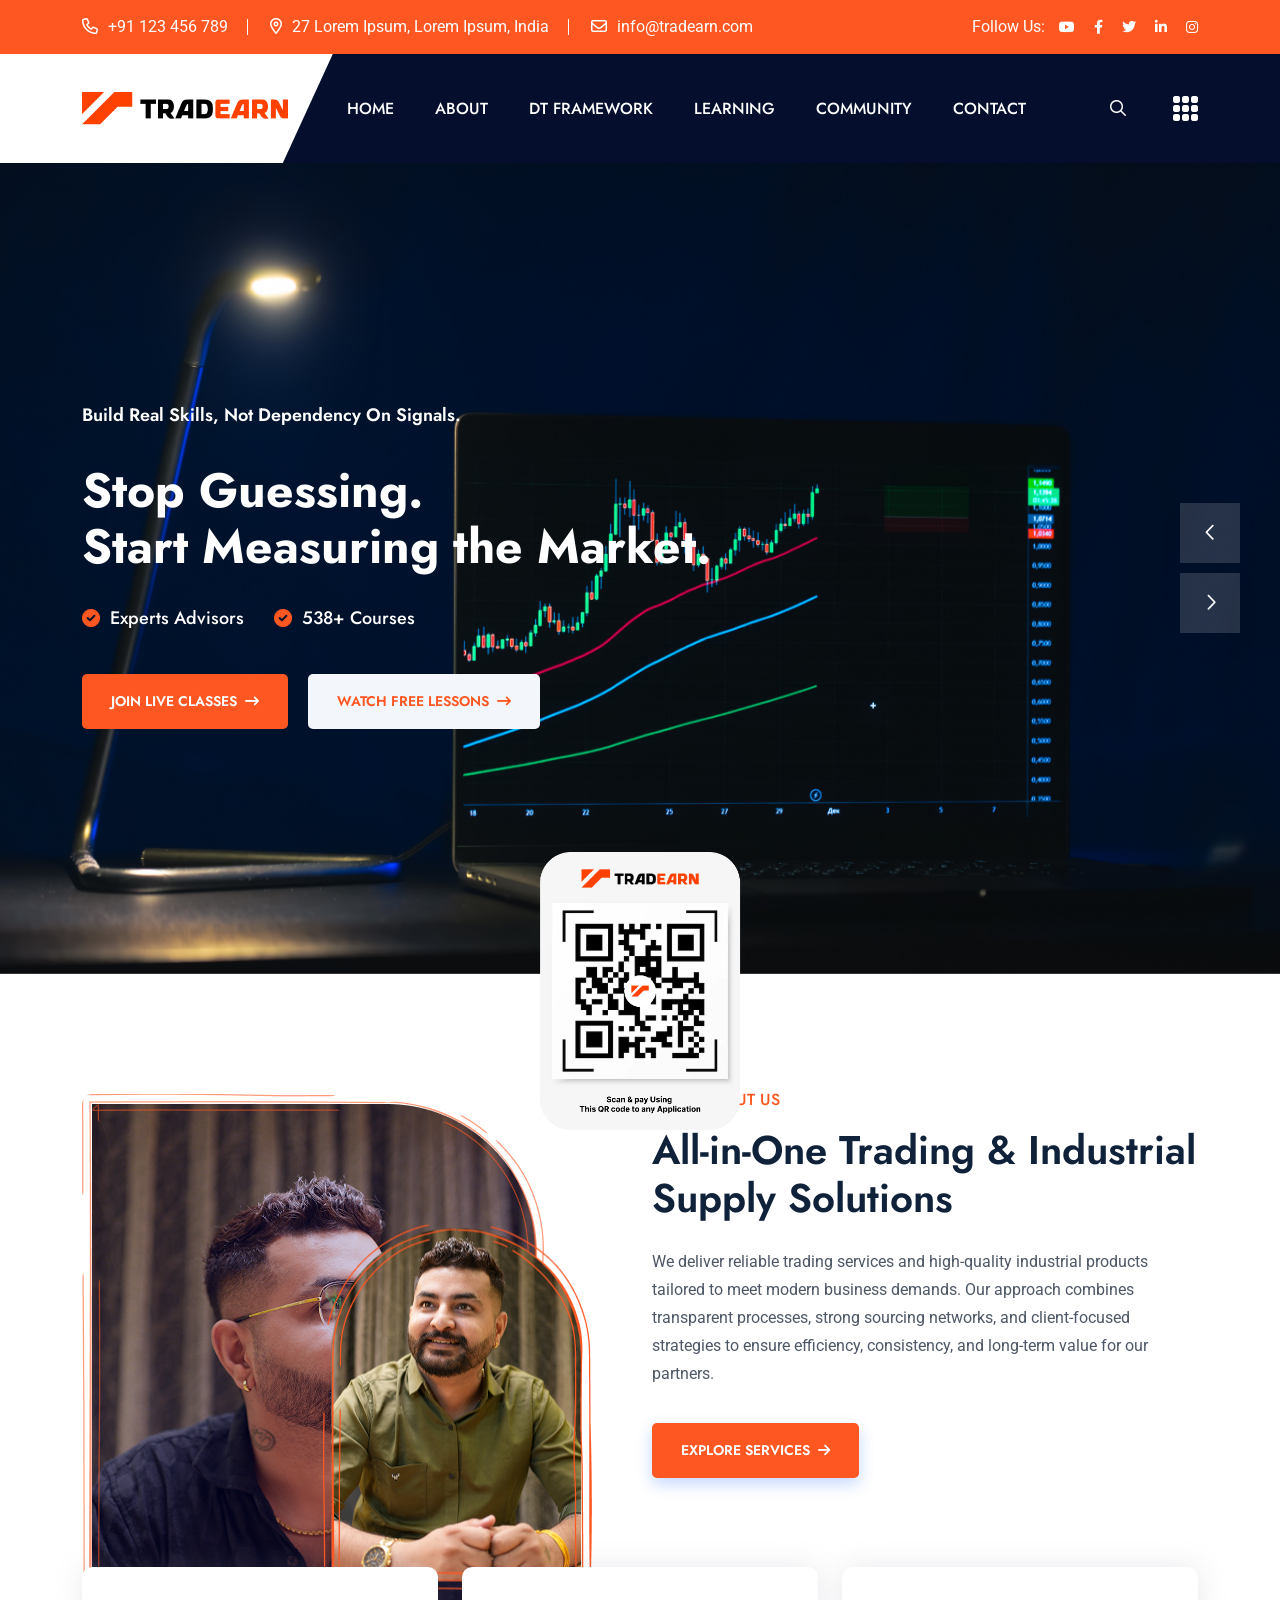
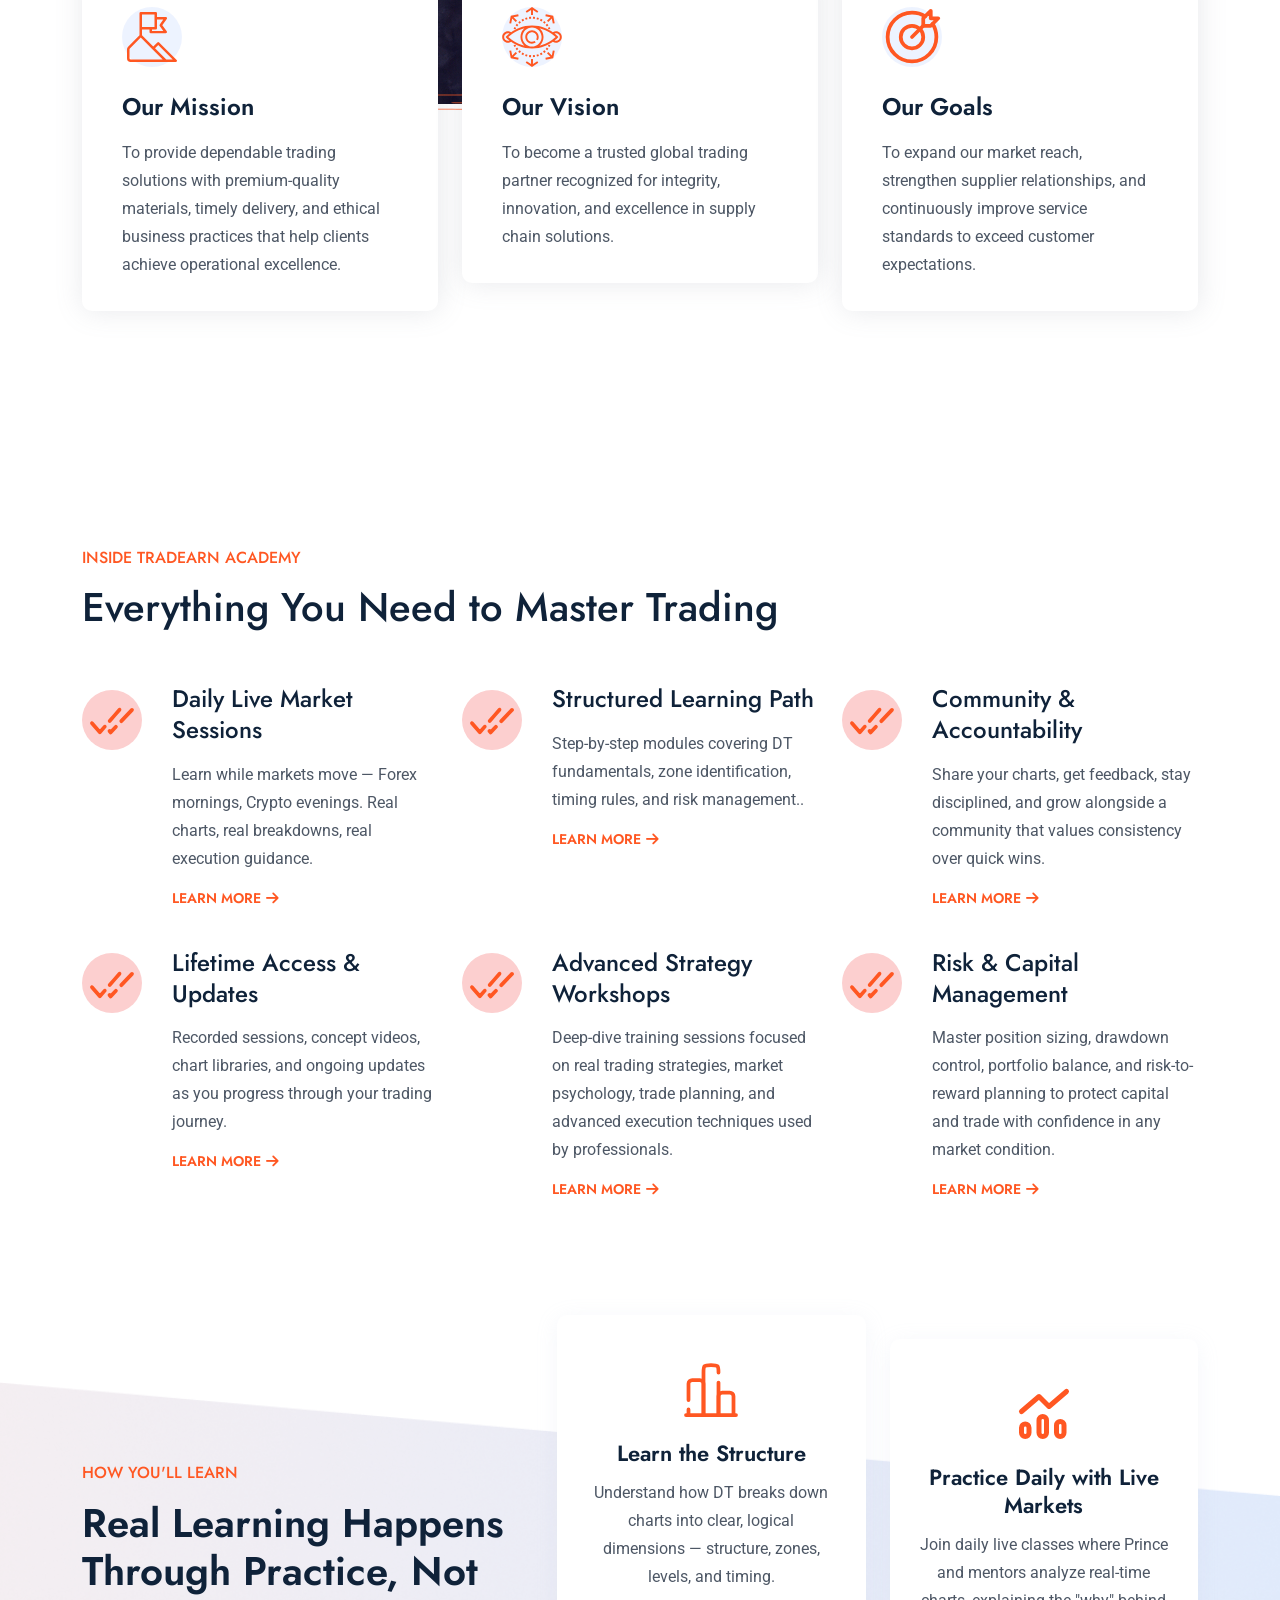
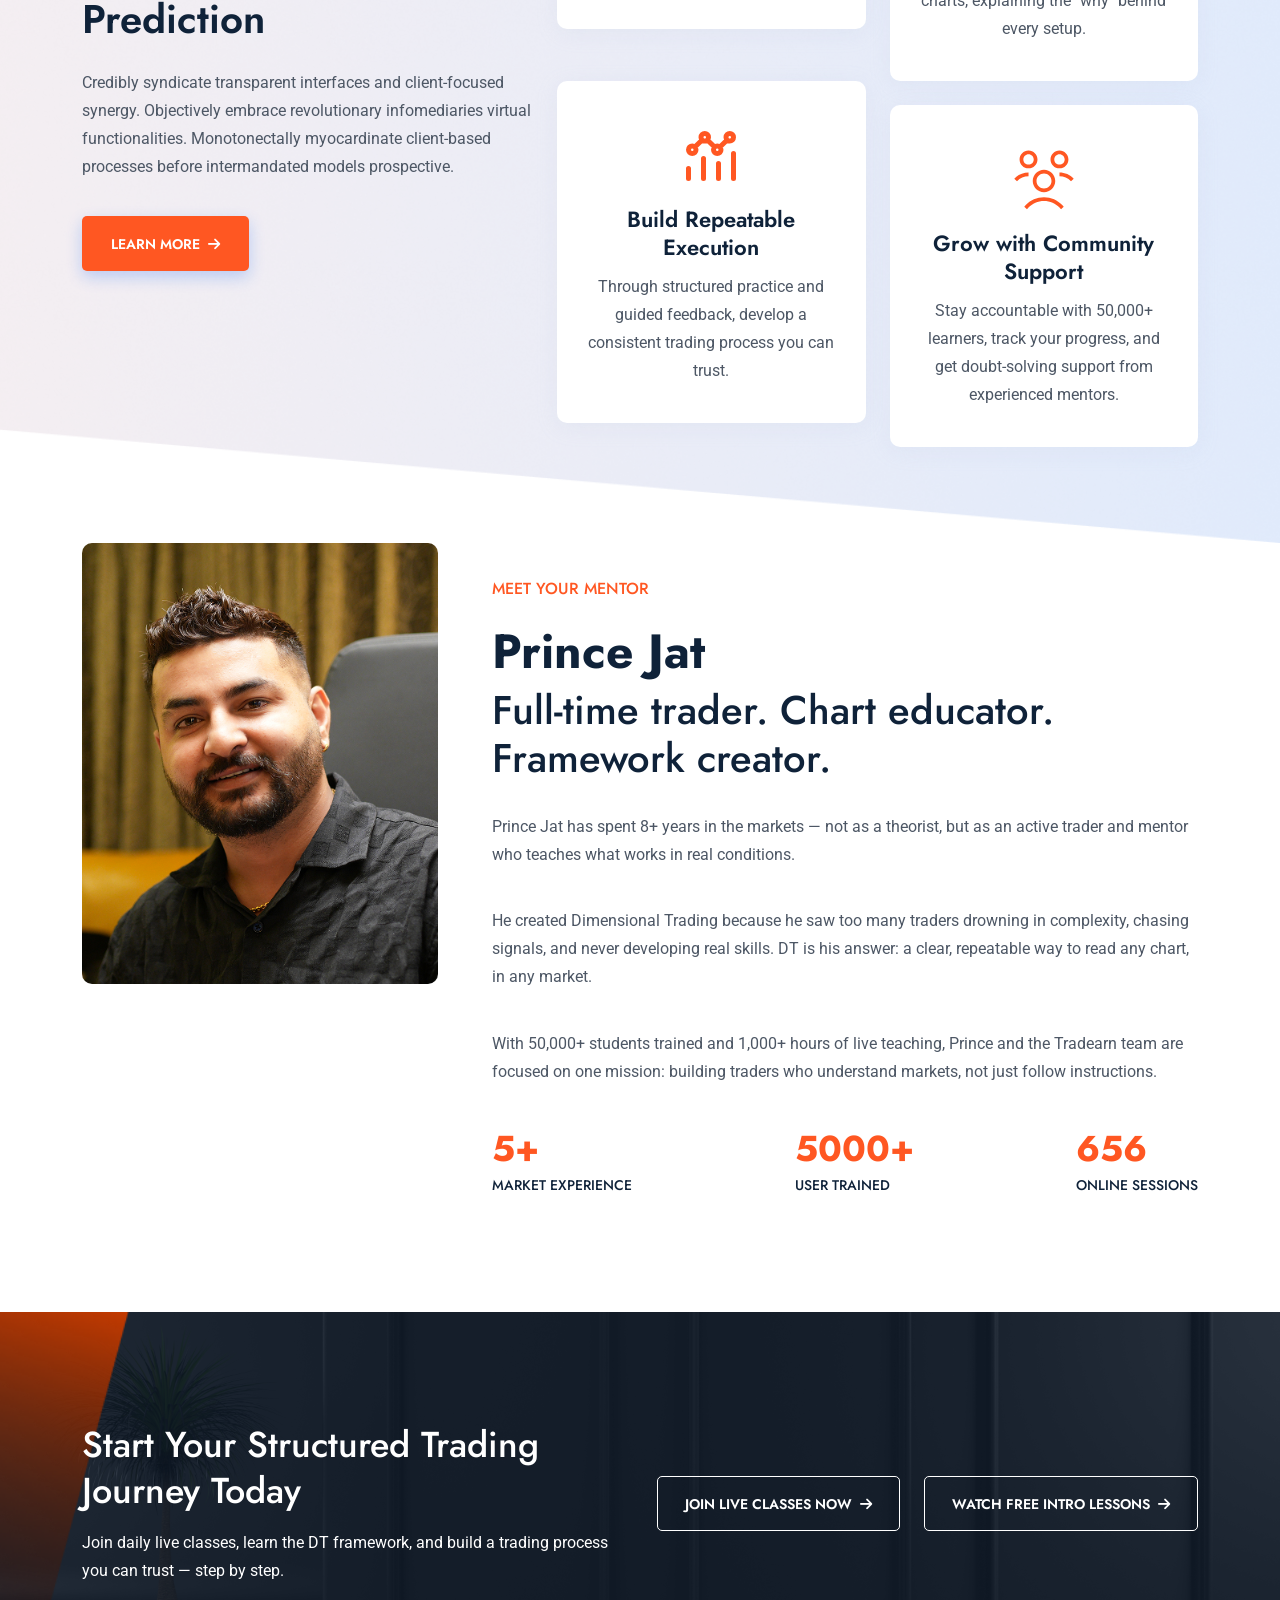
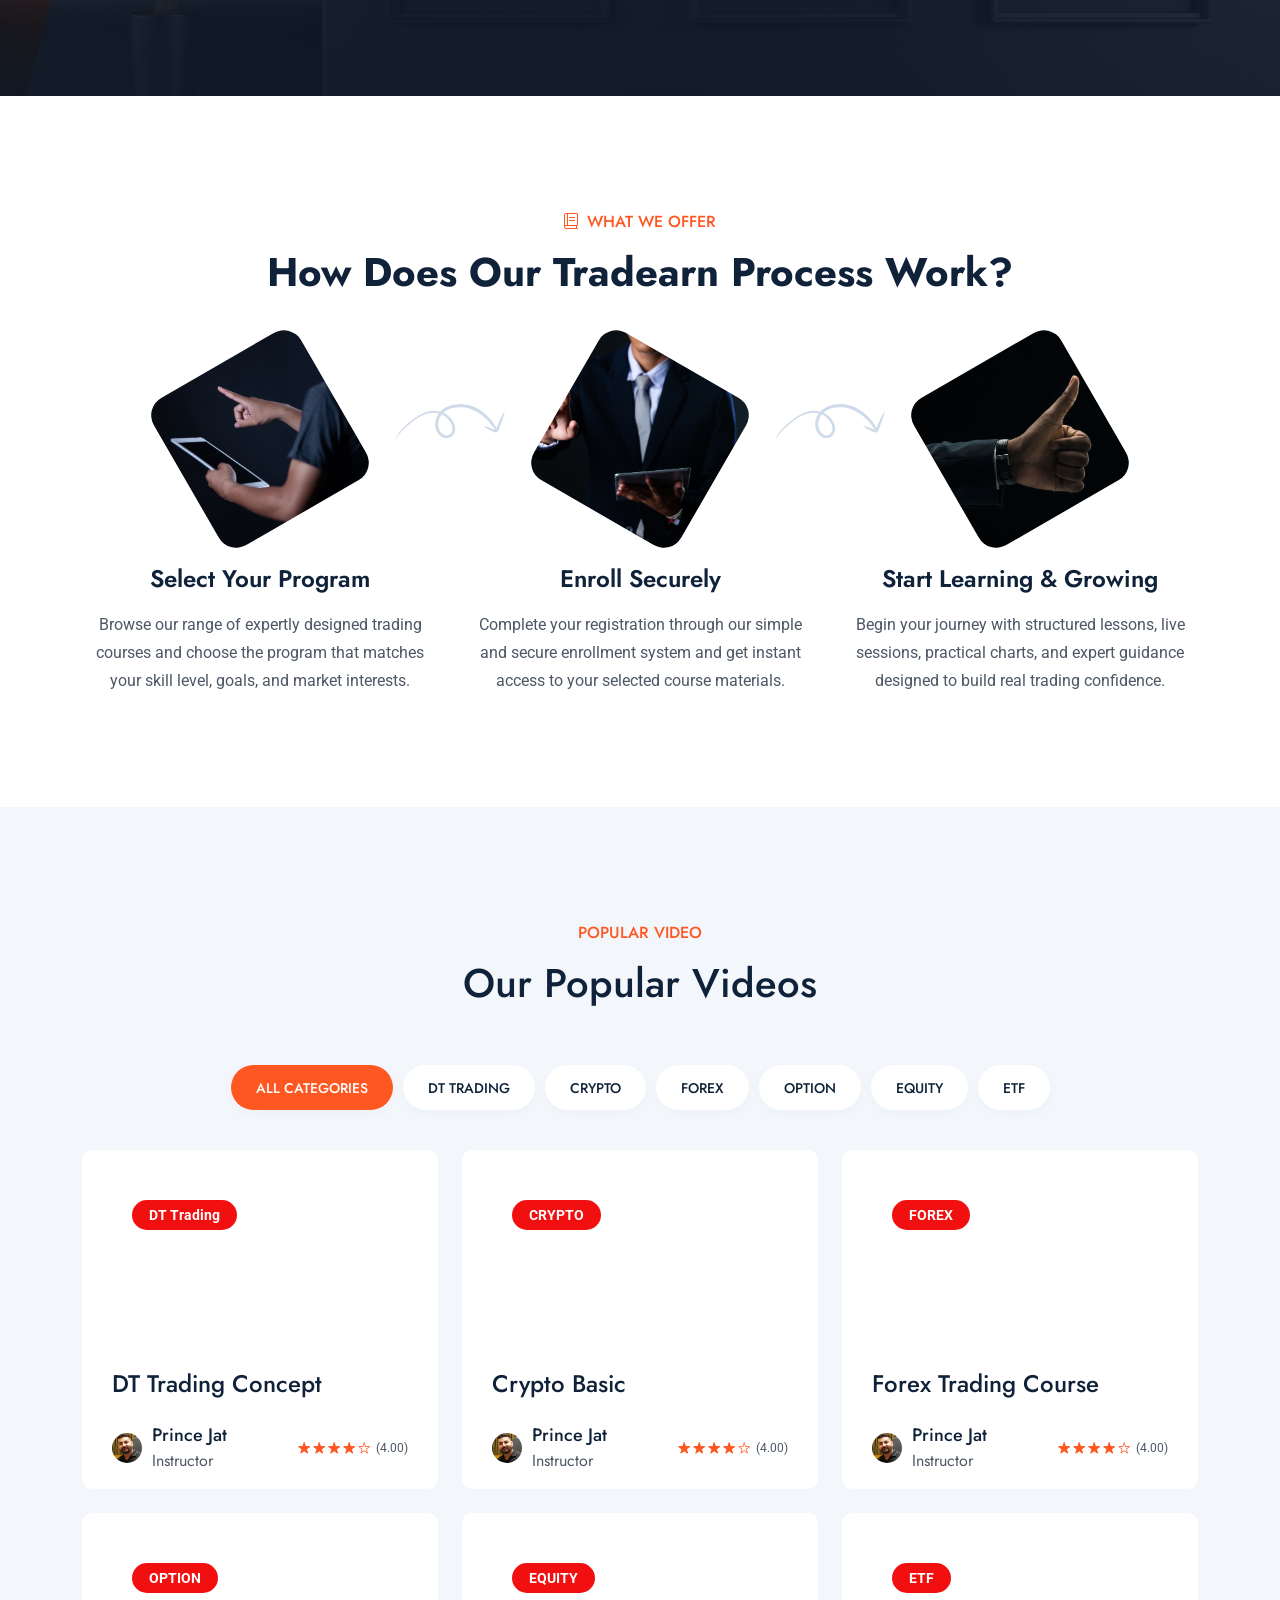
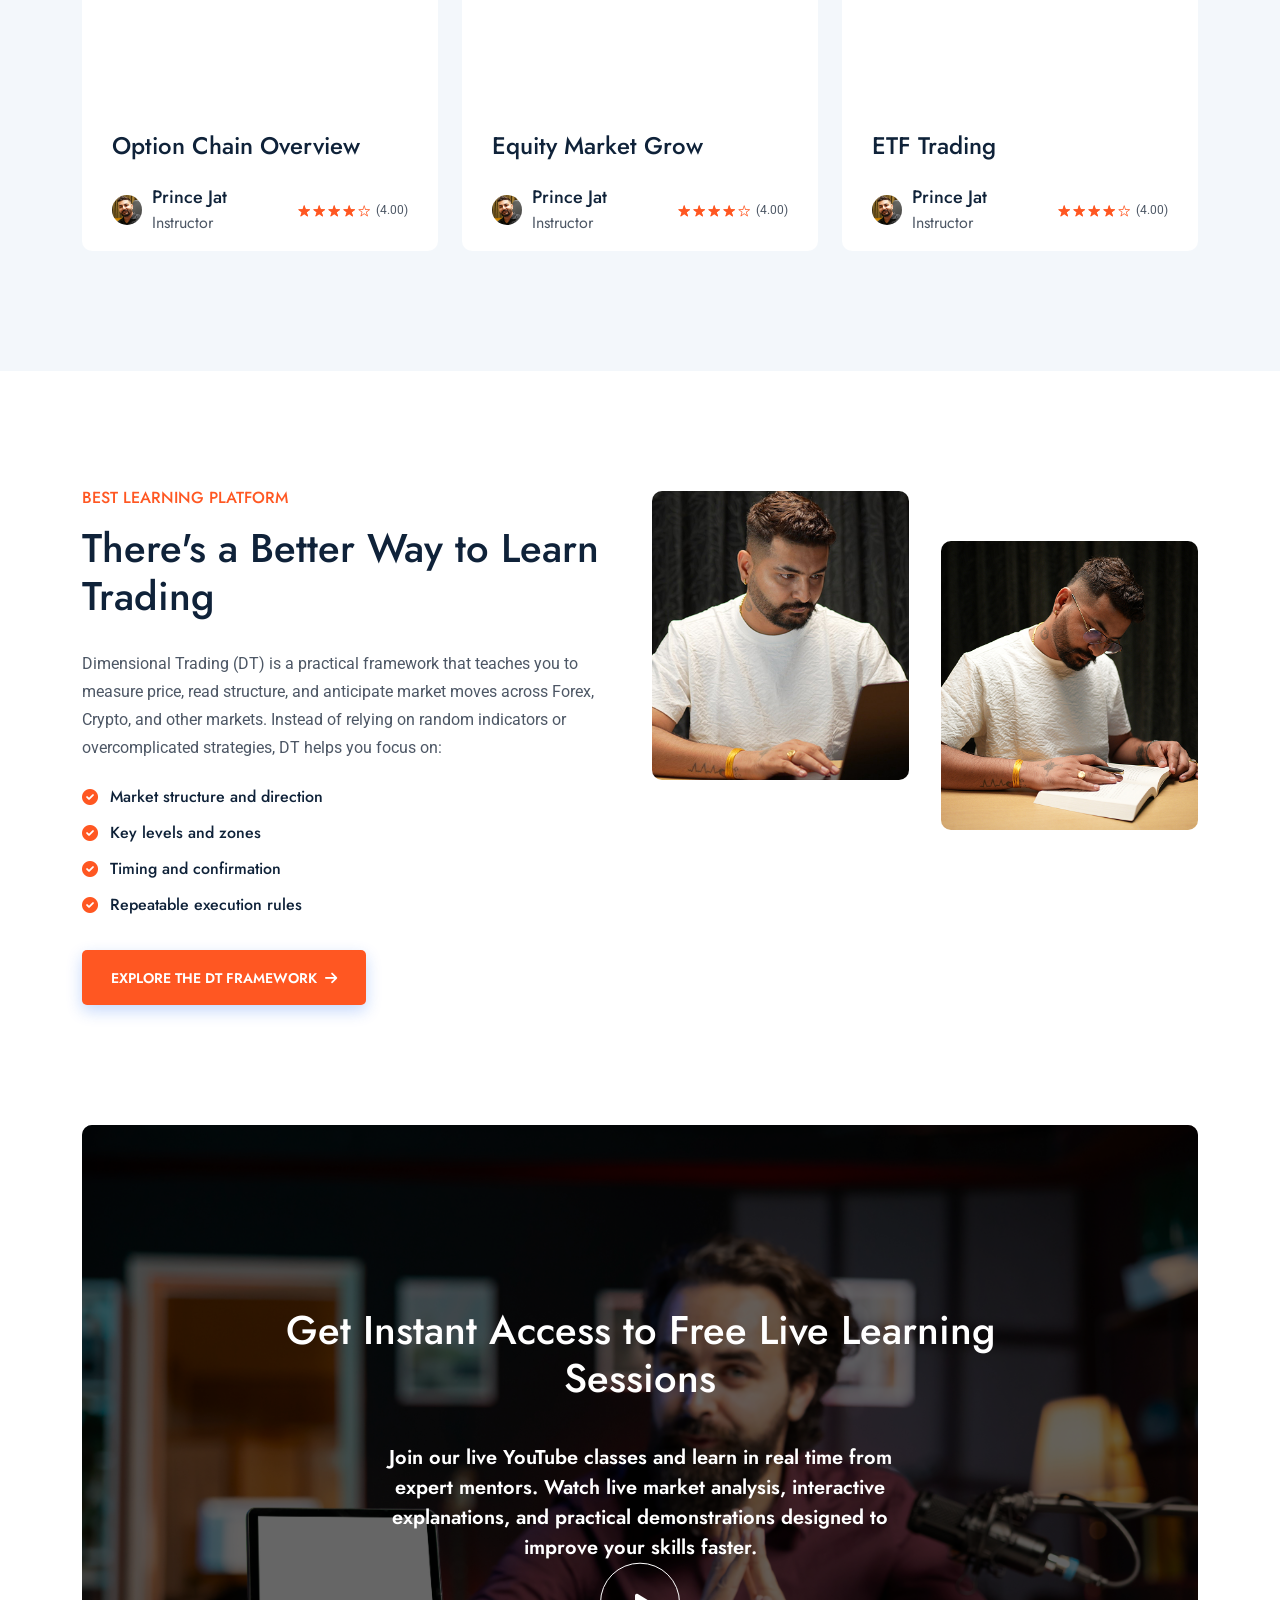
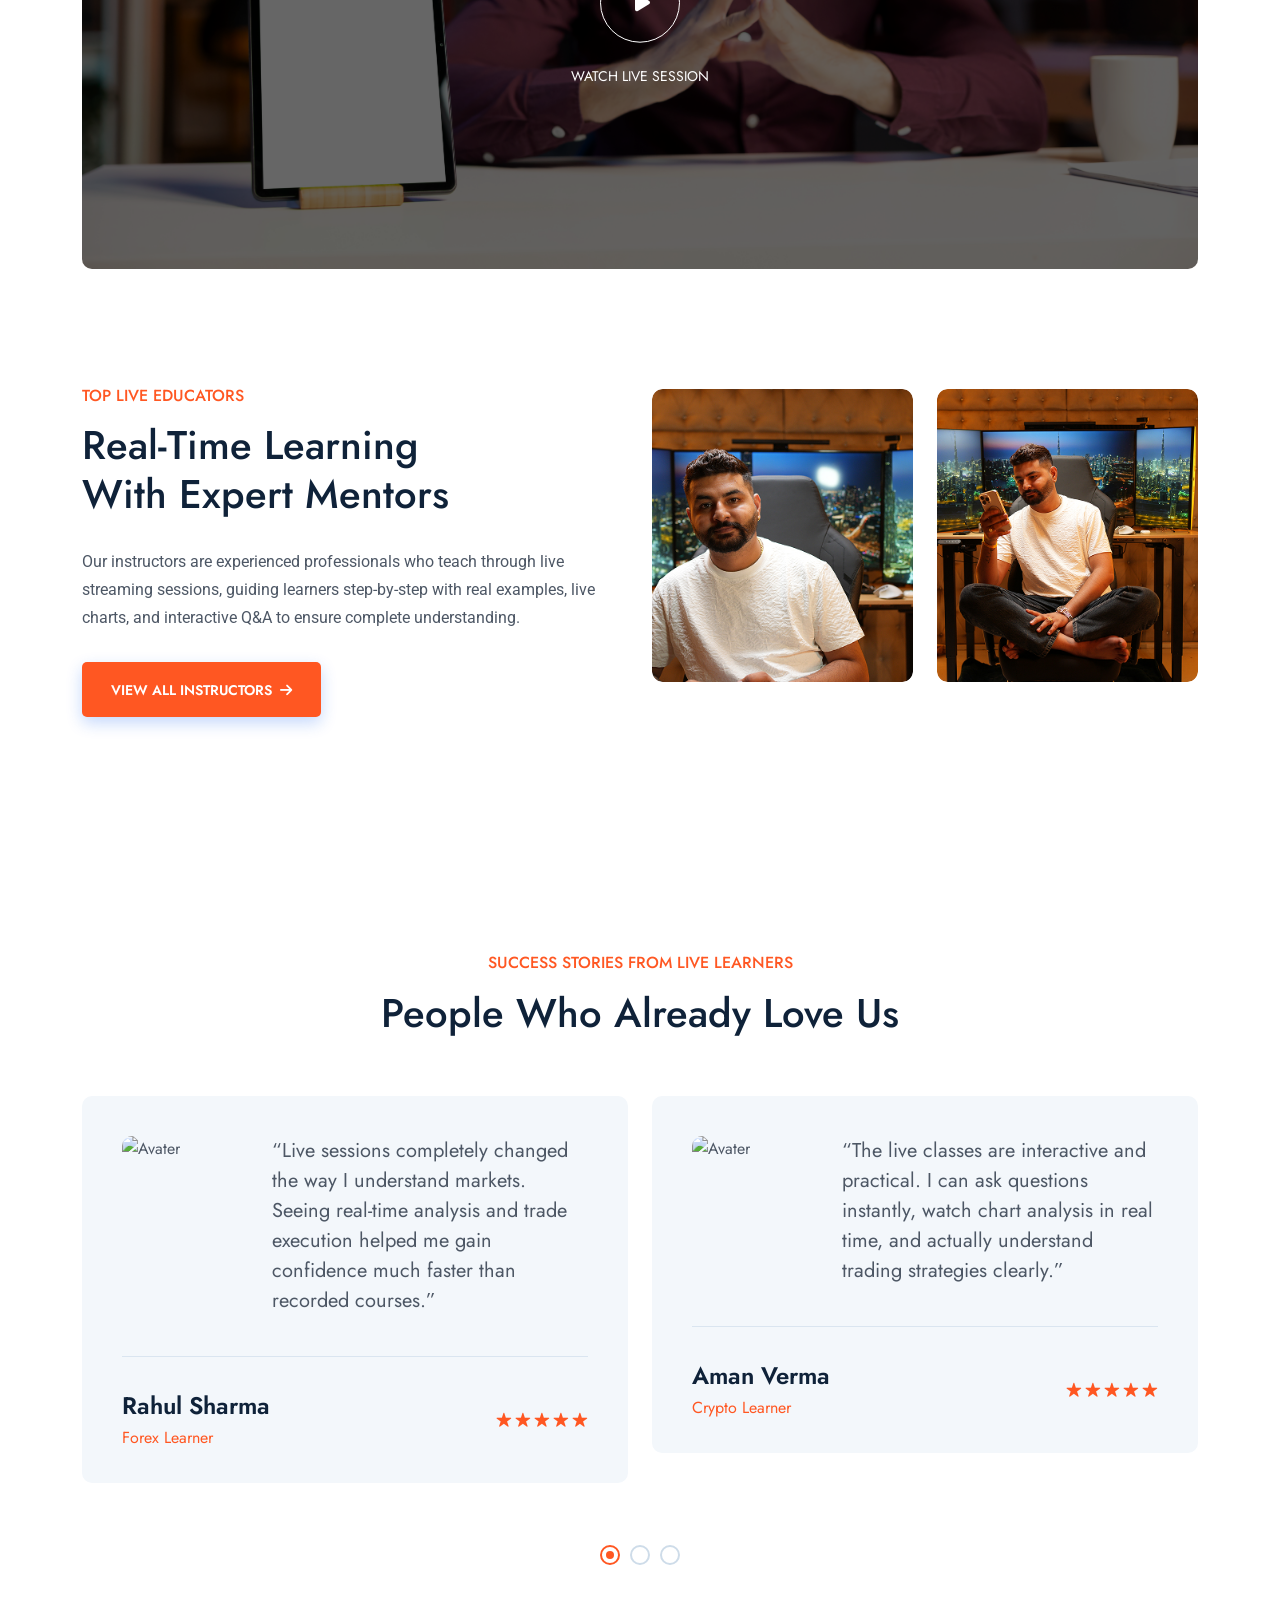
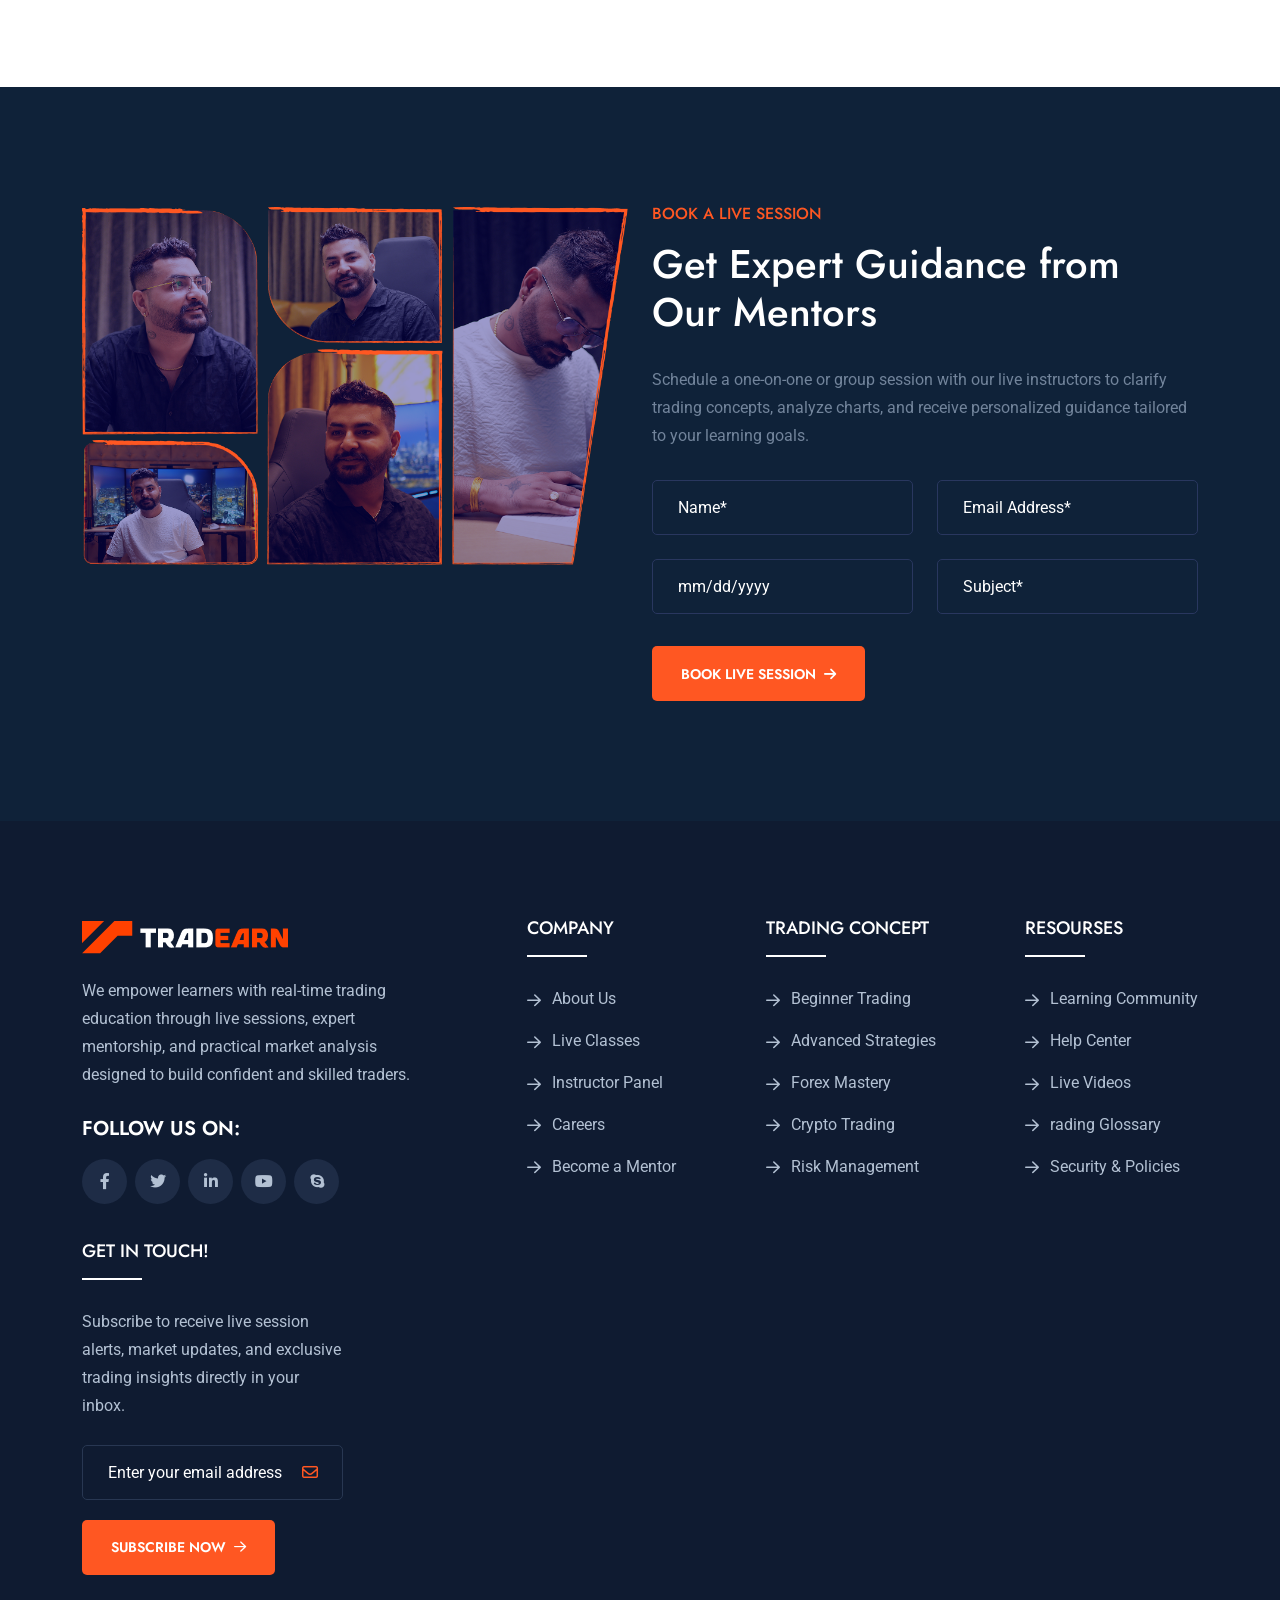
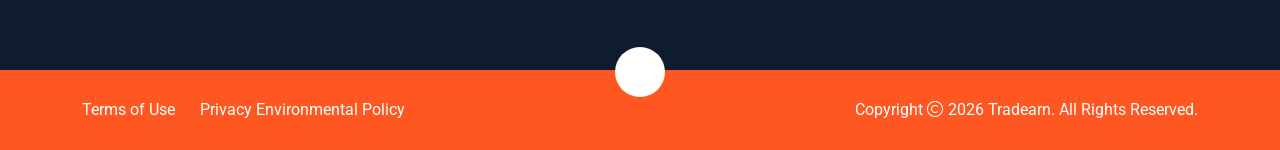
==== index.html @ 87984404 "Qr code design added" ====
<!doctype html>
<html class="no-js" lang="zxx">

<head>
    <meta charset="utf-8">
    <meta http-equiv="x-ua-compatible" content="ie=edge">
    <title>Tradearn</title>
    <meta name="viewport" content="width=device-width,initial-scale=1,shrink-to-fit=no">
    <link href="https://fonts.googleapis.com/css2?family=Baloo+2:wght@400;500;600;700;800&amp;family=Jost:wght@300;400;500;600;700;800;900&amp;family=Roboto:wght@100;300;400;500;700&amp;display=swap"
        rel="stylesheet">
    <link rel="stylesheet" href="assets/css/app.min.css">
    <link rel="stylesheet" href="assets/css/fontawesome.min.css">
    <link rel="stylesheet" href="assets/css/style.css">
</head>

<body>
    <div class="th-menu-wrapper">
        <div class="th-menu-area text-center">
            <button class="th-menu-toggle"><i class="fal fa-times"></i></button>
            <div class="mobile-logo">
                <a href="index.html"><img src="assets/img/logo.png" alt="tradearn"></a>
            </div>
            <div class="th-mobile-menu">
                <ul>
                    <li><a href="index.html">Home</a></li>
                    <li><a href="index.html">About</a></li>
                    <li><a href="index.html">DT Framework</a></li>
                    <li><a href="index.html">Learning</a></li>
                    <li><a href="index.html">Community</a></li>
                    <li><a href="contact.html">Contact</a></li>
                </ul>
            </div>
        </div>
    </div>
    <div class="popup-search-box d-none d-lg-block">
        <button class="searchClose"><i class="fal fa-times"></i></button>
        <form action="#">
            <input type="text" placeholder="What are you looking for?">
            <button type="submit"><i class="fal fa-search"></i></button>
        </form>
    </div>
    <div class="sidemenu-wrapper d-none d-lg-block">
        <div class="sidemenu-content">
            <button class="closeButton sideMenuCls"><i class="far fa-times"></i></button>
            <div class="widget">
                <div class="th-widget-about">
                    <div class="about-logo">
                        <a href="index.html"><img src="assets/img/logo.png" alt="tradearn"></a>
                    </div>
                    <p class="about-text">IWe empower learners with real-time trading education through live sessions,
                        expert mentorship, and practical market analysis designed to build confident and skilled
                        traders.
                    </p>
                    <div class="th-social style2">
                        <h6 class="title">FOLLOW US ON:</h6><a href="https://www.facebook.com/"><i
                                class="fab fa-facebook-f"></i></a> <a href="https://www.twitter.com/"><i
                                class="fab fa-twitter"></i></a> <a href="https://www.linkedin.com/"><i
                                class="fab fa-linkedin-in"></i></a> <a href="https://www.youtube.com/"><i
                                class="fab fa-youtube"></i></a> <a href="https://www.skype.com/"><i
                                class="fab fa-skype"></i></a>
                    </div>
                </div>
            </div>
            <div class="widget widget_contact">
                <h3 class="widget_title">Get in touch!</h3>
                <p class="contact-text">Fusce varius, dolor tempor interdum tristiquei bibendum service life.</p>
                <div class="th-widget-contact">
                    <div class="info-box-wrap">
                        <div class="info-box_icon"><i class="fas fa-location-dot"></i></div>
                        <p class="info-box_text">147/I, Lorem Ipsum, Lorem Ipsum, lorem Ipsum, india</p>
                    </div>
                    <div class="info-box-wrap">
                        <div class="info-box_icon"><i class="fas fa-envelope"></i></div><a
                            href="mailto:info@tradearn.com" class="info-box_link">info@tradearn.com</a>
                    </div>
                    <div class="info-box-wrap">
                        <div class="info-box_icon"><i class="fas fa-phone"></i></div><a href="tel:+11234567890"
                            class="info-box_link">+91 123 456 7890</a>
                    </div>
                </div>
            </div>
        </div>
    </div>
    <header class="th-header header-layout6">
        <div class="header-top">
            <div class="container">
                <div class="row justify-content-center justify-content-md-between align-items-center gy-2">
                    <div class="col-auto d-none d-md-block">
                        <div class="header-links">
                            <ul>
                                <li><i class="far fa-phone"></i><a href="tel:+1044123456789">+91 123 456 789</a>
                                </li>
                                <li class="d-none d-xl-inline-block"><i class="far fa-location-dot"></i>27 Lorem Ipsum,
                                    Lorem Ipsum, India</li>
                                <li><i class="far fa-envelope"></i><a
                                        href="mailto:info@tradearn.com">info@tradearn.com</a>
                                </li>
                            </ul>
                        </div>
                    </div>
                    <div class="col-auto">
                        <div class="header-links">
                            <ul>
                                <li>
                                    <div class="header-social"><span class="social-title">Follow Us:</span>
                                        <a href="https://www.youtube.com/"><i class="fab fa-youtube"></i></a>
                                        <a href="https://www.facebook.com/"><i class="fab fa-facebook-f"></i></a>
                                        <a href="https://www.twitter.com/"><i class="fab fa-twitter"></i></a> <a
                                            href="https://www.linkedin.com/"><i class="fab fa-linkedin-in"></i></a> <a
                                            href="https://www.instagram.com/"><i class="fab fa-instagram"></i></a>
                                    </div>
                                </li>
                            </ul>
                        </div>
                    </div>
                </div>
            </div>
        </div>
        <div class="sticky-wrapper">
            <div class="sticky-active">
                <div class="menu-area" data-bg-src="assets/img/update1/bg/pattern_bg_2.png">
                    <div class="container">
                        <div class="row align-items-center justify-content-between">
                            <div class="col-auto">
                                <div class="header-logo">
                                    <a href="index.html"><img src="assets/img/logo.png" alt="tradearn"></a>
                                </div>
                            </div>
                            <div class="col-auto">
                                <div class="row align-items-center">
                                    <div class="col-auto">
                                        <nav class="main-menu d-none d-lg-inline-block">
                                            <ul>
                                                <li><a href="index.html">Home</a></li>
                                                <li><a href="index.html">About</a></li>
                                                <li><a href="index.html">DT Framework</a></li>
                                                <li><a href="index.html">Learning</a></li>
                                                <li><a href="index.html">Community</a></li>
                                                <li><a href="contact.html">Contact</a></li>
                                            </ul>
                                        </nav>
                                        <button type="button" class="th-menu-toggle d-inline-block d-lg-none"><i
                                                class="far fa-bars"></i></button>
                                    </div>
                                    <div class="col-auto d-none d-xl-block">
                                        <div class="header-button">
                                            <button type="button" class="simple-icon me-3 searchBoxToggler"><i
                                                    class="far fa-search"></i></button> <a href="contact.html"
                                                class="th-btn style3">Join Live Classes<i
                                                    class="fas fa-arrow-right ms-2"></i></a> <a href="#"
                                                class="simple-icon style2 ms-3 sideMenuToggler"><i
                                                    class="fa-sharp fa-solid fa-grid"></i></a>
                                        </div>
                                    </div>
                                </div>
                            </div>
                        </div>
                    </div>
                    <div class="logo-shape"></div>
                </div>
            </div>
        </div>
    </header>
    <div class="th-hero-wrapper hero-6" id="hero">
        <div class="hero-slider-6 th-carousel" id="heroSlide6" data-slide-show="1" data-md-slide-show="1"
            data-fade="true">
            <div class="th-hero-slide">
                <div class="th-hero-bg" data-bg-src="assets/img/bgslide2.jpg">
                    <!-- <img src="assets/img/overlaybg.png" alt="Hero Image"> -->
                </div>
                <div class="container">
                    <div class="hero-style6"><span class="hero-subtitle" data-ani="slideindown"
                            data-ani-delay="0.7s">Build real skills, not dependency on signals.</span>
                        <h1 class="hero-title" data-ani="slideindown" data-ani-delay="0.4s">Stop Guessing.
                        </h1>
                        <h1 class="hero-title" data-ani="slideindown" data-ani-delay="0.1s">Start Measuring the Market.
                        </h1>
                        <div class="checklist" data-ani="slideinup" data-ani-delay="0.1s">
                            <ul>
                                <li>Experts Advisors</li>
                                <li>538+ Courses</li>
                            </ul>
                        </div>
                        <div class="btn-group" data-ani="slideinup" data-ani-delay="0.5s"><a href="about.html"
                                class="th-btn style3">Join Live Classes<i class="fas fa-long-arrow-right ms-2"></i></a>
                            <a href="#" class="th-btn style6">Watch Free Lessons<i
                                    class="fas fa-long-arrow-right ms-2"></i></a>
                        </div>
                    </div>
                </div>
            </div>
            <div class="th-hero-slide">
                <div class="th-hero-bg" data-bg-src="assets/img/bgslide1.jpg">
                    <!-- <img src="assets/img/overlaybg.png" alt="Hero Image"> -->
                </div>
                <div class="container">
                    <div class="hero-style6"><span class="hero-subtitle" data-ani="slideindown"
                            data-ani-delay="0.7s">Build real skills, not dependency on signals.</span>
                        <h1 class="hero-title" data-ani="slideindown" data-ani-delay="0.4s">Stop Guessing.
                        </h1>
                        <h1 class="hero-title" data-ani="slideindown" data-ani-delay="0.1s">Start Measuring the Market.
                        </h1>
                        <div class="checklist" data-ani="slideinup" data-ani-delay="0.1s">
                            <ul>
                                <li>Experts Advisors</li>
                                <li>538+ Courses</li>
                            </ul>
                        </div>
                        <div class="btn-group" data-ani="slideinup" data-ani-delay="0.5s"><a href="about.html"
                                class="th-btn style3">Join Live Classes<i class="fas fa-long-arrow-right ms-2"></i></a>
                            <a href="#" class="th-btn style6">Watch Free Lessons<i
                                    class="fas fa-long-arrow-right ms-2"></i></a>
                        </div>
                    </div>
                </div>
            </div>
        </div>
        <div class="icon-box">
            <button data-slick-prev="#heroSlide6" class="slick-arrow default"><i
                    class="far fa-chevron-left"></i></button>
            <button data-slick-next="#heroSlide6" class="slick-arrow default"><i
                    class="far fa-chevron-right"></i></button>
        </div>
    </div>
    <div class="space" id="about-sec">
        <div class="container">
            <div class="row">
                <div class="col-xl-6">
                    <div class="img-box10">
                        <div class="img1 tilt-active"><img src="assets/img/about1.jpg" alt="about">
                        </div>
                        <div class="text-end">
                            <div class="img2"><img src="assets/img/about2.png" alt="about"></div>
                        </div>
                    </div>
                </div>
                <div class="col-xl-6">
                    <div class="title-area mb-35"><span class="sub-title">More About Us</span>
                        <h2 class="sec-title fw-semibold">All-in-One Trading & Industrial Supply Solutions</h2>
                    </div>
                    <p class="mt-n2 mb-35">We deliver reliable trading services and high-quality industrial products
                        tailored to meet modern business demands. Our approach combines transparent processes, strong
                        sourcing networks, and client-focused strategies to ensure efficiency,
                        consistency, and long-term value for our partners.</p><a href="about.html"
                        class="th-btn">Explore Services<i class="fas fa-arrow-right ms-2"></i></a>
                </div>
            </div>
            <div class="row justify-content-end">
                <div class="col-xxl-10">
                    <div class="row moto-box-wrap">
                        <div class="col-md-6 col-lg-4">
                            <div class="moto-box">
                                <div class="moto-box_icon">
                                    <?xml version="1.0" ?>
                                    <svg fill="#ff5722" width="60px" height="60px" viewBox="0 0 24 24"
                                        xmlns="http://www.w3.org/2000/svg">
                                        <title />
                                        <g id="mission">
                                            <path
                                                d="M21.85,21.15l-7-7a.48.48,0,0,0-.7,0L12.5,15.79,8,11.29V9h3v1a.5.5,0,0,0,.5.5h6a.52.52,0,0,0,.45-.27.51.51,0,0,0-.05-.52L16.12,7.25,17.9,4.79A.51.51,0,0,0,18,4.27.52.52,0,0,0,17.5,4H14V2.5a.5.5,0,0,0-.5-.5h-6a.5.5,0,0,0-.5.5v8.79L2.44,15.85A1.52,1.52,0,0,0,2,16.91V20.5A1.5,1.5,0,0,0,3.5,22h18a.5.5,0,0,0,.46-.31A.47.47,0,0,0,21.85,21.15ZM16.52,5,15.1,7a.48.48,0,0,0,0,.58l1.42,2H12V9h1.5a.5.5,0,0,0,.5-.5V5ZM13,8H8V3h5ZM3.5,21a.5.5,0,0,1-.5-.5V16.91a.47.47,0,0,1,.15-.35L7.5,12.21l4.65,4.64L16.29,21Zm14.21,0-4.5-4.5,1.29-1.29L20.29,21Z" />
                                        </g>
                                    </svg>
                                </div>
                                <h5 class="moto-box_title">Our Mission</h5>
                                <p class="moto-box_text">To provide dependable trading solutions with premium-quality
                                    materials, timely delivery, and ethical business practices that help clients achieve
                                    operational excellence.
                                </p>
                            </div>
                        </div>
                        <div class="col-md-6 col-lg-4">
                            <div class="moto-box">
                                <div class="moto-box_icon">
                                    <?xml version="1.0" encoding="iso-8859-1"?>
                                    <svg fill="#ff5722" height="60px" width="60px" version="1.1" id="Layer_1"
                                        xmlns="http://www.w3.org/2000/svg" xmlns:xlink="http://www.w3.org/1999/xlink"
                                        viewBox="0 0 499.232 499.232" xml:space="preserve">
                                        <g>
                                            <g>
                                                <g>
                                                    <path d="M183.592,112.704l-6.984-14.392c-5,2.424-9.952,5.144-14.712,8.064l8.376,13.64
				C174.584,117.36,179.064,114.896,183.592,112.704z" />
                                                    <path d="M212.072,102.288l-3.936-15.504c-5.408,1.368-10.808,3.04-16.056,4.952l5.496,15.032
				C202.312,105.04,207.192,103.528,212.072,102.288z" />
                                                    <path d="M135.56,149.312l-12.024-10.56c-3.68,4.192-7.184,8.616-10.432,13.152l13.016,9.312
				C129.056,157.104,132.232,153.104,135.56,149.312z" />
                                                    <path d="M146.152,138.408c3.68-3.448,7.584-6.744,11.6-9.808l-9.704-12.72c-4.44,3.384-8.752,7.032-12.832,10.832
				L146.152,138.408z" />
                                                    <path d="M224.616,83.464l2.344,15.832c5.024-0.744,10.112-1.248,15.136-1.496l-0.792-15.984
				C235.768,82.096,230.152,82.648,224.616,83.464z" />
                                                    <path d="M402.856,181.056c-2.288-5.104-4.848-10.144-7.616-14.96l-13.872,7.968c2.504,4.36,4.824,8.912,6.888,13.536
				L402.856,181.056z" />
                                                    <path d="M364.072,126.76c-4.064-3.808-8.376-7.456-12.816-10.832l-9.704,12.72c4.008,3.064,7.912,6.36,11.592,9.808
				L364.072,126.76z" />
                                                    <path d="M96.424,180.944l14.592,6.56c2.072-4.616,4.4-9.168,6.896-13.528l-13.872-7.968
				C101.28,170.824,98.712,175.848,96.424,180.944z" />
                                                    <path d="M272.384,99.312l2.392-15.832c-5.488-0.832-11.112-1.384-16.704-1.664L257.28,97.8
				C262.344,98.056,267.432,98.56,272.384,99.312z" />
                                                    <path d="M337.432,106.424c-4.768-2.936-9.72-5.656-14.72-8.08l-6.968,14.408c4.512,2.176,8.984,4.64,13.296,7.296
				L337.432,106.424z" />
                                                    <path d="M287.272,102.32c4.856,1.24,9.736,2.76,14.496,4.504l5.504-15.032c-5.264-1.92-10.664-3.592-16.032-4.968L287.272,102.32
				z" />
                                                    <path d="M363.712,149.352c3.344,3.832,6.52,7.832,9.44,11.92l13.016-9.312c-3.224-4.504-6.728-8.928-10.416-13.144
				L363.712,149.352z" />
                                                    <path d="M226.848,399.92l-2.392,15.832c5.488,0.832,11.112,1.384,16.704,1.664l0.792-15.984
				C236.888,401.176,231.8,400.672,226.848,399.92z" />
                                                    <path d="M274.616,415.768l-2.344-15.832c-5.024,0.744-10.112,1.248-15.136,1.496l0.792,15.984
				C263.464,417.136,269.08,416.584,274.616,415.768z" />
                                                    <path d="M315.64,386.528l6.984,14.392c5-2.424,9.952-5.144,14.712-8.064l-8.368-13.64
				C324.648,381.872,320.168,384.336,315.64,386.528z" />
                                                    <path d="M287.16,396.944l3.936,15.504c5.408-1.368,10.808-3.04,16.056-4.952l-5.496-15.032
				C296.92,394.192,292.04,395.704,287.16,396.944z" />
                                                    <path
                                                        d="M353.08,360.824c-3.68,3.448-7.584,6.744-11.6,9.808l9.704,12.72c4.44-3.384,8.752-7.032,12.832-10.832L353.08,360.824z" />
                                                    <path d="M402.808,318.288l-14.592-6.56c-2.072,4.616-4.4,9.168-6.896,13.528l13.872,7.968
				C397.952,328.408,400.52,323.384,402.808,318.288z" />
                                                    <path
                                                        d="M161.8,392.808c4.768,2.936,9.72,5.656,14.72,8.08l6.968-14.408c-4.512-2.176-8.984-4.64-13.296-7.296L161.8,392.808z" />
                                                    <path d="M363.672,349.92l12.024,10.56c3.68-4.192,7.184-8.616,10.432-13.152l-13.016-9.312
				C370.176,342.128,367,346.128,363.672,349.92z" />
                                                    <path d="M135.52,349.88c-3.344-3.832-6.52-7.832-9.44-11.92l-13.016,9.312c3.224,4.504,6.728,8.928,10.416,13.144L135.52,349.88z
				" />
                                                    <path d="M135.16,372.472c4.064,3.808,8.376,7.456,12.816,10.832l9.704-12.72c-4.008-3.064-7.912-6.36-11.592-9.808
				L135.16,372.472z" />
                                                    <path d="M96.376,318.176c2.288,5.104,4.848,10.144,7.616,14.96l13.872-7.968c-2.504-4.36-4.824-8.912-6.888-13.536
				L96.376,318.176z" />
                                                    <path d="M211.96,396.912c-4.856-1.24-9.736-2.76-14.496-4.504l-5.504,15.032c5.264,1.92,10.664,3.592,16.032,4.968
				L211.96,396.912z" />
                                                    <polygon points="241.616,24.568 241.616,65.616 257.616,65.616 257.616,24.568 293.176,48.272 302.056,34.96 249.616,0 
				197.176,34.96 206.056,48.272 			" />
                                                    <polygon points="84.824,96.136 113.848,125.16 125.16,113.848 96.136,84.824 138.048,76.448 134.912,60.76 73.112,73.12 
				60.752,134.904 76.44,138.048 			" />
                                                    <polygon points="125.16,385.384 113.848,374.072 84.824,403.096 76.44,361.184 60.752,364.328 73.112,426.12 134.912,438.472 
				138.048,422.784 96.136,414.408 			" />
                                                    <polygon points="257.616,474.664 257.616,433.616 241.616,433.616 241.616,474.664 206.056,450.96 197.176,464.272 
				249.616,499.232 302.056,464.272 293.176,450.96 			" />
                                                    <polygon points="414.408,403.096 385.384,374.072 374.072,385.384 403.096,414.408 361.184,422.784 364.32,438.472 
				426.12,426.12 438.48,364.328 422.792,361.184 			" />
                                                    <polygon points="374.072,113.848 385.384,125.16 414.408,96.136 422.792,138.048 438.48,134.904 426.12,73.12 364.32,60.76 
				361.184,76.448 403.096,84.824 			" />
                                                    <path d="M449.616,201.616c-9.472,0-18.632,3-26.52,8.32c-36.504-25.672-96.256-56.32-173.48-56.32s-136.976,30.648-173.48,56.32
				c-7.896-5.32-17.056-8.32-26.52-8.32c-26.472,0-48,21.528-48,48s21.528,48,48,48c9.472,0,18.632-3,26.52-8.32
				c36.504,25.672,96.256,56.32,173.48,56.32s136.976-30.648,173.48-56.32c7.888,5.32,17.048,8.32,26.52,8.32
				c26.472,0,48-21.528,48-48S476.088,201.616,449.616,201.616z M49.616,281.616c-17.648,0-32-14.352-32-32s14.352-32,32-32
				c4.336,0,8.568,1.008,12.536,2.752c-16.216,12.8-25.368,22.672-26.456,23.864l-4.896,5.384L35.696,255
				c1.088,1.192,10.24,11.064,26.456,23.864C58.192,280.608,53.952,281.616,49.616,281.616z M52.928,249.608
				c15.448-14.72,63.376-55.472,133.848-72.392c-20.272,17.608-33.16,43.504-33.16,72.4c0,28.88,12.872,54.752,33.12,72.368
				C116.392,305.04,68.384,264.304,52.928,249.608z M249.616,329.616c-44.112,0-80-35.888-80-80s35.888-80,80-80s80,35.888,80,80
				S293.728,329.616,249.616,329.616z M312.456,322.016c20.272-17.608,33.16-43.504,33.16-72.4c0-28.88-12.872-54.752-33.12-72.368
				c70.344,16.944,118.344,57.68,133.808,72.376C430.856,264.344,382.928,305.096,312.456,322.016z M449.616,281.616
				c-4.336,0-8.576-1.008-12.536-2.752c16.216-12.8,25.368-22.672,26.456-23.864l4.896-5.384l-4.896-5.384
				c-1.088-1.192-10.24-11.064-26.456-23.864c3.96-1.744,8.2-2.752,12.536-2.752c17.648,0,32,14.352,32,32
				S467.264,281.616,449.616,281.616z" />
                                                    <path d="M249.616,193.616c-30.88,0-56,25.128-56,56s25.12,56,56,56c11.048,0,21.744-3.224,30.936-9.336l-8.848-13.328
				c-6.568,4.36-14.2,6.664-22.088,6.664c-22.056,0-40-17.944-40-40c0-22.056,17.944-40,40-40c22.056,0,40,17.944,40,40
				c0,6.984-1.864,13.896-5.392,19.992l13.84,8.016c4.944-8.528,7.552-18.208,7.552-28.008
				C305.616,218.744,280.496,193.616,249.616,193.616z" />
                                                </g>
                                            </g>
                                        </g>
                                    </svg>
                                </div>
                                <h5 class="moto-box_title">Our Vision</h5>
                                <p class="moto-box_text">To become a trusted global trading partner recognized for
                                    integrity, innovation, and excellence in supply chain solutions.
                                </p>
                            </div>
                        </div>
                        <div class="col-md-6 col-lg-4">
                            <div class="moto-box">
                                <div class="moto-box_icon">
                                    <?xml version="1.0" encoding="utf-8"?>
                                    <svg width="60px" height="60px" version="1.1" id="Icons"
                                        xmlns="http://www.w3.org/2000/svg" xmlns:xlink="http://www.w3.org/1999/xlink"
                                        viewBox="0 0 32 32" xml:space="preserve">
                                        <style type="text/css">
                                            .st0 {
                                                fill: none;
                                                stroke: #ff5722;
                                                stroke-width: 2;
                                                stroke-linecap: round;
                                                stroke-linejoin: round;
                                                stroke-miterlimit: 10;
                                            }
                                        </style>
                                        <line class="st0" x1="16" y1="16" x2="22" y2="10" />
                                        <polygon class="st0" points="30,6 26,6 26,2 22,6 22,10 26,10 " />
                                        <circle class="st0" cx="16" cy="16" r="6" />
                                        <path class="st0"
                                            d="M27,9c1.3,2,2,4.4,2,7c0,7.2-5.8,13-13,13S3,23.2,3,16S8.8,3,16,3c2.6,0,5,0.7,7,2" />
                                    </svg>
                                </div>
                                <h5 class="moto-box_title">Our Goals</h5>
                                <p class="moto-box_text">To expand our market reach, strengthen supplier relationships,
                                    and continuously improve service standards to exceed customer expectations.
                                </p>
                            </div>
                        </div>
                    </div>
                </div>
            </div>
        </div>
    </div>
    <section class="space">
        <div class="container">
            <div class="title-area text-center text-md-start"><span class="sub-title">INSIDE TRADEARN ACADEMY</span>
                <h2 class="sec-title fw-medium">Everything You Need to Master Trading</h2>
            </div>
            <div class="row gy-50">
                <div class="col-sm-6 col-xl-4">
                    <div class="category-card2">
                        <div class="category-card2_icon"><img src="assets/img/check-read.svg" alt="icon">
                        </div>
                        <div class="category-card2_content">
                            <h3 class="category-card2_title"><a href="#">Daily Live Market Sessions</a></h3>
                            <p class="category-card2_text">Learn while markets move — Forex mornings, Crypto evenings.
                                Real charts, real breakdowns, real execution guidance.</p><a href="#"
                                class="link-btn">Learn More<i class="fas fa-arrow-right"></i></a>
                        </div>
                    </div>
                </div>
                <div class="col-sm-6 col-xl-4">
                    <div class="category-card2">
                        <div class="category-card2_icon"><img src="assets/img/check-read.svg" alt="icon">
                        </div>
                        <div class="category-card2_content">
                            <h3 class="category-card2_title"><a href="#">Structured Learning Path</a></h3>
                            <p class="category-card2_text">Step-by-step modules covering DT fundamentals, zone
                                identification, timing rules, and risk management..</p><a href="#"
                                class="link-btn">Learn More<i class="fas fa-arrow-right"></i></a>
                        </div>
                    </div>
                </div>
                <div class="col-sm-6 col-xl-4">
                    <div class="category-card2">
                        <div class="category-card2_icon"><img src="assets/img/check-read.svg" alt="icon">
                        </div>
                        <div class="category-card2_content">
                            <h3 class="category-card2_title"><a href="#">Community & Accountability</a></h3>
                            <p class="category-card2_text">Share your charts, get feedback, stay disciplined, and grow
                                alongside a community that values consistency over quick wins.</p><a href="#"
                                class="link-btn">Learn More<i class="fas fa-arrow-right"></i></a>
                        </div>
                    </div>
                </div>
                <div class="col-sm-6 col-xl-4">
                    <div class="category-card2">
                        <div class="category-card2_icon"><img src="assets/img/check-read.svg" alt="icon">
                        </div>
                        <div class="category-card2_content">
                            <h3 class="category-card2_title"><a href="#">Lifetime Access & Updates</a></h3>
                            <p class="category-card2_text">Recorded sessions, concept videos, chart libraries, and
                                ongoing updates as you progress through your trading journey.</p><a href="#"
                                class="link-btn">Learn More<i class="fas fa-arrow-right"></i></a>
                        </div>
                    </div>
                </div>
                <div class="col-sm-6 col-xl-4">
                    <div class="category-card2">
                        <div class="category-card2_icon"><img src="assets/img/check-read.svg" alt="icon">
                        </div>
                        <div class="category-card2_content">
                            <h3 class="category-card2_title"><a href="#">Advanced Strategy Workshops</a></h3>
                            <p class="category-card2_text">Deep-dive training sessions focused on real trading
                                strategies, market psychology, trade planning, and advanced execution techniques used by
                                professionals.
                            </p><a href="#" class="link-btn">Learn More<i class="fas fa-arrow-right"></i></a>
                        </div>
                    </div>
                </div>
                <div class="col-sm-6 col-xl-4">
                    <div class="category-card2">
                        <div class="category-card2_icon"><img src="assets/img/check-read.svg" alt="icon">
                        </div>
                        <div class="category-card2_content">
                            <h3 class="category-card2_title"><a href="#">Risk & Capital Management</a></h3>
                            <p class="category-card2_text">Master position sizing, drawdown control, portfolio balance,
                                and risk-to-reward planning to protect capital and trade with confidence in any market
                                condition.
                            </p><a href="#" class="link-btn">Learn More<i class="fas fa-arrow-right"></i></a>
                        </div>
                    </div>
                </div>
            </div>
        </div>
    </section>
    <div class="space-bottom why-area-4" data-bg-src="assets/img/learn.png">
        <div class="container">
            <div class="row align-items-center">
                <div class="col-xl-5 mb-45 mb-xl-0 text-center text-xl-start">
                    <div class="title-area mb-35"><span class="sub-title">HOW YOU'LL LEARN</span>
                        <h2 class="sec-title fw-semibold">Real Learning Happens Through Practice, Not Prediction</h2>
                    </div>
                    <p class="mt-n2 mb-35">Credibly syndicate transparent interfaces and client-focused synergy.
                        Objectively embrace revolutionary infomediaries virtual functionalities. Monotonectally
                        myocardinate client-based processes before intermandated models prospective.</p>
                    <a href="about.html" class="th-btn">Learn More<i class="fas fa-arrow-right ms-2"></i></a>
                </div>
                <div class="col-xl-7">
                    <div class="row gy-4">
                        <div class="col-md-6 feature-card-wrap">
                            <div class="feature-card">
                                <div class="feature-card_icon">
                                    <?xml version="1.0" encoding="utf-8"?>
                                    <svg width="60px" height="60px" viewBox="0 0 24 24" fill="none"
                                        xmlns="http://www.w3.org/2000/svg">
                                        <path d="M22 22H2" stroke="#ff5722" stroke-width="1.5" stroke-linecap="round" />
                                        <path
                                            d="M21 22V14.5C21 13.6716 20.3284 13 19.5 13H16.5C15.6716 13 15 13.6716 15 14.5V22"
                                            stroke="#ff5722" stroke-width="1.5" />
                                        <path
                                            d="M15 22V9M9 22V5C9 3.58579 9 2.87868 9.43934 2.43934C9.87868 2 10.5858 2 12 2C13.4142 2 14.1213 2 14.5607 2.43934C15 2.87868 15 3.58579 15 5V5"
                                            stroke="#ff5722" stroke-width="1.5" stroke-linecap="round"
                                            stroke-linejoin="round" />
                                        <path
                                            d="M9 22V9.5C9 8.67157 8.32843 8 7.5 8H4.5C3.67157 8 3 8.67157 3 9.5V16M3 22V19.75"
                                            stroke="#ff5722" stroke-width="1.5" stroke-linecap="round" />
                                    </svg>
                                </div>
                                <h3 class="feature-card_title">Learn the Structure</h3>
                                <p class="feature-card_text">Understand how DT breaks down charts into clear, logical
                                    dimensions — structure, zones, levels, and timing.</p>
                            </div>
                        </div>
                        <div class="col-md-6 feature-card-wrap">
                            <div class="feature-card">
                                <div class="feature-card_icon">
                                    <?xml version="1.0" encoding="utf-8"?>
                                    <svg width="60px" height="60px" viewBox="0 0 24 24" fill="none"
                                        xmlns="http://www.w3.org/2000/svg">
                                        <path
                                            d="M21 3L14 9L10 5L3 11M4.5 21C3.67157 21 3 20.3284 3 19.5V17.5C3 16.6716 3.67157 16 4.5 16C5.32843 16 6 16.6716 6 17.5V19.5C6 20.3284 5.32843 21 4.5 21ZM11.5 21C10.6716 21 10 20.3284 10 19.5V14.5C10 13.6716 10.6716 13 11.5 13C12.3284 13 13 13.6716 13 14.5V19.5C13 20.3284 12.3284 21 11.5 21ZM18.5 21C17.6716 21 17 20.3284 17 19.5V16.5C17 15.6716 17.6716 15 18.5 15C19.3284 15 20 15.6716 20 16.5V19.5C20 20.3284 19.3284 21 18.5 21Z"
                                            stroke="#ff5722" stroke-width="2" stroke-linecap="round"
                                            stroke-linejoin="round" />
                                    </svg>
                                </div>
                                <h3 class="feature-card_title">Practice Daily with Live Markets</h3>
                                <p class="feature-card_text">Join daily live classes where Prince and mentors analyze
                                    real-time charts, explaining the "why" behind every setup.</p>
                            </div>
                        </div>
                        <div class="col-md-6 feature-card-wrap">
                            <div class="feature-card">
                                <div class="feature-card_icon">
                                    <?xml version="1.0" encoding="utf-8"?>
                                    <svg width="60px" height="60px" viewBox="0 0 24 24" fill="none"
                                        xmlns="http://www.w3.org/2000/svg">
                                        <path
                                            d="M3 21V17M9 21V13M15 21V15M21 21V11M8.43934 5.56066C8.71079 5.83211 9.08579 6 9.5 6C9.91421 6 10.2892 5.83211 10.5607 5.56066M8.43934 5.56066C8.16789 5.28921 8 4.91421 8 4.5C8 3.67157 8.67157 3 9.5 3C10.3284 3 11 3.67157 11 4.5C11 4.91421 10.8321 5.28921 10.5607 5.56066M8.43934 5.56066L5.56066 8.43934M5.56066 8.43934C5.28921 8.16789 4.91421 8 4.5 8C3.67157 8 3 8.67157 3 9.5C3 10.3284 3.67157 11 4.5 11C5.32843 11 6 10.3284 6 9.5C6 9.08579 5.83211 8.71079 5.56066 8.43934ZM10.5607 5.56066L13.4393 8.43934M13.4393 8.43934C13.1679 8.71079 13 9.08579 13 9.5C13 10.3284 13.6716 11 14.5 11C15.3284 11 16 10.3284 16 9.5C16 9.08579 15.8321 8.71079 15.5607 8.43934M13.4393 8.43934C13.7108 8.16789 14.0858 8 14.5 8C14.9142 8 15.2892 8.16789 15.5607 8.43934M15.5607 8.43934L18.4393 5.56066M18.4393 5.56066C18.7108 5.83211 19.0858 6 19.5 6C20.3284 6 21 5.32843 21 4.5C21 3.67157 20.3284 3 19.5 3C18.6716 3 18 3.67157 18 4.5C18 4.91421 18.1679 5.28921 18.4393 5.56066Z"
                                            stroke="#ff5722" stroke-width="2" stroke-linecap="round"
                                            stroke-linejoin="round" />
                                    </svg>
                                </div>
                                <h3 class="feature-card_title">Build Repeatable Execution</h3>
                                <p class="feature-card_text">Through structured practice and guided feedback, develop a
                                    consistent trading process you can trust.</p>
                            </div>
                        </div>
                        <div class="col-md-6 feature-card-wrap">
                            <div class="feature-card">
                                <div class="feature-card_icon">
                                    <?xml version="1.0" ?>
                                    <svg fill="#ff5722" width="60px" height="60px" viewBox="0 0 128 128" id="Layer_1"
                                        version="1.1" xml:space="preserve" xmlns="http://www.w3.org/2000/svg"
                                        xmlns:xlink="http://www.w3.org/1999/xlink">
                                        <g>
                                            <path
                                                d="M64,42c-13.2,0-24,10.8-24,24s10.8,24,24,24s24-10.8,24-24S77.2,42,64,42z M64,82c-8.8,0-16-7.2-16-16s7.2-16,16-16   s16,7.2,16,16S72.8,82,64,82z" />
                                            <path
                                                d="M64,100.8c-14.9,0-29.2,6.2-39.4,17.1l-2.7,2.9l5.8,5.5l2.7-2.9c8.8-9.4,20.7-14.6,33.6-14.6s24.8,5.2,33.6,14.6l2.7,2.9   l5.8-5.5l-2.7-2.9C93.2,107.1,78.9,100.8,64,100.8z" />
                                            <path
                                                d="M97,47.9v8c9.4,0,18.1,3.8,24.6,10.7l5.8-5.5C119.6,52.7,108.5,47.9,97,47.9z" />
                                            <path
                                                d="M116.1,20c0-10.5-8.6-19.1-19.1-19.1S77.9,9.5,77.9,20S86.5,39.1,97,39.1S116.1,30.5,116.1,20z M85.9,20   c0-6.1,5-11.1,11.1-11.1s11.1,5,11.1,11.1s-5,11.1-11.1,11.1S85.9,26.1,85.9,20z" />
                                            <path
                                                d="M31,47.9c-11.5,0-22.6,4.8-30.4,13.2l5.8,5.5c6.4-6.9,15.2-10.7,24.6-10.7V47.9z" />
                                            <path
                                                d="M50.1,20C50.1,9.5,41.5,0.9,31,0.9S11.9,9.5,11.9,20S20.5,39.1,31,39.1S50.1,30.5,50.1,20z M31,31.1   c-6.1,0-11.1-5-11.1-11.1S24.9,8.9,31,8.9s11.1,5,11.1,11.1S37.1,31.1,31,31.1z" />
                                        </g>
                                    </svg>
                                </div>
                                <h3 class="feature-card_title">Grow with Community Support</h3>
                                <p class="feature-card_text">Stay accountable with 50,000+ learners, track your
                                    progress, and get doubt-solving support from experienced mentors.</p>
                            </div>
                        </div>
                    </div>
                </div>
            </div>
        </div>
    </div>
    <div class="space-bottom about-sec bg-bottom-right" data-bg-src="assets/img/update1/bg/about_bg_1.jpg"
        id="about-sec">
        <div class="container">
            <div class="row">
                <div class="col-xl-4 mb-40 mb-xl-0">
                    <div class="img-box7 tilt-active"><img class="w-100" src="assets/img/about3.jpg" alt="About"></div>
                </div>
                <div class="col-xxl-7 col-xl-8 align-self-end">
                    <div class="about-content2">
                        <div class="title-area mb-40"><span class="sub-title">MEET YOUR MENTOR</span>
                            <h1>Prince Jat</h1>
                            <h2 class="fs-40 fw-medium mt-n2">Full-time trader. Chart educator. Framework creator.</h2>
                        </div>
                        <p class="mt-n2 mb-30 mb-xl-5">Prince Jat has spent 8+ years in the markets — not as a theorist,
                            but as an active trader and mentor who teaches what works in real conditions.</p>
                        <p class="mt-n2 mb-30 mb-xl-5">He created Dimensional Trading because he saw too many traders
                            drowning in complexity, chasing signals, and never developing real skills. DT is his answer:
                            a clear, repeatable way to read any chart, in any market.</p>
                        <p class="mt-n2 mb-30 mb-xl-5">With 50,000+ students trained and 1,000+ hours of live teaching,
                            Prince and the Tradearn team are focused on one mission: building traders who understand
                            markets, not just follow instructions.</p>
                        <div class="counter-grid-wrap">
                            <div class="counter-grid">
                                <div class="counter-grid_content">
                                    <h3 class="counter-grid_number"><span class="counter-number">5</span>+</h3><span
                                        class="counter-grid_text">Market experience</span>
                                </div>
                            </div>
                            <div class="counter-grid">
                                <div class="counter-grid_content">
                                    <h3 class="counter-grid_number"><span class="counter-number">5000</span>+</h3><span
                                        class="counter-grid_text">User trained</span>
                                </div>
                            </div>
                            <div class="counter-grid">
                                <div class="counter-grid_content">
                                    <h3 class="counter-grid_number"><span class="counter-number">656</span></h3><span
                                        class="counter-grid_text">ONLINE SESSIONS</span>
                                </div>
                            </div>
                        </div>
                    </div>
                </div>
            </div>
        </div>
    </div>
    <section class="space position-relative">
        <div class="bg-img" data-bg-src="assets/img/join.jpg"><img src="assets/img/overley.png" alt="overlay"></div>
        <div class="container z-index-common">
            <div class="row align-items-center justify-content-center justify-lg-content-between">
                <div class="col mb-40 mb-lg-0 text-center text-lg-start">
                    <h3 class="fw-medium text-white mt-n2">Start Your Structured Trading Journey Today</h3>
                    <p class="text-white mb-n2">Join daily live classes, learn the DT framework, and build a trading
                        process you can trust — step by step.</p>
                </div>
                <div class="col-lg-auto text-center text-lg-start"><a href="#" class="th-btn style2">Join Live
                        Classes Now<i class="fas fa-arrow-right ms-2"></i></a></div>
                <div class="col-lg-auto text-center text-lg-start"><a href="#" class="th-btn style2">Watch
                        Free Intro Lessons<i class="fas fa-arrow-right ms-2"></i></a></div>
            </div>
        </div>
    </section>
    <section class="space overflow-hidden">

        <div class="container">
            <div class="title-area text-center"><span class="sub-title"><i class="fal fa-book me-1"></i> WHAT WE
                    OFFER</span>
                <h2 class="sec-title">How Does Our Tradearn Process Work?</h2>
            </div>
            <div class="process-card-area">
                <div class="row gy-50 justify-content-center">
                    <div class="col-md-6 col-lg-4 process-card-wrap">
                        <div class="process-card">
                            <div class="process-card_img"><img src="assets/img/select.jpg" alt="img"></div>
                            <h2 class="box-title">Select Your Program</h2>
                            <p class="process-card_text">Browse our range of expertly designed trading courses and
                                choose the program that matches your skill level, goals, and market interests.</p>
                        </div>
                        <div class="process-arrow"><img src="assets/img/process-arrow.svg" alt="line"></div>
                    </div>
                    <div class="col-md-6 col-lg-4 process-card-wrap">
                        <div class="process-card">
                            <div class="process-card_img"><img src="assets/img/enroll.jpg" alt="img"></div>

                            <h2 class="box-title">Enroll Securely</h2>
                            <p class="process-card_text">Complete your registration through our simple and secure
                                enrollment system and get instant access to your selected course materials.</p>
                        </div>
                        <div class="process-arrow"><img src="assets/img/process-arrow.svg" alt="line"></div>
                    </div>
                    <div class="col-md-6 col-lg-4 process-card-wrap">
                        <div class="process-card">
                            <div class="process-card_img"><img src="assets/img/grow.jpg" alt="img"></div>

                            <h2 class="box-title">Start Learning & Growing</h2>
                            <p class="process-card_text">Begin your journey with structured lessons, live sessions,
                                practical charts, and expert guidance designed to build real trading confidence.</p>
                        </div>
                    </div>
                </div>
            </div>
        </div>
    </section>
    <section class="space bg-smoke" id="course-sec">
        <div class="container">
            <div class="title-area text-center"><span class="sub-title">Popular Video</span>
                <h2 class="sec-title fw-medium">Our Popular Videos</h2>
            </div>
            <div class="tab-menu1 filter-menu-active">
                <button data-filter="*" class="filter-btn active">All Categories
                </button>
                <button data-filter=".cat1" class="filter-btn">DT Trading</button>
                <button data-filter=".cat2" class="filter-btn">Crypto</button>
                <button data-filter=".cat3" class="filter-btn">Forex</button>
                <button data-filter=".cat4" class="filter-btn">Option</button>
                <button data-filter=".cat5" class="filter-btn">Equity</button>
                <button data-filter=".cat6" class="filter-btn">ETF</button>
            </div>
            <div class="row gy-4 filter-active">
                <div class="col-md-6 col-xl-4 filter-item cat1">
                    <div class="course-box2">
                        <div class="course-img">
                            <div style="position:relative;padding-bottom:56.25%;height:0;">
                                <iframe src="https://www.youtube.com/embed/CMX_UJc7ueU"
                                    style="position:absolute;top:0;left:0;width:100%;height:100%;border:0;"
                                    allowfullscreen></iframe>
                            </div>


                            <span class="tag">DT Trading</span>
                        </div>
                        <div class="course-content">
                            <h3 class="course-title"><a href="#">DT Trading Concept</a></h3>
                            <div class="course-author">
                                <div class="author-info"><img src="assets/img/about3.jpg" alt="author">
                                    <div class="info"><a href="#" class="author-name">Prince Jat</a> <span
                                            class="desig">Instructor</span></div>
                                </div>
                                <div class="course-rating">
                                    <div class="star-rating" role="img" aria-label="Rated 4.00 out of 5"><span
                                            style="width:79%">Rated <strong class="rating">4.00</strong> out of 5</span>
                                    </div>(4.00)
                                </div>
                            </div>
                        </div>
                    </div>
                </div>
                <div class="col-md-6 col-xl-4 filter-item cat2">
                    <div class="course-box2">
                        <div class="course-img">
                            <div style="position:relative;padding-bottom:56.25%;height:0;">
                                <iframe src="https://www.youtube.com/embed/CMX_UJc7ueU"
                                    style="position:absolute;top:0;left:0;width:100%;height:100%;border:0;"
                                    allowfullscreen></iframe>
                            </div>


                            <span class="tag">CRYPTO</span>
                        </div>
                        <div class="course-content">
                            <h3 class="course-title"><a href="#">Crypto Basic</a></h3>
                            <div class="course-author">
                                <div class="author-info"><img src="assets/img/about3.jpg" alt="author">
                                    <div class="info"><a href="#" class="author-name">Prince Jat</a> <span
                                            class="desig">Instructor</span></div>
                                </div>
                                <div class="course-rating">
                                    <div class="star-rating" role="img" aria-label="Rated 4.00 out of 5"><span
                                            style="width:79%">Rated <strong class="rating">4.00</strong> out of 5</span>
                                    </div>(4.00)
                                </div>
                            </div>
                        </div>
                    </div>
                </div>
                <div class="col-md-6 col-xl-4 filter-item cat3">
                    <div class="course-box2">
                        <div class="course-img">
                            <div style="position:relative;padding-bottom:56.25%;height:0;">
                                <iframe src="https://www.youtube.com/embed/CMX_UJc7ueU"
                                    style="position:absolute;top:0;left:0;width:100%;height:100%;border:0;"
                                    allowfullscreen></iframe>
                            </div>


                            <span class="tag">FOREX</span>
                        </div>
                        <div class="course-content">
                            <h3 class="course-title"><a href="#">Forex Trading Course</a></h3>
                            <div class="course-author">
                                <div class="author-info"><img src="assets/img/about3.jpg" alt="author">
                                    <div class="info"><a href="#" class="author-name">Prince Jat</a> <span
                                            class="desig">Instructor</span></div>
                                </div>
                                <div class="course-rating">
                                    <div class="star-rating" role="img" aria-label="Rated 4.00 out of 5"><span
                                            style="width:79%">Rated <strong class="rating">4.00</strong> out of 5</span>
                                    </div>(4.00)
                                </div>
                            </div>
                        </div>
                    </div>
                </div>
                <div class="col-md-6 col-xl-4 filter-item cat4">
                    <div class="course-box2">
                        <div class="course-img">
                            <div style="position:relative;padding-bottom:56.25%;height:0;">
                                <iframe src="https://www.youtube.com/embed/CMX_UJc7ueU"
                                    style="position:absolute;top:0;left:0;width:100%;height:100%;border:0;"
                                    allowfullscreen></iframe>
                            </div>


                            <span class="tag">OPTION</span>
                        </div>
                        <div class="course-content">
                            <h3 class="course-title"><a href="#">Option Chain Overview</a></h3>
                            <div class="course-author">
                                <div class="author-info"><img src="assets/img/about3.jpg" alt="author">
                                    <div class="info"><a href="#" class="author-name">Prince Jat</a> <span
                                            class="desig">Instructor</span></div>
                                </div>
                                <div class="course-rating">
                                    <div class="star-rating" role="img" aria-label="Rated 4.00 out of 5"><span
                                            style="width:79%">Rated <strong class="rating">4.00</strong> out of 5</span>
                                    </div>(4.00)
                                </div>
                            </div>
                        </div>
                    </div>
                </div>
                <div class="col-md-6 col-xl-4 filter-item cat5">
                    <div class="course-box2">
                        <div class="course-img">
                            <div style="position:relative;padding-bottom:56.25%;height:0;">
                                <iframe src="https://www.youtube.com/embed/CMX_UJc7ueU"
                                    style="position:absolute;top:0;left:0;width:100%;height:100%;border:0;"
                                    allowfullscreen></iframe>
                            </div>


                            <span class="tag">EQUITY</span>
                        </div>
                        <div class="course-content">
                            <h3 class="course-title"><a href="#">Equity Market Grow</a></h3>
                            <div class="course-author">
                                <div class="author-info"><img src="assets/img/about3.jpg" alt="author">
                                    <div class="info"><a href="#" class="author-name">Prince Jat</a> <span
                                            class="desig">Instructor</span></div>
                                </div>
                                <div class="course-rating">
                                    <div class="star-rating" role="img" aria-label="Rated 4.00 out of 5"><span
                                            style="width:79%">Rated <strong class="rating">4.00</strong> out of 5</span>
                                    </div>(4.00)
                                </div>
                            </div>
                        </div>
                    </div>
                </div>
                <div class="col-md-6 col-xl-4 filter-item cat6">
                    <div class="course-box2">
                        <div class="course-img">
                            <div style="position:relative;padding-bottom:56.25%;height:0;">
                                <iframe src="https://www.youtube.com/embed/CMX_UJc7ueU"
                                    style="position:absolute;top:0;left:0;width:100%;height:100%;border:0;"
                                    allowfullscreen></iframe>
                            </div>


                            <span class="tag">ETF</span>
                        </div>
                        <div class="course-content">
                            <h3 class="course-title"><a href="#">ETF Trading</a></h3>
                            <div class="course-author">
                                <div class="author-info"><img src="assets/img/about3.jpg" alt="author">
                                    <div class="info"><a href="#" class="author-name">Prince Jat</a> <span
                                            class="desig">Instructor</span></div>
                                </div>
                                <div class="course-rating">
                                    <div class="star-rating" role="img" aria-label="Rated 4.00 out of 5"><span
                                            style="width:79%">Rated <strong class="rating">4.00</strong> out of 5</span>
                                    </div>(4.00)
                                </div>
                            </div>
                        </div>
                    </div>
                </div>
            </div>
        </div>
    </section>
    <section class="space">
        <div class="container z-index-common">
            <div class="row flex-row-reverse">
                <div class="col-xl-6 mb-35 mb-xl-0">
                    <div class="img-box8">
                        <div class="img1"><img src="assets/img/about4.jpg" alt="mockup"></div>
                        <div class="img2"><img src="assets/img/about5.jpg" alt="mockup"></div>
                    </div>
                </div>
                <div class="col-xl-6">
                    <div class="title-area mb-30"><span class="sub-title">Best Learning Platform</span>
                        <h2 class="sec-title fw-medium">There's a Better Way to Learn Trading</h2>
                    </div>
                    <p class="mb-30">Dimensional Trading (DT) is a practical framework that teaches you to measure
                        price, read structure, and anticipate market moves across Forex, Crypto, and other markets.
                        Instead of relying on random indicators or overcomplicated strategies,
                        DT helps you focus on:
                    </p>
                    <div class="checklist mb-40">
                        <ul>
                            <li>Market structure and direction</li>
                            <li>Key levels and zones</li>
                            <li>Timing and confirmation</li>
                            <li>Repeatable execution rules</li>
                        </ul>
                    </div><a href="#" class="th-btn">Explore the DT Framework<i
                            class="fas fa-arrow-right ms-2"></i></a>
                </div>
            </div>
        </div>
    </section>
    <section class="" data-pos-for="#team-sec" data-sec-pos="bottom-half">
        <div class="container">
            <div class="video-box">
                <div class="overlay"></div><img src="assets/img/sessions.jpg" alt="video">
                <div class="video-content">
                    <h2 class="video-title">Get Instant Access to Free Live Learning Sessions</h2>
                    <h6 class="text-white mb-30 w-50 m-auto">Join our live YouTube classes and learn in real time from
                        expert mentors. Watch live market
                        analysis, interactive explanations, and practical demonstrations designed to improve your skills
                        faster.</h6>
                    <a href="https://www.youtube.com/embed/CMX_UJc7ueU" class="icon-btn popup-video"><i
                            class="fas fa-play"></i></a> <span class="video-text">Watch Live Session</span>
                </div>
            </div>
        </div>
        <!-- <div class="shape-mockup jump" data-top="10%" data-left="6%">
            <img src="assets/img/update1/shape/circle_5.png" alt="shapes">
        </div>
        <div class="shape-mockup jump-reverse" data-top="11%" data-left="6%">
            <img src="assets/img/update1/shape/hex_1.png" alt="shapes">
        </div> -->
    </section>
    <section class="team-area-5 space" id="team-sec" data-bg-src="assets/img/update1/bg/team_bg_1.jpg">
        <div class="container">
            <div class="row">
                <div class="col-xl-6 mb-5 mb-xl-0">
                    <div class="title-area mb-30 text-center text-xl-start"><span class="sub-title">Top Live
                            Educators</span>
                        <h2 class="sec-title fw-medium">Real-Time Learning <br>With Expert Mentors</h2>
                    </div>
                    <p class="mb-30 text-center text-xl-start">Our instructors are experienced professionals who teach
                        through live streaming sessions, guiding learners step-by-step with real examples, live charts,
                        and interactive Q&A to ensure complete understanding.</p>
                    <div class="text-center text-xl-start"><a href="#" class="th-btn">View All Instructors<i
                                class="fas fa-arrow-right ms-2"></i></a></div>
                </div>
                <div class="col-xl-6">
                    <div class="row th-carousel" data-slide-show="2" data-md-slide-show="2">
                        <div class="col-md-6 col-lg-4">
                            <div class="team-box">
                                <div class="team-img"><img src="assets/img/about6.jpg" alt="Team">
                                    <div class="th-social"><a target="_blank" href="https://facebook.com/"><i
                                                class="fab fa-facebook-f"></i></a> <a target="_blank"
                                            href="https://twitter.com/"><i class="fab fa-twitter"></i></a> <a
                                            target="_blank" href="https://linkedin.com/"><i
                                                class="fab fa-linkedin-in"></i></a></div>
                                </div>
                                <div class="team-content">
                                    <h3 class="team-title"><a href="#">Kevin Martin Ben</a></h3><span
                                        class="team-desig">Online Teacher</span>
                                </div>
                            </div>
                        </div>
                        <div class="col-md-6 col-lg-4">
                            <div class="team-box">
                                <div class="team-img"><img src="assets/img/about7.jpg" alt="Team">
                                    <div class="th-social"><a target="_blank" href="https://facebook.com/"><i
                                                class="fab fa-facebook-f"></i></a> <a target="_blank"
                                            href="https://twitter.com/"><i class="fab fa-twitter"></i></a> <a
                                            target="_blank" href="https://linkedin.com/"><i
                                                class="fab fa-linkedin-in"></i></a></div>
                                </div>
                                <div class="team-content">
                                    <h3 class="team-title"><a href="#">Michael Dania Tin</a></h3><span
                                        class="team-desig">Online Teacher</span>
                                </div>
                            </div>
                        </div>
                    </div>
                </div>
            </div>
        </div>
    </section>
    <section class="overflow-hidden bg-white space">
        <div class="container">
            <div class="title-area text-center"><span class="sub-title">Success Stories from Live Learners</span>
                <h2 class="sec-title fw-medium">People Who Already Love Us</h2>
            </div>
            <div class="row th-carousel dot-style2" data-slide-show="2" data-lg-slide-show="1" data-dots="true"
                data-xl-dots="true" data-ml-dots="true">
                <div class="col-lg-6">
                    <div class="testi-box bg-smoke shadow-none">
                        <div class="testi-box_content">
                            <div class="testi-box_img"><img src="assets/img/user.jpg" alt="Avater"></div>
                            <p class="testi-box_text">“Live sessions completely changed the way I understand markets.
                                Seeing real-time analysis and trade execution helped me gain confidence much faster than
                                recorded courses.”</p>
                        </div>
                        <div class="testi-box_bottom">
                            <div>
                                <h3 class="testi-box_name">Rahul Sharma</h3><span class="testi-box_desig">Forex Learner</span>
                            </div>
                            <div class="testi-box_review"><i class="fa-solid fa-star-sharp"></i><i
                                    class="fa-solid fa-star-sharp"></i><i class="fa-solid fa-star-sharp"></i><i
                                    class="fa-solid fa-star-sharp"></i><i class="fa-solid fa-star-sharp"></i></div>
                        </div>
                    </div>
                </div>
                <div class="col-lg-6">
                    <div class="testi-box bg-smoke shadow-none">
                        <div class="testi-box_content">
                            <div class="testi-box_img"><img src="assets/img/user2.jpg" alt="Avater"></div>
                            <p class="testi-box_text">“The live classes are interactive and practical. I can ask
                                questions instantly, watch chart analysis in real time, and actually understand trading
                                strategies clearly.”</p>
                        </div>
                        <div class="testi-box_bottom">
                            <div>
                                <h3 class="testi-box_name">Aman Verma</h3><span class="testi-box_desig">Crypto Learner</span>
                            </div>
                            <div class="testi-box_review"><i class="fa-solid fa-star-sharp"></i><i
                                    class="fa-solid fa-star-sharp"></i><i class="fa-solid fa-star-sharp"></i><i
                                    class="fa-solid fa-star-sharp"></i><i class="fa-solid fa-star-sharp"></i></div>
                        </div>
                    </div>
                </div>
                <div class="col-lg-6">
                    <div class="testi-box bg-smoke shadow-none">
                        <div class="testi-box_content">
                            <div class="testi-box_img"><img src="assets/img/user3.jpg" alt="Avater"></div>
                            <p class="testi-box_text">“The live classes are interactive and practical. I can ask
                                questions instantly, watch chart analysis in real time, and actually understand trading
                                strategies clearly.”</p>
                        </div>
                        <div class="testi-box_bottom">
                            <div>
                                <h3 class="testi-box_name">Prashant Thakur</h3><span class="testi-box_desig">Crypto
                                    Learner</span>
                            </div>
                            <div class="testi-box_review"><i class="fa-solid fa-star-sharp"></i><i
                                    class="fa-solid fa-star-sharp"></i><i class="fa-solid fa-star-sharp"></i><i
                                    class="fa-solid fa-star-sharp"></i><i class="fa-solid fa-star-sharp"></i></div>
                        </div>
                    </div>
                </div>
            </div>
        </div>
    </section>
    <section class="bg-title position-relative" data-bg-src="assets/img/bg/admission-bg1.png">
        <div class="container space z-index-common">
            <div class="row justify-content-end">
                <div class="col-xl-6">
                    <div><img src="assets/img/about8.png" alt="mockup">
                    </div>
                </div>
                <div class="col-xl-6">
                    <div class="title-area mb-30"><span class="sub-title">BOOK A LIVE SESSION</span>
                        <h2 class="sec-title fw-medium text-white">Get Expert Guidance from Our Mentors</h2>
                    </div>
                    <p class="mb-30 text-light">Schedule a one-on-one or group session with our live instructors to
                        clarify trading concepts, analyze charts, and receive personalized guidance tailored to your
                        learning goals.</p>
                    <form class="course-form mb-2" action="#">
                        <div class="row">
                            <div class="col-md-6">
                                <div class="form-group">
                                    <input type="text" placeholder="Name*">
                                </div>
                            </div>
                            <div class="col-md-6">
                                <div class="form-group">
                                    <input type="text" placeholder="Email Address*">
                                </div>
                            </div>
                            <div class="col-lg-6">
                                <div class="form-group">
                                    <input type="date" name="number" id="number" placeholder="Inspection Date*">
                                </div>
                            </div>
                            <div class="col-lg-6">
                                <div class="form-group">
                                    <input type="text" name="subject" id="subject" placeholder="Subject*">
                                </div>
                            </div>
                        </div>
                    </form><a href="#" class="th-btn style3">Book Live Session<i
                            class="fas fa-arrow-right ms-2"></i></a>
                </div>
            </div>
        </div>
    </section>


    <footer class="footer-wrapper footer-layout6">
        <div class="widget-area">
            <div class="container">
                <div class="row justify-content-between">
                    <div class="col-md-6 col-xxl-3 col-xl-4">
                        <div class="widget footer-widget">
                            <div class="th-widget-about">
                                <div class="about-logo">
                                    <a href="index.html"><img src="assets/img/white-logo.png" alt="tradearn"></a>
                                </div>
                                <p class="about-text">We empower learners with real-time trading education through live
                                    sessions, expert mentorship, and practical market analysis designed to build
                                    confident and skilled traders.</p>
                                <div class="th-social">
                                    <h6 class="title text-white">FOLLOW US ON:</h6><a
                                        href="https://www.facebook.com/"><i class="fab fa-facebook-f"></i></a> <a
                                        href="https://www.twitter.com/"><i class="fab fa-twitter"></i></a> <a
                                        href="https://www.linkedin.com/"><i class="fab fa-linkedin-in"></i></a> <a
                                        href="https://www.youtube.com/"><i class="fab fa-youtube"></i></a> <a
                                        href="https://www.skype.com/"><i class="fab fa-skype"></i></a>
                                </div>
                            </div>
                        </div>
                    </div>
                    <div class="col-md-6 col-xl-auto">
                        <div class="widget widget_nav_menu footer-widget style2">
                            <h3 class="widget_title">Company</h3>
                            <div class="menu-all-pages-container">
                                <ul class="menu">
                                    <li><a href="about.html">About Us</a></li>
                                    <li><a href="#">Live Classes</a></li>
                                    <li><a href="#">Instructor Panel</a></li>
                                    <li><a href="#">Careers</a></li>
                                    <li><a href="contact.html">Become a Mentor</a></li>
                                </ul>
                            </div>
                        </div>
                    </div>
                    <div class="col-md-6 col-xl-auto">
                        <div class="widget widget_nav_menu footer-widget style2">
                            <h3 class="widget_title">Trading Concept</h3>
                            <div class="menu-all-pages-container">
                                <ul class="menu">
                                    <li><a href="#">Beginner Trading</a></li>
                                    <li><a href="#">Advanced Strategies</a></li>
                                    <li><a href="#">Forex Mastery</a></li>
                                    <li><a href="#">Crypto Trading</a></li>
                                    <li><a href="#">Risk Management</a></li>
                                </ul>
                            </div>
                        </div>
                    </div>
                    <div class="col-md-6 col-xl-auto">
                        <div class="widget widget_nav_menu footer-widget style2">
                            <h3 class="widget_title">Resourses</h3>
                            <div class="menu-all-pages-container">
                                <ul class="menu">
                                    <li><a href="about.html">Learning Community</a></li>
                                    <li><a href="contact.html">Help Center</a></li>
                                    <li><a href="#">Live Videos</a></li>
                                    <li><a href="#">rading Glossary</a></li>
                                    <li><a href="contact.html">Security & Policies</a></li>
                                </ul>
                            </div>
                        </div>
                    </div>
                    <div class="col-md-6 col-xl-3">
                        <div class="widget newsletter-widget footer-widget style2">
                            <h3 class="widget_title">Get in touch!</h3>
                            <p class="footer-text">Subscribe to receive live session alerts, market updates, and
                                exclusive trading insights directly in your inbox.</p>
                            <form class="newsletter-form form-group">
                                <input class="form-control" type="email" placeholder="Enter your email address"
                                    required=""> <i class="far fa-envelope"></i>
                                <button type="submit" class="th-btn style3">Subscribe Now <i
                                        class="far fa-arrow-right ms-1"></i></button>
                            </form>
                        </div>
                    </div>
                </div>
            </div>
        </div>
        <div class="copyright-wrap">
            <div class="container">
                <div class="row justify-content-between align-items-center">
                    <div class="col-lg-auto d-none d-lg-block">
                        <div class="footer-links">
                            <ul>
                                <li><a href="about.html">Terms of Use</a></li>
                                <li><a href="about.html">Privacy Environmental Policy</a></li>
                            </ul>
                        </div>
                    </div>
                    <div class="col-lg-auto">
                        <p class="copyright-text">Copyright <i class="fal fa-copyright"></i> 2026 <a
                                href="https://themeforest.net/user/themeholy">Tradearn</a>. All Rights Reserved.</p>
                    </div>
                </div>
            </div>
        </div>
        <div class="scroll-top">
            <svg class="progress-circle svg-content" width="100%" height="100%" viewBox="-1 -1 102 102">
                <path d="M50,1 a49,49 0 0,1 0,98 a49,49 0 0,1 0,-98"
                    style="transition: stroke-dashoffset 10ms linear 0s; stroke-dasharray: 307.919, 307.919; stroke-dashoffset: 307.919;">
                </path>
            </svg>
        </div>
        <!-- <div class="shape-mockup jump d-none d-xl-block" data-top="10%" data-left="0%">
            <img src="assets/img/update1/shape/footer_shape_4.png" alt="shapes"></div>
        <div class="shape-mockup movingX d-none d-xl-block" data-bottom="15%" data-right="0%">
            <img src="assets/img/update1/shape/footer_shape_5.png" alt="shapes">
        </div> -->
    </footer>
    <section class="qrSection">
        <div class="qrCode">
            <img src="assets/img/QR.png" width="200px">
        </div>
    </section>

    <script src="assets/js/vendor/jquery-3.6.0.min.js"></script>
    <script src="assets/js/app.min.js"></script>
    <script src="assets/js/main.js"></script>

    <script>
        document.oncontextmenu = null;
        window.oncontextmenu = null;
        document.addEventListener("contextmenu", function (e) {
            e.stopPropagation();
        }, true);
    </script>

</body>

</html>
---- assets/css/app.min.css ----
@charset "UTF-8";/*!
 * Bootstrap v5.0.0-beta1 (https://getbootstrap.com/)
 * Copyright 2011-2020 The Bootstrap Authors
 * Copyright 2011-2020 Twitter, Inc.
 * Licensed under MIT (https://github.com/twbs/bootstrap/blob/main/LICENSE)
 */:root{--bs-blue:#0d6efd;--bs-indigo:#6610f2;--bs-purple:#6f42c1;--bs-pink:#d63384;--bs-red:#dc3545;--bs-orange:#fd7e14;--bs-yellow:#ffc107;--bs-green:#198754;--bs-teal:#20c997;--bs-cyan:#0dcaf0;--bs-white:#fff;--bs-gray:#6c757d;--bs-gray-dark:#343a40;--bs-primary:#0d6efd;--bs-secondary:#6c757d;--bs-success:#198754;--bs-info:#0dcaf0;--bs-warning:#ffc107;--bs-danger:#dc3545;--bs-light:#f8f9fa;--bs-dark:#212529;--bs-font-sans-serif:system-ui,-apple-system,"Segoe UI",Roboto,"Helvetica Neue",Arial,"Noto Sans","Liberation Sans",sans-serif,"Apple Color Emoji","Segoe UI Emoji","Segoe UI Symbol","Noto Color Emoji";--bs-font-monospace:SFMono-Regular,Menlo,Monaco,Consolas,"Liberation Mono","Courier New",monospace;--bs-gradient:linear-gradient(180deg,hsla(0,0%,100%,.15),hsla(0,0%,100%,0))}*,:after,:before{box-sizing:border-box}@media (prefers-reduced-motion:no-preference){:root{scroll-behavior:smooth}}body{margin:0;font-family:var(--bs-font-sans-serif);font-size:1rem;font-weight:400;line-height:1.5;color:#212529;background-color:#fff;-webkit-text-size-adjust:100%;-webkit-tap-highlight-color:transparent}[tabindex="-1"]:focus:not(:focus-visible){outline:0!important}hr{margin:1rem 0;color:inherit;background-color:currentColor;border:0;opacity:.25}hr:not([size]){height:1px}.h1,.h2,.h3,.h4,.h5,.h6,h1,h2,h3,h4,h5,h6{margin-top:0;margin-bottom:.5rem;font-weight:500;line-height:1.2}.h1,h1{font-size:calc(1.375rem + 1.5vw)}@media (min-width:1200px){.h1,h1{font-size:2.5rem}}.h2,h2{font-size:calc(1.325rem + .9vw)}@media (min-width:1200px){.h2,h2{font-size:2rem}}.h3,h3{font-size:calc(1.3rem + .6vw)}@media (min-width:1200px){.h3,h3{font-size:1.75rem}}.h4,h4{font-size:calc(1.275rem + .3vw)}@media (min-width:1200px){.h4,h4{font-size:1.5rem}}.h5,h5{font-size:1.25rem}.h6,h6{font-size:1rem}p{margin-top:0;margin-bottom:1rem}abbr[data-bs-original-title],abbr[title]{text-decoration:underline;-webkit-text-decoration:underline dotted;text-decoration:underline dotted;cursor:help;-webkit-text-decoration-skip-ink:none;text-decoration-skip-ink:none}address{margin-bottom:1rem;font-style:normal;line-height:inherit}ol,ul{padding-left:2rem}dl,ol,ul{margin-top:0;margin-bottom:1rem}ol ol,ol ul,ul ol,ul ul{margin-bottom:0}dt{font-weight:700}dd{margin-bottom:.5rem;margin-left:0}blockquote{margin:0 0 1rem}b,strong{font-weight:bolder}.small,small{font-size:.875em}.mark,mark{padding:.2em;background-color:#fcf8e3}sub,sup{position:relative;font-size:.75em;line-height:0;vertical-align:baseline}sub{bottom:-.25em}sup{top:-.5em}a{color:#0d6efd;text-decoration:underline}a:hover{color:#0a58ca}a:not([href]):not([class]),a:not([href]):not([class]):hover{color:inherit;text-decoration:none}code,kbd,pre,samp{font-family:var(--bs-font-monospace);font-size:1em;direction:ltr;unicode-bidi:bidi-override}pre{display:block;margin-top:0;margin-bottom:1rem;overflow:auto;font-size:.875em}pre code{font-size:inherit;color:inherit;word-break:normal}code{font-size:.875em;color:#d63384;word-wrap:break-word}a>code{color:inherit}kbd{padding:.2rem .4rem;font-size:.875em;color:#fff;background-color:#212529;border-radius:.2rem}kbd kbd{padding:0;font-size:1em;font-weight:700}figure{margin:0 0 1rem}img,svg{vertical-align:middle}table{caption-side:bottom;border-collapse:collapse}caption{padding-top:.5rem;padding-bottom:.5rem;color:#6c757d;text-align:left}th{text-align:inherit;text-align:-webkit-match-parent}tbody,td,tfoot,th,thead,tr{border-color:inherit;border-style:solid;border-width:0}label{display:inline-block}button{border-radius:0}button:focus{outline:1px dotted;outline:5px auto -webkit-focus-ring-color}button,input,optgroup,select,textarea{margin:0;font-family:inherit;font-size:inherit;line-height:inherit}button,select{text-transform:none}[role=button]{cursor:pointer}select{word-wrap:normal}[list]::-webkit-calendar-picker-indicator{display:none}[type=button],[type=reset],[type=submit],button{-webkit-appearance:button}[type=button]:not(:disabled),[type=reset]:not(:disabled),[type=submit]:not(:disabled),button:not(:disabled){cursor:pointer}::-moz-focus-inner{padding:0;border-style:none}textarea{resize:vertical}fieldset{min-width:0;padding:0;margin:0;border:0}legend{float:left;width:100%;padding:0;margin-bottom:.5rem;font-size:calc(1.275rem + .3vw);line-height:inherit}@media (min-width:1200px){legend{font-size:1.5rem}}legend+*{clear:left}::-webkit-datetime-edit-day-field,::-webkit-datetime-edit-fields-wrapper,::-webkit-datetime-edit-hour-field,::-webkit-datetime-edit-minute,::-webkit-datetime-edit-month-field,::-webkit-datetime-edit-text,::-webkit-datetime-edit-year-field{padding:0}::-webkit-inner-spin-button{height:auto}[type=search]{outline-offset:-2px;-webkit-appearance:textfield}::-webkit-search-decoration{-webkit-appearance:none}::-webkit-color-swatch-wrapper{padding:0}::file-selector-button{font:inherit}::-webkit-file-upload-button{font:inherit;-webkit-appearance:button}output{display:inline-block}iframe{border:0}summary{display:list-item;cursor:pointer}progress{vertical-align:baseline}[hidden]{display:none!important}.lead{font-size:1.25rem;font-weight:300}.display-1{font-size:calc(1.625rem + 4.5vw);font-weight:300;line-height:1.2}@media (min-width:1200px){.display-1{font-size:5rem}}.display-2{font-size:calc(1.575rem + 3.9vw);font-weight:300;line-height:1.2}@media (min-width:1200px){.display-2{font-size:4.5rem}}.display-3{font-size:calc(1.525rem + 3.3vw);font-weight:300;line-height:1.2}@media (min-width:1200px){.display-3{font-size:4rem}}.display-4{font-size:calc(1.475rem + 2.7vw);font-weight:300;line-height:1.2}@media (min-width:1200px){.display-4{font-size:3.5rem}}.display-5{font-size:calc(1.425rem + 2.1vw);font-weight:300;line-height:1.2}@media (min-width:1200px){.display-5{font-size:3rem}}.display-6{font-size:calc(1.375rem + 1.5vw);font-weight:300;line-height:1.2}@media (min-width:1200px){.display-6{font-size:2.5rem}}.list-inline,.list-unstyled{padding-left:0;list-style:none}.list-inline-item{display:inline-block}.list-inline-item:not(:last-child){margin-right:.5rem}.initialism{font-size:.875em;text-transform:uppercase}.blockquote{margin-bottom:1rem;font-size:1.25rem}.blockquote>:last-child{margin-bottom:0}.blockquote-footer{margin-top:-1rem;margin-bottom:1rem;font-size:.875em;color:#6c757d}.blockquote-footer:before{content:"— "}.img-fluid,.img-thumbnail{max-width:100%;height:auto}.img-thumbnail{padding:.25rem;background-color:#fff;border:1px solid #dee2e6;border-radius:.25rem}.figure{display:inline-block}.figure-img{margin-bottom:.5rem;line-height:1}.figure-caption{font-size:.875em;color:#6c757d}.container,.container-fluid,.container-lg,.container-md,.container-sm,.container-xl,.container-xxl{width:100%;padding-right:var(--bs-gutter-x,.75rem);padding-left:var(--bs-gutter-x,.75rem);margin-right:auto;margin-left:auto}@media (min-width:576px){.container,.container-sm{max-width:540px}}@media (min-width:768px){.container,.container-md,.container-sm{max-width:720px}}@media (min-width:992px){.container,.container-lg,.container-md,.container-sm{max-width:960px}}@media (min-width:1200px){.container,.container-lg,.container-md,.container-sm,.container-xl{max-width:1140px}}@media (min-width:1400px){.container,.container-lg,.container-md,.container-sm,.container-xl,.container-xxl{max-width:1320px}}.row{--bs-gutter-x:1.5rem;--bs-gutter-y:0;display:-webkit-box;display:-webkit-flex;display:-ms-flexbox;display:flex;-webkit-flex-wrap:wrap;-ms-flex-wrap:wrap;flex-wrap:wrap;margin-top:calc(var(--bs-gutter-y) * -1);margin-right:calc(var(--bs-gutter-x)/ -2);margin-left:calc(var(--bs-gutter-x)/ -2)}.row>*{-webkit-flex-shrink:0;-ms-flex-negative:0;flex-shrink:0;width:100%;max-width:100%;padding-right:calc(var(--bs-gutter-x)/ 2);padding-left:calc(var(--bs-gutter-x)/ 2);margin-top:var(--bs-gutter-y)}.col{-webkit-box-flex:1;-webkit-flex:1 0 0%;-ms-flex:1 0 0%;flex:1 0 0%}.row-cols-auto>*{width:auto}.row-cols-1>*,.row-cols-auto>*{-webkit-box-flex:0;-webkit-flex:0 0 auto;-ms-flex:0 0 auto;flex:0 0 auto}.row-cols-1>*{width:100%}.row-cols-2>*{width:50%}.row-cols-2>*,.row-cols-3>*{-webkit-box-flex:0;-webkit-flex:0 0 auto;-ms-flex:0 0 auto;flex:0 0 auto}.row-cols-3>*{width:33.3333333333%}.row-cols-4>*{width:25%}.row-cols-4>*,.row-cols-5>*{-webkit-box-flex:0;-webkit-flex:0 0 auto;-ms-flex:0 0 auto;flex:0 0 auto}.row-cols-5>*{width:20%}.row-cols-6>*{width:16.6666666667%}.col-auto,.row-cols-6>*{-webkit-box-flex:0;-webkit-flex:0 0 auto;-ms-flex:0 0 auto;flex:0 0 auto}.col-auto{width:auto}.col-1{width:8.3333333333%}.col-1,.col-2{-webkit-box-flex:0;-webkit-flex:0 0 auto;-ms-flex:0 0 auto;flex:0 0 auto}.col-2{width:16.6666666667%}.col-3{width:25%}.col-3,.col-4{-webkit-box-flex:0;-webkit-flex:0 0 auto;-ms-flex:0 0 auto;flex:0 0 auto}.col-4{width:33.3333333333%}.col-5{width:41.6666666667%}.col-5,.col-6{-webkit-box-flex:0;-webkit-flex:0 0 auto;-ms-flex:0 0 auto;flex:0 0 auto}.col-6{width:50%}.col-7{width:58.3333333333%}.col-7,.col-8{-webkit-box-flex:0;-webkit-flex:0 0 auto;-ms-flex:0 0 auto;flex:0 0 auto}.col-8{width:66.6666666667%}.col-9{width:75%}.col-9,.col-10{-webkit-box-flex:0;-webkit-flex:0 0 auto;-ms-flex:0 0 auto;flex:0 0 auto}.col-10{width:83.3333333333%}.col-11{width:91.6666666667%}.col-11,.col-12{-webkit-box-flex:0;-webkit-flex:0 0 auto;-ms-flex:0 0 auto;flex:0 0 auto}.col-12{width:100%}.offset-1{margin-left:8.3333333333%}.offset-2{margin-left:16.6666666667%}.offset-3{margin-left:25%}.offset-4{margin-left:33.3333333333%}.offset-5{margin-left:41.6666666667%}.offset-6{margin-left:50%}.offset-7{margin-left:58.3333333333%}.offset-8{margin-left:66.6666666667%}.offset-9{margin-left:75%}.offset-10{margin-left:83.3333333333%}.offset-11{margin-left:91.6666666667%}.g-0,.gx-0{--bs-gutter-x:0}.g-0,.gy-0{--bs-gutter-y:0}.g-1,.gx-1{--bs-gutter-x:0.25rem}.g-1,.gy-1{--bs-gutter-y:0.25rem}.g-2,.gx-2{--bs-gutter-x:0.5rem}.g-2,.gy-2{--bs-gutter-y:0.5rem}.g-3,.gx-3{--bs-gutter-x:1rem}.g-3,.gy-3{--bs-gutter-y:1rem}.g-4,.gx-4{--bs-gutter-x:1.5rem}.g-4,.gy-4{--bs-gutter-y:1.5rem}.g-5,.gx-5{--bs-gutter-x:3rem}.g-5,.gy-5{--bs-gutter-y:3rem}@media (min-width:576px){.col-sm{-webkit-box-flex:1;-webkit-flex:1 0 0%;-ms-flex:1 0 0%;flex:1 0 0%}.row-cols-sm-auto>*{width:auto}.row-cols-sm-1>*,.row-cols-sm-auto>*{-webkit-box-flex:0;-webkit-flex:0 0 auto;-ms-flex:0 0 auto;flex:0 0 auto}.row-cols-sm-1>*{width:100%}.row-cols-sm-2>*{width:50%}.row-cols-sm-2>*,.row-cols-sm-3>*{-webkit-box-flex:0;-webkit-flex:0 0 auto;-ms-flex:0 0 auto;flex:0 0 auto}.row-cols-sm-3>*{width:33.3333333333%}.row-cols-sm-4>*{width:25%}.row-cols-sm-4>*,.row-cols-sm-5>*{-webkit-box-flex:0;-webkit-flex:0 0 auto;-ms-flex:0 0 auto;flex:0 0 auto}.row-cols-sm-5>*{width:20%}.row-cols-sm-6>*{width:16.6666666667%}.col-sm-auto,.row-cols-sm-6>*{-webkit-box-flex:0;-webkit-flex:0 0 auto;-ms-flex:0 0 auto;flex:0 0 auto}.col-sm-auto{width:auto}.col-sm-1{width:8.3333333333%}.col-sm-1,.col-sm-2{-webkit-box-flex:0;-webkit-flex:0 0 auto;-ms-flex:0 0 auto;flex:0 0 auto}.col-sm-2{width:16.6666666667%}.col-sm-3{width:25%}.col-sm-3,.col-sm-4{-webkit-box-flex:0;-webkit-flex:0 0 auto;-ms-flex:0 0 auto;flex:0 0 auto}.col-sm-4{width:33.3333333333%}.col-sm-5{width:41.6666666667%}.col-sm-5,.col-sm-6{-webkit-box-flex:0;-webkit-flex:0 0 auto;-ms-flex:0 0 auto;flex:0 0 auto}.col-sm-6{width:50%}.col-sm-7{width:58.3333333333%}.col-sm-7,.col-sm-8{-webkit-box-flex:0;-webkit-flex:0 0 auto;-ms-flex:0 0 auto;flex:0 0 auto}.col-sm-8{width:66.6666666667%}.col-sm-9{width:75%}.col-sm-9,.col-sm-10{-webkit-box-flex:0;-webkit-flex:0 0 auto;-ms-flex:0 0 auto;flex:0 0 auto}.col-sm-10{width:83.3333333333%}.col-sm-11{width:91.6666666667%}.col-sm-11,.col-sm-12{-webkit-box-flex:0;-webkit-flex:0 0 auto;-ms-flex:0 0 auto;flex:0 0 auto}.col-sm-12{width:100%}.offset-sm-0{margin-left:0}.offset-sm-1{margin-left:8.3333333333%}.offset-sm-2{margin-left:16.6666666667%}.offset-sm-3{margin-left:25%}.offset-sm-4{margin-left:33.3333333333%}.offset-sm-5{margin-left:41.6666666667%}.offset-sm-6{margin-left:50%}.offset-sm-7{margin-left:58.3333333333%}.offset-sm-8{margin-left:66.6666666667%}.offset-sm-9{margin-left:75%}.offset-sm-10{margin-left:83.3333333333%}.offset-sm-11{margin-left:91.6666666667%}.g-sm-0,.gx-sm-0{--bs-gutter-x:0}.g-sm-0,.gy-sm-0{--bs-gutter-y:0}.g-sm-1,.gx-sm-1{--bs-gutter-x:0.25rem}.g-sm-1,.gy-sm-1{--bs-gutter-y:0.25rem}.g-sm-2,.gx-sm-2{--bs-gutter-x:0.5rem}.g-sm-2,.gy-sm-2{--bs-gutter-y:0.5rem}.g-sm-3,.gx-sm-3{--bs-gutter-x:1rem}.g-sm-3,.gy-sm-3{--bs-gutter-y:1rem}.g-sm-4,.gx-sm-4{--bs-gutter-x:1.5rem}.g-sm-4,.gy-sm-4{--bs-gutter-y:1.5rem}.g-sm-5,.gx-sm-5{--bs-gutter-x:3rem}.g-sm-5,.gy-sm-5{--bs-gutter-y:3rem}}@media (min-width:768px){.col-md{-webkit-box-flex:1;-webkit-flex:1 0 0%;-ms-flex:1 0 0%;flex:1 0 0%}.row-cols-md-auto>*{width:auto}.row-cols-md-1>*,.row-cols-md-auto>*{-webkit-box-flex:0;-webkit-flex:0 0 auto;-ms-flex:0 0 auto;flex:0 0 auto}.row-cols-md-1>*{width:100%}.row-cols-md-2>*{width:50%}.row-cols-md-2>*,.row-cols-md-3>*{-webkit-box-flex:0;-webkit-flex:0 0 auto;-ms-flex:0 0 auto;flex:0 0 auto}.row-cols-md-3>*{width:33.3333333333%}.row-cols-md-4>*{width:25%}.row-cols-md-4>*,.row-cols-md-5>*{-webkit-box-flex:0;-webkit-flex:0 0 auto;-ms-flex:0 0 auto;flex:0 0 auto}.row-cols-md-5>*{width:20%}.row-cols-md-6>*{width:16.6666666667%}.col-md-auto,.row-cols-md-6>*{-webkit-box-flex:0;-webkit-flex:0 0 auto;-ms-flex:0 0 auto;flex:0 0 auto}.col-md-auto{width:auto}.col-md-1{width:8.3333333333%}.col-md-1,.col-md-2{-webkit-box-flex:0;-webkit-flex:0 0 auto;-ms-flex:0 0 auto;flex:0 0 auto}.col-md-2{width:16.6666666667%}.col-md-3{width:25%}.col-md-3,.col-md-4{-webkit-box-flex:0;-webkit-flex:0 0 auto;-ms-flex:0 0 auto;flex:0 0 auto}.col-md-4{width:33.3333333333%}.col-md-5{width:41.6666666667%}.col-md-5,.col-md-6{-webkit-box-flex:0;-webkit-flex:0 0 auto;-ms-flex:0 0 auto;flex:0 0 auto}.col-md-6{width:50%}.col-md-7{width:58.3333333333%}.col-md-7,.col-md-8{-webkit-box-flex:0;-webkit-flex:0 0 auto;-ms-flex:0 0 auto;flex:0 0 auto}.col-md-8{width:66.6666666667%}.col-md-9{width:75%}.col-md-9,.col-md-10{-webkit-box-flex:0;-webkit-flex:0 0 auto;-ms-flex:0 0 auto;flex:0 0 auto}.col-md-10{width:83.3333333333%}.col-md-11{width:91.6666666667%}.col-md-11,.col-md-12{-webkit-box-flex:0;-webkit-flex:0 0 auto;-ms-flex:0 0 auto;flex:0 0 auto}.col-md-12{width:100%}.offset-md-0{margin-left:0}.offset-md-1{margin-left:8.3333333333%}.offset-md-2{margin-left:16.6666666667%}.offset-md-3{margin-left:25%}.offset-md-4{margin-left:33.3333333333%}.offset-md-5{margin-left:41.6666666667%}.offset-md-6{margin-left:50%}.offset-md-7{margin-left:58.3333333333%}.offset-md-8{margin-left:66.6666666667%}.offset-md-9{margin-left:75%}.offset-md-10{margin-left:83.3333333333%}.offset-md-11{margin-left:91.6666666667%}.g-md-0,.gx-md-0{--bs-gutter-x:0}.g-md-0,.gy-md-0{--bs-gutter-y:0}.g-md-1,.gx-md-1{--bs-gutter-x:0.25rem}.g-md-1,.gy-md-1{--bs-gutter-y:0.25rem}.g-md-2,.gx-md-2{--bs-gutter-x:0.5rem}.g-md-2,.gy-md-2{--bs-gutter-y:0.5rem}.g-md-3,.gx-md-3{--bs-gutter-x:1rem}.g-md-3,.gy-md-3{--bs-gutter-y:1rem}.g-md-4,.gx-md-4{--bs-gutter-x:1.5rem}.g-md-4,.gy-md-4{--bs-gutter-y:1.5rem}.g-md-5,.gx-md-5{--bs-gutter-x:3rem}.g-md-5,.gy-md-5{--bs-gutter-y:3rem}}@media (min-width:992px){.col-lg{-webkit-box-flex:1;-webkit-flex:1 0 0%;-ms-flex:1 0 0%;flex:1 0 0%}.row-cols-lg-auto>*{width:auto}.row-cols-lg-1>*,.row-cols-lg-auto>*{-webkit-box-flex:0;-webkit-flex:0 0 auto;-ms-flex:0 0 auto;flex:0 0 auto}.row-cols-lg-1>*{width:100%}.row-cols-lg-2>*{width:50%}.row-cols-lg-2>*,.row-cols-lg-3>*{-webkit-box-flex:0;-webkit-flex:0 0 auto;-ms-flex:0 0 auto;flex:0 0 auto}.row-cols-lg-3>*{width:33.3333333333%}.row-cols-lg-4>*{width:25%}.row-cols-lg-4>*,.row-cols-lg-5>*{-webkit-box-flex:0;-webkit-flex:0 0 auto;-ms-flex:0 0 auto;flex:0 0 auto}.row-cols-lg-5>*{width:20%}.row-cols-lg-6>*{width:16.6666666667%}.col-lg-auto,.row-cols-lg-6>*{-webkit-box-flex:0;-webkit-flex:0 0 auto;-ms-flex:0 0 auto;flex:0 0 auto}.col-lg-auto{width:auto}.col-lg-1{width:8.3333333333%}.col-lg-1,.col-lg-2{-webkit-box-flex:0;-webkit-flex:0 0 auto;-ms-flex:0 0 auto;flex:0 0 auto}.col-lg-2{width:16.6666666667%}.col-lg-3{width:25%}.col-lg-3,.col-lg-4{-webkit-box-flex:0;-webkit-flex:0 0 auto;-ms-flex:0 0 auto;flex:0 0 auto}.col-lg-4{width:33.3333333333%}.col-lg-5{width:41.6666666667%}.col-lg-5,.col-lg-6{-webkit-box-flex:0;-webkit-flex:0 0 auto;-ms-flex:0 0 auto;flex:0 0 auto}.col-lg-6{width:50%}.col-lg-7{width:58.3333333333%}.col-lg-7,.col-lg-8{-webkit-box-flex:0;-webkit-flex:0 0 auto;-ms-flex:0 0 auto;flex:0 0 auto}.col-lg-8{width:66.6666666667%}.col-lg-9{width:75%}.col-lg-9,.col-lg-10{-webkit-box-flex:0;-webkit-flex:0 0 auto;-ms-flex:0 0 auto;flex:0 0 auto}.col-lg-10{width:83.3333333333%}.col-lg-11{width:91.6666666667%}.col-lg-11,.col-lg-12{-webkit-box-flex:0;-webkit-flex:0 0 auto;-ms-flex:0 0 auto;flex:0 0 auto}.col-lg-12{width:100%}.offset-lg-0{margin-left:0}.offset-lg-1{margin-left:8.3333333333%}.offset-lg-2{margin-left:16.6666666667%}.offset-lg-3{margin-left:25%}.offset-lg-4{margin-left:33.3333333333%}.offset-lg-5{margin-left:41.6666666667%}.offset-lg-6{margin-left:50%}.offset-lg-7{margin-left:58.3333333333%}.offset-lg-8{margin-left:66.6666666667%}.offset-lg-9{margin-left:75%}.offset-lg-10{margin-left:83.3333333333%}.offset-lg-11{margin-left:91.6666666667%}.g-lg-0,.gx-lg-0{--bs-gutter-x:0}.g-lg-0,.gy-lg-0{--bs-gutter-y:0}.g-lg-1,.gx-lg-1{--bs-gutter-x:0.25rem}.g-lg-1,.gy-lg-1{--bs-gutter-y:0.25rem}.g-lg-2,.gx-lg-2{--bs-gutter-x:0.5rem}.g-lg-2,.gy-lg-2{--bs-gutter-y:0.5rem}.g-lg-3,.gx-lg-3{--bs-gutter-x:1rem}.g-lg-3,.gy-lg-3{--bs-gutter-y:1rem}.g-lg-4,.gx-lg-4{--bs-gutter-x:1.5rem}.g-lg-4,.gy-lg-4{--bs-gutter-y:1.5rem}.g-lg-5,.gx-lg-5{--bs-gutter-x:3rem}.g-lg-5,.gy-lg-5{--bs-gutter-y:3rem}}@media (min-width:1200px){.col-xl{-webkit-box-flex:1;-webkit-flex:1 0 0%;-ms-flex:1 0 0%;flex:1 0 0%}.row-cols-xl-auto>*{width:auto}.row-cols-xl-1>*,.row-cols-xl-auto>*{-webkit-box-flex:0;-webkit-flex:0 0 auto;-ms-flex:0 0 auto;flex:0 0 auto}.row-cols-xl-1>*{width:100%}.row-cols-xl-2>*{width:50%}.row-cols-xl-2>*,.row-cols-xl-3>*{-webkit-box-flex:0;-webkit-flex:0 0 auto;-ms-flex:0 0 auto;flex:0 0 auto}.row-cols-xl-3>*{width:33.3333333333%}.row-cols-xl-4>*{width:25%}.row-cols-xl-4>*,.row-cols-xl-5>*{-webkit-box-flex:0;-webkit-flex:0 0 auto;-ms-flex:0 0 auto;flex:0 0 auto}.row-cols-xl-5>*{width:20%}.row-cols-xl-6>*{width:16.6666666667%}.col-xl-auto,.row-cols-xl-6>*{-webkit-box-flex:0;-webkit-flex:0 0 auto;-ms-flex:0 0 auto;flex:0 0 auto}.col-xl-auto{width:auto}.col-xl-1{width:8.3333333333%}.col-xl-1,.col-xl-2{-webkit-box-flex:0;-webkit-flex:0 0 auto;-ms-flex:0 0 auto;flex:0 0 auto}.col-xl-2{width:16.6666666667%}.col-xl-3{width:25%}.col-xl-3,.col-xl-4{-webkit-box-flex:0;-webkit-flex:0 0 auto;-ms-flex:0 0 auto;flex:0 0 auto}.col-xl-4{width:33.3333333333%}.col-xl-5{width:41.6666666667%}.col-xl-5,.col-xl-6{-webkit-box-flex:0;-webkit-flex:0 0 auto;-ms-flex:0 0 auto;flex:0 0 auto}.col-xl-6{width:50%}.col-xl-7{width:58.3333333333%}.col-xl-7,.col-xl-8{-webkit-box-flex:0;-webkit-flex:0 0 auto;-ms-flex:0 0 auto;flex:0 0 auto}.col-xl-8{width:66.6666666667%}.col-xl-9{width:75%}.col-xl-9,.col-xl-10{-webkit-box-flex:0;-webkit-flex:0 0 auto;-ms-flex:0 0 auto;flex:0 0 auto}.col-xl-10{width:83.3333333333%}.col-xl-11{width:91.6666666667%}.col-xl-11,.col-xl-12{-webkit-box-flex:0;-webkit-flex:0 0 auto;-ms-flex:0 0 auto;flex:0 0 auto}.col-xl-12{width:100%}.offset-xl-0{margin-left:0}.offset-xl-1{margin-left:8.3333333333%}.offset-xl-2{margin-left:16.6666666667%}.offset-xl-3{margin-left:25%}.offset-xl-4{margin-left:33.3333333333%}.offset-xl-5{margin-left:41.6666666667%}.offset-xl-6{margin-left:50%}.offset-xl-7{margin-left:58.3333333333%}.offset-xl-8{margin-left:66.6666666667%}.offset-xl-9{margin-left:75%}.offset-xl-10{margin-left:83.3333333333%}.offset-xl-11{margin-left:91.6666666667%}.g-xl-0,.gx-xl-0{--bs-gutter-x:0}.g-xl-0,.gy-xl-0{--bs-gutter-y:0}.g-xl-1,.gx-xl-1{--bs-gutter-x:0.25rem}.g-xl-1,.gy-xl-1{--bs-gutter-y:0.25rem}.g-xl-2,.gx-xl-2{--bs-gutter-x:0.5rem}.g-xl-2,.gy-xl-2{--bs-gutter-y:0.5rem}.g-xl-3,.gx-xl-3{--bs-gutter-x:1rem}.g-xl-3,.gy-xl-3{--bs-gutter-y:1rem}.g-xl-4,.gx-xl-4{--bs-gutter-x:1.5rem}.g-xl-4,.gy-xl-4{--bs-gutter-y:1.5rem}.g-xl-5,.gx-xl-5{--bs-gutter-x:3rem}.g-xl-5,.gy-xl-5{--bs-gutter-y:3rem}}@media (min-width:1400px){.col-xxl{-webkit-box-flex:1;-webkit-flex:1 0 0%;-ms-flex:1 0 0%;flex:1 0 0%}.row-cols-xxl-auto>*{width:auto}.row-cols-xxl-1>*,.row-cols-xxl-auto>*{-webkit-box-flex:0;-webkit-flex:0 0 auto;-ms-flex:0 0 auto;flex:0 0 auto}.row-cols-xxl-1>*{width:100%}.row-cols-xxl-2>*{width:50%}.row-cols-xxl-2>*,.row-cols-xxl-3>*{-webkit-box-flex:0;-webkit-flex:0 0 auto;-ms-flex:0 0 auto;flex:0 0 auto}.row-cols-xxl-3>*{width:33.3333333333%}.row-cols-xxl-4>*{width:25%}.row-cols-xxl-4>*,.row-cols-xxl-5>*{-webkit-box-flex:0;-webkit-flex:0 0 auto;-ms-flex:0 0 auto;flex:0 0 auto}.row-cols-xxl-5>*{width:20%}.row-cols-xxl-6>*{width:16.6666666667%}.col-xxl-auto,.row-cols-xxl-6>*{-webkit-box-flex:0;-webkit-flex:0 0 auto;-ms-flex:0 0 auto;flex:0 0 auto}.col-xxl-auto{width:auto}.col-xxl-1{width:8.3333333333%}.col-xxl-1,.col-xxl-2{-webkit-box-flex:0;-webkit-flex:0 0 auto;-ms-flex:0 0 auto;flex:0 0 auto}.col-xxl-2{width:16.6666666667%}.col-xxl-3{width:25%}.col-xxl-3,.col-xxl-4{-webkit-box-flex:0;-webkit-flex:0 0 auto;-ms-flex:0 0 auto;flex:0 0 auto}.col-xxl-4{width:33.3333333333%}.col-xxl-5{width:41.6666666667%}.col-xxl-5,.col-xxl-6{-webkit-box-flex:0;-webkit-flex:0 0 auto;-ms-flex:0 0 auto;flex:0 0 auto}.col-xxl-6{width:50%}.col-xxl-7{width:58.3333333333%}.col-xxl-7,.col-xxl-8{-webkit-box-flex:0;-webkit-flex:0 0 auto;-ms-flex:0 0 auto;flex:0 0 auto}.col-xxl-8{width:66.6666666667%}.col-xxl-9{width:75%}.col-xxl-9,.col-xxl-10{-webkit-box-flex:0;-webkit-flex:0 0 auto;-ms-flex:0 0 auto;flex:0 0 auto}.col-xxl-10{width:83.3333333333%}.col-xxl-11{width:91.6666666667%}.col-xxl-11,.col-xxl-12{-webkit-box-flex:0;-webkit-flex:0 0 auto;-ms-flex:0 0 auto;flex:0 0 auto}.col-xxl-12{width:100%}.offset-xxl-0{margin-left:0}.offset-xxl-1{margin-left:8.3333333333%}.offset-xxl-2{margin-left:16.6666666667%}.offset-xxl-3{margin-left:25%}.offset-xxl-4{margin-left:33.3333333333%}.offset-xxl-5{margin-left:41.6666666667%}.offset-xxl-6{margin-left:50%}.offset-xxl-7{margin-left:58.3333333333%}.offset-xxl-8{margin-left:66.6666666667%}.offset-xxl-9{margin-left:75%}.offset-xxl-10{margin-left:83.3333333333%}.offset-xxl-11{margin-left:91.6666666667%}.g-xxl-0,.gx-xxl-0{--bs-gutter-x:0}.g-xxl-0,.gy-xxl-0{--bs-gutter-y:0}.g-xxl-1,.gx-xxl-1{--bs-gutter-x:0.25rem}.g-xxl-1,.gy-xxl-1{--bs-gutter-y:0.25rem}.g-xxl-2,.gx-xxl-2{--bs-gutter-x:0.5rem}.g-xxl-2,.gy-xxl-2{--bs-gutter-y:0.5rem}.g-xxl-3,.gx-xxl-3{--bs-gutter-x:1rem}.g-xxl-3,.gy-xxl-3{--bs-gutter-y:1rem}.g-xxl-4,.gx-xxl-4{--bs-gutter-x:1.5rem}.g-xxl-4,.gy-xxl-4{--bs-gutter-y:1.5rem}.g-xxl-5,.gx-xxl-5{--bs-gutter-x:3rem}.g-xxl-5,.gy-xxl-5{--bs-gutter-y:3rem}}.table{--bs-table-bg:transparent;--bs-table-striped-color:#212529;--bs-table-striped-bg:rgba(0,0,0,.05);--bs-table-active-color:#212529;--bs-table-active-bg:rgba(0,0,0,.1);--bs-table-hover-color:#212529;--bs-table-hover-bg:rgba(0,0,0,.075);width:100%;margin-bottom:1rem;color:#212529;vertical-align:top;border-color:#dee2e6}.table>:not(caption)>*>*{padding:.5rem;background-color:var(--bs-table-bg);background-image:-webkit-linear-gradient(var(--bs-table-accent-bg),var(--bs-table-accent-bg));background-image:linear-gradient(var(--bs-table-accent-bg),var(--bs-table-accent-bg));border-bottom-width:1px}.table>tbody{vertical-align:inherit}.table>thead{vertical-align:bottom}.table>:not(:last-child)>:last-child>*{border-bottom-color:currentColor}.caption-top{caption-side:top}.table-sm>:not(caption)>*>*{padding:.25rem}.table-bordered>:not(caption)>*{border-width:1px 0}.table-bordered>:not(caption)>*>*{border-width:0 1px}.table-borderless>:not(caption)>*>*{border-bottom-width:0}.table-striped>tbody>tr:nth-of-type(odd){--bs-table-accent-bg:var(--bs-table-striped-bg);color:var(--bs-table-striped-color)}.table-active{--bs-table-accent-bg:var(--bs-table-active-bg);color:var(--bs-table-active-color)}.table-hover>tbody>tr:hover{--bs-table-accent-bg:var(--bs-table-hover-bg);color:var(--bs-table-hover-color)}.table-primary{--bs-table-bg:#cfe2ff;--bs-table-striped-bg:#c5d7f2;--bs-table-striped-color:#000;--bs-table-active-bg:#bacbe6;--bs-table-active-color:#000;--bs-table-hover-bg:#bfd1ec;--bs-table-hover-color:#000;color:#000;border-color:#bacbe6}.table-secondary{--bs-table-bg:#e2e3e5;--bs-table-striped-bg:#d7d8da;--bs-table-striped-color:#000;--bs-table-active-bg:#cbccce;--bs-table-active-color:#000;--bs-table-hover-bg:#d1d2d4;--bs-table-hover-color:#000;color:#000;border-color:#cbccce}.table-success{--bs-table-bg:#d1e7dd;--bs-table-striped-bg:#c7dbd2;--bs-table-striped-color:#000;--bs-table-active-bg:#bcd0c7;--bs-table-active-color:#000;--bs-table-hover-bg:#c1d6cc;--bs-table-hover-color:#000;color:#000;border-color:#bcd0c7}.table-info{--bs-table-bg:#cff4fc;--bs-table-striped-bg:#c5e8ef;--bs-table-striped-color:#000;--bs-table-active-bg:#badce3;--bs-table-active-color:#000;--bs-table-hover-bg:#bfe2e9;--bs-table-hover-color:#000;color:#000;border-color:#badce3}.table-warning{--bs-table-bg:#fff3cd;--bs-table-striped-bg:#f2e7c3;--bs-table-striped-color:#000;--bs-table-active-bg:#e6dbb9;--bs-table-active-color:#000;--bs-table-hover-bg:#ece1be;--bs-table-hover-color:#000;color:#000;border-color:#e6dbb9}.table-danger{--bs-table-bg:#f8d7da;--bs-table-striped-bg:#eccccf;--bs-table-striped-color:#000;--bs-table-active-bg:#dfc2c4;--bs-table-active-color:#000;--bs-table-hover-bg:#e5c7ca;--bs-table-hover-color:#000;color:#000;border-color:#dfc2c4}.table-light{--bs-table-bg:#f8f9fa;--bs-table-striped-bg:#ecedee;--bs-table-striped-color:#000;--bs-table-active-bg:#dfe0e1;--bs-table-active-color:#000;--bs-table-hover-bg:#e5e6e7;--bs-table-hover-color:#000;color:#000;border-color:#dfe0e1}.table-dark{--bs-table-bg:#212529;--bs-table-striped-bg:#2c3034;--bs-table-striped-color:#fff;--bs-table-active-bg:#373b3e;--bs-table-active-color:#fff;--bs-table-hover-bg:#323539;--bs-table-hover-color:#fff;color:#fff;border-color:#373b3e}.table-responsive{overflow-x:auto;-webkit-overflow-scrolling:touch}@media (max-width:575.98px){.table-responsive-sm{overflow-x:auto;-webkit-overflow-scrolling:touch}}@media (max-width:767.98px){.table-responsive-md{overflow-x:auto;-webkit-overflow-scrolling:touch}}@media (max-width:991.98px){.table-responsive-lg{overflow-x:auto;-webkit-overflow-scrolling:touch}}@media (max-width:1199.98px){.table-responsive-xl{overflow-x:auto;-webkit-overflow-scrolling:touch}}@media (max-width:1399.98px){.table-responsive-xxl{overflow-x:auto;-webkit-overflow-scrolling:touch}}.form-label{margin-bottom:.5rem}.col-form-label{padding-top:calc(.375rem + 1px);padding-bottom:calc(.375rem + 1px);margin-bottom:0;font-size:inherit;line-height:1.5}.col-form-label-lg{padding-top:calc(.5rem + 1px);padding-bottom:calc(.5rem + 1px);font-size:1.25rem}.col-form-label-sm{padding-top:calc(.25rem + 1px);padding-bottom:calc(.25rem + 1px);font-size:.875rem}.form-text{margin-top:.25rem;font-size:.875em;color:#6c757d}.form-control{display:block;width:100%;padding:.375rem .75rem;font-size:1rem;font-weight:400;line-height:1.5;color:#212529;background-color:#fff;background-clip:padding-box;border:1px solid #ced4da;-webkit-appearance:none;-moz-appearance:none;appearance:none;border-radius:.25rem;-webkit-transition:border-color .15s ease-in-out,box-shadow .15s ease-in-out;transition:border-color .15s ease-in-out,box-shadow .15s ease-in-out}@media (prefers-reduced-motion:reduce){.form-control{-webkit-transition:none;transition:none}}.form-control[type=file]{overflow:hidden}.form-control[type=file]:not(:disabled):not([readonly]){cursor:pointer}.form-control:focus{color:#212529;background-color:#fff;border-color:#86b7fe;outline:0;box-shadow:0 0 0 .25rem rgba(13,110,253,.25)}.form-control::-webkit-date-and-time-value{height:1.5em}.form-control:-ms-input-placeholder,.form-control::-ms-input-placeholder{color:#6c757d;opacity:1}.form-control::-webkit-input-placeholder{color:#6c757d;opacity:1}.form-control::-moz-placeholder{color:#6c757d;opacity:1}.form-control:-ms-input-placeholder,.form-control::-ms-input-placeholder{color:#6c757d;opacity:1}.form-control::placeholder{color:#6c757d;opacity:1}.form-control:disabled,.form-control[readonly]{background-color:#e9ecef;opacity:1}.form-control::file-selector-button{padding:.375rem .75rem;margin:-.375rem -.75rem;-webkit-margin-end:.75rem;margin-inline-end:.75rem;color:#212529;background-color:#e9ecef;pointer-events:none;border-color:inherit;border-style:solid;border-width:0;border-inline-end-width:1px;border-radius:0;-webkit-transition:color .15s ease-in-out,background-color .15s ease-in-out,border-color .15s ease-in-out,box-shadow .15s ease-in-out;transition:color .15s ease-in-out,background-color .15s ease-in-out,border-color .15s ease-in-out,box-shadow .15s ease-in-out}@media (prefers-reduced-motion:reduce){.form-control::file-selector-button{-webkit-transition:none;transition:none}}.form-control:hover:not(:disabled):not([readonly])::file-selector-button{background-color:#dde0e3}.form-control::-webkit-file-upload-button{padding:.375rem .75rem;margin:-.375rem -.75rem;-webkit-margin-end:.75rem;margin-inline-end:.75rem;color:#212529;background-color:#e9ecef;pointer-events:none;border-color:inherit;border-style:solid;border-width:0;border-inline-end-width:1px;border-radius:0;-webkit-transition:color .15s ease-in-out,background-color .15s ease-in-out,border-color .15s ease-in-out,box-shadow .15s ease-in-out;transition:color .15s ease-in-out,background-color .15s ease-in-out,border-color .15s ease-in-out,box-shadow .15s ease-in-out}@media (prefers-reduced-motion:reduce){.form-control::-webkit-file-upload-button{-webkit-transition:none;transition:none}}.form-control:hover:not(:disabled):not([readonly])::-webkit-file-upload-button{background-color:#dde0e3}.form-control-plaintext{display:block;width:100%;padding:.375rem 0;margin-bottom:0;line-height:1.5;color:#212529;background-color:transparent;border:solid transparent;border-width:1px 0}.form-control-plaintext.form-control-lg,.form-control-plaintext.form-control-sm{padding-right:0;padding-left:0}.form-control-sm{min-height:calc(1.5em + .5rem + 2px);padding:.25rem .5rem;font-size:.875rem;border-radius:.2rem}.form-control-sm::file-selector-button{padding:.25rem .5rem;margin:-.25rem -.5rem;-webkit-margin-end:.5rem;margin-inline-end:.5rem}.form-control-sm::-webkit-file-upload-button{padding:.25rem .5rem;margin:-.25rem -.5rem;-webkit-margin-end:.5rem;margin-inline-end:.5rem}.form-control-lg{min-height:calc(1.5em + 1rem + 2px);padding:.5rem 1rem;font-size:1.25rem;border-radius:.3rem}.form-control-lg::file-selector-button{padding:.5rem 1rem;margin:-.5rem -1rem;-webkit-margin-end:1rem;margin-inline-end:1rem}.form-control-lg::-webkit-file-upload-button{padding:.5rem 1rem;margin:-.5rem -1rem;-webkit-margin-end:1rem;margin-inline-end:1rem}textarea.form-control{min-height:calc(1.5em + .75rem + 2px)}textarea.form-control-sm{min-height:calc(1.5em + .5rem + 2px)}textarea.form-control-lg{min-height:calc(1.5em + 1rem + 2px)}.form-control-color{max-width:3rem;height:auto;padding:.375rem}.form-control-color:not(:disabled):not([readonly]){cursor:pointer}.form-control-color::-moz-color-swatch{height:1.5em;border-radius:.25rem}.form-control-color::-webkit-color-swatch{height:1.5em;border-radius:.25rem}.form-select{display:block;width:100%;padding:.375rem 1.75rem .375rem .75rem;font-size:1rem;font-weight:400;line-height:1.5;color:#212529;vertical-align:middle;background-color:#fff;background-image:url("data:image/svg+xml;charset=utf-8,%3Csvg xmlns='http://www.w3.org/2000/svg' viewBox='0 0 16 16'%3E%3Cpath fill='none' stroke='%23343a40' stroke-linecap='round' stroke-linejoin='round' stroke-width='2' d='M2 5l6 6 6-6'/%3E%3C/svg%3E");background-repeat:no-repeat;background-position:right .75rem center;background-size:16px 12px;border:1px solid #ced4da;border-radius:.25rem;-webkit-appearance:none;-moz-appearance:none;appearance:none}.form-select:focus{border-color:#86b7fe;outline:0;box-shadow:0 0 0 .25rem rgba(13,110,253,.25)}.form-select[multiple],.form-select[size]:not([size="1"]){padding-right:.75rem;background-image:none}.form-select:disabled{color:#6c757d;background-color:#e9ecef}.form-select:-moz-focusring{color:transparent;text-shadow:0 0 0 #212529}.form-select-sm{padding-top:.25rem;padding-bottom:.25rem;padding-left:.5rem;font-size:.875rem}.form-select-lg{padding-top:.5rem;padding-bottom:.5rem;padding-left:1rem;font-size:1.25rem}.form-check{display:block;min-height:1.5rem;padding-left:1.5em;margin-bottom:.125rem}.form-check .form-check-input{float:left;margin-left:-1.5em}.form-check-input{width:1em;height:1em;margin-top:.25em;vertical-align:top;background-color:#fff;background-repeat:no-repeat;background-position:50%;background-size:contain;border:1px solid rgba(0,0,0,.25);-webkit-appearance:none;-moz-appearance:none;appearance:none;-webkit-print-color-adjust:exact;color-adjust:exact;-webkit-transition:background-color .15s ease-in-out,background-position .15s ease-in-out,border-color .15s ease-in-out,box-shadow .15s ease-in-out;transition:background-color .15s ease-in-out,background-position .15s ease-in-out,border-color .15s ease-in-out,box-shadow .15s ease-in-out}@media (prefers-reduced-motion:reduce){.form-check-input{-webkit-transition:none;transition:none}}.form-check-input[type=checkbox]{border-radius:.25em}.form-check-input[type=radio]{border-radius:50%}.form-check-input:active{-webkit-filter:brightness(90%);filter:brightness(90%)}.form-check-input:focus{border-color:#86b7fe;outline:0;box-shadow:0 0 0 .25rem rgba(13,110,253,.25)}.form-check-input:checked{background-color:#0d6efd;border-color:#0d6efd}.form-check-input:checked[type=checkbox]{background-image:url("data:image/svg+xml;charset=utf-8,%3Csvg xmlns='http://www.w3.org/2000/svg' viewBox='0 0 20 20'%3E%3Cpath fill='none' stroke='%23fff' stroke-linecap='round' stroke-linejoin='round' stroke-width='3' d='M6 10l3 3 6-6'/%3E%3C/svg%3E")}.form-check-input:checked[type=radio]{background-image:url("data:image/svg+xml;charset=utf-8,%3Csvg xmlns='http://www.w3.org/2000/svg' viewBox='-4 -4 8 8'%3E%3Ccircle r='2' fill='%23fff'/%3E%3C/svg%3E")}.form-check-input[type=checkbox]:indeterminate{background-color:#0d6efd;border-color:#0d6efd;background-image:url("data:image/svg+xml;charset=utf-8,%3Csvg xmlns='http://www.w3.org/2000/svg' viewBox='0 0 20 20'%3E%3Cpath fill='none' stroke='%23fff' stroke-linecap='round' stroke-linejoin='round' stroke-width='3' d='M6 10h8'/%3E%3C/svg%3E")}.form-check-input:disabled{pointer-events:none;-webkit-filter:none;filter:none;opacity:.5}.form-check-input:disabled~.form-check-label,.form-check-input[disabled]~.form-check-label{opacity:.5}.form-switch{padding-left:2.5em}.form-switch .form-check-input{width:2em;margin-left:-2.5em;background-image:url("data:image/svg+xml;charset=utf-8,%3Csvg xmlns='http://www.w3.org/2000/svg' viewBox='-4 -4 8 8'%3E%3Ccircle r='3' fill='rgba(0, 0, 0, 0.25)'/%3E%3C/svg%3E");background-position:0;border-radius:2em}.form-switch .form-check-input:focus{background-image:url("data:image/svg+xml;charset=utf-8,%3Csvg xmlns='http://www.w3.org/2000/svg' viewBox='-4 -4 8 8'%3E%3Ccircle r='3' fill='%2386b7fe'/%3E%3C/svg%3E")}.form-switch .form-check-input:checked{background-position:100%;background-image:url("data:image/svg+xml;charset=utf-8,%3Csvg xmlns='http://www.w3.org/2000/svg' viewBox='-4 -4 8 8'%3E%3Ccircle r='3' fill='%23fff'/%3E%3C/svg%3E")}.form-check-inline{display:inline-block;margin-right:1rem}.btn-check{position:absolute;clip:rect(0,0,0,0);pointer-events:none}.btn-check:disabled+.btn,.btn-check[disabled]+.btn{pointer-events:none;-webkit-filter:none;filter:none;opacity:.65}.form-range{width:100%;height:1.5rem;padding:0;background-color:transparent;-webkit-appearance:none;-moz-appearance:none;appearance:none}.form-range:focus{outline:0}.form-range:focus::-webkit-slider-thumb{box-shadow:0 0 0 1px #fff,0 0 0 .25rem rgba(13,110,253,.25)}.form-range:focus::-moz-range-thumb{box-shadow:0 0 0 1px #fff,0 0 0 .25rem rgba(13,110,253,.25)}.form-range::-moz-focus-outer{border:0}.form-range::-webkit-slider-thumb{width:1rem;height:1rem;margin-top:-.25rem;background-color:#0d6efd;border:0;border-radius:1rem;-webkit-transition:background-color .15s ease-in-out,border-color .15s ease-in-out,box-shadow .15s ease-in-out;transition:background-color .15s ease-in-out,border-color .15s ease-in-out,box-shadow .15s ease-in-out;-webkit-appearance:none;appearance:none}@media (prefers-reduced-motion:reduce){.form-range::-webkit-slider-thumb{-webkit-transition:none;transition:none}}.form-range::-webkit-slider-thumb:active{background-color:#b6d4fe}.form-range::-webkit-slider-runnable-track{width:100%;height:.5rem;color:transparent;cursor:pointer;background-color:#dee2e6;border-color:transparent;border-radius:1rem}.form-range::-moz-range-thumb{width:1rem;height:1rem;background-color:#0d6efd;border:0;border-radius:1rem;transition:background-color .15s ease-in-out,border-color .15s ease-in-out,box-shadow .15s ease-in-out;-moz-appearance:none;appearance:none}@media (prefers-reduced-motion:reduce){.form-range::-moz-range-thumb{transition:none}}.form-range::-moz-range-thumb:active{background-color:#b6d4fe}.form-range::-moz-range-track{width:100%;height:.5rem;color:transparent;cursor:pointer;background-color:#dee2e6;border-color:transparent;border-radius:1rem}.form-range:disabled{pointer-events:none}.form-range:disabled::-webkit-slider-thumb{background-color:#adb5bd}.form-range:disabled::-moz-range-thumb{background-color:#adb5bd}.form-floating{position:relative}.form-floating>.form-control,.form-floating>.form-select{height:calc(3.5rem + 2px);padding:1rem .75rem}.form-floating>label{position:absolute;top:0;left:0;height:100%;padding:1rem .75rem;pointer-events:none;border:1px solid transparent;-webkit-transform-origin:0 0;-ms-transform-origin:0 0;transform-origin:0 0;-webkit-transition:opacity .1s ease-in-out,-webkit-transform .1s ease-in-out;transition:opacity .1s ease-in-out,-webkit-transform .1s ease-in-out;transition:opacity .1s ease-in-out,transform .1s ease-in-out;transition:opacity .1s ease-in-out,transform .1s ease-in-out,-webkit-transform .1s ease-in-out}@media (prefers-reduced-motion:reduce){.form-floating>label{-webkit-transition:none;transition:none}}.form-floating>.form-control:-ms-input-placeholder,.form-floating>.form-control::-ms-input-placeholder{color:transparent}.form-floating>.form-control::-webkit-input-placeholder{color:transparent}.form-floating>.form-control::-moz-placeholder{color:transparent}.form-floating>.form-control:-ms-input-placeholder,.form-floating>.form-control::-ms-input-placeholder{color:transparent}.form-floating>.form-control::placeholder{color:transparent}.form-floating>.form-control:not(:-moz-placeholder-shown){padding-top:1.625rem;padding-bottom:.625rem}.form-floating>.form-control:not(:-ms-input-placeholder){padding-top:1.625rem;padding-bottom:.625rem}.form-floating>.form-control:focus,.form-floating>.form-control:not(:placeholder-shown){padding-top:1.625rem;padding-bottom:.625rem}.form-floating>.form-control:-webkit-autofill{padding-top:1.625rem;padding-bottom:.625rem}.form-floating>.form-select{padding-top:1.625rem;padding-bottom:.625rem}.form-floating>.form-control:not(:-moz-placeholder-shown)~label{opacity:.65;transform:scale(.85) translateY(-.5rem) translateX(.15rem)}.form-floating>.form-control:not(:-ms-input-placeholder)~label{opacity:.65;-ms-transform:scale(.85) translateY(-.5rem) translateX(.15rem);transform:scale(.85) translateY(-.5rem) translateX(.15rem)}.form-floating>.form-control:focus~label,.form-floating>.form-control:not(:placeholder-shown)~label,.form-floating>.form-select~label{opacity:.65;-webkit-transform:scale(.85) translateY(-.5rem) translateX(.15rem);-ms-transform:scale(.85) translateY(-.5rem) translateX(.15rem);transform:scale(.85) translateY(-.5rem) translateX(.15rem)}.form-floating>.form-control:-webkit-autofill~label{opacity:.65;-webkit-transform:scale(.85) translateY(-.5rem) translateX(.15rem);transform:scale(.85) translateY(-.5rem) translateX(.15rem)}.input-group{position:relative;display:-webkit-box;display:-webkit-flex;display:-ms-flexbox;display:flex;-webkit-flex-wrap:wrap;-ms-flex-wrap:wrap;flex-wrap:wrap;-webkit-box-align:stretch;-webkit-align-items:stretch;-ms-flex-align:stretch;align-items:stretch;width:100%}.input-group>.form-control,.input-group>.form-select{position:relative;-webkit-box-flex:1;-webkit-flex:1 1 auto;-ms-flex:1 1 auto;flex:1 1 auto;width:1%;min-width:0}.input-group>.form-control:focus,.input-group>.form-select:focus{z-index:3}.input-group .btn{position:relative;z-index:2}.input-group .btn:focus{z-index:3}.input-group-text{display:-webkit-box;display:-webkit-flex;display:-ms-flexbox;display:flex;-webkit-box-align:center;-webkit-align-items:center;-ms-flex-align:center;align-items:center;padding:.375rem .75rem;font-size:1rem;font-weight:400;line-height:1.5;color:#212529;text-align:center;white-space:nowrap;background-color:#e9ecef;border:1px solid #ced4da;border-radius:.25rem}.input-group-lg>.btn,.input-group-lg>.form-control,.input-group-lg>.form-select,.input-group-lg>.input-group-text{padding:.5rem 1rem;font-size:1.25rem;border-radius:.3rem}.input-group-sm>.btn,.input-group-sm>.form-control,.input-group-sm>.form-select,.input-group-sm>.input-group-text{padding:.25rem .5rem;font-size:.875rem;border-radius:.2rem}.input-group-lg>.form-select,.input-group-sm>.form-select{padding-right:1.75rem}.input-group.has-validation>.dropdown-toggle:nth-last-child(n+4),.input-group.has-validation>:nth-last-child(n+3):not(.dropdown-toggle):not(.dropdown-menu),.input-group:not(.has-validation)>.dropdown-toggle:nth-last-child(n+3),.input-group:not(.has-validation)>:not(:last-child):not(.dropdown-toggle):not(.dropdown-menu){border-top-right-radius:0;border-bottom-right-radius:0}.input-group>:not(:first-child):not(.dropdown-menu):not(.valid-tooltip):not(.valid-feedback):not(.invalid-tooltip):not(.invalid-feedback){margin-left:-1px;border-top-left-radius:0;border-bottom-left-radius:0}.valid-feedback{display:none;width:100%;margin-top:.25rem;font-size:.875em;color:#198754}.valid-tooltip{position:absolute;top:100%;z-index:4;display:none;max-width:100%;padding:.25rem .5rem;margin-top:.1rem;font-size:.875rem;color:#fff;background-color:rgba(25,135,84,.9);border-radius:.25rem}.is-valid~.valid-feedback,.is-valid~.valid-tooltip,.was-validated :valid~.valid-feedback,.was-validated :valid~.valid-tooltip{display:block}.form-control.is-valid,.was-validated .form-control:valid{border-color:#198754;padding-right:calc(1.5em + .75rem);background-image:url("data:image/svg+xml;charset=utf-8,%3Csvg xmlns='http://www.w3.org/2000/svg' viewBox='0 0 8 8'%3E%3Cpath fill='%23198754' d='M2.3 6.73L.6 4.53c-.4-1.04.46-1.4 1.1-.8l1.1 1.4 3.4-3.8c.6-.63 1.6-.27 1.2.7l-4 4.6c-.43.5-.8.4-1.1.1z'/%3E%3C/svg%3E");background-repeat:no-repeat;background-position:right calc(.375em + .1875rem) center;background-size:calc(.75em + .375rem) calc(.75em + .375rem)}.form-control.is-valid:focus,.was-validated .form-control:valid:focus{border-color:#198754;box-shadow:0 0 0 .25rem rgba(25,135,84,.25)}.was-validated textarea.form-control:valid,textarea.form-control.is-valid{padding-right:calc(1.5em + .75rem);background-position:top calc(.375em + .1875rem) right calc(.375em + .1875rem)}.form-select.is-valid,.was-validated .form-select:valid{border-color:#198754;padding-right:calc(.75em + 2.3125rem);background-image:url("data:image/svg+xml;charset=utf-8,%3Csvg xmlns='http://www.w3.org/2000/svg' viewBox='0 0 16 16'%3E%3Cpath fill='none' stroke='%23343a40' stroke-linecap='round' stroke-linejoin='round' stroke-width='2' d='M2 5l6 6 6-6'/%3E%3C/svg%3E"),url("data:image/svg+xml;charset=utf-8,%3Csvg xmlns='http://www.w3.org/2000/svg' viewBox='0 0 8 8'%3E%3Cpath fill='%23198754' d='M2.3 6.73L.6 4.53c-.4-1.04.46-1.4 1.1-.8l1.1 1.4 3.4-3.8c.6-.63 1.6-.27 1.2.7l-4 4.6c-.43.5-.8.4-1.1.1z'/%3E%3C/svg%3E");background-position:right .75rem center,center right 1.75rem;background-size:16px 12px,calc(.75em + .375rem) calc(.75em + .375rem)}.form-select.is-valid:focus,.was-validated .form-select:valid:focus{border-color:#198754;box-shadow:0 0 0 .25rem rgba(25,135,84,.25)}.form-check-input.is-valid,.was-validated .form-check-input:valid{border-color:#198754}.form-check-input.is-valid:checked,.was-validated .form-check-input:valid:checked{background-color:#198754}.form-check-input.is-valid:focus,.was-validated .form-check-input:valid:focus{box-shadow:0 0 0 .25rem rgba(25,135,84,.25)}.form-check-input.is-valid~.form-check-label,.was-validated .form-check-input:valid~.form-check-label{color:#198754}.form-check-inline .form-check-input~.valid-feedback{margin-left:.5em}.invalid-feedback{display:none;width:100%;margin-top:.25rem;font-size:.875em;color:#dc3545}.invalid-tooltip{position:absolute;top:100%;z-index:4;display:none;max-width:100%;padding:.25rem .5rem;margin-top:.1rem;font-size:.875rem;color:#fff;background-color:rgba(220,53,69,.9);border-radius:.25rem}.is-invalid~.invalid-feedback,.is-invalid~.invalid-tooltip,.was-validated :invalid~.invalid-feedback,.was-validated :invalid~.invalid-tooltip{display:block}.form-control.is-invalid,.was-validated .form-control:invalid{border-color:#dc3545;padding-right:calc(1.5em + .75rem);background-image:url("data:image/svg+xml;charset=utf-8,%3Csvg xmlns='http://www.w3.org/2000/svg' viewBox='0 0 12 12' width='12' height='12' fill='none' stroke='%23dc3545'%3E%3Ccircle cx='6' cy='6' r='4.5'/%3E%3Cpath stroke-linejoin='round' d='M5.8 3.6h.4L6 6.5z'/%3E%3Ccircle cx='6' cy='8.2' r='.6' fill='%23dc3545' stroke='none'/%3E%3C/svg%3E");background-repeat:no-repeat;background-position:right calc(.375em + .1875rem) center;background-size:calc(.75em + .375rem) calc(.75em + .375rem)}.form-control.is-invalid:focus,.was-validated .form-control:invalid:focus{border-color:#dc3545;box-shadow:0 0 0 .25rem rgba(220,53,69,.25)}.was-validated textarea.form-control:invalid,textarea.form-control.is-invalid{padding-right:calc(1.5em + .75rem);background-position:top calc(.375em + .1875rem) right calc(.375em + .1875rem)}.form-select.is-invalid,.was-validated .form-select:invalid{border-color:#dc3545;padding-right:calc(.75em + 2.3125rem);background-image:url("data:image/svg+xml;charset=utf-8,%3Csvg xmlns='http://www.w3.org/2000/svg' viewBox='0 0 16 16'%3E%3Cpath fill='none' stroke='%23343a40' stroke-linecap='round' stroke-linejoin='round' stroke-width='2' d='M2 5l6 6 6-6'/%3E%3C/svg%3E"),url("data:image/svg+xml;charset=utf-8,%3Csvg xmlns='http://www.w3.org/2000/svg' viewBox='0 0 12 12' width='12' height='12' fill='none' stroke='%23dc3545'%3E%3Ccircle cx='6' cy='6' r='4.5'/%3E%3Cpath stroke-linejoin='round' d='M5.8 3.6h.4L6 6.5z'/%3E%3Ccircle cx='6' cy='8.2' r='.6' fill='%23dc3545' stroke='none'/%3E%3C/svg%3E");background-position:right .75rem center,center right 1.75rem;background-size:16px 12px,calc(.75em + .375rem) calc(.75em + .375rem)}.form-select.is-invalid:focus,.was-validated .form-select:invalid:focus{border-color:#dc3545;box-shadow:0 0 0 .25rem rgba(220,53,69,.25)}.form-check-input.is-invalid,.was-validated .form-check-input:invalid{border-color:#dc3545}.form-check-input.is-invalid:checked,.was-validated .form-check-input:invalid:checked{background-color:#dc3545}.form-check-input.is-invalid:focus,.was-validated .form-check-input:invalid:focus{box-shadow:0 0 0 .25rem rgba(220,53,69,.25)}.form-check-input.is-invalid~.form-check-label,.was-validated .form-check-input:invalid~.form-check-label{color:#dc3545}.form-check-inline .form-check-input~.invalid-feedback{margin-left:.5em}.btn{display:inline-block;font-weight:400;line-height:1.5;color:#212529;text-align:center;text-decoration:none;vertical-align:middle;cursor:pointer;-webkit-user-select:none;-moz-user-select:none;-ms-user-select:none;user-select:none;background-color:transparent;border:1px solid transparent;padding:.375rem .75rem;font-size:1rem;border-radius:.25rem;-webkit-transition:color .15s ease-in-out,background-color .15s ease-in-out,border-color .15s ease-in-out,box-shadow .15s ease-in-out;transition:color .15s ease-in-out,background-color .15s ease-in-out,border-color .15s ease-in-out,box-shadow .15s ease-in-out}@media (prefers-reduced-motion:reduce){.btn{-webkit-transition:none;transition:none}}.btn:hover{color:#212529}.btn-check:focus+.btn,.btn:focus{outline:0;box-shadow:0 0 0 .25rem rgba(13,110,253,.25)}.btn.disabled,.btn:disabled,fieldset:disabled .btn{pointer-events:none;opacity:.65}.btn-primary{color:#fff;background-color:#0d6efd;border-color:#0d6efd}.btn-check:focus+.btn-primary,.btn-primary:focus,.btn-primary:hover{color:#fff;background-color:#0b5ed7;border-color:#0a58ca}.btn-check:focus+.btn-primary,.btn-primary:focus{box-shadow:0 0 0 .25rem rgba(49,132,253,.5)}.btn-check:active+.btn-primary,.btn-check:checked+.btn-primary,.btn-primary.active,.btn-primary:active,.show>.btn-primary.dropdown-toggle{color:#fff;background-color:#0a58ca;border-color:#0a53be}.btn-check:active+.btn-primary:focus,.btn-check:checked+.btn-primary:focus,.btn-primary.active:focus,.btn-primary:active:focus,.show>.btn-primary.dropdown-toggle:focus{box-shadow:0 0 0 .25rem rgba(49,132,253,.5)}.btn-primary.disabled,.btn-primary:disabled{color:#fff;background-color:#0d6efd;border-color:#0d6efd}.btn-secondary{color:#fff;background-color:#6c757d;border-color:#6c757d}.btn-check:focus+.btn-secondary,.btn-secondary:focus,.btn-secondary:hover{color:#fff;background-color:#5c636a;border-color:#565e64}.btn-check:focus+.btn-secondary,.btn-secondary:focus{box-shadow:0 0 0 .25rem hsla(208,6%,54%,.5)}.btn-check:active+.btn-secondary,.btn-check:checked+.btn-secondary,.btn-secondary.active,.btn-secondary:active,.show>.btn-secondary.dropdown-toggle{color:#fff;background-color:#565e64;border-color:#51585e}.btn-check:active+.btn-secondary:focus,.btn-check:checked+.btn-secondary:focus,.btn-secondary.active:focus,.btn-secondary:active:focus,.show>.btn-secondary.dropdown-toggle:focus{box-shadow:0 0 0 .25rem hsla(208,6%,54%,.5)}.btn-secondary.disabled,.btn-secondary:disabled{color:#fff;background-color:#6c757d;border-color:#6c757d}.btn-success{color:#fff;background-color:#198754;border-color:#198754}.btn-check:focus+.btn-success,.btn-success:focus,.btn-success:hover{color:#fff;background-color:#157347;border-color:#146c43}.btn-check:focus+.btn-success,.btn-success:focus{box-shadow:0 0 0 .25rem rgba(60,153,110,.5)}.btn-check:active+.btn-success,.btn-check:checked+.btn-success,.btn-success.active,.btn-success:active,.show>.btn-success.dropdown-toggle{color:#fff;background-color:#146c43;border-color:#13653f}.btn-check:active+.btn-success:focus,.btn-check:checked+.btn-success:focus,.btn-success.active:focus,.btn-success:active:focus,.show>.btn-success.dropdown-toggle:focus{box-shadow:0 0 0 .25rem rgba(60,153,110,.5)}.btn-success.disabled,.btn-success:disabled{color:#fff;background-color:#198754;border-color:#198754}.btn-info{color:#000;background-color:#0dcaf0;border-color:#0dcaf0}.btn-check:focus+.btn-info,.btn-info:focus,.btn-info:hover{color:#000;background-color:#31d2f2;border-color:#25cff2}.btn-check:focus+.btn-info,.btn-info:focus{box-shadow:0 0 0 .25rem rgba(11,172,204,.5)}.btn-check:active+.btn-info,.btn-check:checked+.btn-info,.btn-info.active,.btn-info:active,.show>.btn-info.dropdown-toggle{color:#000;background-color:#3dd5f3;border-color:#25cff2}.btn-check:active+.btn-info:focus,.btn-check:checked+.btn-info:focus,.btn-info.active:focus,.btn-info:active:focus,.show>.btn-info.dropdown-toggle:focus{box-shadow:0 0 0 .25rem rgba(11,172,204,.5)}.btn-info.disabled,.btn-info:disabled{color:#000;background-color:#0dcaf0;border-color:#0dcaf0}.btn-warning{color:#000;background-color:#ffc107;border-color:#ffc107}.btn-check:focus+.btn-warning,.btn-warning:focus,.btn-warning:hover{color:#000;background-color:#ffca2c;border-color:#ffc720}.btn-check:focus+.btn-warning,.btn-warning:focus{box-shadow:0 0 0 .25rem rgba(217,164,6,.5)}.btn-check:active+.btn-warning,.btn-check:checked+.btn-warning,.btn-warning.active,.btn-warning:active,.show>.btn-warning.dropdown-toggle{color:#000;background-color:#ffcd39;border-color:#ffc720}.btn-check:active+.btn-warning:focus,.btn-check:checked+.btn-warning:focus,.btn-warning.active:focus,.btn-warning:active:focus,.show>.btn-warning.dropdown-toggle:focus{box-shadow:0 0 0 .25rem rgba(217,164,6,.5)}.btn-warning.disabled,.btn-warning:disabled{color:#000;background-color:#ffc107;border-color:#ffc107}.btn-danger{color:#fff;background-color:#dc3545;border-color:#dc3545}.btn-check:focus+.btn-danger,.btn-danger:focus,.btn-danger:hover{color:#fff;background-color:#bb2d3b;border-color:#b02a37}.btn-check:focus+.btn-danger,.btn-danger:focus{box-shadow:0 0 0 .25rem rgba(225,83,97,.5)}.btn-check:active+.btn-danger,.btn-check:checked+.btn-danger,.btn-danger.active,.btn-danger:active,.show>.btn-danger.dropdown-toggle{color:#fff;background-color:#b02a37;border-color:#a52834}.btn-check:active+.btn-danger:focus,.btn-check:checked+.btn-danger:focus,.btn-danger.active:focus,.btn-danger:active:focus,.show>.btn-danger.dropdown-toggle:focus{box-shadow:0 0 0 .25rem rgba(225,83,97,.5)}.btn-danger.disabled,.btn-danger:disabled{color:#fff;background-color:#dc3545;border-color:#dc3545}.btn-light{color:#000;background-color:#f8f9fa;border-color:#f8f9fa}.btn-check:focus+.btn-light,.btn-light:focus,.btn-light:hover{color:#000;background-color:#f9fafb;border-color:#f9fafb}.btn-check:focus+.btn-light,.btn-light:focus{box-shadow:0 0 0 .25rem hsla(210,2%,83%,.5)}.btn-check:active+.btn-light,.btn-check:checked+.btn-light,.btn-light.active,.btn-light:active,.show>.btn-light.dropdown-toggle{color:#000;background-color:#f9fafb;border-color:#f9fafb}.btn-check:active+.btn-light:focus,.btn-check:checked+.btn-light:focus,.btn-light.active:focus,.btn-light:active:focus,.show>.btn-light.dropdown-toggle:focus{box-shadow:0 0 0 .25rem hsla(210,2%,83%,.5)}.btn-light.disabled,.btn-light:disabled{color:#000;background-color:#f8f9fa;border-color:#f8f9fa}.btn-dark{color:#fff;background-color:#212529;border-color:#212529}.btn-check:focus+.btn-dark,.btn-dark:focus,.btn-dark:hover{color:#fff;background-color:#1c1f23;border-color:#1a1e21}.btn-check:focus+.btn-dark,.btn-dark:focus{box-shadow:0 0 0 .25rem rgba(66,70,73,.5)}.btn-check:active+.btn-dark,.btn-check:checked+.btn-dark,.btn-dark.active,.btn-dark:active,.show>.btn-dark.dropdown-toggle{color:#fff;background-color:#1a1e21;border-color:#191c1f}.btn-check:active+.btn-dark:focus,.btn-check:checked+.btn-dark:focus,.btn-dark.active:focus,.btn-dark:active:focus,.show>.btn-dark.dropdown-toggle:focus{box-shadow:0 0 0 .25rem rgba(66,70,73,.5)}.btn-dark.disabled,.btn-dark:disabled{color:#fff;background-color:#212529;border-color:#212529}.btn-outline-primary{color:#0d6efd;border-color:#0d6efd}.btn-outline-primary:hover{color:#fff;background-color:#0d6efd;border-color:#0d6efd}.btn-check:focus+.btn-outline-primary,.btn-outline-primary:focus{box-shadow:0 0 0 .25rem rgba(13,110,253,.5)}.btn-check:active+.btn-outline-primary,.btn-check:checked+.btn-outline-primary,.btn-outline-primary.active,.btn-outline-primary.dropdown-toggle.show,.btn-outline-primary:active{color:#fff;background-color:#0d6efd;border-color:#0d6efd}.btn-check:active+.btn-outline-primary:focus,.btn-check:checked+.btn-outline-primary:focus,.btn-outline-primary.active:focus,.btn-outline-primary.dropdown-toggle.show:focus,.btn-outline-primary:active:focus{box-shadow:0 0 0 .25rem rgba(13,110,253,.5)}.btn-outline-primary.disabled,.btn-outline-primary:disabled{color:#0d6efd;background-color:transparent}.btn-outline-secondary{color:#6c757d;border-color:#6c757d}.btn-outline-secondary:hover{color:#fff;background-color:#6c757d;border-color:#6c757d}.btn-check:focus+.btn-outline-secondary,.btn-outline-secondary:focus{box-shadow:0 0 0 .25rem hsla(208,7%,46%,.5)}.btn-check:active+.btn-outline-secondary,.btn-check:checked+.btn-outline-secondary,.btn-outline-secondary.active,.btn-outline-secondary.dropdown-toggle.show,.btn-outline-secondary:active{color:#fff;background-color:#6c757d;border-color:#6c757d}.btn-check:active+.btn-outline-secondary:focus,.btn-check:checked+.btn-outline-secondary:focus,.btn-outline-secondary.active:focus,.btn-outline-secondary.dropdown-toggle.show:focus,.btn-outline-secondary:active:focus{box-shadow:0 0 0 .25rem hsla(208,7%,46%,.5)}.btn-outline-secondary.disabled,.btn-outline-secondary:disabled{color:#6c757d;background-color:transparent}.btn-outline-success{color:#198754;border-color:#198754}.btn-outline-success:hover{color:#fff;background-color:#198754;border-color:#198754}.btn-check:focus+.btn-outline-success,.btn-outline-success:focus{box-shadow:0 0 0 .25rem rgba(25,135,84,.5)}.btn-check:active+.btn-outline-success,.btn-check:checked+.btn-outline-success,.btn-outline-success.active,.btn-outline-success.dropdown-toggle.show,.btn-outline-success:active{color:#fff;background-color:#198754;border-color:#198754}.btn-check:active+.btn-outline-success:focus,.btn-check:checked+.btn-outline-success:focus,.btn-outline-success.active:focus,.btn-outline-success.dropdown-toggle.show:focus,.btn-outline-success:active:focus{box-shadow:0 0 0 .25rem rgba(25,135,84,.5)}.btn-outline-success.disabled,.btn-outline-success:disabled{color:#198754;background-color:transparent}.btn-outline-info{color:#0dcaf0;border-color:#0dcaf0}.btn-outline-info:hover{color:#000;background-color:#0dcaf0;border-color:#0dcaf0}.btn-check:focus+.btn-outline-info,.btn-outline-info:focus{box-shadow:0 0 0 .25rem rgba(13,202,240,.5)}.btn-check:active+.btn-outline-info,.btn-check:checked+.btn-outline-info,.btn-outline-info.active,.btn-outline-info.dropdown-toggle.show,.btn-outline-info:active{color:#000;background-color:#0dcaf0;border-color:#0dcaf0}.btn-check:active+.btn-outline-info:focus,.btn-check:checked+.btn-outline-info:focus,.btn-outline-info.active:focus,.btn-outline-info.dropdown-toggle.show:focus,.btn-outline-info:active:focus{box-shadow:0 0 0 .25rem rgba(13,202,240,.5)}.btn-outline-info.disabled,.btn-outline-info:disabled{color:#0dcaf0;background-color:transparent}.btn-outline-warning{color:#ffc107;border-color:#ffc107}.btn-outline-warning:hover{color:#000;background-color:#ffc107;border-color:#ffc107}.btn-check:focus+.btn-outline-warning,.btn-outline-warning:focus{box-shadow:0 0 0 .25rem rgba(255,193,7,.5)}.btn-check:active+.btn-outline-warning,.btn-check:checked+.btn-outline-warning,.btn-outline-warning.active,.btn-outline-warning.dropdown-toggle.show,.btn-outline-warning:active{color:#000;background-color:#ffc107;border-color:#ffc107}.btn-check:active+.btn-outline-warning:focus,.btn-check:checked+.btn-outline-warning:focus,.btn-outline-warning.active:focus,.btn-outline-warning.dropdown-toggle.show:focus,.btn-outline-warning:active:focus{box-shadow:0 0 0 .25rem rgba(255,193,7,.5)}.btn-outline-warning.disabled,.btn-outline-warning:disabled{color:#ffc107;background-color:transparent}.btn-outline-danger{color:#dc3545;border-color:#dc3545}.btn-outline-danger:hover{color:#fff;background-color:#dc3545;border-color:#dc3545}.btn-check:focus+.btn-outline-danger,.btn-outline-danger:focus{box-shadow:0 0 0 .25rem rgba(220,53,69,.5)}.btn-check:active+.btn-outline-danger,.btn-check:checked+.btn-outline-danger,.btn-outline-danger.active,.btn-outline-danger.dropdown-toggle.show,.btn-outline-danger:active{color:#fff;background-color:#dc3545;border-color:#dc3545}.btn-check:active+.btn-outline-danger:focus,.btn-check:checked+.btn-outline-danger:focus,.btn-outline-danger.active:focus,.btn-outline-danger.dropdown-toggle.show:focus,.btn-outline-danger:active:focus{box-shadow:0 0 0 .25rem rgba(220,53,69,.5)}.btn-outline-danger.disabled,.btn-outline-danger:disabled{color:#dc3545;background-color:transparent}.btn-outline-light{color:#f8f9fa;border-color:#f8f9fa}.btn-outline-light:hover{color:#000;background-color:#f8f9fa;border-color:#f8f9fa}.btn-check:focus+.btn-outline-light,.btn-outline-light:focus{box-shadow:0 0 0 .25rem rgba(248,249,250,.5)}.btn-check:active+.btn-outline-light,.btn-check:checked+.btn-outline-light,.btn-outline-light.active,.btn-outline-light.dropdown-toggle.show,.btn-outline-light:active{color:#000;background-color:#f8f9fa;border-color:#f8f9fa}.btn-check:active+.btn-outline-light:focus,.btn-check:checked+.btn-outline-light:focus,.btn-outline-light.active:focus,.btn-outline-light.dropdown-toggle.show:focus,.btn-outline-light:active:focus{box-shadow:0 0 0 .25rem rgba(248,249,250,.5)}.btn-outline-light.disabled,.btn-outline-light:disabled{color:#f8f9fa;background-color:transparent}.btn-outline-dark{color:#212529;border-color:#212529}.btn-outline-dark:hover{color:#fff;background-color:#212529;border-color:#212529}.btn-check:focus+.btn-outline-dark,.btn-outline-dark:focus{box-shadow:0 0 0 .25rem rgba(33,37,41,.5)}.btn-check:active+.btn-outline-dark,.btn-check:checked+.btn-outline-dark,.btn-outline-dark.active,.btn-outline-dark.dropdown-toggle.show,.btn-outline-dark:active{color:#fff;background-color:#212529;border-color:#212529}.btn-check:active+.btn-outline-dark:focus,.btn-check:checked+.btn-outline-dark:focus,.btn-outline-dark.active:focus,.btn-outline-dark.dropdown-toggle.show:focus,.btn-outline-dark:active:focus{box-shadow:0 0 0 .25rem rgba(33,37,41,.5)}.btn-outline-dark.disabled,.btn-outline-dark:disabled{color:#212529;background-color:transparent}.btn-link{font-weight:400;color:#0d6efd;text-decoration:underline}.btn-link:hover{color:#0a58ca}.btn-link.disabled,.btn-link:disabled{color:#6c757d}.btn-group-lg>.btn,.btn-lg{padding:.5rem 1rem;font-size:1.25rem;border-radius:.3rem}.btn-group-sm>.btn,.btn-sm{padding:.25rem .5rem;font-size:.875rem;border-radius:.2rem}.fade{-webkit-transition:opacity .15s linear;transition:opacity .15s linear}@media (prefers-reduced-motion:reduce){.fade{-webkit-transition:none;transition:none}}.fade:not(.show){opacity:0}.collapse:not(.show){display:none}.collapsing{height:0;overflow:hidden;-webkit-transition:height .35s ease;transition:height .35s ease}@media (prefers-reduced-motion:reduce){.collapsing{-webkit-transition:none;transition:none}}.dropdown,.dropend,.dropstart,.dropup{position:relative}.dropdown-toggle{white-space:nowrap}.dropdown-toggle:after{display:inline-block;margin-left:.255em;vertical-align:.255em;content:"";border-top:.3em solid;border-right:.3em solid transparent;border-bottom:0;border-left:.3em solid transparent}.dropdown-toggle:empty:after{margin-left:0}.dropdown-menu{position:absolute;top:100%;left:0;z-index:5;display:none;min-width:10rem;padding:.5rem 0;margin:.125rem 0 0;font-size:1rem;color:#212529;text-align:left;list-style:none;background-color:#fff;background-clip:padding-box;border:1px solid rgba(0,0,0,.15);border-radius:.25rem}.dropdown-menu[style]{right:auto!important}.dropdown-menu-start{--bs-position:start;right:auto;left:0}.dropdown-menu-end{--bs-position:end;right:0;left:auto}@media (min-width:576px){.dropdown-menu-sm-start{--bs-position:start;right:auto;left:0}.dropdown-menu-sm-end{--bs-position:end;right:0;left:auto}}@media (min-width:768px){.dropdown-menu-md-start{--bs-position:start;right:auto;left:0}.dropdown-menu-md-end{--bs-position:end;right:0;left:auto}}@media (min-width:992px){.dropdown-menu-lg-start{--bs-position:start;right:auto;left:0}.dropdown-menu-lg-end{--bs-position:end;right:0;left:auto}}@media (min-width:1200px){.dropdown-menu-xl-start{--bs-position:start;right:auto;left:0}.dropdown-menu-xl-end{--bs-position:end;right:0;left:auto}}@media (min-width:1400px){.dropdown-menu-xxl-start{--bs-position:start;right:auto;left:0}.dropdown-menu-xxl-end{--bs-position:end;right:0;left:auto}}.dropup .dropdown-menu{top:auto;bottom:100%;margin-top:0;margin-bottom:.125rem}.dropup .dropdown-toggle:after{display:inline-block;margin-left:.255em;vertical-align:.255em;content:"";border-top:0;border-right:.3em solid transparent;border-bottom:.3em solid;border-left:.3em solid transparent}.dropup .dropdown-toggle:empty:after{margin-left:0}.dropend .dropdown-menu{top:0;right:auto;left:100%;margin-top:0;margin-left:.125rem}.dropend .dropdown-toggle:after{display:inline-block;margin-left:.255em;vertical-align:.255em;content:"";border-top:.3em solid transparent;border-right:0;border-bottom:.3em solid transparent;border-left:.3em solid}.dropend .dropdown-toggle:empty:after{margin-left:0}.dropend .dropdown-toggle:after{vertical-align:0}.dropstart .dropdown-menu{top:0;right:100%;left:auto;margin-top:0;margin-right:.125rem}.dropstart .dropdown-toggle:after{display:inline-block;margin-left:.255em;vertical-align:.255em;content:"";display:none}.dropstart .dropdown-toggle:before{display:inline-block;margin-right:.255em;vertical-align:.255em;content:"";border-top:.3em solid transparent;border-right:.3em solid;border-bottom:.3em solid transparent}.dropstart .dropdown-toggle:empty:after{margin-left:0}.dropstart .dropdown-toggle:before{vertical-align:0}.dropdown-divider{height:0;margin:.5rem 0;overflow:hidden;border-top:1px solid rgba(0,0,0,.15)}.dropdown-item{display:block;width:100%;padding:.25rem 1rem;clear:both;font-weight:400;color:#212529;text-align:inherit;text-decoration:none;white-space:nowrap;background-color:transparent;border:0}.dropdown-item:focus,.dropdown-item:hover{color:#1e2125;background-color:#f8f9fa}.dropdown-item.active,.dropdown-item:active{color:#fff;text-decoration:none;background-color:#0d6efd}.dropdown-item.disabled,.dropdown-item:disabled{color:#6c757d;pointer-events:none;background-color:transparent}.dropdown-menu.show{display:block}.dropdown-header{display:block;padding:.5rem 1rem;margin-bottom:0;font-size:.875rem;color:#6c757d;white-space:nowrap}.dropdown-item-text{display:block;padding:.25rem 1rem;color:#212529}.dropdown-menu-dark{color:#dee2e6;background-color:#343a40;border-color:rgba(0,0,0,.15)}.dropdown-menu-dark .dropdown-item{color:#dee2e6}.dropdown-menu-dark .dropdown-item:focus,.dropdown-menu-dark .dropdown-item:hover{color:#fff;background-color:hsla(0,0%,100%,.15)}.dropdown-menu-dark .dropdown-item.active,.dropdown-menu-dark .dropdown-item:active{color:#fff;background-color:#0d6efd}.dropdown-menu-dark .dropdown-item.disabled,.dropdown-menu-dark .dropdown-item:disabled{color:#adb5bd}.dropdown-menu-dark .dropdown-divider{border-color:rgba(0,0,0,.15)}.dropdown-menu-dark .dropdown-item-text{color:#dee2e6}.dropdown-menu-dark .dropdown-header{color:#adb5bd}.btn-group,.btn-group-vertical{position:relative;display:-webkit-inline-box;display:-webkit-inline-flex;display:-ms-inline-flexbox;display:inline-flex;vertical-align:middle}.btn-group-vertical>.btn,.btn-group>.btn{position:relative;-webkit-box-flex:1;-webkit-flex:1 1 auto;-ms-flex:1 1 auto;flex:1 1 auto}.btn-group-vertical>.btn-check:checked+.btn,.btn-group-vertical>.btn-check:focus+.btn,.btn-group-vertical>.btn.active,.btn-group-vertical>.btn:active,.btn-group-vertical>.btn:focus,.btn-group-vertical>.btn:hover,.btn-group>.btn-check:checked+.btn,.btn-group>.btn-check:focus+.btn,.btn-group>.btn.active,.btn-group>.btn:active,.btn-group>.btn:focus,.btn-group>.btn:hover{z-index:1}.btn-toolbar{display:-webkit-box;display:-webkit-flex;display:-ms-flexbox;display:flex;-webkit-flex-wrap:wrap;-ms-flex-wrap:wrap;flex-wrap:wrap;-webkit-box-pack:start;-webkit-justify-content:flex-start;-ms-flex-pack:start;justify-content:flex-start}.btn-toolbar .input-group{width:auto}.btn-group>.btn-group:not(:first-child),.btn-group>.btn:not(:first-child){margin-left:-1px}.btn-group>.btn-group:not(:last-child)>.btn,.btn-group>.btn:not(:last-child):not(.dropdown-toggle){border-top-right-radius:0;border-bottom-right-radius:0}.btn-group>.btn-group:not(:first-child)>.btn,.btn-group>.btn:nth-child(n+3),.btn-group>:not(.btn-check)+.btn{border-top-left-radius:0;border-bottom-left-radius:0}.dropdown-toggle-split{padding-right:.5625rem;padding-left:.5625rem}.dropdown-toggle-split:after,.dropend .dropdown-toggle-split:after,.dropup .dropdown-toggle-split:after{margin-left:0}.dropstart .dropdown-toggle-split:before{margin-right:0}.btn-group-sm>.btn+.dropdown-toggle-split,.btn-sm+.dropdown-toggle-split{padding-right:.375rem;padding-left:.375rem}.btn-group-lg>.btn+.dropdown-toggle-split,.btn-lg+.dropdown-toggle-split{padding-right:.75rem;padding-left:.75rem}.btn-group-vertical{-webkit-box-orient:vertical;-webkit-box-direction:normal;-webkit-flex-direction:column;-ms-flex-direction:column;flex-direction:column;-webkit-box-align:start;-webkit-align-items:flex-start;-ms-flex-align:start;align-items:flex-start;-webkit-box-pack:center;-webkit-justify-content:center;-ms-flex-pack:center;justify-content:center}.btn-group-vertical>.btn,.btn-group-vertical>.btn-group{width:100%}.btn-group-vertical>.btn-group:not(:first-child),.btn-group-vertical>.btn:not(:first-child){margin-top:-1px}.btn-group-vertical>.btn-group:not(:last-child)>.btn,.btn-group-vertical>.btn:not(:last-child):not(.dropdown-toggle){border-bottom-right-radius:0;border-bottom-left-radius:0}.btn-group-vertical>.btn-group:not(:first-child)>.btn,.btn-group-vertical>.btn~.btn{border-top-left-radius:0;border-top-right-radius:0}.nav{display:-webkit-box;display:-webkit-flex;display:-ms-flexbox;display:flex;-webkit-flex-wrap:wrap;-ms-flex-wrap:wrap;flex-wrap:wrap;padding-left:0;margin-bottom:0;list-style:none}.nav-link{display:block;padding:.5rem 1rem;text-decoration:none;-webkit-transition:color .15s ease-in-out,background-color .15s ease-in-out,border-color .15s ease-in-out;transition:color .15s ease-in-out,background-color .15s ease-in-out,border-color .15s ease-in-out}@media (prefers-reduced-motion:reduce){.nav-link{-webkit-transition:none;transition:none}}.nav-link.disabled{color:#6c757d;pointer-events:none;cursor:default}.nav-tabs{border-bottom:1px solid #dee2e6}.nav-tabs .nav-link{margin-bottom:-1px;border:1px solid transparent;border-top-left-radius:.25rem;border-top-right-radius:.25rem}.nav-tabs .nav-link:focus,.nav-tabs .nav-link:hover{border-color:#e9ecef #e9ecef #dee2e6}.nav-tabs .nav-link.disabled{color:#6c757d;background-color:transparent;border-color:transparent}.nav-tabs .nav-item.show .nav-link,.nav-tabs .nav-link.active{color:#495057;background-color:#fff;border-color:#dee2e6 #dee2e6 #fff}.nav-tabs .dropdown-menu{margin-top:-1px;border-top-left-radius:0;border-top-right-radius:0}.nav-pills .nav-link{border-radius:.25rem}.nav-pills .nav-link.active,.nav-pills .show>.nav-link{color:#fff;background-color:#0d6efd}.nav-fill .nav-item,.nav-fill>.nav-link{-webkit-box-flex:1;-webkit-flex:1 1 auto;-ms-flex:1 1 auto;flex:1 1 auto;text-align:center}.nav-justified .nav-item,.nav-justified>.nav-link{-webkit-flex-basis:0;-ms-flex-preferred-size:0;flex-basis:0;-webkit-box-flex:1;-webkit-flex-grow:1;-ms-flex-positive:1;flex-grow:1;text-align:center}.tab-content>.tab-pane{display:none}.tab-content>.active{display:block}.navbar{position:relative;-webkit-flex-wrap:wrap;-ms-flex-wrap:wrap;flex-wrap:wrap;padding-top:.5rem;padding-bottom:.5rem}.navbar,.navbar>.container,.navbar>.container-fluid,.navbar>.container-lg,.navbar>.container-md,.navbar>.container-sm,.navbar>.container-xl,.navbar>.container-xxl{display:-webkit-box;display:-webkit-flex;display:-ms-flexbox;display:flex;-webkit-box-align:center;-webkit-align-items:center;-ms-flex-align:center;align-items:center;-webkit-box-pack:justify;-webkit-justify-content:space-between;-ms-flex-pack:justify;justify-content:space-between}.navbar>.container,.navbar>.container-fluid,.navbar>.container-lg,.navbar>.container-md,.navbar>.container-sm,.navbar>.container-xl,.navbar>.container-xxl{-webkit-flex-wrap:inherit;-ms-flex-wrap:inherit;flex-wrap:inherit}.navbar-brand{padding-top:.3125rem;padding-bottom:.3125rem;margin-right:1rem;font-size:1.25rem;text-decoration:none;white-space:nowrap}.navbar-nav{display:-webkit-box;display:-webkit-flex;display:-ms-flexbox;display:flex;-webkit-box-orient:vertical;-webkit-box-direction:normal;-webkit-flex-direction:column;-ms-flex-direction:column;flex-direction:column;padding-left:0;margin-bottom:0;list-style:none}.navbar-nav .nav-link{padding-right:0;padding-left:0}.navbar-nav .dropdown-menu{position:static}.navbar-text{padding-top:.5rem;padding-bottom:.5rem}.navbar-collapse{-webkit-box-align:center;-webkit-align-items:center;-ms-flex-align:center;align-items:center;width:100%}.navbar-toggler{padding:.25rem .75rem;font-size:1.25rem;line-height:1;background-color:transparent;border:1px solid transparent;border-radius:.25rem;-webkit-transition:box-shadow .15s ease-in-out;transition:box-shadow .15s ease-in-out}@media (prefers-reduced-motion:reduce){.navbar-toggler{-webkit-transition:none;transition:none}}.navbar-toggler:hover{text-decoration:none}.navbar-toggler:focus{text-decoration:none;outline:0;box-shadow:0 0 0 .25rem}.navbar-toggler-icon{display:inline-block;width:1.5em;height:1.5em;vertical-align:middle;background-repeat:no-repeat;background-position:50%;background-size:100%}@media (min-width:576px){.navbar-expand-sm{-webkit-flex-wrap:nowrap;-ms-flex-wrap:nowrap;flex-wrap:nowrap;-webkit-box-pack:start;-webkit-justify-content:flex-start;-ms-flex-pack:start;justify-content:flex-start}.navbar-expand-sm .navbar-nav{-webkit-box-orient:horizontal;-webkit-box-direction:normal;-webkit-flex-direction:row;-ms-flex-direction:row;flex-direction:row}.navbar-expand-sm .navbar-nav .dropdown-menu{position:absolute}.navbar-expand-sm .navbar-nav .nav-link{padding-right:.5rem;padding-left:.5rem}.navbar-expand-sm .navbar-collapse{display:-webkit-box!important;display:-webkit-flex!important;display:-ms-flexbox!important;display:flex!important}.navbar-expand-sm .navbar-toggler{display:none}}@media (min-width:768px){.navbar-expand-md{-webkit-flex-wrap:nowrap;-ms-flex-wrap:nowrap;flex-wrap:nowrap;-webkit-box-pack:start;-webkit-justify-content:flex-start;-ms-flex-pack:start;justify-content:flex-start}.navbar-expand-md .navbar-nav{-webkit-box-orient:horizontal;-webkit-box-direction:normal;-webkit-flex-direction:row;-ms-flex-direction:row;flex-direction:row}.navbar-expand-md .navbar-nav .dropdown-menu{position:absolute}.navbar-expand-md .navbar-nav .nav-link{padding-right:.5rem;padding-left:.5rem}.navbar-expand-md .navbar-collapse{display:-webkit-box!important;display:-webkit-flex!important;display:-ms-flexbox!important;display:flex!important}.navbar-expand-md .navbar-toggler{display:none}}@media (min-width:992px){.navbar-expand-lg{-webkit-flex-wrap:nowrap;-ms-flex-wrap:nowrap;flex-wrap:nowrap;-webkit-box-pack:start;-webkit-justify-content:flex-start;-ms-flex-pack:start;justify-content:flex-start}.navbar-expand-lg .navbar-nav{-webkit-box-orient:horizontal;-webkit-box-direction:normal;-webkit-flex-direction:row;-ms-flex-direction:row;flex-direction:row}.navbar-expand-lg .navbar-nav .dropdown-menu{position:absolute}.navbar-expand-lg .navbar-nav .nav-link{padding-right:.5rem;padding-left:.5rem}.navbar-expand-lg .navbar-collapse{display:-webkit-box!important;display:-webkit-flex!important;display:-ms-flexbox!important;display:flex!important}.navbar-expand-lg .navbar-toggler{display:none}}@media (min-width:1200px){.navbar-expand-xl{-webkit-flex-wrap:nowrap;-ms-flex-wrap:nowrap;flex-wrap:nowrap;-webkit-box-pack:start;-webkit-justify-content:flex-start;-ms-flex-pack:start;justify-content:flex-start}.navbar-expand-xl .navbar-nav{-webkit-box-orient:horizontal;-webkit-box-direction:normal;-webkit-flex-direction:row;-ms-flex-direction:row;flex-direction:row}.navbar-expand-xl .navbar-nav .dropdown-menu{position:absolute}.navbar-expand-xl .navbar-nav .nav-link{padding-right:.5rem;padding-left:.5rem}.navbar-expand-xl .navbar-collapse{display:-webkit-box!important;display:-webkit-flex!important;display:-ms-flexbox!important;display:flex!important}.navbar-expand-xl .navbar-toggler{display:none}}@media (min-width:1400px){.navbar-expand-xxl{-webkit-flex-wrap:nowrap;-ms-flex-wrap:nowrap;flex-wrap:nowrap;-webkit-box-pack:start;-webkit-justify-content:flex-start;-ms-flex-pack:start;justify-content:flex-start}.navbar-expand-xxl .navbar-nav{-webkit-box-orient:horizontal;-webkit-box-direction:normal;-webkit-flex-direction:row;-ms-flex-direction:row;flex-direction:row}.navbar-expand-xxl .navbar-nav .dropdown-menu{position:absolute}.navbar-expand-xxl .navbar-nav .nav-link{padding-right:.5rem;padding-left:.5rem}.navbar-expand-xxl .navbar-collapse{display:-webkit-box!important;display:-webkit-flex!important;display:-ms-flexbox!important;display:flex!important}.navbar-expand-xxl .navbar-toggler{display:none}}.navbar-expand{-webkit-flex-wrap:nowrap;-ms-flex-wrap:nowrap;flex-wrap:nowrap;-webkit-box-pack:start;-webkit-justify-content:flex-start;-ms-flex-pack:start;justify-content:flex-start}.navbar-expand .navbar-nav{-webkit-box-orient:horizontal;-webkit-box-direction:normal;-webkit-flex-direction:row;-ms-flex-direction:row;flex-direction:row}.navbar-expand .navbar-nav .dropdown-menu{position:absolute}.navbar-expand .navbar-nav .nav-link{padding-right:.5rem;padding-left:.5rem}.navbar-expand .navbar-collapse{display:-webkit-box!important;display:-webkit-flex!important;display:-ms-flexbox!important;display:flex!important}.navbar-expand .navbar-toggler{display:none}.navbar-light .navbar-brand,.navbar-light .navbar-brand:focus,.navbar-light .navbar-brand:hover{color:rgba(0,0,0,.9)}.navbar-light .navbar-nav .nav-link{color:rgba(0,0,0,.55)}.navbar-light .navbar-nav .nav-link:focus,.navbar-light .navbar-nav .nav-link:hover{color:rgba(0,0,0,.7)}.navbar-light .navbar-nav .nav-link.disabled{color:rgba(0,0,0,.3)}.navbar-light .navbar-nav .nav-link.active,.navbar-light .navbar-nav .show>.nav-link{color:rgba(0,0,0,.9)}.navbar-light .navbar-toggler{color:rgba(0,0,0,.55);border-color:rgba(0,0,0,.1)}.navbar-light .navbar-toggler-icon{background-image:url("data:image/svg+xml;charset=utf-8,%3Csvg xmlns='http://www.w3.org/2000/svg' viewBox='0 0 30 30'%3E%3Cpath stroke='rgba(0, 0, 0, 0.55)' stroke-linecap='round' stroke-miterlimit='10' stroke-width='2' d='M4 7h22M4 15h22M4 23h22'/%3E%3C/svg%3E")}.navbar-light .navbar-text{color:rgba(0,0,0,.55)}.navbar-light .navbar-text a,.navbar-light .navbar-text a:focus,.navbar-light .navbar-text a:hover{color:rgba(0,0,0,.9)}.navbar-dark .navbar-brand,.navbar-dark .navbar-brand:focus,.navbar-dark .navbar-brand:hover{color:#fff}.navbar-dark .navbar-nav .nav-link{color:hsla(0,0%,100%,.55)}.navbar-dark .navbar-nav .nav-link:focus,.navbar-dark .navbar-nav .nav-link:hover{color:hsla(0,0%,100%,.75)}.navbar-dark .navbar-nav .nav-link.disabled{color:hsla(0,0%,100%,.25)}.navbar-dark .navbar-nav .nav-link.active,.navbar-dark .navbar-nav .show>.nav-link{color:#fff}.navbar-dark .navbar-toggler{color:hsla(0,0%,100%,.55);border-color:hsla(0,0%,100%,.1)}.navbar-dark .navbar-toggler-icon{background-image:url("data:image/svg+xml;charset=utf-8,%3Csvg xmlns='http://www.w3.org/2000/svg' viewBox='0 0 30 30'%3E%3Cpath stroke='rgba(255, 255, 255, 0.55)' stroke-linecap='round' stroke-miterlimit='10' stroke-width='2' d='M4 7h22M4 15h22M4 23h22'/%3E%3C/svg%3E")}.navbar-dark .navbar-text{color:hsla(0,0%,100%,.55)}.navbar-dark .navbar-text a,.navbar-dark .navbar-text a:focus,.navbar-dark .navbar-text a:hover{color:#fff}.card{position:relative;display:-webkit-box;display:-webkit-flex;display:-ms-flexbox;display:flex;-webkit-box-orient:vertical;-webkit-box-direction:normal;-webkit-flex-direction:column;-ms-flex-direction:column;flex-direction:column;min-width:0;word-wrap:break-word;background-color:#fff;background-clip:border-box;border:1px solid rgba(0,0,0,.125);border-radius:.25rem}.card>hr{margin-right:0;margin-left:0}.card>.list-group{border-top:inherit;border-bottom:inherit}.card>.list-group:first-child{border-top-width:0;border-top-left-radius:calc(.25rem - 1px);border-top-right-radius:calc(.25rem - 1px)}.card>.list-group:last-child{border-bottom-width:0;border-bottom-right-radius:calc(.25rem - 1px);border-bottom-left-radius:calc(.25rem - 1px)}.card>.card-header+.list-group,.card>.list-group+.card-footer{border-top:0}.card-body{-webkit-box-flex:1;-webkit-flex:1 1 auto;-ms-flex:1 1 auto;flex:1 1 auto;padding:1rem}.card-title{margin-bottom:.5rem}.card-subtitle{margin-top:-.25rem}.card-subtitle,.card-text:last-child{margin-bottom:0}.card-link:hover{text-decoration:none}.card-link+.card-link{margin-left:1rem}.card-header{padding:.5rem 1rem;margin-bottom:0;background-color:rgba(0,0,0,.03);border-bottom:1px solid rgba(0,0,0,.125)}.card-header:first-child{border-radius:calc(.25rem - 1px) calc(.25rem - 1px) 0 0}.card-footer{padding:.5rem 1rem;background-color:rgba(0,0,0,.03);border-top:1px solid rgba(0,0,0,.125)}.card-footer:last-child{border-radius:0 0 calc(.25rem - 1px) calc(.25rem - 1px)}.card-header-tabs{margin-bottom:-.5rem;border-bottom:0}.card-header-pills,.card-header-tabs{margin-right:-.5rem;margin-left:-.5rem}.card-img-overlay{position:absolute;top:0;right:0;bottom:0;left:0;padding:1rem;border-radius:calc(.25rem - 1px)}.card-img,.card-img-bottom,.card-img-top{width:100%}.card-img,.card-img-top{border-top-left-radius:calc(.25rem - 1px);border-top-right-radius:calc(.25rem - 1px)}.card-img,.card-img-bottom{border-bottom-right-radius:calc(.25rem - 1px);border-bottom-left-radius:calc(.25rem - 1px)}.card-group>.card{margin-bottom:.75rem}@media (min-width:576px){.card-group{display:-webkit-box;display:-webkit-flex;display:-ms-flexbox;display:flex;-webkit-box-orient:horizontal;-webkit-box-direction:normal;-webkit-flex-flow:row wrap;-ms-flex-flow:row wrap;flex-flow:row wrap}.card-group>.card{-webkit-box-flex:1;-webkit-flex:1 0 0%;-ms-flex:1 0 0%;flex:1 0 0%;margin-bottom:0}.card-group>.card+.card{margin-left:0;border-left:0}.card-group>.card:not(:last-child){border-top-right-radius:0;border-bottom-right-radius:0}.card-group>.card:not(:last-child) .card-header,.card-group>.card:not(:last-child) .card-img-top{border-top-right-radius:0}.card-group>.card:not(:last-child) .card-footer,.card-group>.card:not(:last-child) .card-img-bottom{border-bottom-right-radius:0}.card-group>.card:not(:first-child){border-top-left-radius:0;border-bottom-left-radius:0}.card-group>.card:not(:first-child) .card-header,.card-group>.card:not(:first-child) .card-img-top{border-top-left-radius:0}.card-group>.card:not(:first-child) .card-footer,.card-group>.card:not(:first-child) .card-img-bottom{border-bottom-left-radius:0}}.accordion-button{position:relative;display:-webkit-box;display:-webkit-flex;display:-ms-flexbox;display:flex;-webkit-box-align:center;-webkit-align-items:center;-ms-flex-align:center;align-items:center;width:100%;padding:1rem 1.25rem;font-size:1rem;color:#212529;background-color:transparent;border:1px solid rgba(0,0,0,.125);border-radius:0;overflow-anchor:none;-webkit-transition:color .15s ease-in-out,background-color .15s ease-in-out,border-color .15s ease-in-out,box-shadow .15s ease-in-out,border-radius .15s ease;transition:color .15s ease-in-out,background-color .15s ease-in-out,border-color .15s ease-in-out,box-shadow .15s ease-in-out,border-radius .15s ease}@media (prefers-reduced-motion:reduce){.accordion-button{-webkit-transition:none;transition:none}}.accordion-button.collapsed{border-bottom-width:0}.accordion-button:not(.collapsed){color:#0c63e4;background-color:#e7f1ff}.accordion-button:not(.collapsed):after{background-image:url("data:image/svg+xml;charset=utf-8,%3Csvg xmlns='http://www.w3.org/2000/svg' viewBox='0 0 16 16' fill='%230c63e4'%3E%3Cpath fill-rule='evenodd' d='M1.646 4.646a.5.5 0 0 1 .708 0L8 10.293l5.646-5.647a.5.5 0 0 1 .708.708l-6 6a.5.5 0 0 1-.708 0l-6-6a.5.5 0 0 1 0-.708z'/%3E%3C/svg%3E");-webkit-transform:rotate(180deg);-ms-transform:rotate(180deg);transform:rotate(180deg)}.accordion-button:after{-webkit-flex-shrink:0;-ms-flex-negative:0;flex-shrink:0;width:1.25rem;height:1.25rem;margin-left:auto;content:"";background-image:url("data:image/svg+xml;charset=utf-8,%3Csvg xmlns='http://www.w3.org/2000/svg' viewBox='0 0 16 16' fill='%23212529'%3E%3Cpath fill-rule='evenodd' d='M1.646 4.646a.5.5 0 0 1 .708 0L8 10.293l5.646-5.647a.5.5 0 0 1 .708.708l-6 6a.5.5 0 0 1-.708 0l-6-6a.5.5 0 0 1 0-.708z'/%3E%3C/svg%3E");background-repeat:no-repeat;background-size:1.25rem;-webkit-transition:-webkit-transform .2s ease-in-out;transition:-webkit-transform .2s ease-in-out;transition:transform .2s ease-in-out;transition:transform .2s ease-in-out,-webkit-transform .2s ease-in-out}@media (prefers-reduced-motion:reduce){.accordion-button:after{-webkit-transition:none;transition:none}}.accordion-button:hover{z-index:2}.accordion-button:focus{z-index:3;border-color:#86b7fe;outline:0;box-shadow:0 0 0 .25rem rgba(13,110,253,.25)}.accordion-header{margin-bottom:0}.accordion-item:first-of-type .accordion-button{border-top-left-radius:.25rem;border-top-right-radius:.25rem}.accordion-item:last-of-type .accordion-button.collapsed,.accordion-item:last-of-type .accordion-collapse{border-bottom-width:1px;border-bottom-right-radius:.25rem;border-bottom-left-radius:.25rem}.accordion-collapse{border:solid rgba(0,0,0,.125);border-width:0 1px}.accordion-body{padding:1rem 1.25rem}.accordion-flush .accordion-button{border-right:0;border-left:0;border-radius:0}.accordion-flush .accordion-collapse{border-width:0}.accordion-flush .accordion-item:first-of-type .accordion-button{border-top-width:0;border-top-left-radius:0;border-top-right-radius:0}.accordion-flush .accordion-item:last-of-type .accordion-button.collapsed{border-bottom-width:0;border-bottom-right-radius:0;border-bottom-left-radius:0}.breadcrumb{display:-webkit-box;display:-webkit-flex;display:-ms-flexbox;display:flex;-webkit-flex-wrap:wrap;-ms-flex-wrap:wrap;flex-wrap:wrap;padding:0;margin-bottom:1rem;list-style:none}.breadcrumb-item+.breadcrumb-item{padding-left:.5rem}.breadcrumb-item+.breadcrumb-item:before{float:left;padding-right:.5rem;color:#6c757d;content:var(--bs-breadcrumb-divider,"https://html.themehour.net/")}.breadcrumb-item.active{color:#6c757d}.pagination{display:-webkit-box;display:-webkit-flex;display:-ms-flexbox;display:flex;padding-left:0;list-style:none}.page-link{position:relative;display:block;color:#0d6efd;text-decoration:none;background-color:#fff;border:1px solid #dee2e6;-webkit-transition:color .15s ease-in-out,background-color .15s ease-in-out,border-color .15s ease-in-out,box-shadow .15s ease-in-out;transition:color .15s ease-in-out,background-color .15s ease-in-out,border-color .15s ease-in-out,box-shadow .15s ease-in-out}@media (prefers-reduced-motion:reduce){.page-link{-webkit-transition:none;transition:none}}.page-link:hover{z-index:2;border-color:#dee2e6}.page-link:focus,.page-link:hover{color:#0a58ca;background-color:#e9ecef}.page-link:focus{z-index:3;outline:0;box-shadow:0 0 0 .25rem rgba(13,110,253,.25)}.page-item:not(:first-child) .page-link{margin-left:-1px}.page-item.active .page-link{z-index:3;color:#fff;background-color:#0d6efd;border-color:#0d6efd}.page-item.disabled .page-link{color:#6c757d;pointer-events:none;background-color:#fff;border-color:#dee2e6}.page-link{padding:.375rem .75rem}.page-item:first-child .page-link{border-top-left-radius:.25rem;border-bottom-left-radius:.25rem}.page-item:last-child .page-link{border-top-right-radius:.25rem;border-bottom-right-radius:.25rem}.pagination-lg .page-link{padding:.75rem 1.5rem;font-size:1.25rem}.pagination-lg .page-item:first-child .page-link{border-top-left-radius:.3rem;border-bottom-left-radius:.3rem}.pagination-lg .page-item:last-child .page-link{border-top-right-radius:.3rem;border-bottom-right-radius:.3rem}.pagination-sm .page-link{padding:.25rem .5rem;font-size:.875rem}.pagination-sm .page-item:first-child .page-link{border-top-left-radius:.2rem;border-bottom-left-radius:.2rem}.pagination-sm .page-item:last-child .page-link{border-top-right-radius:.2rem;border-bottom-right-radius:.2rem}.badge{display:inline-block;padding:.35em .65em;font-size:.75em;font-weight:700;line-height:1;color:#fff;text-align:center;white-space:nowrap;vertical-align:baseline;border-radius:.25rem}.badge:empty{display:none}.btn .badge{position:relative;top:-1px}.alert{position:relative;padding:1rem;margin-bottom:1rem;border:1px solid transparent;border-radius:.25rem}.alert-heading{color:inherit}.alert-link{font-weight:700}.alert-dismissible{padding-right:3rem}.alert-dismissible .btn-close{position:absolute;top:0;right:0;z-index:2;padding:1.25rem 1rem}.alert-primary{color:#084298;background-color:#cfe2ff;border-color:#b6d4fe}.alert-primary .alert-link{color:#06357a}.alert-secondary{color:#41464b;background-color:#e2e3e5;border-color:#d3d6d8}.alert-secondary .alert-link{color:#34383c}.alert-success{color:#0f5132;background-color:#d1e7dd;border-color:#badbcc}.alert-success .alert-link{color:#0c4128}.alert-info{color:#055160;background-color:#cff4fc;border-color:#b6effb}.alert-info .alert-link{color:#04414d}.alert-warning{color:#664d03;background-color:#fff3cd;border-color:#ffecb5}.alert-warning .alert-link{color:#523e02}.alert-danger{color:#842029;background-color:#f8d7da;border-color:#f5c2c7}.alert-danger .alert-link{color:#6a1a21}.alert-light{color:#636464;background-color:#fefefe;border-color:#fdfdfe}.alert-light .alert-link{color:#4f5050}.alert-dark{color:#141619;background-color:#d3d3d4;border-color:#bcbebf}.alert-dark .alert-link{color:#101214}@-webkit-keyframes a{0%{background-position-x:1rem}}@keyframes a{0%{background-position-x:1rem}}.progress{height:1rem;font-size:.75rem;background-color:#e9ecef;border-radius:.25rem}.progress,.progress-bar{display:-webkit-box;display:-webkit-flex;display:-ms-flexbox;display:flex;overflow:hidden}.progress-bar{-webkit-box-orient:vertical;-webkit-box-direction:normal;-webkit-flex-direction:column;-ms-flex-direction:column;flex-direction:column;-webkit-box-pack:center;-webkit-justify-content:center;-ms-flex-pack:center;justify-content:center;color:#fff;text-align:center;white-space:nowrap;background-color:#0d6efd;-webkit-transition:width .6s ease;transition:width .6s ease}@media (prefers-reduced-motion:reduce){.progress-bar{-webkit-transition:none;transition:none}}.progress-bar-striped{background-image:-webkit-linear-gradient(45deg,hsla(0,0%,100%,.15) 25%,transparent 0,transparent 50%,hsla(0,0%,100%,.15) 0,hsla(0,0%,100%,.15) 75%,transparent 0,transparent);background-image:linear-gradient(45deg,hsla(0,0%,100%,.15) 25%,transparent 0,transparent 50%,hsla(0,0%,100%,.15) 0,hsla(0,0%,100%,.15) 75%,transparent 0,transparent);background-size:1rem 1rem}.progress-bar-animated{-webkit-animation:1s linear infinite a;animation:1s linear infinite a}@media (prefers-reduced-motion:reduce){.progress-bar-animated{-webkit-animation:none;animation:none}}.list-group{display:-webkit-box;display:-webkit-flex;display:-ms-flexbox;display:flex;-webkit-box-orient:vertical;-webkit-box-direction:normal;-webkit-flex-direction:column;-ms-flex-direction:column;flex-direction:column;padding-left:0;margin-bottom:0;border-radius:.25rem}.list-group-item-action{width:100%;color:#495057;text-align:inherit}.list-group-item-action:focus,.list-group-item-action:hover{z-index:1;color:#495057;text-decoration:none;background-color:#f8f9fa}.list-group-item-action:active{color:#212529;background-color:#e9ecef}.list-group-item{position:relative;display:block;padding:.5rem 1rem;text-decoration:none;background-color:#fff;border:1px solid rgba(0,0,0,.125)}.list-group-item:first-child{border-top-left-radius:inherit;border-top-right-radius:inherit}.list-group-item:last-child{border-bottom-right-radius:inherit;border-bottom-left-radius:inherit}.list-group-item.disabled,.list-group-item:disabled{color:#6c757d;pointer-events:none;background-color:#fff}.list-group-item.active{z-index:2;color:#fff;background-color:#0d6efd;border-color:#0d6efd}.list-group-item+.list-group-item{border-top-width:0}.list-group-item+.list-group-item.active{margin-top:-1px;border-top-width:1px}.list-group-horizontal{-webkit-box-orient:horizontal;-webkit-box-direction:normal;-webkit-flex-direction:row;-ms-flex-direction:row;flex-direction:row}.list-group-horizontal>.list-group-item:first-child{border-bottom-left-radius:.25rem;border-top-right-radius:0}.list-group-horizontal>.list-group-item:last-child{border-top-right-radius:.25rem;border-bottom-left-radius:0}.list-group-horizontal>.list-group-item.active{margin-top:0}.list-group-horizontal>.list-group-item+.list-group-item{border-top-width:1px;border-left-width:0}.list-group-horizontal>.list-group-item+.list-group-item.active{margin-left:-1px;border-left-width:1px}@media (min-width:576px){.list-group-horizontal-sm{-webkit-box-orient:horizontal;-webkit-box-direction:normal;-webkit-flex-direction:row;-ms-flex-direction:row;flex-direction:row}.list-group-horizontal-sm>.list-group-item:first-child{border-bottom-left-radius:.25rem;border-top-right-radius:0}.list-group-horizontal-sm>.list-group-item:last-child{border-top-right-radius:.25rem;border-bottom-left-radius:0}.list-group-horizontal-sm>.list-group-item.active{margin-top:0}.list-group-horizontal-sm>.list-group-item+.list-group-item{border-top-width:1px;border-left-width:0}.list-group-horizontal-sm>.list-group-item+.list-group-item.active{margin-left:-1px;border-left-width:1px}}@media (min-width:768px){.list-group-horizontal-md{-webkit-box-orient:horizontal;-webkit-box-direction:normal;-webkit-flex-direction:row;-ms-flex-direction:row;flex-direction:row}.list-group-horizontal-md>.list-group-item:first-child{border-bottom-left-radius:.25rem;border-top-right-radius:0}.list-group-horizontal-md>.list-group-item:last-child{border-top-right-radius:.25rem;border-bottom-left-radius:0}.list-group-horizontal-md>.list-group-item.active{margin-top:0}.list-group-horizontal-md>.list-group-item+.list-group-item{border-top-width:1px;border-left-width:0}.list-group-horizontal-md>.list-group-item+.list-group-item.active{margin-left:-1px;border-left-width:1px}}@media (min-width:992px){.list-group-horizontal-lg{-webkit-box-orient:horizontal;-webkit-box-direction:normal;-webkit-flex-direction:row;-ms-flex-direction:row;flex-direction:row}.list-group-horizontal-lg>.list-group-item:first-child{border-bottom-left-radius:.25rem;border-top-right-radius:0}.list-group-horizontal-lg>.list-group-item:last-child{border-top-right-radius:.25rem;border-bottom-left-radius:0}.list-group-horizontal-lg>.list-group-item.active{margin-top:0}.list-group-horizontal-lg>.list-group-item+.list-group-item{border-top-width:1px;border-left-width:0}.list-group-horizontal-lg>.list-group-item+.list-group-item.active{margin-left:-1px;border-left-width:1px}}@media (min-width:1200px){.list-group-horizontal-xl{-webkit-box-orient:horizontal;-webkit-box-direction:normal;-webkit-flex-direction:row;-ms-flex-direction:row;flex-direction:row}.list-group-horizontal-xl>.list-group-item:first-child{border-bottom-left-radius:.25rem;border-top-right-radius:0}.list-group-horizontal-xl>.list-group-item:last-child{border-top-right-radius:.25rem;border-bottom-left-radius:0}.list-group-horizontal-xl>.list-group-item.active{margin-top:0}.list-group-horizontal-xl>.list-group-item+.list-group-item{border-top-width:1px;border-left-width:0}.list-group-horizontal-xl>.list-group-item+.list-group-item.active{margin-left:-1px;border-left-width:1px}}@media (min-width:1400px){.list-group-horizontal-xxl{-webkit-box-orient:horizontal;-webkit-box-direction:normal;-webkit-flex-direction:row;-ms-flex-direction:row;flex-direction:row}.list-group-horizontal-xxl>.list-group-item:first-child{border-bottom-left-radius:.25rem;border-top-right-radius:0}.list-group-horizontal-xxl>.list-group-item:last-child{border-top-right-radius:.25rem;border-bottom-left-radius:0}.list-group-horizontal-xxl>.list-group-item.active{margin-top:0}.list-group-horizontal-xxl>.list-group-item+.list-group-item{border-top-width:1px;border-left-width:0}.list-group-horizontal-xxl>.list-group-item+.list-group-item.active{margin-left:-1px;border-left-width:1px}}.list-group-flush{border-radius:0}.list-group-flush>.list-group-item{border-width:0 0 1px}.list-group-flush>.list-group-item:last-child{border-bottom-width:0}.list-group-item-primary{color:#084298;background-color:#cfe2ff}.list-group-item-primary.list-group-item-action:focus,.list-group-item-primary.list-group-item-action:hover{color:#084298;background-color:#bacbe6}.list-group-item-primary.list-group-item-action.active{color:#fff;background-color:#084298;border-color:#084298}.list-group-item-secondary{color:#41464b;background-color:#e2e3e5}.list-group-item-secondary.list-group-item-action:focus,.list-group-item-secondary.list-group-item-action:hover{color:#41464b;background-color:#cbccce}.list-group-item-secondary.list-group-item-action.active{color:#fff;background-color:#41464b;border-color:#41464b}.list-group-item-success{color:#0f5132;background-color:#d1e7dd}.list-group-item-success.list-group-item-action:focus,.list-group-item-success.list-group-item-action:hover{color:#0f5132;background-color:#bcd0c7}.list-group-item-success.list-group-item-action.active{color:#fff;background-color:#0f5132;border-color:#0f5132}.list-group-item-info{color:#055160;background-color:#cff4fc}.list-group-item-info.list-group-item-action:focus,.list-group-item-info.list-group-item-action:hover{color:#055160;background-color:#badce3}.list-group-item-info.list-group-item-action.active{color:#fff;background-color:#055160;border-color:#055160}.list-group-item-warning{color:#664d03;background-color:#fff3cd}.list-group-item-warning.list-group-item-action:focus,.list-group-item-warning.list-group-item-action:hover{color:#664d03;background-color:#e6dbb9}.list-group-item-warning.list-group-item-action.active{color:#fff;background-color:#664d03;border-color:#664d03}.list-group-item-danger{color:#842029;background-color:#f8d7da}.list-group-item-danger.list-group-item-action:focus,.list-group-item-danger.list-group-item-action:hover{color:#842029;background-color:#dfc2c4}.list-group-item-danger.list-group-item-action.active{color:#fff;background-color:#842029;border-color:#842029}.list-group-item-light{color:#636464;background-color:#fefefe}.list-group-item-light.list-group-item-action:focus,.list-group-item-light.list-group-item-action:hover{color:#636464;background-color:#e5e5e5}.list-group-item-light.list-group-item-action.active{color:#fff;background-color:#636464;border-color:#636464}.list-group-item-dark{color:#141619;background-color:#d3d3d4}.list-group-item-dark.list-group-item-action:focus,.list-group-item-dark.list-group-item-action:hover{color:#141619;background-color:#bebebf}.list-group-item-dark.list-group-item-action.active{color:#fff;background-color:#141619;border-color:#141619}.btn-close{box-sizing:content-box;width:1em;height:1em;padding:.25em;color:#000;background:transparent url("data:image/svg+xml;charset=utf-8,%3Csvg xmlns='http://www.w3.org/2000/svg' viewBox='0 0 16 16'%3E%3Cpath d='M.293.293a1 1 0 11.414 0 NaN NaN 1 1 0 111.414 1.414 NaN NaN 1 1 0 1-1.414 NaN NaN 1 1 0 1-1.414 NaN NaN 1 1 0 10-1.414 NaN NaNz'/%3E%3C/svg%3E") 50%/1em auto no-repeat;border:0;border-radius:.25rem;opacity:.5}.btn-close:hover{color:#000;text-decoration:none;opacity:.75}.btn-close:focus{outline:0;box-shadow:0 0 0 .25rem rgba(13,110,253,.25);opacity:1}.btn-close.disabled,.btn-close:disabled{pointer-events:none;-webkit-user-select:none;-moz-user-select:none;-ms-user-select:none;user-select:none;opacity:.25}.btn-close-white{-webkit-filter:invert(1) grayscale(100%) brightness(200%);filter:invert(1) grayscale(100%) brightness(200%)}.toast{width:350px;max-width:100%;font-size:.875rem;pointer-events:auto;background-color:hsla(0,0%,100%,.85);background-clip:padding-box;border:1px solid rgba(0,0,0,.1);box-shadow:0 .5rem 1rem rgba(0,0,0,.15);border-radius:.25rem}.toast:not(.showing):not(.show){opacity:0}.toast.hide{display:none}.toast-container{width:-webkit-max-content;width:-moz-max-content;width:max-content;max-width:100%;pointer-events:none}.toast-container>:not(:last-child){margin-bottom:.75rem}.toast-header{display:-webkit-box;display:-webkit-flex;display:-ms-flexbox;display:flex;-webkit-box-align:center;-webkit-align-items:center;-ms-flex-align:center;align-items:center;padding:.5rem .75rem;color:#6c757d;background-color:hsla(0,0%,100%,.85);background-clip:padding-box;border-bottom:1px solid rgba(0,0,0,.05);border-top-left-radius:calc(.25rem - 1px);border-top-right-radius:calc(.25rem - 1px)}.toast-header .btn-close{margin-right:-.375rem;margin-left:.75rem}.toast-body{padding:.75rem}.modal-open{overflow:hidden}.modal-open .modal{overflow-x:hidden;overflow-y:auto}.modal{position:fixed;top:0;left:0;z-index:9;display:none;width:100%;height:100%;overflow:hidden;outline:0}.modal-dialog{position:relative;width:auto;margin:.5rem;pointer-events:none}.modal.fade .modal-dialog{-webkit-transition:-webkit-transform .3s ease-out;transition:-webkit-transform .3s ease-out;transition:transform .3s ease-out;transition:transform .3s ease-out,-webkit-transform .3s ease-out;-webkit-transform:translateY(-50px);-ms-transform:translateY(-50px);transform:translateY(-50px)}@media (prefers-reduced-motion:reduce){.modal.fade .modal-dialog{-webkit-transition:none;transition:none}}.modal.show .modal-dialog{-webkit-transform:none;-ms-transform:none;transform:none}.modal.modal-static .modal-dialog{-webkit-transform:scale(1.02);-ms-transform:scale(1.02);transform:scale(1.02)}.modal-dialog-scrollable{height:calc(100% - 1rem)}.modal-dialog-scrollable .modal-content{max-height:100%;overflow:hidden}.modal-dialog-scrollable .modal-body{overflow-y:auto}.modal-dialog-centered{-webkit-box-align:center;-webkit-align-items:center;-ms-flex-align:center;align-items:center;min-height:calc(100% - 1rem)}.modal-content,.modal-dialog-centered{display:-webkit-box;display:-webkit-flex;display:-ms-flexbox;display:flex}.modal-content{position:relative;-webkit-box-orient:vertical;-webkit-box-direction:normal;-webkit-flex-direction:column;-ms-flex-direction:column;flex-direction:column;width:100%;pointer-events:auto;background-color:#fff;background-clip:padding-box;border:1px solid rgba(0,0,0,.2);border-radius:.3rem;outline:0}.modal-backdrop{position:fixed;top:0;left:0;z-index:8;width:100vw;height:100vh;background-color:#000}.modal-backdrop.fade{opacity:0}.modal-backdrop.show{opacity:.5}.modal-header{display:-webkit-box;display:-webkit-flex;display:-ms-flexbox;display:flex;-webkit-flex-shrink:0;-ms-flex-negative:0;flex-shrink:0;-webkit-box-align:center;-webkit-align-items:center;-ms-flex-align:center;align-items:center;-webkit-box-pack:justify;-webkit-justify-content:space-between;-ms-flex-pack:justify;justify-content:space-between;padding:1rem;border-bottom:1px solid #dee2e6;border-top-left-radius:calc(.3rem - 1px);border-top-right-radius:calc(.3rem - 1px)}.modal-header .btn-close{padding:.5rem;margin:-.5rem -.5rem -.5rem auto}.modal-title{margin-bottom:0;line-height:1.5}.modal-body{position:relative;-webkit-box-flex:1;-webkit-flex:1 1 auto;-ms-flex:1 1 auto;flex:1 1 auto;padding:1rem}.modal-footer{display:-webkit-box;display:-webkit-flex;display:-ms-flexbox;display:flex;-webkit-flex-wrap:wrap;-ms-flex-wrap:wrap;flex-wrap:wrap;-webkit-flex-shrink:0;-ms-flex-negative:0;flex-shrink:0;-webkit-box-align:center;-webkit-align-items:center;-ms-flex-align:center;align-items:center;-webkit-box-pack:end;-webkit-justify-content:flex-end;-ms-flex-pack:end;justify-content:flex-end;padding:.75rem;border-top:1px solid #dee2e6;border-bottom-right-radius:calc(.3rem - 1px);border-bottom-left-radius:calc(.3rem - 1px)}.modal-footer>*{margin:.25rem}.modal-scrollbar-measure{position:absolute;top:-9999px;width:50px;height:50px;overflow:scroll}@media (min-width:576px){.modal-dialog{max-width:500px;margin:1.75rem auto}.modal-dialog-scrollable{height:calc(100% - 3.5rem)}.modal-dialog-centered{min-height:calc(100% - 3.5rem)}.modal-sm{max-width:300px}}@media (min-width:992px){.modal-lg,.modal-xl{max-width:800px}}@media (min-width:1200px){.modal-xl{max-width:1140px}}.modal-fullscreen{width:100vw;max-width:none;height:100%;margin:0}.modal-fullscreen .modal-content{height:100%;border:0;border-radius:0}.modal-fullscreen .modal-header{border-radius:0}.modal-fullscreen .modal-body{overflow-y:auto}.modal-fullscreen .modal-footer{border-radius:0}@media (max-width:575.98px){.modal-fullscreen-sm-down{width:100vw;max-width:none;height:100%;margin:0}.modal-fullscreen-sm-down .modal-content{height:100%;border:0;border-radius:0}.modal-fullscreen-sm-down .modal-header{border-radius:0}.modal-fullscreen-sm-down .modal-body{overflow-y:auto}.modal-fullscreen-sm-down .modal-footer{border-radius:0}}@media (max-width:767.98px){.modal-fullscreen-md-down{width:100vw;max-width:none;height:100%;margin:0}.modal-fullscreen-md-down .modal-content{height:100%;border:0;border-radius:0}.modal-fullscreen-md-down .modal-header{border-radius:0}.modal-fullscreen-md-down .modal-body{overflow-y:auto}.modal-fullscreen-md-down .modal-footer{border-radius:0}}@media (max-width:991.98px){.modal-fullscreen-lg-down{width:100vw;max-width:none;height:100%;margin:0}.modal-fullscreen-lg-down .modal-content{height:100%;border:0;border-radius:0}.modal-fullscreen-lg-down .modal-header{border-radius:0}.modal-fullscreen-lg-down .modal-body{overflow-y:auto}.modal-fullscreen-lg-down .modal-footer{border-radius:0}}@media (max-width:1199.98px){.modal-fullscreen-xl-down{width:100vw;max-width:none;height:100%;margin:0}.modal-fullscreen-xl-down .modal-content{height:100%;border:0;border-radius:0}.modal-fullscreen-xl-down .modal-header{border-radius:0}.modal-fullscreen-xl-down .modal-body{overflow-y:auto}.modal-fullscreen-xl-down .modal-footer{border-radius:0}}@media (max-width:1399.98px){.modal-fullscreen-xxl-down{width:100vw;max-width:none;height:100%;margin:0}.modal-fullscreen-xxl-down .modal-content{height:100%;border:0;border-radius:0}.modal-fullscreen-xxl-down .modal-header{border-radius:0}.modal-fullscreen-xxl-down .modal-body{overflow-y:auto}.modal-fullscreen-xxl-down .modal-footer{border-radius:0}}.tooltip{position:absolute;z-index:11;display:block;margin:0;font-family:var(--bs-font-sans-serif);font-style:normal;font-weight:400;line-height:1.5;text-align:left;text-align:start;text-decoration:none;text-shadow:none;text-transform:none;letter-spacing:normal;word-break:normal;word-spacing:normal;white-space:normal;line-break:auto;font-size:.875rem;word-wrap:break-word;opacity:0}.tooltip.show{opacity:.9}.tooltip .tooltip-arrow{position:absolute;display:block;width:.8rem;height:.4rem}.tooltip .tooltip-arrow:before{position:absolute;content:"";border-color:transparent;border-style:solid}.bs-tooltip-auto[data-popper-placement^=top],.bs-tooltip-top{padding:.4rem 0}.bs-tooltip-auto[data-popper-placement^=top] .tooltip-arrow,.bs-tooltip-top .tooltip-arrow{bottom:0}.bs-tooltip-auto[data-popper-placement^=top] .tooltip-arrow:before,.bs-tooltip-top .tooltip-arrow:before{top:-1px;border-width:.4rem .4rem 0;border-top-color:#000}.bs-tooltip-auto[data-popper-placement^=right],.bs-tooltip-end{padding:0 .4rem}.bs-tooltip-auto[data-popper-placement^=right] .tooltip-arrow,.bs-tooltip-end .tooltip-arrow{left:0;width:.4rem;height:.8rem}.bs-tooltip-auto[data-popper-placement^=right] .tooltip-arrow:before,.bs-tooltip-end .tooltip-arrow:before{right:-1px;border-width:.4rem .4rem .4rem 0;border-right-color:#000}.bs-tooltip-auto[data-popper-placement^=bottom],.bs-tooltip-bottom{padding:.4rem 0}.bs-tooltip-auto[data-popper-placement^=bottom] .tooltip-arrow,.bs-tooltip-bottom .tooltip-arrow{top:0}.bs-tooltip-auto[data-popper-placement^=bottom] .tooltip-arrow:before,.bs-tooltip-bottom .tooltip-arrow:before{bottom:-1px;border-width:0 .4rem .4rem;border-bottom-color:#000}.bs-tooltip-auto[data-popper-placement^=left],.bs-tooltip-start{padding:0 .4rem}.bs-tooltip-auto[data-popper-placement^=left] .tooltip-arrow,.bs-tooltip-start .tooltip-arrow{right:0;width:.4rem;height:.8rem}.bs-tooltip-auto[data-popper-placement^=left] .tooltip-arrow:before,.bs-tooltip-start .tooltip-arrow:before{left:-1px;border-width:.4rem 0 .4rem .4rem;border-left-color:#000}.tooltip-inner{max-width:200px;padding:.25rem .5rem;color:#fff;text-align:center;background-color:#000;border-radius:.25rem}.popover{position:absolute;top:0;left:0;z-index:10;display:block;max-width:276px;font-family:var(--bs-font-sans-serif);font-style:normal;font-weight:400;line-height:1.5;text-align:left;text-align:start;text-decoration:none;text-shadow:none;text-transform:none;letter-spacing:normal;word-break:normal;word-spacing:normal;white-space:normal;line-break:auto;font-size:.875rem;word-wrap:break-word;background-color:#fff;background-clip:padding-box;border:1px solid rgba(0,0,0,.2);border-radius:.3rem}.popover .popover-arrow{position:absolute;display:block;width:1rem;height:.5rem;margin:0 .3rem}.popover .popover-arrow:after,.popover .popover-arrow:before{position:absolute;display:block;content:"";border-color:transparent;border-style:solid}.bs-popover-auto[data-popper-placement^=top],.bs-popover-top{margin-bottom:.5rem!important}.bs-popover-auto[data-popper-placement^=top]>.popover-arrow,.bs-popover-top>.popover-arrow{bottom:calc(-.5rem - 1px)}.bs-popover-auto[data-popper-placement^=top]>.popover-arrow:before,.bs-popover-top>.popover-arrow:before{bottom:0;border-width:.5rem .5rem 0;border-top-color:rgba(0,0,0,.25)}.bs-popover-auto[data-popper-placement^=top]>.popover-arrow:after,.bs-popover-top>.popover-arrow:after{bottom:1px;border-width:.5rem .5rem 0;border-top-color:#fff}.bs-popover-auto[data-popper-placement^=right],.bs-popover-end{margin-left:.5rem!important}.bs-popover-auto[data-popper-placement^=right]>.popover-arrow,.bs-popover-end>.popover-arrow{left:calc(-.5rem - 1px);width:.5rem;height:1rem;margin:.3rem 0}.bs-popover-auto[data-popper-placement^=right]>.popover-arrow:before,.bs-popover-end>.popover-arrow:before{left:0;border-width:.5rem .5rem .5rem 0;border-right-color:rgba(0,0,0,.25)}.bs-popover-auto[data-popper-placement^=right]>.popover-arrow:after,.bs-popover-end>.popover-arrow:after{left:1px;border-width:.5rem .5rem .5rem 0;border-right-color:#fff}.bs-popover-auto[data-popper-placement^=bottom],.bs-popover-bottom{margin-top:.5rem!important}.bs-popover-auto[data-popper-placement^=bottom]>.popover-arrow,.bs-popover-bottom>.popover-arrow{top:calc(-.5rem - 1px)}.bs-popover-auto[data-popper-placement^=bottom]>.popover-arrow:before,.bs-popover-bottom>.popover-arrow:before{top:0;border-width:0 .5rem .5rem;border-bottom-color:rgba(0,0,0,.25)}.bs-popover-auto[data-popper-placement^=bottom]>.popover-arrow:after,.bs-popover-bottom>.popover-arrow:after{top:1px;border-width:0 .5rem .5rem;border-bottom-color:#fff}.bs-popover-auto[data-popper-placement^=bottom] .popover-header:before,.bs-popover-bottom .popover-header:before{position:absolute;top:0;left:50%;display:block;width:1rem;margin-left:-.5rem;content:"";border-bottom:1px solid #f0f0f0}.bs-popover-auto[data-popper-placement^=left],.bs-popover-start{margin-right:.5rem!important}.bs-popover-auto[data-popper-placement^=left]>.popover-arrow,.bs-popover-start>.popover-arrow{right:calc(-.5rem - 1px);width:.5rem;height:1rem;margin:.3rem 0}.bs-popover-auto[data-popper-placement^=left]>.popover-arrow:before,.bs-popover-start>.popover-arrow:before{right:0;border-width:.5rem 0 .5rem .5rem;border-left-color:rgba(0,0,0,.25)}.bs-popover-auto[data-popper-placement^=left]>.popover-arrow:after,.bs-popover-start>.popover-arrow:after{right:1px;border-width:.5rem 0 .5rem .5rem;border-left-color:#fff}.popover-header{padding:.5rem 1rem;margin-bottom:0;font-size:1rem;background-color:#f0f0f0;border-bottom:1px solid #d8d8d8;border-top-left-radius:calc(.3rem - 1px);border-top-right-radius:calc(.3rem - 1px)}.popover-header:empty{display:none}.popover-body{padding:1rem;color:#212529}.carousel{position:relative}.carousel.pointer-event{-ms-touch-action:pan-y;touch-action:pan-y}.carousel-inner{position:relative;width:100%;overflow:hidden}.carousel-inner:after{display:block;clear:both;content:""}.carousel-item{position:relative;display:none;float:left;width:100%;margin-right:-100%;-webkit-backface-visibility:hidden;backface-visibility:hidden;-webkit-transition:-webkit-transform .6s ease-in-out;transition:-webkit-transform .6s ease-in-out;transition:transform .6s ease-in-out;transition:transform .6s ease-in-out,-webkit-transform .6s ease-in-out}@media (prefers-reduced-motion:reduce){.carousel-item{-webkit-transition:none;transition:none}}.carousel-item-next,.carousel-item-prev,.carousel-item.active{display:block}.active.carousel-item-end,.carousel-item-next:not(.carousel-item-start){-webkit-transform:translateX(100%);-ms-transform:translateX(100%);transform:translateX(100%)}.active.carousel-item-start,.carousel-item-prev:not(.carousel-item-end){-webkit-transform:translateX(-100%);-ms-transform:translateX(-100%);transform:translateX(-100%)}.carousel-fade .carousel-item{opacity:0;-webkit-transition-property:opacity;transition-property:opacity;-webkit-transform:none;-ms-transform:none;transform:none}.carousel-fade .carousel-item-next.carousel-item-start,.carousel-fade .carousel-item-prev.carousel-item-end,.carousel-fade .carousel-item.active{z-index:1;opacity:1}.carousel-fade .active.carousel-item-end,.carousel-fade .active.carousel-item-start{z-index:0;opacity:0;-webkit-transition:opacity 0s .6s;transition:opacity 0s .6s}@media (prefers-reduced-motion:reduce){.carousel-fade .active.carousel-item-end,.carousel-fade .active.carousel-item-start{-webkit-transition:none;transition:none}}.carousel-control-next,.carousel-control-prev{position:absolute;top:0;bottom:0;z-index:1;display:-webkit-box;display:-webkit-flex;display:-ms-flexbox;display:flex;-webkit-box-align:center;-webkit-align-items:center;-ms-flex-align:center;align-items:center;-webkit-box-pack:center;-webkit-justify-content:center;-ms-flex-pack:center;justify-content:center;width:15%;color:#fff;text-align:center;opacity:.5;-webkit-transition:opacity .15s ease;transition:opacity .15s ease}@media (prefers-reduced-motion:reduce){.carousel-control-next,.carousel-control-prev{-webkit-transition:none;transition:none}}.carousel-control-next:focus,.carousel-control-next:hover,.carousel-control-prev:focus,.carousel-control-prev:hover{color:#fff;text-decoration:none;outline:0;opacity:.9}.carousel-control-prev{left:0}.carousel-control-next{right:0}.carousel-control-next-icon,.carousel-control-prev-icon{display:inline-block;width:2rem;height:2rem;background-repeat:no-repeat;background-position:50%;background-size:100% 100%}.carousel-control-prev-icon{background-image:url("data:image/svg+xml;charset=utf-8,%3Csvg xmlns='http://www.w3.org/2000/svg' viewBox='0 0 16 16' fill='%23fff'%3E%3Cpath d='M11.354 1.646a.5.5 0 0 1 0 .708L5.707 8l5.647 5.646a.5.5 0 0 1-.708.708l-6-6a.5.5 0 0 1 0-.708l6-6a.5.5 0 0 1 .708 0z'/%3E%3C/svg%3E")}.carousel-control-next-icon{background-image:url("data:image/svg+xml;charset=utf-8,%3Csvg xmlns='http://www.w3.org/2000/svg' viewBox='0 0 16 16' fill='%23fff'%3E%3Cpath d='M4.646 1.646a.5.5 0 0 1 .708 0l6 6a.5.5 0 0 1 0 .708l-6 6a.5.5 0 0 1-.708-.708L10.293 8 4.646 2.354a.5.5 0 0 1 0-.708z'/%3E%3C/svg%3E")}.carousel-indicators{position:absolute;right:0;bottom:0;left:0;z-index:2;display:-webkit-box;display:-webkit-flex;display:-ms-flexbox;display:flex;-webkit-box-pack:center;-webkit-justify-content:center;-ms-flex-pack:center;justify-content:center;padding-left:0;margin-right:15%;margin-left:15%;list-style:none}.carousel-indicators li{box-sizing:content-box;-webkit-box-flex:0;-webkit-flex:0 1 auto;-ms-flex:0 1 auto;flex:0 1 auto;width:30px;height:3px;margin-right:3px;margin-left:3px;text-indent:-999px;cursor:pointer;background-color:#fff;background-clip:padding-box;border-top:10px solid transparent;border-bottom:10px solid transparent;opacity:.5;-webkit-transition:opacity .6s ease;transition:opacity .6s ease}@media (prefers-reduced-motion:reduce){.carousel-indicators li{-webkit-transition:none;transition:none}}.carousel-indicators .active{opacity:1}.carousel-caption{position:absolute;right:15%;bottom:1.25rem;left:15%;padding-top:1.25rem;padding-bottom:1.25rem;color:#fff;text-align:center}.carousel-dark .carousel-control-next-icon,.carousel-dark .carousel-control-prev-icon{-webkit-filter:invert(1) grayscale(100);filter:invert(1) grayscale(100)}.carousel-dark .carousel-indicators li{background-color:#000}.carousel-dark .carousel-caption{color:#000}@-webkit-keyframes b{to{-webkit-transform:rotate(1turn);transform:rotate(1turn)}}@keyframes b{to{-webkit-transform:rotate(1turn);transform:rotate(1turn)}}.spinner-border{display:inline-block;width:2rem;height:2rem;vertical-align:text-bottom;border:.25em solid currentColor;border-right-color:transparent;border-radius:50%;-webkit-animation:.75s linear infinite b;animation:.75s linear infinite b}.spinner-border-sm{width:1rem;height:1rem;border-width:.2em}@-webkit-keyframes c{0%{-webkit-transform:scale(0);transform:scale(0)}50%{opacity:1;-webkit-transform:none;transform:none}}@keyframes c{0%{-webkit-transform:scale(0);transform:scale(0)}50%{opacity:1;-webkit-transform:none;transform:none}}.spinner-grow{display:inline-block;width:2rem;height:2rem;vertical-align:text-bottom;background-color:currentColor;border-radius:50%;opacity:0;-webkit-animation:.75s linear infinite c;animation:.75s linear infinite c}.spinner-grow-sm{width:1rem;height:1rem}@media (prefers-reduced-motion:reduce){.spinner-border,.spinner-grow{-webkit-animation-duration:1.5s;animation-duration:1.5s}}.clearfix:after{display:block;clear:both;content:""}.link-primary{color:#0d6efd}.link-primary:focus,.link-primary:hover{color:#0a58ca}.link-secondary{color:#6c757d}.link-secondary:focus,.link-secondary:hover{color:#565e64}.link-success{color:#198754}.link-success:focus,.link-success:hover{color:#146c43}.link-info{color:#0dcaf0}.link-info:focus,.link-info:hover{color:#3dd5f3}.link-warning{color:#ffc107}.link-warning:focus,.link-warning:hover{color:#ffcd39}.link-danger{color:#dc3545}.link-danger:focus,.link-danger:hover{color:#b02a37}.link-light{color:#f8f9fa}.link-light:focus,.link-light:hover{color:#f9fafb}.link-dark{color:#212529}.link-dark:focus,.link-dark:hover{color:#1a1e21}.ratio{position:relative;width:100%}.ratio:before{display:block;padding-top:var(--aspect-ratio);content:""}.ratio>*{position:absolute;top:0;left:0;width:100%;height:100%}.ratio-1x1{--aspect-ratio:100%}.ratio-4x3{--aspect-ratio:75%}.ratio-16x9{--aspect-ratio:56.25%}.ratio-21x9{--aspect-ratio:42.85714%}.fixed-top{top:0}.fixed-bottom,.fixed-top{position:fixed;right:0;left:0;z-index:7}.fixed-bottom{bottom:0}.sticky-top{position:-webkit-sticky;position:sticky;top:0;z-index:6}@media (min-width:576px){.sticky-sm-top{position:-webkit-sticky;position:sticky;top:0;z-index:6}}@media (min-width:768px){.sticky-md-top{position:-webkit-sticky;position:sticky;top:0;z-index:6}}@media (min-width:992px){.sticky-lg-top{position:-webkit-sticky;position:sticky;top:0;z-index:6}}@media (min-width:1200px){.sticky-xl-top{position:-webkit-sticky;position:sticky;top:0;z-index:6}}@media (min-width:1400px){.sticky-xxl-top{position:-webkit-sticky;position:sticky;top:0;z-index:6}}.visually-hidden,.visually-hidden-focusable:not(:focus){position:absolute!important;width:1px!important;height:1px!important;padding:0!important;margin:-1px!important;overflow:hidden!important;clip:rect(0,0,0,0)!important;white-space:nowrap!important;border:0!important}.stretched-link:after{position:absolute;top:0;right:0;bottom:0;left:0;z-index:1;content:""}.text-truncate{overflow:hidden;text-overflow:ellipsis;white-space:nowrap}.align-baseline{vertical-align:baseline!important}.align-top{vertical-align:top!important}.align-middle{vertical-align:middle!important}.align-bottom{vertical-align:bottom!important}.align-text-bottom{vertical-align:text-bottom!important}.align-text-top{vertical-align:text-top!important}.float-start{float:left!important}.float-end{float:right!important}.float-none{float:none!important}.overflow-auto{overflow:auto!important}.overflow-hidden{overflow:hidden!important}.overflow-visible{overflow:visible!important}.overflow-scroll{overflow:scroll!important}.d-inline{display:inline!important}.d-inline-block{display:inline-block!important}.d-block{display:block!important}.d-grid{display:grid!important}.d-table{display:table!important}.d-table-row{display:table-row!important}.d-table-cell{display:table-cell!important}.d-flex{display:-webkit-box!important;display:-webkit-flex!important;display:-ms-flexbox!important;display:flex!important}.d-inline-flex{display:-webkit-inline-box!important;display:-webkit-inline-flex!important;display:-ms-inline-flexbox!important;display:inline-flex!important}.d-none{display:none!important}.shadow{box-shadow:0 .5rem 1rem rgba(0,0,0,.15)!important}.shadow-sm{box-shadow:0 .125rem .25rem rgba(0,0,0,.075)!important}.shadow-lg{box-shadow:0 1rem 3rem rgba(0,0,0,.175)!important}.shadow-none{box-shadow:none!important}.position-static{position:static!important}.position-relative{position:relative!important}.position-absolute{position:absolute!important}.position-fixed{position:fixed!important}.position-sticky{position:-webkit-sticky!important;position:sticky!important}.top-0{top:0!important}.top-50{top:50%!important}.top-100{top:100%!important}.bottom-0{bottom:0!important}.bottom-50{bottom:50%!important}.bottom-100{bottom:100%!important}.start-0{left:0!important}.start-50{left:50%!important}.start-100{left:100%!important}.end-0{right:0!important}.end-50{right:50%!important}.end-100{right:100%!important}.translate-middle{-webkit-transform:translate(-50%,-50%)!important;-ms-transform:translate(-50%,-50%)!important;transform:translate(-50%,-50%)!important}.translate-middle-x{-webkit-transform:translateX(-50%)!important;-ms-transform:translateX(-50%)!important;transform:translateX(-50%)!important}.translate-middle-y{-webkit-transform:translateY(-50%)!important;-ms-transform:translateY(-50%)!important;transform:translateY(-50%)!important}.border{border:1px solid #dee2e6!important}.border-0{border:0!important}.border-top{border-top:1px solid #dee2e6!important}.border-top-0{border-top:0!important}.border-end{border-right:1px solid #dee2e6!important}.border-end-0{border-right:0!important}.border-bottom{border-bottom:1px solid #dee2e6!important}.border-bottom-0{border-bottom:0!important}.border-start{border-left:1px solid #dee2e6!important}.border-start-0{border-left:0!important}.border-primary{border-color:#0d6efd!important}.border-secondary{border-color:#6c757d!important}.border-success{border-color:#198754!important}.border-info{border-color:#0dcaf0!important}.border-warning{border-color:#ffc107!important}.border-danger{border-color:#dc3545!important}.border-light{border-color:#f8f9fa!important}.border-dark{border-color:#212529!important}.border-white{border-color:#fff!important}.border-0{border-width:0!important}.border-1{border-width:1px!important}.border-2{border-width:2px!important}.border-3{border-width:3px!important}.border-4{border-width:4px!important}.border-5{border-width:5px!important}.w-25{width:25%!important}.w-50{width:50%!important}.w-75{width:75%!important}.w-100{width:100%!important}.w-auto{width:auto!important}.mw-100{max-width:100%!important}.vw-100{width:100vw!important}.min-vw-100{min-width:100vw!important}.h-25{height:25%!important}.h-50{height:50%!important}.h-75{height:75%!important}.h-100{height:100%!important}.h-auto{height:auto!important}.mh-100{max-height:100%!important}.vh-100{height:100vh!important}.min-vh-100{min-height:100vh!important}.flex-fill{-webkit-box-flex:1!important;-webkit-flex:1 1 auto!important;-ms-flex:1 1 auto!important;flex:1 1 auto!important}.flex-row{-webkit-box-orient:horizontal!important;-webkit-flex-direction:row!important;-ms-flex-direction:row!important;flex-direction:row!important}.flex-column,.flex-row{-webkit-box-direction:normal!important}.flex-column{-webkit-box-orient:vertical!important;-webkit-flex-direction:column!important;-ms-flex-direction:column!important;flex-direction:column!important}.flex-row-reverse{-webkit-box-orient:horizontal!important;-webkit-flex-direction:row-reverse!important;-ms-flex-direction:row-reverse!important;flex-direction:row-reverse!important}.flex-column-reverse,.flex-row-reverse{-webkit-box-direction:reverse!important}.flex-column-reverse{-webkit-box-orient:vertical!important;-webkit-flex-direction:column-reverse!important;-ms-flex-direction:column-reverse!important;flex-direction:column-reverse!important}.flex-grow-0{-webkit-box-flex:0!important;-webkit-flex-grow:0!important;-ms-flex-positive:0!important;flex-grow:0!important}.flex-grow-1{-webkit-box-flex:1!important;-webkit-flex-grow:1!important;-ms-flex-positive:1!important;flex-grow:1!important}.flex-shrink-0{-webkit-flex-shrink:0!important;-ms-flex-negative:0!important;flex-shrink:0!important}.flex-shrink-1{-webkit-flex-shrink:1!important;-ms-flex-negative:1!important;flex-shrink:1!important}.flex-wrap{-webkit-flex-wrap:wrap!important;-ms-flex-wrap:wrap!important;flex-wrap:wrap!important}.flex-nowrap{-webkit-flex-wrap:nowrap!important;-ms-flex-wrap:nowrap!important;flex-wrap:nowrap!important}.flex-wrap-reverse{-webkit-flex-wrap:wrap-reverse!important;-ms-flex-wrap:wrap-reverse!important;flex-wrap:wrap-reverse!important}.gap-0{gap:0!important}.gap-1{gap:.25rem!important}.gap-2{gap:.5rem!important}.gap-3{gap:1rem!important}.gap-4{gap:1.5rem!important}.gap-5{gap:3rem!important}.justify-content-start{-webkit-box-pack:start!important;-webkit-justify-content:flex-start!important;-ms-flex-pack:start!important;justify-content:flex-start!important}.justify-content-end{-webkit-box-pack:end!important;-webkit-justify-content:flex-end!important;-ms-flex-pack:end!important;justify-content:flex-end!important}.justify-content-center{-webkit-box-pack:center!important;-webkit-justify-content:center!important;-ms-flex-pack:center!important;justify-content:center!important}.justify-content-between{-webkit-box-pack:justify!important;-webkit-justify-content:space-between!important;-ms-flex-pack:justify!important;justify-content:space-between!important}.justify-content-around{-webkit-justify-content:space-around!important;-ms-flex-pack:distribute!important;justify-content:space-around!important}.justify-content-evenly{-webkit-box-pack:space-evenly!important;-webkit-justify-content:space-evenly!important;-ms-flex-pack:space-evenly!important;justify-content:space-evenly!important}.align-items-start{-webkit-box-align:start!important;-webkit-align-items:flex-start!important;-ms-flex-align:start!important;align-items:flex-start!important}.align-items-end{-webkit-box-align:end!important;-webkit-align-items:flex-end!important;-ms-flex-align:end!important;align-items:flex-end!important}.align-items-center{-webkit-box-align:center!important;-webkit-align-items:center!important;-ms-flex-align:center!important;align-items:center!important}.align-items-baseline{-webkit-box-align:baseline!important;-webkit-align-items:baseline!important;-ms-flex-align:baseline!important;align-items:baseline!important}.align-items-stretch{-webkit-box-align:stretch!important;-webkit-align-items:stretch!important;-ms-flex-align:stretch!important;align-items:stretch!important}.align-content-start{-webkit-align-content:flex-start!important;-ms-flex-line-pack:start!important;align-content:flex-start!important}.align-content-end{-webkit-align-content:flex-end!important;-ms-flex-line-pack:end!important;align-content:flex-end!important}.align-content-center{-webkit-align-content:center!important;-ms-flex-line-pack:center!important;align-content:center!important}.align-content-between{-webkit-align-content:space-between!important;-ms-flex-line-pack:justify!important;align-content:space-between!important}.align-content-around{-webkit-align-content:space-around!important;-ms-flex-line-pack:distribute!important;align-content:space-around!important}.align-content-stretch{-webkit-align-content:stretch!important;-ms-flex-line-pack:stretch!important;align-content:stretch!important}.align-self-auto{-webkit-align-self:auto!important;-ms-flex-item-align:auto!important;align-self:auto!important}.align-self-start{-webkit-align-self:flex-start!important;-ms-flex-item-align:start!important;align-self:flex-start!important}.align-self-end{-webkit-align-self:flex-end!important;-ms-flex-item-align:end!important;align-self:flex-end!important}.align-self-center{-webkit-align-self:center!important;-ms-flex-item-align:center!important;align-self:center!important}.align-self-baseline{-webkit-align-self:baseline!important;-ms-flex-item-align:baseline!important;align-self:baseline!important}.align-self-stretch{-webkit-align-self:stretch!important;-ms-flex-item-align:stretch!important;align-self:stretch!important}.order-first{-webkit-box-ordinal-group:0!important;-webkit-order:-1!important;-ms-flex-order:-1!important;order:-1!important}.order-0{-webkit-box-ordinal-group:1!important;-webkit-order:0!important;-ms-flex-order:0!important;order:0!important}.order-1{-webkit-box-ordinal-group:2!important;-webkit-order:1!important;-ms-flex-order:1!important;order:1!important}.order-2{-webkit-box-ordinal-group:3!important;-webkit-order:2!important;-ms-flex-order:2!important;order:2!important}.order-3{-webkit-box-ordinal-group:4!important;-webkit-order:3!important;-ms-flex-order:3!important;order:3!important}.order-4{-webkit-box-ordinal-group:5!important;-webkit-order:4!important;-ms-flex-order:4!important;order:4!important}.order-5{-webkit-box-ordinal-group:6!important;-webkit-order:5!important;-ms-flex-order:5!important;order:5!important}.order-last{-webkit-box-ordinal-group:7!important;-webkit-order:6!important;-ms-flex-order:6!important;order:6!important}.m-0{margin:0!important}.m-1{margin:.25rem!important}.m-2{margin:.5rem!important}.m-3{margin:1rem!important}.m-4{margin:1.5rem!important}.m-5{margin:3rem!important}.m-auto{margin:auto!important}.mx-0{margin-right:0!important;margin-left:0!important}.mx-1{margin-right:.25rem!important;margin-left:.25rem!important}.mx-2{margin-right:.5rem!important;margin-left:.5rem!important}.mx-3{margin-right:1rem!important;margin-left:1rem!important}.mx-4{margin-right:1.5rem!important;margin-left:1.5rem!important}.mx-5{margin-right:3rem!important;margin-left:3rem!important}.mx-auto{margin-right:auto!important;margin-left:auto!important}.my-0{margin-top:0!important;margin-bottom:0!important}.my-1{margin-top:.25rem!important;margin-bottom:.25rem!important}.my-2{margin-top:.5rem!important;margin-bottom:.5rem!important}.my-3{margin-top:1rem!important;margin-bottom:1rem!important}.my-4{margin-top:1.5rem!important;margin-bottom:1.5rem!important}.my-5{margin-top:3rem!important;margin-bottom:3rem!important}.my-auto{margin-top:auto!important;margin-bottom:auto!important}.mt-0{margin-top:0!important}.mt-1{margin-top:.25rem!important}.mt-2{margin-top:.5rem!important}.mt-3{margin-top:1rem!important}.mt-4{margin-top:1.5rem!important}.mt-5{margin-top:3rem!important}.mt-auto{margin-top:auto!important}.me-0{margin-right:0!important}.me-1{margin-right:.25rem!important}.me-2{margin-right:.5rem!important}.me-3{margin-right:1rem!important}.me-4{margin-right:1.5rem!important}.me-5{margin-right:3rem!important}.me-auto{margin-right:auto!important}.mb-0{margin-bottom:0!important}.mb-1{margin-bottom:.25rem!important}.mb-2{margin-bottom:.5rem!important}.mb-3{margin-bottom:1rem!important}.mb-4{margin-bottom:1.5rem!important}.mb-5{margin-bottom:3rem!important}.mb-auto{margin-bottom:auto!important}.ms-0{margin-left:0!important}.ms-1{margin-left:.25rem!important}.ms-2{margin-left:.5rem!important}.ms-3{margin-left:1rem!important}.ms-4{margin-left:1.5rem!important}.ms-5{margin-left:3rem!important}.ms-auto{margin-left:auto!important}.p-0{padding:0!important}.p-1{padding:.25rem!important}.p-2{padding:.5rem!important}.p-3{padding:1rem!important}.p-4{padding:1.5rem!important}.p-5{padding:3rem!important}.px-0{padding-right:0!important;padding-left:0!important}.px-1{padding-right:.25rem!important;padding-left:.25rem!important}.px-2{padding-right:.5rem!important;padding-left:.5rem!important}.px-3{padding-right:1rem!important;padding-left:1rem!important}.px-4{padding-right:1.5rem!important;padding-left:1.5rem!important}.px-5{padding-right:3rem!important;padding-left:3rem!important}.py-0{padding-top:0!important;padding-bottom:0!important}.py-1{padding-top:.25rem!important;padding-bottom:.25rem!important}.py-2{padding-top:.5rem!important;padding-bottom:.5rem!important}.py-3{padding-top:1rem!important;padding-bottom:1rem!important}.py-4{padding-top:1.5rem!important;padding-bottom:1.5rem!important}.py-5{padding-top:3rem!important;padding-bottom:3rem!important}.pt-0{padding-top:0!important}.pt-1{padding-top:.25rem!important}.pt-2{padding-top:.5rem!important}.pt-3{padding-top:1rem!important}.pt-4{padding-top:1.5rem!important}.pt-5{padding-top:3rem!important}.pe-0{padding-right:0!important}.pe-1{padding-right:.25rem!important}.pe-2{padding-right:.5rem!important}.pe-3{padding-right:1rem!important}.pe-4{padding-right:1.5rem!important}.pe-5{padding-right:3rem!important}.pb-0{padding-bottom:0!important}.pb-1{padding-bottom:.25rem!important}.pb-2{padding-bottom:.5rem!important}.pb-3{padding-bottom:1rem!important}.pb-4{padding-bottom:1.5rem!important}.pb-5{padding-bottom:3rem!important}.ps-0{padding-left:0!important}.ps-1{padding-left:.25rem!important}.ps-2{padding-left:.5rem!important}.ps-3{padding-left:1rem!important}.ps-4{padding-left:1.5rem!important}.ps-5{padding-left:3rem!important}.fs-1{font-size:calc(1.375rem + 1.5vw)!important}.fs-2{font-size:calc(1.325rem + .9vw)!important}.fs-3{font-size:calc(1.3rem + .6vw)!important}.fs-4{font-size:calc(1.275rem + .3vw)!important}.fs-5{font-size:1.25rem!important}.fs-6{font-size:1rem!important}.fst-italic{font-style:italic!important}.fst-normal{font-style:normal!important}.fw-light{font-weight:300!important}.fw-lighter{font-weight:lighter!important}.fw-normal{font-weight:400!important}.fw-bold{font-weight:700!important}.fw-bolder{font-weight:bolder!important}.text-lowercase{text-transform:lowercase!important}.text-uppercase{text-transform:uppercase!important}.text-capitalize{text-transform:capitalize!important}.text-start{text-align:left!important}.text-end{text-align:right!important}.text-center{text-align:center!important}.text-primary{color:#0d6efd!important}.text-secondary{color:#6c757d!important}.text-success{color:#198754!important}.text-info{color:#0dcaf0!important}.text-warning{color:#ffc107!important}.text-danger{color:#dc3545!important}.text-light{color:#f8f9fa!important}.text-dark{color:#212529!important}.text-white{color:#fff!important}.text-body{color:#212529!important}.text-muted{color:#6c757d!important}.text-black-50{color:rgba(0,0,0,.5)!important}.text-white-50{color:hsla(0,0%,100%,.5)!important}.text-reset{color:inherit!important}.lh-1{line-height:1!important}.lh-sm{line-height:1.25!important}.lh-base{line-height:1.5!important}.lh-lg{line-height:2!important}.bg-primary{background-color:#0d6efd!important}.bg-secondary{background-color:#6c757d!important}.bg-success{background-color:#198754!important}.bg-info{background-color:#0dcaf0!important}.bg-warning{background-color:#ffc107!important}.bg-danger{background-color:#dc3545!important}.bg-light{background-color:#f8f9fa!important}.bg-dark{background-color:#212529!important}.bg-body,.bg-white{background-color:#fff!important}.bg-transparent{background-color:transparent!important}.bg-gradient{background-image:var(--bs-gradient)!important}.text-wrap{white-space:normal!important}.text-nowrap{white-space:nowrap!important}.text-decoration-none{text-decoration:none!important}.text-decoration-underline{text-decoration:underline!important}.text-decoration-line-through{text-decoration:line-through!important}.text-break{word-wrap:break-word!important;word-break:break-word!important}.font-monospace{font-family:var(--bs-font-monospace)!important}.user-select-all{-webkit-user-select:all!important;-moz-user-select:all!important;-ms-user-select:all!important;user-select:all!important}.user-select-auto{-webkit-user-select:auto!important;-moz-user-select:auto!important;-ms-user-select:auto!important;user-select:auto!important}.user-select-none{-webkit-user-select:none!important;-moz-user-select:none!important;-ms-user-select:none!important;user-select:none!important}.pe-none{pointer-events:none!important}.pe-auto{pointer-events:auto!important}.rounded{border-radius:.25rem!important}.rounded-0{border-radius:0!important}.rounded-1{border-radius:.2rem!important}.rounded-2{border-radius:.25rem!important}.rounded-3{border-radius:.3rem!important}.rounded-circle{border-radius:50%!important}.rounded-pill{border-radius:50rem!important}.rounded-top{border-top-left-radius:.25rem!important}.rounded-end,.rounded-top{border-top-right-radius:.25rem!important}.rounded-bottom,.rounded-end{border-bottom-right-radius:.25rem!important}.rounded-bottom,.rounded-start{border-bottom-left-radius:.25rem!important}.rounded-start{border-top-left-radius:.25rem!important}.visible{visibility:visible!important}.invisible{visibility:hidden!important}@media (min-width:576px){.float-sm-start{float:left!important}.float-sm-end{float:right!important}.float-sm-none{float:none!important}.d-sm-inline{display:inline!important}.d-sm-inline-block{display:inline-block!important}.d-sm-block{display:block!important}.d-sm-grid{display:grid!important}.d-sm-table{display:table!important}.d-sm-table-row{display:table-row!important}.d-sm-table-cell{display:table-cell!important}.d-sm-flex{display:-webkit-box!important;display:-webkit-flex!important;display:-ms-flexbox!important;display:flex!important}.d-sm-inline-flex{display:-webkit-inline-box!important;display:-webkit-inline-flex!important;display:-ms-inline-flexbox!important;display:inline-flex!important}.d-sm-none{display:none!important}.flex-sm-fill{-webkit-box-flex:1!important;-webkit-flex:1 1 auto!important;-ms-flex:1 1 auto!important;flex:1 1 auto!important}.flex-sm-row{-webkit-box-orient:horizontal!important;-webkit-flex-direction:row!important;-ms-flex-direction:row!important;flex-direction:row!important}.flex-sm-column,.flex-sm-row{-webkit-box-direction:normal!important}.flex-sm-column{-webkit-box-orient:vertical!important;-webkit-flex-direction:column!important;-ms-flex-direction:column!important;flex-direction:column!important}.flex-sm-row-reverse{-webkit-box-orient:horizontal!important;-webkit-box-direction:reverse!important;-webkit-flex-direction:row-reverse!important;-ms-flex-direction:row-reverse!important;flex-direction:row-reverse!important}.flex-sm-column-reverse{-webkit-box-orient:vertical!important;-webkit-box-direction:reverse!important;-webkit-flex-direction:column-reverse!important;-ms-flex-direction:column-reverse!important;flex-direction:column-reverse!important}.flex-sm-grow-0{-webkit-box-flex:0!important;-webkit-flex-grow:0!important;-ms-flex-positive:0!important;flex-grow:0!important}.flex-sm-grow-1{-webkit-box-flex:1!important;-webkit-flex-grow:1!important;-ms-flex-positive:1!important;flex-grow:1!important}.flex-sm-shrink-0{-webkit-flex-shrink:0!important;-ms-flex-negative:0!important;flex-shrink:0!important}.flex-sm-shrink-1{-webkit-flex-shrink:1!important;-ms-flex-negative:1!important;flex-shrink:1!important}.flex-sm-wrap{-webkit-flex-wrap:wrap!important;-ms-flex-wrap:wrap!important;flex-wrap:wrap!important}.flex-sm-nowrap{-webkit-flex-wrap:nowrap!important;-ms-flex-wrap:nowrap!important;flex-wrap:nowrap!important}.flex-sm-wrap-reverse{-webkit-flex-wrap:wrap-reverse!important;-ms-flex-wrap:wrap-reverse!important;flex-wrap:wrap-reverse!important}.gap-sm-0{gap:0!important}.gap-sm-1{gap:.25rem!important}.gap-sm-2{gap:.5rem!important}.gap-sm-3{gap:1rem!important}.gap-sm-4{gap:1.5rem!important}.gap-sm-5{gap:3rem!important}.justify-content-sm-start{-webkit-box-pack:start!important;-webkit-justify-content:flex-start!important;-ms-flex-pack:start!important;justify-content:flex-start!important}.justify-content-sm-end{-webkit-box-pack:end!important;-webkit-justify-content:flex-end!important;-ms-flex-pack:end!important;justify-content:flex-end!important}.justify-content-sm-center{-webkit-box-pack:center!important;-webkit-justify-content:center!important;-ms-flex-pack:center!important;justify-content:center!important}.justify-content-sm-between{-webkit-box-pack:justify!important;-webkit-justify-content:space-between!important;-ms-flex-pack:justify!important;justify-content:space-between!important}.justify-content-sm-around{-webkit-justify-content:space-around!important;-ms-flex-pack:distribute!important;justify-content:space-around!important}.justify-content-sm-evenly{-webkit-box-pack:space-evenly!important;-webkit-justify-content:space-evenly!important;-ms-flex-pack:space-evenly!important;justify-content:space-evenly!important}.align-items-sm-start{-webkit-box-align:start!important;-webkit-align-items:flex-start!important;-ms-flex-align:start!important;align-items:flex-start!important}.align-items-sm-end{-webkit-box-align:end!important;-webkit-align-items:flex-end!important;-ms-flex-align:end!important;align-items:flex-end!important}.align-items-sm-center{-webkit-box-align:center!important;-webkit-align-items:center!important;-ms-flex-align:center!important;align-items:center!important}.align-items-sm-baseline{-webkit-box-align:baseline!important;-webkit-align-items:baseline!important;-ms-flex-align:baseline!important;align-items:baseline!important}.align-items-sm-stretch{-webkit-box-align:stretch!important;-webkit-align-items:stretch!important;-ms-flex-align:stretch!important;align-items:stretch!important}.align-content-sm-start{-webkit-align-content:flex-start!important;-ms-flex-line-pack:start!important;align-content:flex-start!important}.align-content-sm-end{-webkit-align-content:flex-end!important;-ms-flex-line-pack:end!important;align-content:flex-end!important}.align-content-sm-center{-webkit-align-content:center!important;-ms-flex-line-pack:center!important;align-content:center!important}.align-content-sm-between{-webkit-align-content:space-between!important;-ms-flex-line-pack:justify!important;align-content:space-between!important}.align-content-sm-around{-webkit-align-content:space-around!important;-ms-flex-line-pack:distribute!important;align-content:space-around!important}.align-content-sm-stretch{-webkit-align-content:stretch!important;-ms-flex-line-pack:stretch!important;align-content:stretch!important}.align-self-sm-auto{-webkit-align-self:auto!important;-ms-flex-item-align:auto!important;align-self:auto!important}.align-self-sm-start{-webkit-align-self:flex-start!important;-ms-flex-item-align:start!important;align-self:flex-start!important}.align-self-sm-end{-webkit-align-self:flex-end!important;-ms-flex-item-align:end!important;align-self:flex-end!important}.align-self-sm-center{-webkit-align-self:center!important;-ms-flex-item-align:center!important;align-self:center!important}.align-self-sm-baseline{-webkit-align-self:baseline!important;-ms-flex-item-align:baseline!important;align-self:baseline!important}.align-self-sm-stretch{-webkit-align-self:stretch!important;-ms-flex-item-align:stretch!important;align-self:stretch!important}.order-sm-first{-webkit-box-ordinal-group:0!important;-webkit-order:-1!important;-ms-flex-order:-1!important;order:-1!important}.order-sm-0{-webkit-box-ordinal-group:1!important;-webkit-order:0!important;-ms-flex-order:0!important;order:0!important}.order-sm-1{-webkit-box-ordinal-group:2!important;-webkit-order:1!important;-ms-flex-order:1!important;order:1!important}.order-sm-2{-webkit-box-ordinal-group:3!important;-webkit-order:2!important;-ms-flex-order:2!important;order:2!important}.order-sm-3{-webkit-box-ordinal-group:4!important;-webkit-order:3!important;-ms-flex-order:3!important;order:3!important}.order-sm-4{-webkit-box-ordinal-group:5!important;-webkit-order:4!important;-ms-flex-order:4!important;order:4!important}.order-sm-5{-webkit-box-ordinal-group:6!important;-webkit-order:5!important;-ms-flex-order:5!important;order:5!important}.order-sm-last{-webkit-box-ordinal-group:7!important;-webkit-order:6!important;-ms-flex-order:6!important;order:6!important}.m-sm-0{margin:0!important}.m-sm-1{margin:.25rem!important}.m-sm-2{margin:.5rem!important}.m-sm-3{margin:1rem!important}.m-sm-4{margin:1.5rem!important}.m-sm-5{margin:3rem!important}.m-sm-auto{margin:auto!important}.mx-sm-0{margin-right:0!important;margin-left:0!important}.mx-sm-1{margin-right:.25rem!important;margin-left:.25rem!important}.mx-sm-2{margin-right:.5rem!important;margin-left:.5rem!important}.mx-sm-3{margin-right:1rem!important;margin-left:1rem!important}.mx-sm-4{margin-right:1.5rem!important;margin-left:1.5rem!important}.mx-sm-5{margin-right:3rem!important;margin-left:3rem!important}.mx-sm-auto{margin-right:auto!important;margin-left:auto!important}.my-sm-0{margin-top:0!important;margin-bottom:0!important}.my-sm-1{margin-top:.25rem!important;margin-bottom:.25rem!important}.my-sm-2{margin-top:.5rem!important;margin-bottom:.5rem!important}.my-sm-3{margin-top:1rem!important;margin-bottom:1rem!important}.my-sm-4{margin-top:1.5rem!important;margin-bottom:1.5rem!important}.my-sm-5{margin-top:3rem!important;margin-bottom:3rem!important}.my-sm-auto{margin-top:auto!important;margin-bottom:auto!important}.mt-sm-0{margin-top:0!important}.mt-sm-1{margin-top:.25rem!important}.mt-sm-2{margin-top:.5rem!important}.mt-sm-3{margin-top:1rem!important}.mt-sm-4{margin-top:1.5rem!important}.mt-sm-5{margin-top:3rem!important}.mt-sm-auto{margin-top:auto!important}.me-sm-0{margin-right:0!important}.me-sm-1{margin-right:.25rem!important}.me-sm-2{margin-right:.5rem!important}.me-sm-3{margin-right:1rem!important}.me-sm-4{margin-right:1.5rem!important}.me-sm-5{margin-right:3rem!important}.me-sm-auto{margin-right:auto!important}.mb-sm-0{margin-bottom:0!important}.mb-sm-1{margin-bottom:.25rem!important}.mb-sm-2{margin-bottom:.5rem!important}.mb-sm-3{margin-bottom:1rem!important}.mb-sm-4{margin-bottom:1.5rem!important}.mb-sm-5{margin-bottom:3rem!important}.mb-sm-auto{margin-bottom:auto!important}.ms-sm-0{margin-left:0!important}.ms-sm-1{margin-left:.25rem!important}.ms-sm-2{margin-left:.5rem!important}.ms-sm-3{margin-left:1rem!important}.ms-sm-4{margin-left:1.5rem!important}.ms-sm-5{margin-left:3rem!important}.ms-sm-auto{margin-left:auto!important}.p-sm-0{padding:0!important}.p-sm-1{padding:.25rem!important}.p-sm-2{padding:.5rem!important}.p-sm-3{padding:1rem!important}.p-sm-4{padding:1.5rem!important}.p-sm-5{padding:3rem!important}.px-sm-0{padding-right:0!important;padding-left:0!important}.px-sm-1{padding-right:.25rem!important;padding-left:.25rem!important}.px-sm-2{padding-right:.5rem!important;padding-left:.5rem!important}.px-sm-3{padding-right:1rem!important;padding-left:1rem!important}.px-sm-4{padding-right:1.5rem!important;padding-left:1.5rem!important}.px-sm-5{padding-right:3rem!important;padding-left:3rem!important}.py-sm-0{padding-top:0!important;padding-bottom:0!important}.py-sm-1{padding-top:.25rem!important;padding-bottom:.25rem!important}.py-sm-2{padding-top:.5rem!important;padding-bottom:.5rem!important}.py-sm-3{padding-top:1rem!important;padding-bottom:1rem!important}.py-sm-4{padding-top:1.5rem!important;padding-bottom:1.5rem!important}.py-sm-5{padding-top:3rem!important;padding-bottom:3rem!important}.pt-sm-0{padding-top:0!important}.pt-sm-1{padding-top:.25rem!important}.pt-sm-2{padding-top:.5rem!important}.pt-sm-3{padding-top:1rem!important}.pt-sm-4{padding-top:1.5rem!important}.pt-sm-5{padding-top:3rem!important}.pe-sm-0{padding-right:0!important}.pe-sm-1{padding-right:.25rem!important}.pe-sm-2{padding-right:.5rem!important}.pe-sm-3{padding-right:1rem!important}.pe-sm-4{padding-right:1.5rem!important}.pe-sm-5{padding-right:3rem!important}.pb-sm-0{padding-bottom:0!important}.pb-sm-1{padding-bottom:.25rem!important}.pb-sm-2{padding-bottom:.5rem!important}.pb-sm-3{padding-bottom:1rem!important}.pb-sm-4{padding-bottom:1.5rem!important}.pb-sm-5{padding-bottom:3rem!important}.ps-sm-0{padding-left:0!important}.ps-sm-1{padding-left:.25rem!important}.ps-sm-2{padding-left:.5rem!important}.ps-sm-3{padding-left:1rem!important}.ps-sm-4{padding-left:1.5rem!important}.ps-sm-5{padding-left:3rem!important}.text-sm-start{text-align:left!important}.text-sm-end{text-align:right!important}.text-sm-center{text-align:center!important}}@media (min-width:768px){.float-md-start{float:left!important}.float-md-end{float:right!important}.float-md-none{float:none!important}.d-md-inline{display:inline!important}.d-md-inline-block{display:inline-block!important}.d-md-block{display:block!important}.d-md-grid{display:grid!important}.d-md-table{display:table!important}.d-md-table-row{display:table-row!important}.d-md-table-cell{display:table-cell!important}.d-md-flex{display:-webkit-box!important;display:-webkit-flex!important;display:-ms-flexbox!important;display:flex!important}.d-md-inline-flex{display:-webkit-inline-box!important;display:-webkit-inline-flex!important;display:-ms-inline-flexbox!important;display:inline-flex!important}.d-md-none{display:none!important}.flex-md-fill{-webkit-box-flex:1!important;-webkit-flex:1 1 auto!important;-ms-flex:1 1 auto!important;flex:1 1 auto!important}.flex-md-row{-webkit-box-orient:horizontal!important;-webkit-flex-direction:row!important;-ms-flex-direction:row!important;flex-direction:row!important}.flex-md-column,.flex-md-row{-webkit-box-direction:normal!important}.flex-md-column{-webkit-box-orient:vertical!important;-webkit-flex-direction:column!important;-ms-flex-direction:column!important;flex-direction:column!important}.flex-md-row-reverse{-webkit-box-orient:horizontal!important;-webkit-box-direction:reverse!important;-webkit-flex-direction:row-reverse!important;-ms-flex-direction:row-reverse!important;flex-direction:row-reverse!important}.flex-md-column-reverse{-webkit-box-orient:vertical!important;-webkit-box-direction:reverse!important;-webkit-flex-direction:column-reverse!important;-ms-flex-direction:column-reverse!important;flex-direction:column-reverse!important}.flex-md-grow-0{-webkit-box-flex:0!important;-webkit-flex-grow:0!important;-ms-flex-positive:0!important;flex-grow:0!important}.flex-md-grow-1{-webkit-box-flex:1!important;-webkit-flex-grow:1!important;-ms-flex-positive:1!important;flex-grow:1!important}.flex-md-shrink-0{-webkit-flex-shrink:0!important;-ms-flex-negative:0!important;flex-shrink:0!important}.flex-md-shrink-1{-webkit-flex-shrink:1!important;-ms-flex-negative:1!important;flex-shrink:1!important}.flex-md-wrap{-webkit-flex-wrap:wrap!important;-ms-flex-wrap:wrap!important;flex-wrap:wrap!important}.flex-md-nowrap{-webkit-flex-wrap:nowrap!important;-ms-flex-wrap:nowrap!important;flex-wrap:nowrap!important}.flex-md-wrap-reverse{-webkit-flex-wrap:wrap-reverse!important;-ms-flex-wrap:wrap-reverse!important;flex-wrap:wrap-reverse!important}.gap-md-0{gap:0!important}.gap-md-1{gap:.25rem!important}.gap-md-2{gap:.5rem!important}.gap-md-3{gap:1rem!important}.gap-md-4{gap:1.5rem!important}.gap-md-5{gap:3rem!important}.justify-content-md-start{-webkit-box-pack:start!important;-webkit-justify-content:flex-start!important;-ms-flex-pack:start!important;justify-content:flex-start!important}.justify-content-md-end{-webkit-box-pack:end!important;-webkit-justify-content:flex-end!important;-ms-flex-pack:end!important;justify-content:flex-end!important}.justify-content-md-center{-webkit-box-pack:center!important;-webkit-justify-content:center!important;-ms-flex-pack:center!important;justify-content:center!important}.justify-content-md-between{-webkit-box-pack:justify!important;-webkit-justify-content:space-between!important;-ms-flex-pack:justify!important;justify-content:space-between!important}.justify-content-md-around{-webkit-justify-content:space-around!important;-ms-flex-pack:distribute!important;justify-content:space-around!important}.justify-content-md-evenly{-webkit-box-pack:space-evenly!important;-webkit-justify-content:space-evenly!important;-ms-flex-pack:space-evenly!important;justify-content:space-evenly!important}.align-items-md-start{-webkit-box-align:start!important;-webkit-align-items:flex-start!important;-ms-flex-align:start!important;align-items:flex-start!important}.align-items-md-end{-webkit-box-align:end!important;-webkit-align-items:flex-end!important;-ms-flex-align:end!important;align-items:flex-end!important}.align-items-md-center{-webkit-box-align:center!important;-webkit-align-items:center!important;-ms-flex-align:center!important;align-items:center!important}.align-items-md-baseline{-webkit-box-align:baseline!important;-webkit-align-items:baseline!important;-ms-flex-align:baseline!important;align-items:baseline!important}.align-items-md-stretch{-webkit-box-align:stretch!important;-webkit-align-items:stretch!important;-ms-flex-align:stretch!important;align-items:stretch!important}.align-content-md-start{-webkit-align-content:flex-start!important;-ms-flex-line-pack:start!important;align-content:flex-start!important}.align-content-md-end{-webkit-align-content:flex-end!important;-ms-flex-line-pack:end!important;align-content:flex-end!important}.align-content-md-center{-webkit-align-content:center!important;-ms-flex-line-pack:center!important;align-content:center!important}.align-content-md-between{-webkit-align-content:space-between!important;-ms-flex-line-pack:justify!important;align-content:space-between!important}.align-content-md-around{-webkit-align-content:space-around!important;-ms-flex-line-pack:distribute!important;align-content:space-around!important}.align-content-md-stretch{-webkit-align-content:stretch!important;-ms-flex-line-pack:stretch!important;align-content:stretch!important}.align-self-md-auto{-webkit-align-self:auto!important;-ms-flex-item-align:auto!important;align-self:auto!important}.align-self-md-start{-webkit-align-self:flex-start!important;-ms-flex-item-align:start!important;align-self:flex-start!important}.align-self-md-end{-webkit-align-self:flex-end!important;-ms-flex-item-align:end!important;align-self:flex-end!important}.align-self-md-center{-webkit-align-self:center!important;-ms-flex-item-align:center!important;align-self:center!important}.align-self-md-baseline{-webkit-align-self:baseline!important;-ms-flex-item-align:baseline!important;align-self:baseline!important}.align-self-md-stretch{-webkit-align-self:stretch!important;-ms-flex-item-align:stretch!important;align-self:stretch!important}.order-md-first{-webkit-box-ordinal-group:0!important;-webkit-order:-1!important;-ms-flex-order:-1!important;order:-1!important}.order-md-0{-webkit-box-ordinal-group:1!important;-webkit-order:0!important;-ms-flex-order:0!important;order:0!important}.order-md-1{-webkit-box-ordinal-group:2!important;-webkit-order:1!important;-ms-flex-order:1!important;order:1!important}.order-md-2{-webkit-box-ordinal-group:3!important;-webkit-order:2!important;-ms-flex-order:2!important;order:2!important}.order-md-3{-webkit-box-ordinal-group:4!important;-webkit-order:3!important;-ms-flex-order:3!important;order:3!important}.order-md-4{-webkit-box-ordinal-group:5!important;-webkit-order:4!important;-ms-flex-order:4!important;order:4!important}.order-md-5{-webkit-box-ordinal-group:6!important;-webkit-order:5!important;-ms-flex-order:5!important;order:5!important}.order-md-last{-webkit-box-ordinal-group:7!important;-webkit-order:6!important;-ms-flex-order:6!important;order:6!important}.m-md-0{margin:0!important}.m-md-1{margin:.25rem!important}.m-md-2{margin:.5rem!important}.m-md-3{margin:1rem!important}.m-md-4{margin:1.5rem!important}.m-md-5{margin:3rem!important}.m-md-auto{margin:auto!important}.mx-md-0{margin-right:0!important;margin-left:0!important}.mx-md-1{margin-right:.25rem!important;margin-left:.25rem!important}.mx-md-2{margin-right:.5rem!important;margin-left:.5rem!important}.mx-md-3{margin-right:1rem!important;margin-left:1rem!important}.mx-md-4{margin-right:1.5rem!important;margin-left:1.5rem!important}.mx-md-5{margin-right:3rem!important;margin-left:3rem!important}.mx-md-auto{margin-right:auto!important;margin-left:auto!important}.my-md-0{margin-top:0!important;margin-bottom:0!important}.my-md-1{margin-top:.25rem!important;margin-bottom:.25rem!important}.my-md-2{margin-top:.5rem!important;margin-bottom:.5rem!important}.my-md-3{margin-top:1rem!important;margin-bottom:1rem!important}.my-md-4{margin-top:1.5rem!important;margin-bottom:1.5rem!important}.my-md-5{margin-top:3rem!important;margin-bottom:3rem!important}.my-md-auto{margin-top:auto!important;margin-bottom:auto!important}.mt-md-0{margin-top:0!important}.mt-md-1{margin-top:.25rem!important}.mt-md-2{margin-top:.5rem!important}.mt-md-3{margin-top:1rem!important}.mt-md-4{margin-top:1.5rem!important}.mt-md-5{margin-top:3rem!important}.mt-md-auto{margin-top:auto!important}.me-md-0{margin-right:0!important}.me-md-1{margin-right:.25rem!important}.me-md-2{margin-right:.5rem!important}.me-md-3{margin-right:1rem!important}.me-md-4{margin-right:1.5rem!important}.me-md-5{margin-right:3rem!important}.me-md-auto{margin-right:auto!important}.mb-md-0{margin-bottom:0!important}.mb-md-1{margin-bottom:.25rem!important}.mb-md-2{margin-bottom:.5rem!important}.mb-md-3{margin-bottom:1rem!important}.mb-md-4{margin-bottom:1.5rem!important}.mb-md-5{margin-bottom:3rem!important}.mb-md-auto{margin-bottom:auto!important}.ms-md-0{margin-left:0!important}.ms-md-1{margin-left:.25rem!important}.ms-md-2{margin-left:.5rem!important}.ms-md-3{margin-left:1rem!important}.ms-md-4{margin-left:1.5rem!important}.ms-md-5{margin-left:3rem!important}.ms-md-auto{margin-left:auto!important}.p-md-0{padding:0!important}.p-md-1{padding:.25rem!important}.p-md-2{padding:.5rem!important}.p-md-3{padding:1rem!important}.p-md-4{padding:1.5rem!important}.p-md-5{padding:3rem!important}.px-md-0{padding-right:0!important;padding-left:0!important}.px-md-1{padding-right:.25rem!important;padding-left:.25rem!important}.px-md-2{padding-right:.5rem!important;padding-left:.5rem!important}.px-md-3{padding-right:1rem!important;padding-left:1rem!important}.px-md-4{padding-right:1.5rem!important;padding-left:1.5rem!important}.px-md-5{padding-right:3rem!important;padding-left:3rem!important}.py-md-0{padding-top:0!important;padding-bottom:0!important}.py-md-1{padding-top:.25rem!important;padding-bottom:.25rem!important}.py-md-2{padding-top:.5rem!important;padding-bottom:.5rem!important}.py-md-3{padding-top:1rem!important;padding-bottom:1rem!important}.py-md-4{padding-top:1.5rem!important;padding-bottom:1.5rem!important}.py-md-5{padding-top:3rem!important;padding-bottom:3rem!important}.pt-md-0{padding-top:0!important}.pt-md-1{padding-top:.25rem!important}.pt-md-2{padding-top:.5rem!important}.pt-md-3{padding-top:1rem!important}.pt-md-4{padding-top:1.5rem!important}.pt-md-5{padding-top:3rem!important}.pe-md-0{padding-right:0!important}.pe-md-1{padding-right:.25rem!important}.pe-md-2{padding-right:.5rem!important}.pe-md-3{padding-right:1rem!important}.pe-md-4{padding-right:1.5rem!important}.pe-md-5{padding-right:3rem!important}.pb-md-0{padding-bottom:0!important}.pb-md-1{padding-bottom:.25rem!important}.pb-md-2{padding-bottom:.5rem!important}.pb-md-3{padding-bottom:1rem!important}.pb-md-4{padding-bottom:1.5rem!important}.pb-md-5{padding-bottom:3rem!important}.ps-md-0{padding-left:0!important}.ps-md-1{padding-left:.25rem!important}.ps-md-2{padding-left:.5rem!important}.ps-md-3{padding-left:1rem!important}.ps-md-4{padding-left:1.5rem!important}.ps-md-5{padding-left:3rem!important}.text-md-start{text-align:left!important}.text-md-end{text-align:right!important}.text-md-center{text-align:center!important}}@media (min-width:992px){.float-lg-start{float:left!important}.float-lg-end{float:right!important}.float-lg-none{float:none!important}.d-lg-inline{display:inline!important}.d-lg-inline-block{display:inline-block!important}.d-lg-block{display:block!important}.d-lg-grid{display:grid!important}.d-lg-table{display:table!important}.d-lg-table-row{display:table-row!important}.d-lg-table-cell{display:table-cell!important}.d-lg-flex{display:-webkit-box!important;display:-webkit-flex!important;display:-ms-flexbox!important;display:flex!important}.d-lg-inline-flex{display:-webkit-inline-box!important;display:-webkit-inline-flex!important;display:-ms-inline-flexbox!important;display:inline-flex!important}.d-lg-none{display:none!important}.flex-lg-fill{-webkit-box-flex:1!important;-webkit-flex:1 1 auto!important;-ms-flex:1 1 auto!important;flex:1 1 auto!important}.flex-lg-row{-webkit-box-orient:horizontal!important;-webkit-flex-direction:row!important;-ms-flex-direction:row!important;flex-direction:row!important}.flex-lg-column,.flex-lg-row{-webkit-box-direction:normal!important}.flex-lg-column{-webkit-box-orient:vertical!important;-webkit-flex-direction:column!important;-ms-flex-direction:column!important;flex-direction:column!important}.flex-lg-row-reverse{-webkit-box-orient:horizontal!important;-webkit-box-direction:reverse!important;-webkit-flex-direction:row-reverse!important;-ms-flex-direction:row-reverse!important;flex-direction:row-reverse!important}.flex-lg-column-reverse{-webkit-box-orient:vertical!important;-webkit-box-direction:reverse!important;-webkit-flex-direction:column-reverse!important;-ms-flex-direction:column-reverse!important;flex-direction:column-reverse!important}.flex-lg-grow-0{-webkit-box-flex:0!important;-webkit-flex-grow:0!important;-ms-flex-positive:0!important;flex-grow:0!important}.flex-lg-grow-1{-webkit-box-flex:1!important;-webkit-flex-grow:1!important;-ms-flex-positive:1!important;flex-grow:1!important}.flex-lg-shrink-0{-webkit-flex-shrink:0!important;-ms-flex-negative:0!important;flex-shrink:0!important}.flex-lg-shrink-1{-webkit-flex-shrink:1!important;-ms-flex-negative:1!important;flex-shrink:1!important}.flex-lg-wrap{-webkit-flex-wrap:wrap!important;-ms-flex-wrap:wrap!important;flex-wrap:wrap!important}.flex-lg-nowrap{-webkit-flex-wrap:nowrap!important;-ms-flex-wrap:nowrap!important;flex-wrap:nowrap!important}.flex-lg-wrap-reverse{-webkit-flex-wrap:wrap-reverse!important;-ms-flex-wrap:wrap-reverse!important;flex-wrap:wrap-reverse!important}.gap-lg-0{gap:0!important}.gap-lg-1{gap:.25rem!important}.gap-lg-2{gap:.5rem!important}.gap-lg-3{gap:1rem!important}.gap-lg-4{gap:1.5rem!important}.gap-lg-5{gap:3rem!important}.justify-content-lg-start{-webkit-box-pack:start!important;-webkit-justify-content:flex-start!important;-ms-flex-pack:start!important;justify-content:flex-start!important}.justify-content-lg-end{-webkit-box-pack:end!important;-webkit-justify-content:flex-end!important;-ms-flex-pack:end!important;justify-content:flex-end!important}.justify-content-lg-center{-webkit-box-pack:center!important;-webkit-justify-content:center!important;-ms-flex-pack:center!important;justify-content:center!important}.justify-content-lg-between{-webkit-box-pack:justify!important;-webkit-justify-content:space-between!important;-ms-flex-pack:justify!important;justify-content:space-between!important}.justify-content-lg-around{-webkit-justify-content:space-around!important;-ms-flex-pack:distribute!important;justify-content:space-around!important}.justify-content-lg-evenly{-webkit-box-pack:space-evenly!important;-webkit-justify-content:space-evenly!important;-ms-flex-pack:space-evenly!important;justify-content:space-evenly!important}.align-items-lg-start{-webkit-box-align:start!important;-webkit-align-items:flex-start!important;-ms-flex-align:start!important;align-items:flex-start!important}.align-items-lg-end{-webkit-box-align:end!important;-webkit-align-items:flex-end!important;-ms-flex-align:end!important;align-items:flex-end!important}.align-items-lg-center{-webkit-box-align:center!important;-webkit-align-items:center!important;-ms-flex-align:center!important;align-items:center!important}.align-items-lg-baseline{-webkit-box-align:baseline!important;-webkit-align-items:baseline!important;-ms-flex-align:baseline!important;align-items:baseline!important}.align-items-lg-stretch{-webkit-box-align:stretch!important;-webkit-align-items:stretch!important;-ms-flex-align:stretch!important;align-items:stretch!important}.align-content-lg-start{-webkit-align-content:flex-start!important;-ms-flex-line-pack:start!important;align-content:flex-start!important}.align-content-lg-end{-webkit-align-content:flex-end!important;-ms-flex-line-pack:end!important;align-content:flex-end!important}.align-content-lg-center{-webkit-align-content:center!important;-ms-flex-line-pack:center!important;align-content:center!important}.align-content-lg-between{-webkit-align-content:space-between!important;-ms-flex-line-pack:justify!important;align-content:space-between!important}.align-content-lg-around{-webkit-align-content:space-around!important;-ms-flex-line-pack:distribute!important;align-content:space-around!important}.align-content-lg-stretch{-webkit-align-content:stretch!important;-ms-flex-line-pack:stretch!important;align-content:stretch!important}.align-self-lg-auto{-webkit-align-self:auto!important;-ms-flex-item-align:auto!important;align-self:auto!important}.align-self-lg-start{-webkit-align-self:flex-start!important;-ms-flex-item-align:start!important;align-self:flex-start!important}.align-self-lg-end{-webkit-align-self:flex-end!important;-ms-flex-item-align:end!important;align-self:flex-end!important}.align-self-lg-center{-webkit-align-self:center!important;-ms-flex-item-align:center!important;align-self:center!important}.align-self-lg-baseline{-webkit-align-self:baseline!important;-ms-flex-item-align:baseline!important;align-self:baseline!important}.align-self-lg-stretch{-webkit-align-self:stretch!important;-ms-flex-item-align:stretch!important;align-self:stretch!important}.order-lg-first{-webkit-box-ordinal-group:0!important;-webkit-order:-1!important;-ms-flex-order:-1!important;order:-1!important}.order-lg-0{-webkit-box-ordinal-group:1!important;-webkit-order:0!important;-ms-flex-order:0!important;order:0!important}.order-lg-1{-webkit-box-ordinal-group:2!important;-webkit-order:1!important;-ms-flex-order:1!important;order:1!important}.order-lg-2{-webkit-box-ordinal-group:3!important;-webkit-order:2!important;-ms-flex-order:2!important;order:2!important}.order-lg-3{-webkit-box-ordinal-group:4!important;-webkit-order:3!important;-ms-flex-order:3!important;order:3!important}.order-lg-4{-webkit-box-ordinal-group:5!important;-webkit-order:4!important;-ms-flex-order:4!important;order:4!important}.order-lg-5{-webkit-box-ordinal-group:6!important;-webkit-order:5!important;-ms-flex-order:5!important;order:5!important}.order-lg-last{-webkit-box-ordinal-group:7!important;-webkit-order:6!important;-ms-flex-order:6!important;order:6!important}.m-lg-0{margin:0!important}.m-lg-1{margin:.25rem!important}.m-lg-2{margin:.5rem!important}.m-lg-3{margin:1rem!important}.m-lg-4{margin:1.5rem!important}.m-lg-5{margin:3rem!important}.m-lg-auto{margin:auto!important}.mx-lg-0{margin-right:0!important;margin-left:0!important}.mx-lg-1{margin-right:.25rem!important;margin-left:.25rem!important}.mx-lg-2{margin-right:.5rem!important;margin-left:.5rem!important}.mx-lg-3{margin-right:1rem!important;margin-left:1rem!important}.mx-lg-4{margin-right:1.5rem!important;margin-left:1.5rem!important}.mx-lg-5{margin-right:3rem!important;margin-left:3rem!important}.mx-lg-auto{margin-right:auto!important;margin-left:auto!important}.my-lg-0{margin-top:0!important;margin-bottom:0!important}.my-lg-1{margin-top:.25rem!important;margin-bottom:.25rem!important}.my-lg-2{margin-top:.5rem!important;margin-bottom:.5rem!important}.my-lg-3{margin-top:1rem!important;margin-bottom:1rem!important}.my-lg-4{margin-top:1.5rem!important;margin-bottom:1.5rem!important}.my-lg-5{margin-top:3rem!important;margin-bottom:3rem!important}.my-lg-auto{margin-top:auto!important;margin-bottom:auto!important}.mt-lg-0{margin-top:0!important}.mt-lg-1{margin-top:.25rem!important}.mt-lg-2{margin-top:.5rem!important}.mt-lg-3{margin-top:1rem!important}.mt-lg-4{margin-top:1.5rem!important}.mt-lg-5{margin-top:3rem!important}.mt-lg-auto{margin-top:auto!important}.me-lg-0{margin-right:0!important}.me-lg-1{margin-right:.25rem!important}.me-lg-2{margin-right:.5rem!important}.me-lg-3{margin-right:1rem!important}.me-lg-4{margin-right:1.5rem!important}.me-lg-5{margin-right:3rem!important}.me-lg-auto{margin-right:auto!important}.mb-lg-0{margin-bottom:0!important}.mb-lg-1{margin-bottom:.25rem!important}.mb-lg-2{margin-bottom:.5rem!important}.mb-lg-3{margin-bottom:1rem!important}.mb-lg-4{margin-bottom:1.5rem!important}.mb-lg-5{margin-bottom:3rem!important}.mb-lg-auto{margin-bottom:auto!important}.ms-lg-0{margin-left:0!important}.ms-lg-1{margin-left:.25rem!important}.ms-lg-2{margin-left:.5rem!important}.ms-lg-3{margin-left:1rem!important}.ms-lg-4{margin-left:1.5rem!important}.ms-lg-5{margin-left:3rem!important}.ms-lg-auto{margin-left:auto!important}.p-lg-0{padding:0!important}.p-lg-1{padding:.25rem!important}.p-lg-2{padding:.5rem!important}.p-lg-3{padding:1rem!important}.p-lg-4{padding:1.5rem!important}.p-lg-5{padding:3rem!important}.px-lg-0{padding-right:0!important;padding-left:0!important}.px-lg-1{padding-right:.25rem!important;padding-left:.25rem!important}.px-lg-2{padding-right:.5rem!important;padding-left:.5rem!important}.px-lg-3{padding-right:1rem!important;padding-left:1rem!important}.px-lg-4{padding-right:1.5rem!important;padding-left:1.5rem!important}.px-lg-5{padding-right:3rem!important;padding-left:3rem!important}.py-lg-0{padding-top:0!important;padding-bottom:0!important}.py-lg-1{padding-top:.25rem!important;padding-bottom:.25rem!important}.py-lg-2{padding-top:.5rem!important;padding-bottom:.5rem!important}.py-lg-3{padding-top:1rem!important;padding-bottom:1rem!important}.py-lg-4{padding-top:1.5rem!important;padding-bottom:1.5rem!important}.py-lg-5{padding-top:3rem!important;padding-bottom:3rem!important}.pt-lg-0{padding-top:0!important}.pt-lg-1{padding-top:.25rem!important}.pt-lg-2{padding-top:.5rem!important}.pt-lg-3{padding-top:1rem!important}.pt-lg-4{padding-top:1.5rem!important}.pt-lg-5{padding-top:3rem!important}.pe-lg-0{padding-right:0!important}.pe-lg-1{padding-right:.25rem!important}.pe-lg-2{padding-right:.5rem!important}.pe-lg-3{padding-right:1rem!important}.pe-lg-4{padding-right:1.5rem!important}.pe-lg-5{padding-right:3rem!important}.pb-lg-0{padding-bottom:0!important}.pb-lg-1{padding-bottom:.25rem!important}.pb-lg-2{padding-bottom:.5rem!important}.pb-lg-3{padding-bottom:1rem!important}.pb-lg-4{padding-bottom:1.5rem!important}.pb-lg-5{padding-bottom:3rem!important}.ps-lg-0{padding-left:0!important}.ps-lg-1{padding-left:.25rem!important}.ps-lg-2{padding-left:.5rem!important}.ps-lg-3{padding-left:1rem!important}.ps-lg-4{padding-left:1.5rem!important}.ps-lg-5{padding-left:3rem!important}.text-lg-start{text-align:left!important}.text-lg-end{text-align:right!important}.text-lg-center{text-align:center!important}}@media (min-width:1200px){.float-xl-start{float:left!important}.float-xl-end{float:right!important}.float-xl-none{float:none!important}.d-xl-inline{display:inline!important}.d-xl-inline-block{display:inline-block!important}.d-xl-block{display:block!important}.d-xl-grid{display:grid!important}.d-xl-table{display:table!important}.d-xl-table-row{display:table-row!important}.d-xl-table-cell{display:table-cell!important}.d-xl-flex{display:-webkit-box!important;display:-webkit-flex!important;display:-ms-flexbox!important;display:flex!important}.d-xl-inline-flex{display:-webkit-inline-box!important;display:-webkit-inline-flex!important;display:-ms-inline-flexbox!important;display:inline-flex!important}.d-xl-none{display:none!important}.flex-xl-fill{-webkit-box-flex:1!important;-webkit-flex:1 1 auto!important;-ms-flex:1 1 auto!important;flex:1 1 auto!important}.flex-xl-row{-webkit-box-orient:horizontal!important;-webkit-flex-direction:row!important;-ms-flex-direction:row!important;flex-direction:row!important}.flex-xl-column,.flex-xl-row{-webkit-box-direction:normal!important}.flex-xl-column{-webkit-box-orient:vertical!important;-webkit-flex-direction:column!important;-ms-flex-direction:column!important;flex-direction:column!important}.flex-xl-row-reverse{-webkit-box-orient:horizontal!important;-webkit-box-direction:reverse!important;-webkit-flex-direction:row-reverse!important;-ms-flex-direction:row-reverse!important;flex-direction:row-reverse!important}.flex-xl-column-reverse{-webkit-box-orient:vertical!important;-webkit-box-direction:reverse!important;-webkit-flex-direction:column-reverse!important;-ms-flex-direction:column-reverse!important;flex-direction:column-reverse!important}.flex-xl-grow-0{-webkit-box-flex:0!important;-webkit-flex-grow:0!important;-ms-flex-positive:0!important;flex-grow:0!important}.flex-xl-grow-1{-webkit-box-flex:1!important;-webkit-flex-grow:1!important;-ms-flex-positive:1!important;flex-grow:1!important}.flex-xl-shrink-0{-webkit-flex-shrink:0!important;-ms-flex-negative:0!important;flex-shrink:0!important}.flex-xl-shrink-1{-webkit-flex-shrink:1!important;-ms-flex-negative:1!important;flex-shrink:1!important}.flex-xl-wrap{-webkit-flex-wrap:wrap!important;-ms-flex-wrap:wrap!important;flex-wrap:wrap!important}.flex-xl-nowrap{-webkit-flex-wrap:nowrap!important;-ms-flex-wrap:nowrap!important;flex-wrap:nowrap!important}.flex-xl-wrap-reverse{-webkit-flex-wrap:wrap-reverse!important;-ms-flex-wrap:wrap-reverse!important;flex-wrap:wrap-reverse!important}.gap-xl-0{gap:0!important}.gap-xl-1{gap:.25rem!important}.gap-xl-2{gap:.5rem!important}.gap-xl-3{gap:1rem!important}.gap-xl-4{gap:1.5rem!important}.gap-xl-5{gap:3rem!important}.justify-content-xl-start{-webkit-box-pack:start!important;-webkit-justify-content:flex-start!important;-ms-flex-pack:start!important;justify-content:flex-start!important}.justify-content-xl-end{-webkit-box-pack:end!important;-webkit-justify-content:flex-end!important;-ms-flex-pack:end!important;justify-content:flex-end!important}.justify-content-xl-center{-webkit-box-pack:center!important;-webkit-justify-content:center!important;-ms-flex-pack:center!important;justify-content:center!important}.justify-content-xl-between{-webkit-box-pack:justify!important;-webkit-justify-content:space-between!important;-ms-flex-pack:justify!important;justify-content:space-between!important}.justify-content-xl-around{-webkit-justify-content:space-around!important;-ms-flex-pack:distribute!important;justify-content:space-around!important}.justify-content-xl-evenly{-webkit-box-pack:space-evenly!important;-webkit-justify-content:space-evenly!important;-ms-flex-pack:space-evenly!important;justify-content:space-evenly!important}.align-items-xl-start{-webkit-box-align:start!important;-webkit-align-items:flex-start!important;-ms-flex-align:start!important;align-items:flex-start!important}.align-items-xl-end{-webkit-box-align:end!important;-webkit-align-items:flex-end!important;-ms-flex-align:end!important;align-items:flex-end!important}.align-items-xl-center{-webkit-box-align:center!important;-webkit-align-items:center!important;-ms-flex-align:center!important;align-items:center!important}.align-items-xl-baseline{-webkit-box-align:baseline!important;-webkit-align-items:baseline!important;-ms-flex-align:baseline!important;align-items:baseline!important}.align-items-xl-stretch{-webkit-box-align:stretch!important;-webkit-align-items:stretch!important;-ms-flex-align:stretch!important;align-items:stretch!important}.align-content-xl-start{-webkit-align-content:flex-start!important;-ms-flex-line-pack:start!important;align-content:flex-start!important}.align-content-xl-end{-webkit-align-content:flex-end!important;-ms-flex-line-pack:end!important;align-content:flex-end!important}.align-content-xl-center{-webkit-align-content:center!important;-ms-flex-line-pack:center!important;align-content:center!important}.align-content-xl-between{-webkit-align-content:space-between!important;-ms-flex-line-pack:justify!important;align-content:space-between!important}.align-content-xl-around{-webkit-align-content:space-around!important;-ms-flex-line-pack:distribute!important;align-content:space-around!important}.align-content-xl-stretch{-webkit-align-content:stretch!important;-ms-flex-line-pack:stretch!important;align-content:stretch!important}.align-self-xl-auto{-webkit-align-self:auto!important;-ms-flex-item-align:auto!important;align-self:auto!important}.align-self-xl-start{-webkit-align-self:flex-start!important;-ms-flex-item-align:start!important;align-self:flex-start!important}.align-self-xl-end{-webkit-align-self:flex-end!important;-ms-flex-item-align:end!important;align-self:flex-end!important}.align-self-xl-center{-webkit-align-self:center!important;-ms-flex-item-align:center!important;align-self:center!important}.align-self-xl-baseline{-webkit-align-self:baseline!important;-ms-flex-item-align:baseline!important;align-self:baseline!important}.align-self-xl-stretch{-webkit-align-self:stretch!important;-ms-flex-item-align:stretch!important;align-self:stretch!important}.order-xl-first{-webkit-box-ordinal-group:0!important;-webkit-order:-1!important;-ms-flex-order:-1!important;order:-1!important}.order-xl-0{-webkit-box-ordinal-group:1!important;-webkit-order:0!important;-ms-flex-order:0!important;order:0!important}.order-xl-1{-webkit-box-ordinal-group:2!important;-webkit-order:1!important;-ms-flex-order:1!important;order:1!important}.order-xl-2{-webkit-box-ordinal-group:3!important;-webkit-order:2!important;-ms-flex-order:2!important;order:2!important}.order-xl-3{-webkit-box-ordinal-group:4!important;-webkit-order:3!important;-ms-flex-order:3!important;order:3!important}.order-xl-4{-webkit-box-ordinal-group:5!important;-webkit-order:4!important;-ms-flex-order:4!important;order:4!important}.order-xl-5{-webkit-box-ordinal-group:6!important;-webkit-order:5!important;-ms-flex-order:5!important;order:5!important}.order-xl-last{-webkit-box-ordinal-group:7!important;-webkit-order:6!important;-ms-flex-order:6!important;order:6!important}.m-xl-0{margin:0!important}.m-xl-1{margin:.25rem!important}.m-xl-2{margin:.5rem!important}.m-xl-3{margin:1rem!important}.m-xl-4{margin:1.5rem!important}.m-xl-5{margin:3rem!important}.m-xl-auto{margin:auto!important}.mx-xl-0{margin-right:0!important;margin-left:0!important}.mx-xl-1{margin-right:.25rem!important;margin-left:.25rem!important}.mx-xl-2{margin-right:.5rem!important;margin-left:.5rem!important}.mx-xl-3{margin-right:1rem!important;margin-left:1rem!important}.mx-xl-4{margin-right:1.5rem!important;margin-left:1.5rem!important}.mx-xl-5{margin-right:3rem!important;margin-left:3rem!important}.mx-xl-auto{margin-right:auto!important;margin-left:auto!important}.my-xl-0{margin-top:0!important;margin-bottom:0!important}.my-xl-1{margin-top:.25rem!important;margin-bottom:.25rem!important}.my-xl-2{margin-top:.5rem!important;margin-bottom:.5rem!important}.my-xl-3{margin-top:1rem!important;margin-bottom:1rem!important}.my-xl-4{margin-top:1.5rem!important;margin-bottom:1.5rem!important}.my-xl-5{margin-top:3rem!important;margin-bottom:3rem!important}.my-xl-auto{margin-top:auto!important;margin-bottom:auto!important}.mt-xl-0{margin-top:0!important}.mt-xl-1{margin-top:.25rem!important}.mt-xl-2{margin-top:.5rem!important}.mt-xl-3{margin-top:1rem!important}.mt-xl-4{margin-top:1.5rem!important}.mt-xl-5{margin-top:3rem!important}.mt-xl-auto{margin-top:auto!important}.me-xl-0{margin-right:0!important}.me-xl-1{margin-right:.25rem!important}.me-xl-2{margin-right:.5rem!important}.me-xl-3{margin-right:1rem!important}.me-xl-4{margin-right:1.5rem!important}.me-xl-5{margin-right:3rem!important}.me-xl-auto{margin-right:auto!important}.mb-xl-0{margin-bottom:0!important}.mb-xl-1{margin-bottom:.25rem!important}.mb-xl-2{margin-bottom:.5rem!important}.mb-xl-3{margin-bottom:1rem!important}.mb-xl-4{margin-bottom:1.5rem!important}.mb-xl-5{margin-bottom:3rem!important}.mb-xl-auto{margin-bottom:auto!important}.ms-xl-0{margin-left:0!important}.ms-xl-1{margin-left:.25rem!important}.ms-xl-2{margin-left:.5rem!important}.ms-xl-3{margin-left:1rem!important}.ms-xl-4{margin-left:1.5rem!important}.ms-xl-5{margin-left:3rem!important}.ms-xl-auto{margin-left:auto!important}.p-xl-0{padding:0!important}.p-xl-1{padding:.25rem!important}.p-xl-2{padding:.5rem!important}.p-xl-3{padding:1rem!important}.p-xl-4{padding:1.5rem!important}.p-xl-5{padding:3rem!important}.px-xl-0{padding-right:0!important;padding-left:0!important}.px-xl-1{padding-right:.25rem!important;padding-left:.25rem!important}.px-xl-2{padding-right:.5rem!important;padding-left:.5rem!important}.px-xl-3{padding-right:1rem!important;padding-left:1rem!important}.px-xl-4{padding-right:1.5rem!important;padding-left:1.5rem!important}.px-xl-5{padding-right:3rem!important;padding-left:3rem!important}.py-xl-0{padding-top:0!important;padding-bottom:0!important}.py-xl-1{padding-top:.25rem!important;padding-bottom:.25rem!important}.py-xl-2{padding-top:.5rem!important;padding-bottom:.5rem!important}.py-xl-3{padding-top:1rem!important;padding-bottom:1rem!important}.py-xl-4{padding-top:1.5rem!important;padding-bottom:1.5rem!important}.py-xl-5{padding-top:3rem!important;padding-bottom:3rem!important}.pt-xl-0{padding-top:0!important}.pt-xl-1{padding-top:.25rem!important}.pt-xl-2{padding-top:.5rem!important}.pt-xl-3{padding-top:1rem!important}.pt-xl-4{padding-top:1.5rem!important}.pt-xl-5{padding-top:3rem!important}.pe-xl-0{padding-right:0!important}.pe-xl-1{padding-right:.25rem!important}.pe-xl-2{padding-right:.5rem!important}.pe-xl-3{padding-right:1rem!important}.pe-xl-4{padding-right:1.5rem!important}.pe-xl-5{padding-right:3rem!important}.pb-xl-0{padding-bottom:0!important}.pb-xl-1{padding-bottom:.25rem!important}.pb-xl-2{padding-bottom:.5rem!important}.pb-xl-3{padding-bottom:1rem!important}.pb-xl-4{padding-bottom:1.5rem!important}.pb-xl-5{padding-bottom:3rem!important}.ps-xl-0{padding-left:0!important}.ps-xl-1{padding-left:.25rem!important}.ps-xl-2{padding-left:.5rem!important}.ps-xl-3{padding-left:1rem!important}.ps-xl-4{padding-left:1.5rem!important}.ps-xl-5{padding-left:3rem!important}.text-xl-start{text-align:left!important}.text-xl-end{text-align:right!important}.text-xl-center{text-align:center!important}}@media (min-width:1400px){.float-xxl-start{float:left!important}.float-xxl-end{float:right!important}.float-xxl-none{float:none!important}.d-xxl-inline{display:inline!important}.d-xxl-inline-block{display:inline-block!important}.d-xxl-block{display:block!important}.d-xxl-grid{display:grid!important}.d-xxl-table{display:table!important}.d-xxl-table-row{display:table-row!important}.d-xxl-table-cell{display:table-cell!important}.d-xxl-flex{display:-webkit-box!important;display:-webkit-flex!important;display:-ms-flexbox!important;display:flex!important}.d-xxl-inline-flex{display:-webkit-inline-box!important;display:-webkit-inline-flex!important;display:-ms-inline-flexbox!important;display:inline-flex!important}.d-xxl-none{display:none!important}.flex-xxl-fill{-webkit-box-flex:1!important;-webkit-flex:1 1 auto!important;-ms-flex:1 1 auto!important;flex:1 1 auto!important}.flex-xxl-row{-webkit-box-orient:horizontal!important;-webkit-flex-direction:row!important;-ms-flex-direction:row!important;flex-direction:row!important}.flex-xxl-column,.flex-xxl-row{-webkit-box-direction:normal!important}.flex-xxl-column{-webkit-box-orient:vertical!important;-webkit-flex-direction:column!important;-ms-flex-direction:column!important;flex-direction:column!important}.flex-xxl-row-reverse{-webkit-box-orient:horizontal!important;-webkit-box-direction:reverse!important;-webkit-flex-direction:row-reverse!important;-ms-flex-direction:row-reverse!important;flex-direction:row-reverse!important}.flex-xxl-column-reverse{-webkit-box-orient:vertical!important;-webkit-box-direction:reverse!important;-webkit-flex-direction:column-reverse!important;-ms-flex-direction:column-reverse!important;flex-direction:column-reverse!important}.flex-xxl-grow-0{-webkit-box-flex:0!important;-webkit-flex-grow:0!important;-ms-flex-positive:0!important;flex-grow:0!important}.flex-xxl-grow-1{-webkit-box-flex:1!important;-webkit-flex-grow:1!important;-ms-flex-positive:1!important;flex-grow:1!important}.flex-xxl-shrink-0{-webkit-flex-shrink:0!important;-ms-flex-negative:0!important;flex-shrink:0!important}.flex-xxl-shrink-1{-webkit-flex-shrink:1!important;-ms-flex-negative:1!important;flex-shrink:1!important}.flex-xxl-wrap{-webkit-flex-wrap:wrap!important;-ms-flex-wrap:wrap!important;flex-wrap:wrap!important}.flex-xxl-nowrap{-webkit-flex-wrap:nowrap!important;-ms-flex-wrap:nowrap!important;flex-wrap:nowrap!important}.flex-xxl-wrap-reverse{-webkit-flex-wrap:wrap-reverse!important;-ms-flex-wrap:wrap-reverse!important;flex-wrap:wrap-reverse!important}.gap-xxl-0{gap:0!important}.gap-xxl-1{gap:.25rem!important}.gap-xxl-2{gap:.5rem!important}.gap-xxl-3{gap:1rem!important}.gap-xxl-4{gap:1.5rem!important}.gap-xxl-5{gap:3rem!important}.justify-content-xxl-start{-webkit-box-pack:start!important;-webkit-justify-content:flex-start!important;-ms-flex-pack:start!important;justify-content:flex-start!important}.justify-content-xxl-end{-webkit-box-pack:end!important;-webkit-justify-content:flex-end!important;-ms-flex-pack:end!important;justify-content:flex-end!important}.justify-content-xxl-center{-webkit-box-pack:center!important;-webkit-justify-content:center!important;-ms-flex-pack:center!important;justify-content:center!important}.justify-content-xxl-between{-webkit-box-pack:justify!important;-webkit-justify-content:space-between!important;-ms-flex-pack:justify!important;justify-content:space-between!important}.justify-content-xxl-around{-webkit-justify-content:space-around!important;-ms-flex-pack:distribute!important;justify-content:space-around!important}.justify-content-xxl-evenly{-webkit-box-pack:space-evenly!important;-webkit-justify-content:space-evenly!important;-ms-flex-pack:space-evenly!important;justify-content:space-evenly!important}.align-items-xxl-start{-webkit-box-align:start!important;-webkit-align-items:flex-start!important;-ms-flex-align:start!important;align-items:flex-start!important}.align-items-xxl-end{-webkit-box-align:end!important;-webkit-align-items:flex-end!important;-ms-flex-align:end!important;align-items:flex-end!important}.align-items-xxl-center{-webkit-box-align:center!important;-webkit-align-items:center!important;-ms-flex-align:center!important;align-items:center!important}.align-items-xxl-baseline{-webkit-box-align:baseline!important;-webkit-align-items:baseline!important;-ms-flex-align:baseline!important;align-items:baseline!important}.align-items-xxl-stretch{-webkit-box-align:stretch!important;-webkit-align-items:stretch!important;-ms-flex-align:stretch!important;align-items:stretch!important}.align-content-xxl-start{-webkit-align-content:flex-start!important;-ms-flex-line-pack:start!important;align-content:flex-start!important}.align-content-xxl-end{-webkit-align-content:flex-end!important;-ms-flex-line-pack:end!important;align-content:flex-end!important}.align-content-xxl-center{-webkit-align-content:center!important;-ms-flex-line-pack:center!important;align-content:center!important}.align-content-xxl-between{-webkit-align-content:space-between!important;-ms-flex-line-pack:justify!important;align-content:space-between!important}.align-content-xxl-around{-webkit-align-content:space-around!important;-ms-flex-line-pack:distribute!important;align-content:space-around!important}.align-content-xxl-stretch{-webkit-align-content:stretch!important;-ms-flex-line-pack:stretch!important;align-content:stretch!important}.align-self-xxl-auto{-webkit-align-self:auto!important;-ms-flex-item-align:auto!important;align-self:auto!important}.align-self-xxl-start{-webkit-align-self:flex-start!important;-ms-flex-item-align:start!important;align-self:flex-start!important}.align-self-xxl-end{-webkit-align-self:flex-end!important;-ms-flex-item-align:end!important;align-self:flex-end!important}.align-self-xxl-center{-webkit-align-self:center!important;-ms-flex-item-align:center!important;align-self:center!important}.align-self-xxl-baseline{-webkit-align-self:baseline!important;-ms-flex-item-align:baseline!important;align-self:baseline!important}.align-self-xxl-stretch{-webkit-align-self:stretch!important;-ms-flex-item-align:stretch!important;align-self:stretch!important}.order-xxl-first{-webkit-box-ordinal-group:0!important;-webkit-order:-1!important;-ms-flex-order:-1!important;order:-1!important}.order-xxl-0{-webkit-box-ordinal-group:1!important;-webkit-order:0!important;-ms-flex-order:0!important;order:0!important}.order-xxl-1{-webkit-box-ordinal-group:2!important;-webkit-order:1!important;-ms-flex-order:1!important;order:1!important}.order-xxl-2{-webkit-box-ordinal-group:3!important;-webkit-order:2!important;-ms-flex-order:2!important;order:2!important}.order-xxl-3{-webkit-box-ordinal-group:4!important;-webkit-order:3!important;-ms-flex-order:3!important;order:3!important}.order-xxl-4{-webkit-box-ordinal-group:5!important;-webkit-order:4!important;-ms-flex-order:4!important;order:4!important}.order-xxl-5{-webkit-box-ordinal-group:6!important;-webkit-order:5!important;-ms-flex-order:5!important;order:5!important}.order-xxl-last{-webkit-box-ordinal-group:7!important;-webkit-order:6!important;-ms-flex-order:6!important;order:6!important}.m-xxl-0{margin:0!important}.m-xxl-1{margin:.25rem!important}.m-xxl-2{margin:.5rem!important}.m-xxl-3{margin:1rem!important}.m-xxl-4{margin:1.5rem!important}.m-xxl-5{margin:3rem!important}.m-xxl-auto{margin:auto!important}.mx-xxl-0{margin-right:0!important;margin-left:0!important}.mx-xxl-1{margin-right:.25rem!important;margin-left:.25rem!important}.mx-xxl-2{margin-right:.5rem!important;margin-left:.5rem!important}.mx-xxl-3{margin-right:1rem!important;margin-left:1rem!important}.mx-xxl-4{margin-right:1.5rem!important;margin-left:1.5rem!important}.mx-xxl-5{margin-right:3rem!important;margin-left:3rem!important}.mx-xxl-auto{margin-right:auto!important;margin-left:auto!important}.my-xxl-0{margin-top:0!important;margin-bottom:0!important}.my-xxl-1{margin-top:.25rem!important;margin-bottom:.25rem!important}.my-xxl-2{margin-top:.5rem!important;margin-bottom:.5rem!important}.my-xxl-3{margin-top:1rem!important;margin-bottom:1rem!important}.my-xxl-4{margin-top:1.5rem!important;margin-bottom:1.5rem!important}.my-xxl-5{margin-top:3rem!important;margin-bottom:3rem!important}.my-xxl-auto{margin-top:auto!important;margin-bottom:auto!important}.mt-xxl-0{margin-top:0!important}.mt-xxl-1{margin-top:.25rem!important}.mt-xxl-2{margin-top:.5rem!important}.mt-xxl-3{margin-top:1rem!important}.mt-xxl-4{margin-top:1.5rem!important}.mt-xxl-5{margin-top:3rem!important}.mt-xxl-auto{margin-top:auto!important}.me-xxl-0{margin-right:0!important}.me-xxl-1{margin-right:.25rem!important}.me-xxl-2{margin-right:.5rem!important}.me-xxl-3{margin-right:1rem!important}.me-xxl-4{margin-right:1.5rem!important}.me-xxl-5{margin-right:3rem!important}.me-xxl-auto{margin-right:auto!important}.mb-xxl-0{margin-bottom:0!important}.mb-xxl-1{margin-bottom:.25rem!important}.mb-xxl-2{margin-bottom:.5rem!important}.mb-xxl-3{margin-bottom:1rem!important}.mb-xxl-4{margin-bottom:1.5rem!important}.mb-xxl-5{margin-bottom:3rem!important}.mb-xxl-auto{margin-bottom:auto!important}.ms-xxl-0{margin-left:0!important}.ms-xxl-1{margin-left:.25rem!important}.ms-xxl-2{margin-left:.5rem!important}.ms-xxl-3{margin-left:1rem!important}.ms-xxl-4{margin-left:1.5rem!important}.ms-xxl-5{margin-left:3rem!important}.ms-xxl-auto{margin-left:auto!important}.p-xxl-0{padding:0!important}.p-xxl-1{padding:.25rem!important}.p-xxl-2{padding:.5rem!important}.p-xxl-3{padding:1rem!important}.p-xxl-4{padding:1.5rem!important}.p-xxl-5{padding:3rem!important}.px-xxl-0{padding-right:0!important;padding-left:0!important}.px-xxl-1{padding-right:.25rem!important;padding-left:.25rem!important}.px-xxl-2{padding-right:.5rem!important;padding-left:.5rem!important}.px-xxl-3{padding-right:1rem!important;padding-left:1rem!important}.px-xxl-4{padding-right:1.5rem!important;padding-left:1.5rem!important}.px-xxl-5{padding-right:3rem!important;padding-left:3rem!important}.py-xxl-0{padding-top:0!important;padding-bottom:0!important}.py-xxl-1{padding-top:.25rem!important;padding-bottom:.25rem!important}.py-xxl-2{padding-top:.5rem!important;padding-bottom:.5rem!important}.py-xxl-3{padding-top:1rem!important;padding-bottom:1rem!important}.py-xxl-4{padding-top:1.5rem!important;padding-bottom:1.5rem!important}.py-xxl-5{padding-top:3rem!important;padding-bottom:3rem!important}.pt-xxl-0{padding-top:0!important}.pt-xxl-1{padding-top:.25rem!important}.pt-xxl-2{padding-top:.5rem!important}.pt-xxl-3{padding-top:1rem!important}.pt-xxl-4{padding-top:1.5rem!important}.pt-xxl-5{padding-top:3rem!important}.pe-xxl-0{padding-right:0!important}.pe-xxl-1{padding-right:.25rem!important}.pe-xxl-2{padding-right:.5rem!important}.pe-xxl-3{padding-right:1rem!important}.pe-xxl-4{padding-right:1.5rem!important}.pe-xxl-5{padding-right:3rem!important}.pb-xxl-0{padding-bottom:0!important}.pb-xxl-1{padding-bottom:.25rem!important}.pb-xxl-2{padding-bottom:.5rem!important}.pb-xxl-3{padding-bottom:1rem!important}.pb-xxl-4{padding-bottom:1.5rem!important}.pb-xxl-5{padding-bottom:3rem!important}.ps-xxl-0{padding-left:0!important}.ps-xxl-1{padding-left:.25rem!important}.ps-xxl-2{padding-left:.5rem!important}.ps-xxl-3{padding-left:1rem!important}.ps-xxl-4{padding-left:1.5rem!important}.ps-xxl-5{padding-left:3rem!important}.text-xxl-start{text-align:left!important}.text-xxl-end{text-align:right!important}.text-xxl-center{text-align:center!important}}@media (min-width:1200px){.fs-1{font-size:2.5rem!important}.fs-2{font-size:2rem!important}.fs-3{font-size:1.75rem!important}.fs-4{font-size:1.5rem!important}.fs-sm-1{font-size:2.5rem!important}.fs-sm-2{font-size:2rem!important}.fs-sm-3{font-size:1.75rem!important}.fs-sm-4{font-size:1.5rem!important}.fs-md-1{font-size:2.5rem!important}.fs-md-2{font-size:2rem!important}.fs-md-3{font-size:1.75rem!important}.fs-md-4{font-size:1.5rem!important}.fs-lg-1{font-size:2.5rem!important}.fs-lg-2{font-size:2rem!important}.fs-lg-3{font-size:1.75rem!important}.fs-lg-4{font-size:1.5rem!important}}@media print{.d-print-inline{display:inline!important}.d-print-inline-block{display:inline-block!important}.d-print-block{display:block!important}.d-print-grid{display:grid!important}.d-print-table{display:table!important}.d-print-table-row{display:table-row!important}.d-print-table-cell{display:table-cell!important}.d-print-flex{display:-webkit-box!important;display:-webkit-flex!important;display:-ms-flexbox!important;display:flex!important}.d-print-inline-flex{display:-webkit-inline-box!important;display:-webkit-inline-flex!important;display:-ms-inline-flexbox!important;display:inline-flex!important}.d-print-none{display:none!important}}.mfp-bg{z-index:1042;overflow:hidden;background:#0b0b0b;opacity:.8}.mfp-bg,.mfp-wrap{top:0;left:0;width:100%;height:100%;position:fixed}.mfp-wrap{z-index:1043;outline:none!important;-webkit-backface-visibility:hidden}.mfp-container{text-align:center;position:absolute;width:100%;height:100%;left:0;top:0;padding:0 8px;box-sizing:border-box}.mfp-container:before{content:"";display:inline-block;height:100%;vertical-align:middle}.mfp-align-top .mfp-container:before{display:none}.mfp-content{position:relative;display:inline-block;vertical-align:middle;margin:0 auto;text-align:left;z-index:1045}.mfp-ajax-holder .mfp-content,.mfp-inline-holder .mfp-content{width:100%;cursor:auto}.mfp-ajax-cur{cursor:progress}.mfp-zoom-out-cur,.mfp-zoom-out-cur .mfp-image-holder .mfp-close{cursor:-webkit-zoom-out;cursor:zoom-out}.mfp-zoom{cursor:pointer;cursor:-webkit-zoom-in;cursor:zoom-in}.mfp-auto-cursor .mfp-content{cursor:auto}.mfp-arrow,.mfp-close,.mfp-counter,.mfp-preloader{-webkit-user-select:none;-moz-user-select:none;-ms-user-select:none;user-select:none}.mfp-loading.mfp-figure{display:none}.mfp-hide{display:none!important}.mfp-preloader{color:#ccc;position:absolute;top:50%;width:auto;text-align:center;margin-top:-.8em;left:8px;right:8px;z-index:1044}.mfp-preloader a{color:#ccc}.mfp-preloader a:hover{color:#fff}.mfp-s-error .mfp-content,.mfp-s-ready .mfp-preloader{display:none}button.mfp-arrow,button.mfp-close{overflow:visible;cursor:pointer;background:transparent;border:0;-webkit-appearance:none;display:block;outline:none;padding:0;z-index:1046;box-shadow:none;-ms-touch-action:manipulation;touch-action:manipulation}button::-moz-focus-inner{padding:0;border:0}.mfp-close{width:44px;height:44px;line-height:44px;position:absolute;right:0;top:0;text-decoration:none;text-align:center;opacity:.65;padding:0 0 18px 10px;color:#fff;font-style:normal;font-size:28px;font-family:Arial,Baskerville,monospace}.mfp-close:focus,.mfp-close:hover{opacity:1}.mfp-close:active{top:1px}.mfp-close-btn-in .mfp-close{color:#333}.mfp-iframe-holder .mfp-close,.mfp-image-holder .mfp-close{color:#fff;right:-6px;text-align:right;padding-right:6px;width:100%}.mfp-counter{position:absolute;top:0;right:0;color:#ccc;font-size:12px;line-height:18px;white-space:nowrap}.mfp-arrow{position:absolute;opacity:.65;margin:0;top:50%;margin-top:-55px;padding:0;width:90px;height:110px;-webkit-tap-highlight-color:transparent}.mfp-arrow:active{margin-top:-54px}.mfp-arrow:focus,.mfp-arrow:hover{opacity:1}.mfp-arrow:after,.mfp-arrow:before{content:"";display:block;width:0;height:0;position:absolute;left:0;top:0;margin-top:35px;margin-left:35px;border:medium inset transparent}.mfp-arrow:after{border-top-width:13px;border-bottom-width:13px;top:8px}.mfp-arrow:before{border-top-width:21px;border-bottom-width:21px;opacity:.7}.mfp-arrow-left{left:0}.mfp-arrow-left:after{border-right:17px solid #fff;margin-left:31px}.mfp-arrow-left:before{margin-left:25px;border-right:27px solid #3f3f3f}.mfp-arrow-right{right:0}.mfp-arrow-right:after{border-left:17px solid #fff;margin-left:39px}.mfp-arrow-right:before{border-left:27px solid #3f3f3f}.mfp-iframe-holder{padding-top:40px;padding-bottom:40px}.mfp-iframe-holder .mfp-content{line-height:0;width:100%;max-width:900px}.mfp-iframe-holder .mfp-close{top:-40px}.mfp-iframe-scaler{width:100%;height:0;overflow:hidden;padding-top:56.25%}.mfp-iframe-scaler iframe{position:absolute;display:block;top:0;left:0;width:100%;height:100%;box-shadow:0 0 8px rgba(0,0,0,.6);background:#000}img.mfp-img{width:auto;max-width:100%;height:auto;display:block;box-sizing:border-box;padding:40px 0;margin:0 auto}.mfp-figure,img.mfp-img{line-height:0}.mfp-figure:after{content:"";position:absolute;left:0;top:40px;bottom:40px;display:block;right:0;width:auto;height:auto;z-index:-1;box-shadow:0 0 8px rgba(0,0,0,.6);background:#444}.mfp-figure small{color:#bdbdbd;display:block;font-size:12px;line-height:14px}.mfp-figure figure{margin:0}.mfp-bottom-bar{margin-top:-36px;position:absolute;top:100%;left:0;width:100%;cursor:auto}.mfp-title{text-align:left;line-height:18px;color:#f3f3f3;word-wrap:break-word;padding-right:36px}.mfp-image-holder .mfp-content{max-width:100%}.mfp-gallery .mfp-image-holder .mfp-figure{cursor:pointer}@media screen and (max-height:300px),screen and (max-width:800px) and (orientation:landscape){.mfp-img-mobile .mfp-image-holder{padding-left:0;padding-right:0}.mfp-img-mobile img.mfp-img{padding:0}.mfp-img-mobile .mfp-figure:after{top:0;bottom:0}.mfp-img-mobile .mfp-figure small{display:inline;margin-left:5px}.mfp-img-mobile .mfp-bottom-bar{background:rgba(0,0,0,.6);bottom:0;margin:0;top:auto;padding:3px 5px;position:fixed;box-sizing:border-box}.mfp-img-mobile .mfp-bottom-bar:empty{padding:0}.mfp-img-mobile .mfp-counter{right:5px;top:3px}.mfp-img-mobile .mfp-close{top:0;right:0;width:35px;height:35px;line-height:35px;background:rgba(0,0,0,.6);position:fixed;text-align:center;padding:0}}@media (max-width:900px){.mfp-arrow{-webkit-transform:scale(.75);-ms-transform:scale(.75);transform:scale(.75)}.mfp-arrow-left{-webkit-transform-origin:0;-ms-transform-origin:0;transform-origin:0}.mfp-arrow-right{-webkit-transform-origin:100%;-ms-transform-origin:100%;transform-origin:100%}.mfp-container{padding-left:6px;padding-right:6px}}.nice-select{-webkit-tap-highlight-color:transparent;background-color:#fff;border-radius:5px;border:1px solid #e8e8e8;box-sizing:border-box;clear:both;cursor:pointer;display:block;float:left;font-family:inherit;font-size:14px;font-weight:400;height:42px;line-height:40px;outline:0;padding-left:18px;padding-right:30px;position:relative;text-align:left!important;-webkit-transition:all .2s ease-in-out;transition:all .2s ease-in-out;-webkit-user-select:none;-moz-user-select:none;-ms-user-select:none;user-select:none;white-space:nowrap;width:auto}.nice-select:hover{border-color:#dbdbdb}.nice-select.open,.nice-select:active,.nice-select:focus{border-color:#999}.nice-select:after{border-bottom:2px solid #999;border-right:2px solid #999;content:"";display:block;height:5px;margin-top:-4px;pointer-events:none;position:absolute;right:12px;top:50%;-webkit-transform-origin:66% 66%;-ms-transform-origin:66% 66%;transform-origin:66% 66%;-webkit-transform:rotate(45deg);-ms-transform:rotate(45deg);transform:rotate(45deg);-webkit-transition:all .15s ease-in-out;transition:all .15s ease-in-out;width:5px}.nice-select.open:after{-webkit-transform:rotate(-135deg);-ms-transform:rotate(-135deg);transform:rotate(-135deg)}.nice-select.open .list{opacity:1;pointer-events:auto;-webkit-transform:scale(1) translateY(0);-ms-transform:scale(1) translateY(0);transform:scale(1) translateY(0)}.nice-select.disabled{border-color:#ededed;color:#999;pointer-events:none}.nice-select.disabled:after{border-color:#ccc}.nice-select.wide{width:100%}.nice-select.wide .list{left:0!important;right:0!important}.nice-select.right{float:right}.nice-select.right .list{left:auto;right:0}.nice-select.small{font-size:12px;height:36px;line-height:34px}.nice-select.small:after{height:4px;width:4px}.nice-select.small .option{line-height:34px;min-height:34px}.nice-select .list{background-color:#fff;border-radius:5px;box-shadow:0 0 0 1px rgba(68,68,68,.11);box-sizing:border-box;margin-top:4px;opacity:0;overflow:hidden;padding:0;pointer-events:none;position:absolute;top:100%;left:0;-webkit-transform-origin:50% 0;-ms-transform-origin:50% 0;transform-origin:50% 0;-webkit-transform:scale(.75) translateY(-21px);-ms-transform:scale(.75) translateY(-21px);transform:scale(.75) translateY(-21px);-webkit-transition:all .2s cubic-bezier(.5,0,0,1.25),opacity .15s ease-out;transition:all .2s cubic-bezier(.5,0,0,1.25),opacity .15s ease-out;z-index:9}.nice-select .list:hover .option:not(:hover){background-color:transparent!important}.nice-select .option{cursor:pointer;font-weight:400;line-height:40px;list-style:none;min-height:40px;outline:0;padding-left:18px;padding-right:29px;text-align:left;-webkit-transition:all .2s;transition:all .2s}.nice-select .option.focus,.nice-select .option.selected.focus,.nice-select .option:hover{background-color:#f6f6f6}.nice-select .option.selected{font-weight:700}.nice-select .option.disabled{background-color:transparent;color:#999;cursor:default}.no-csspointerevents .nice-select .list{display:none}.no-csspointerevents .nice-select.open .list{display:block}.slick-slider{box-sizing:border-box;-webkit-user-select:none;-moz-user-select:none;-ms-user-select:none;user-select:none;-webkit-touch-callout:none;-khtml-user-select:none;-ms-touch-action:pan-y;touch-action:pan-y;-webkit-tap-highlight-color:transparent}.slick-list,.slick-slider{position:relative;display:block}.slick-list{overflow:hidden;margin:0;padding:0}.slick-list:focus{outline:0}.slick-list.dragging{cursor:pointer;cursor:hand}.slick-slider .slick-list,.slick-slider .slick-track{-webkit-transform:translateZ(0);-ms-transform:translateZ(0);transform:translateZ(0)}.slick-track{position:relative;top:0;left:0;display:block;margin-left:auto;margin-right:auto}.slick-track:after,.slick-track:before{display:table;content:""}.slick-track:after{clear:both}.slick-loading .slick-track{visibility:hidden}.slick-slide{display:none;float:left;height:100%;min-height:1px}[dir=rtl] .slick-slide{float:right}.slick-slide img{display:block}.slick-slide.slick-loading img{display:none}.slick-slide.dragging img{pointer-events:none}.slick-initialized .slick-slide{display:block}.slick-loading .slick-slide{visibility:hidden}.slick-vertical .slick-slide{display:block;height:auto;border:1px solid transparent}.slick-arrow.slick-hidden{display:none}
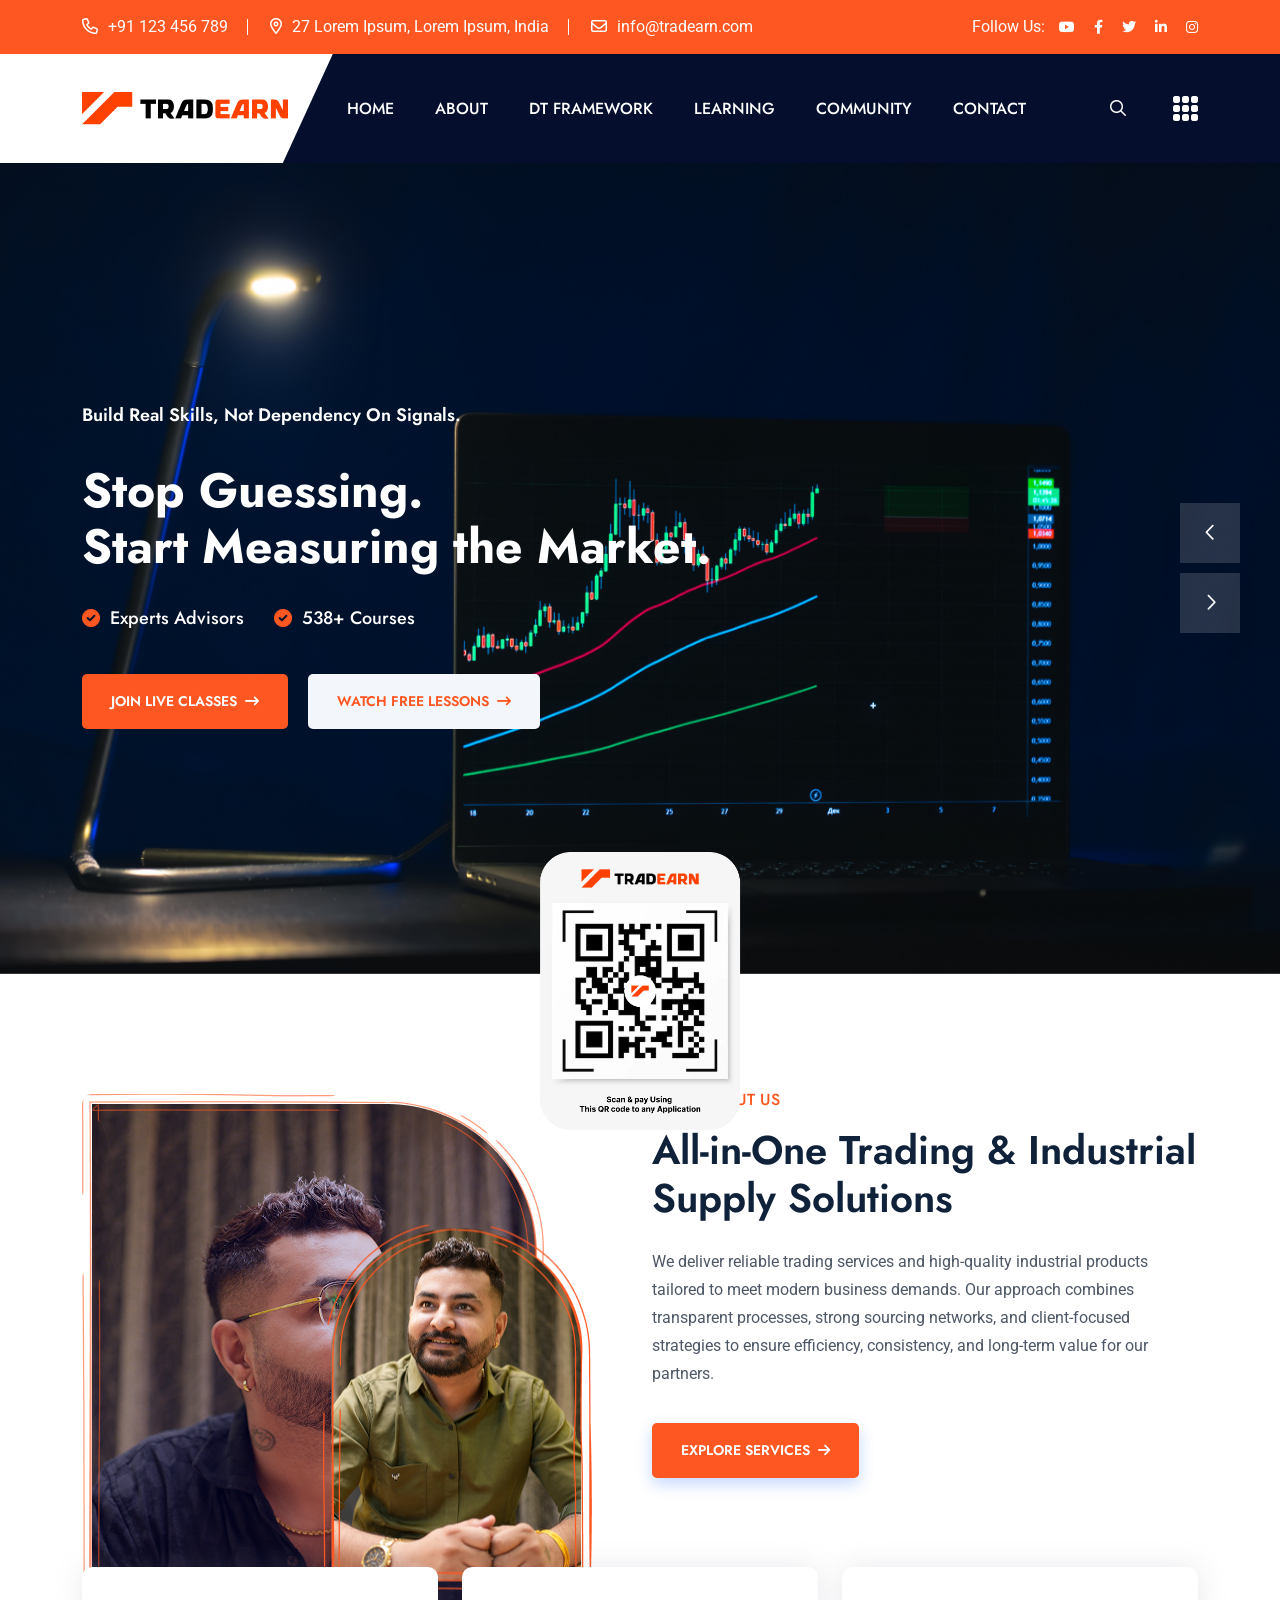
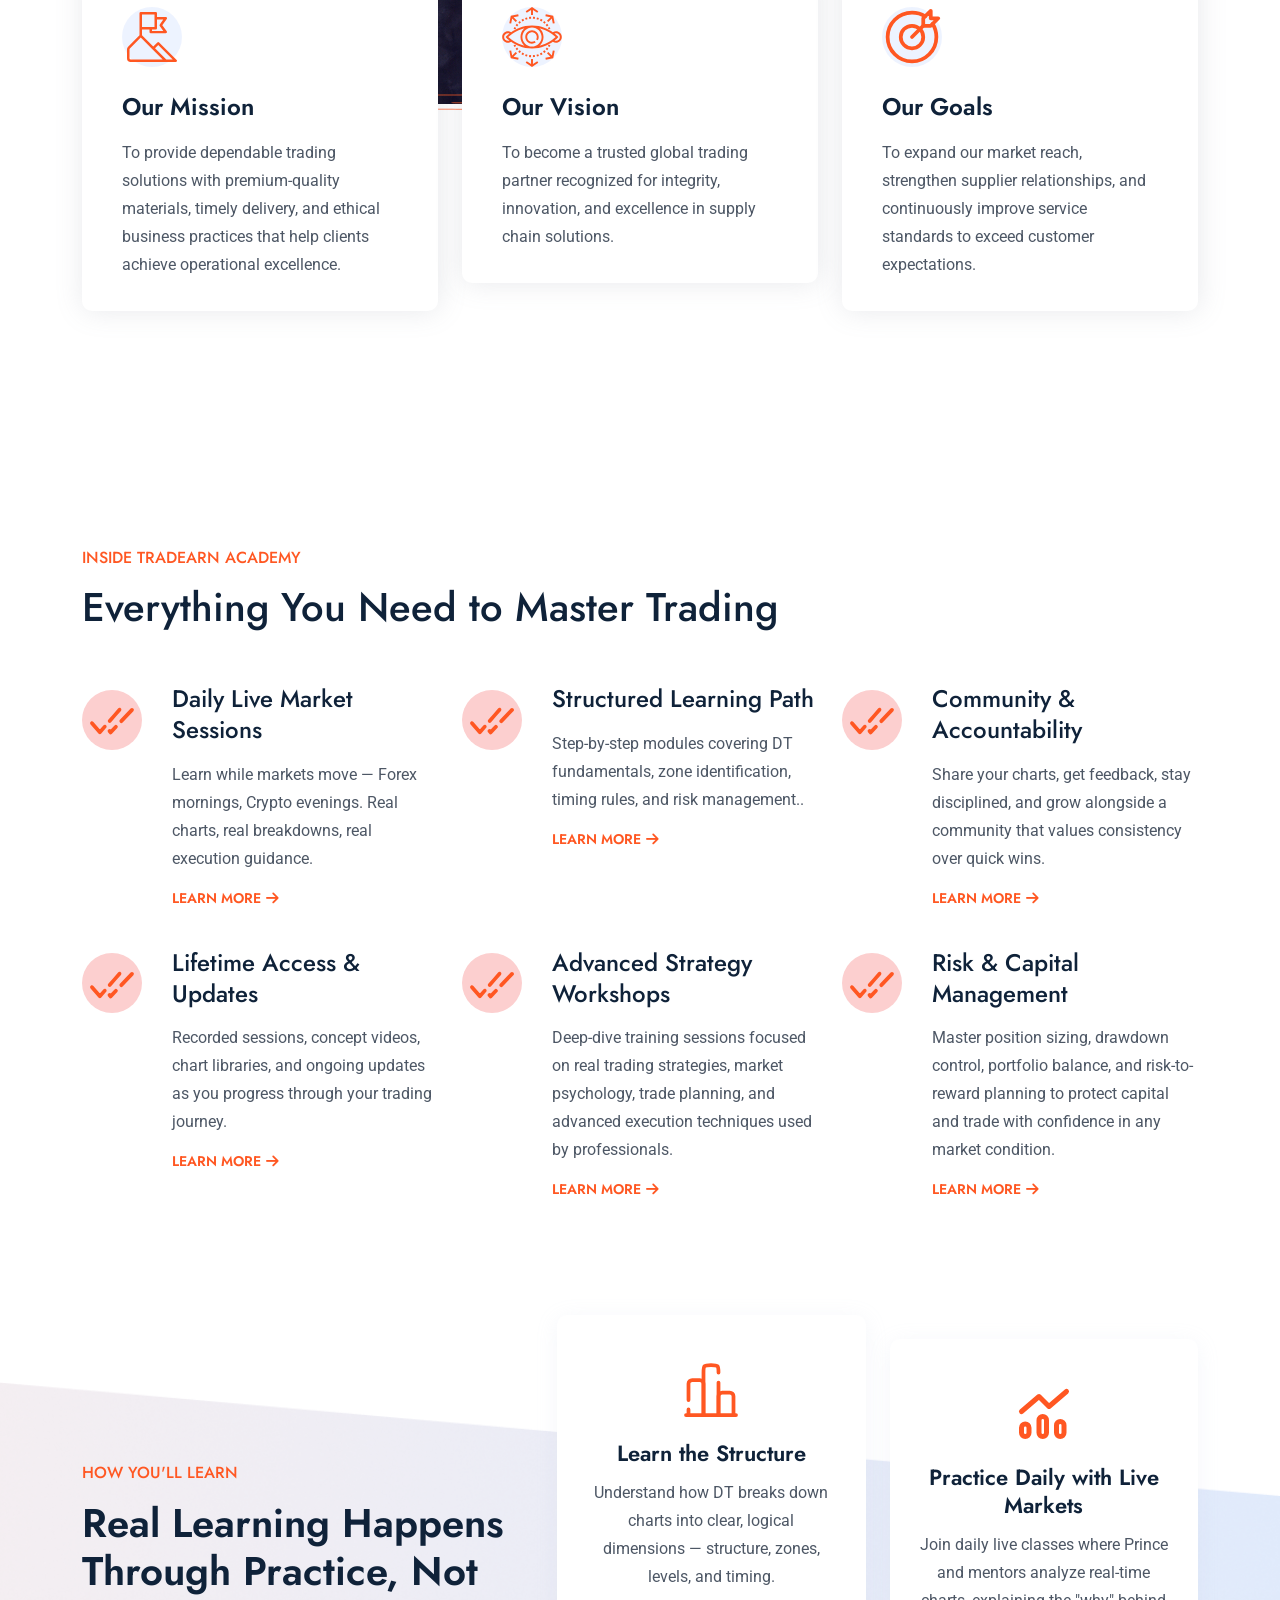
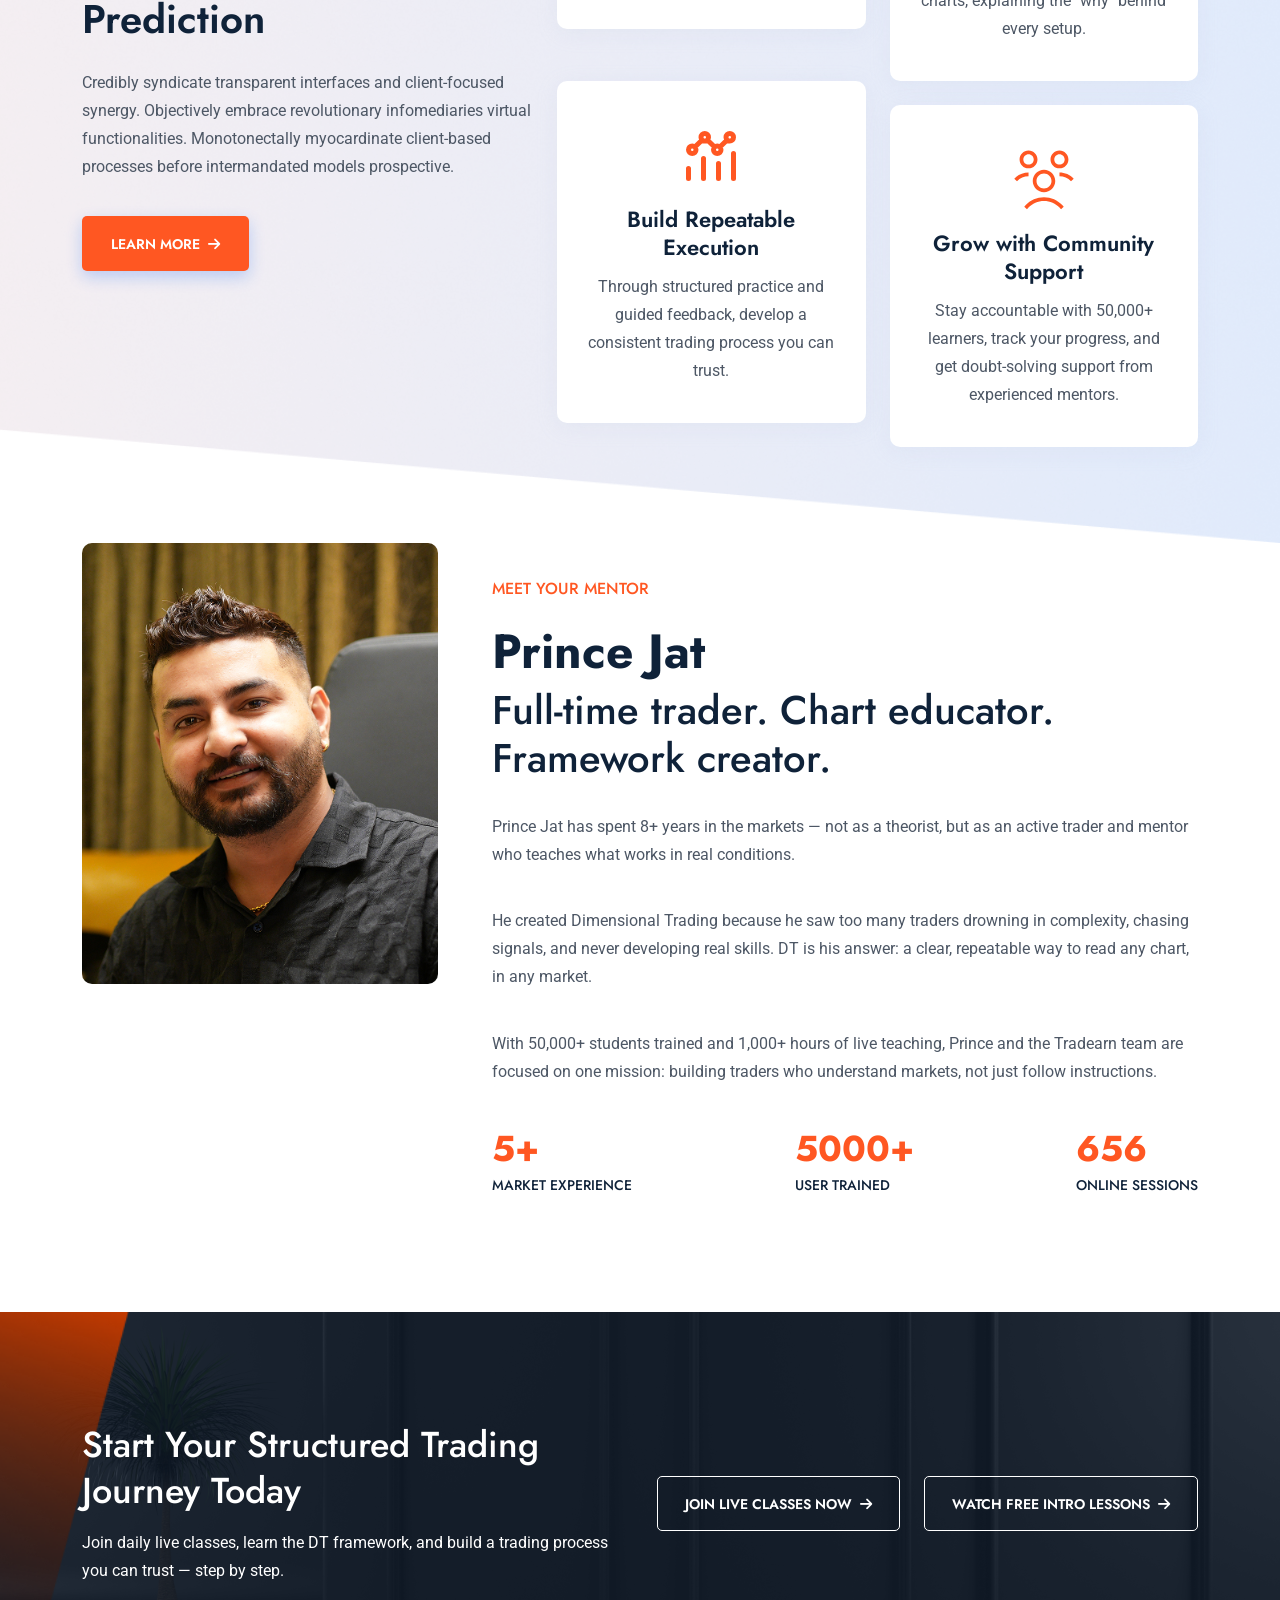
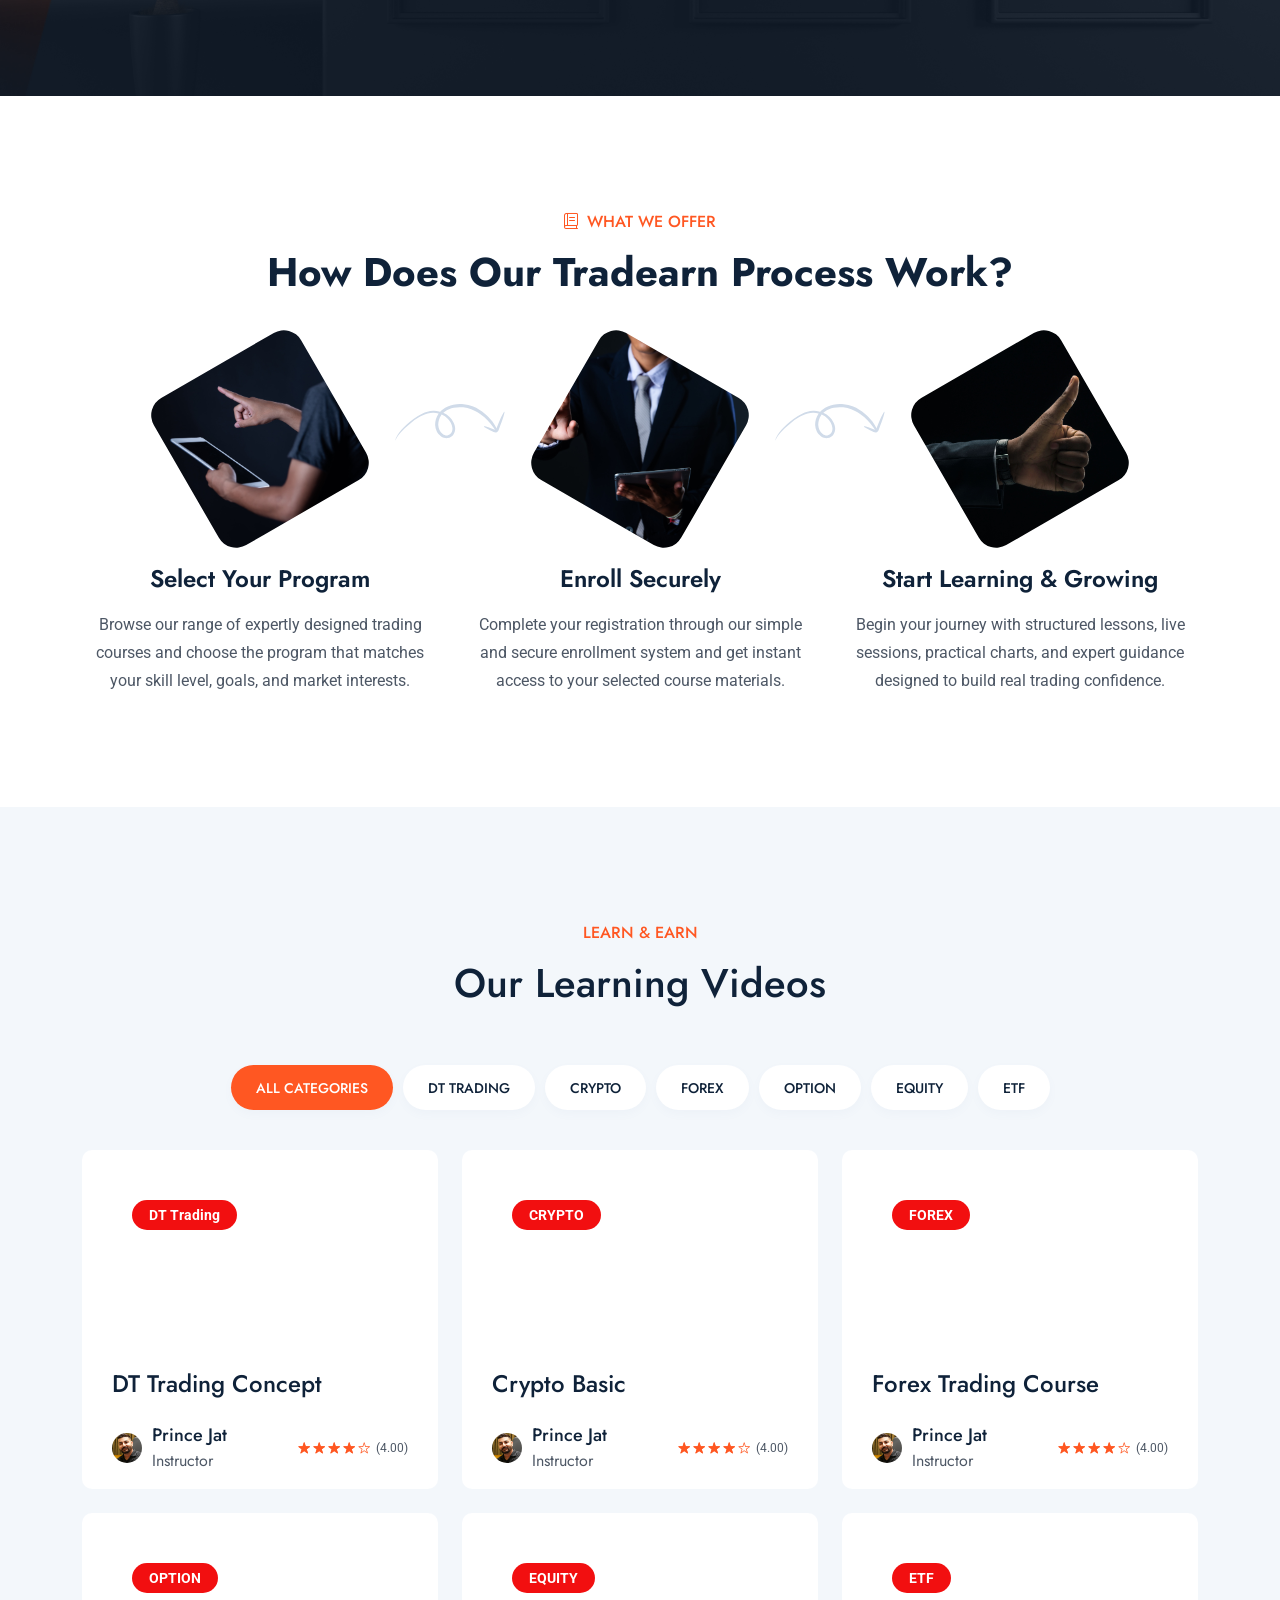
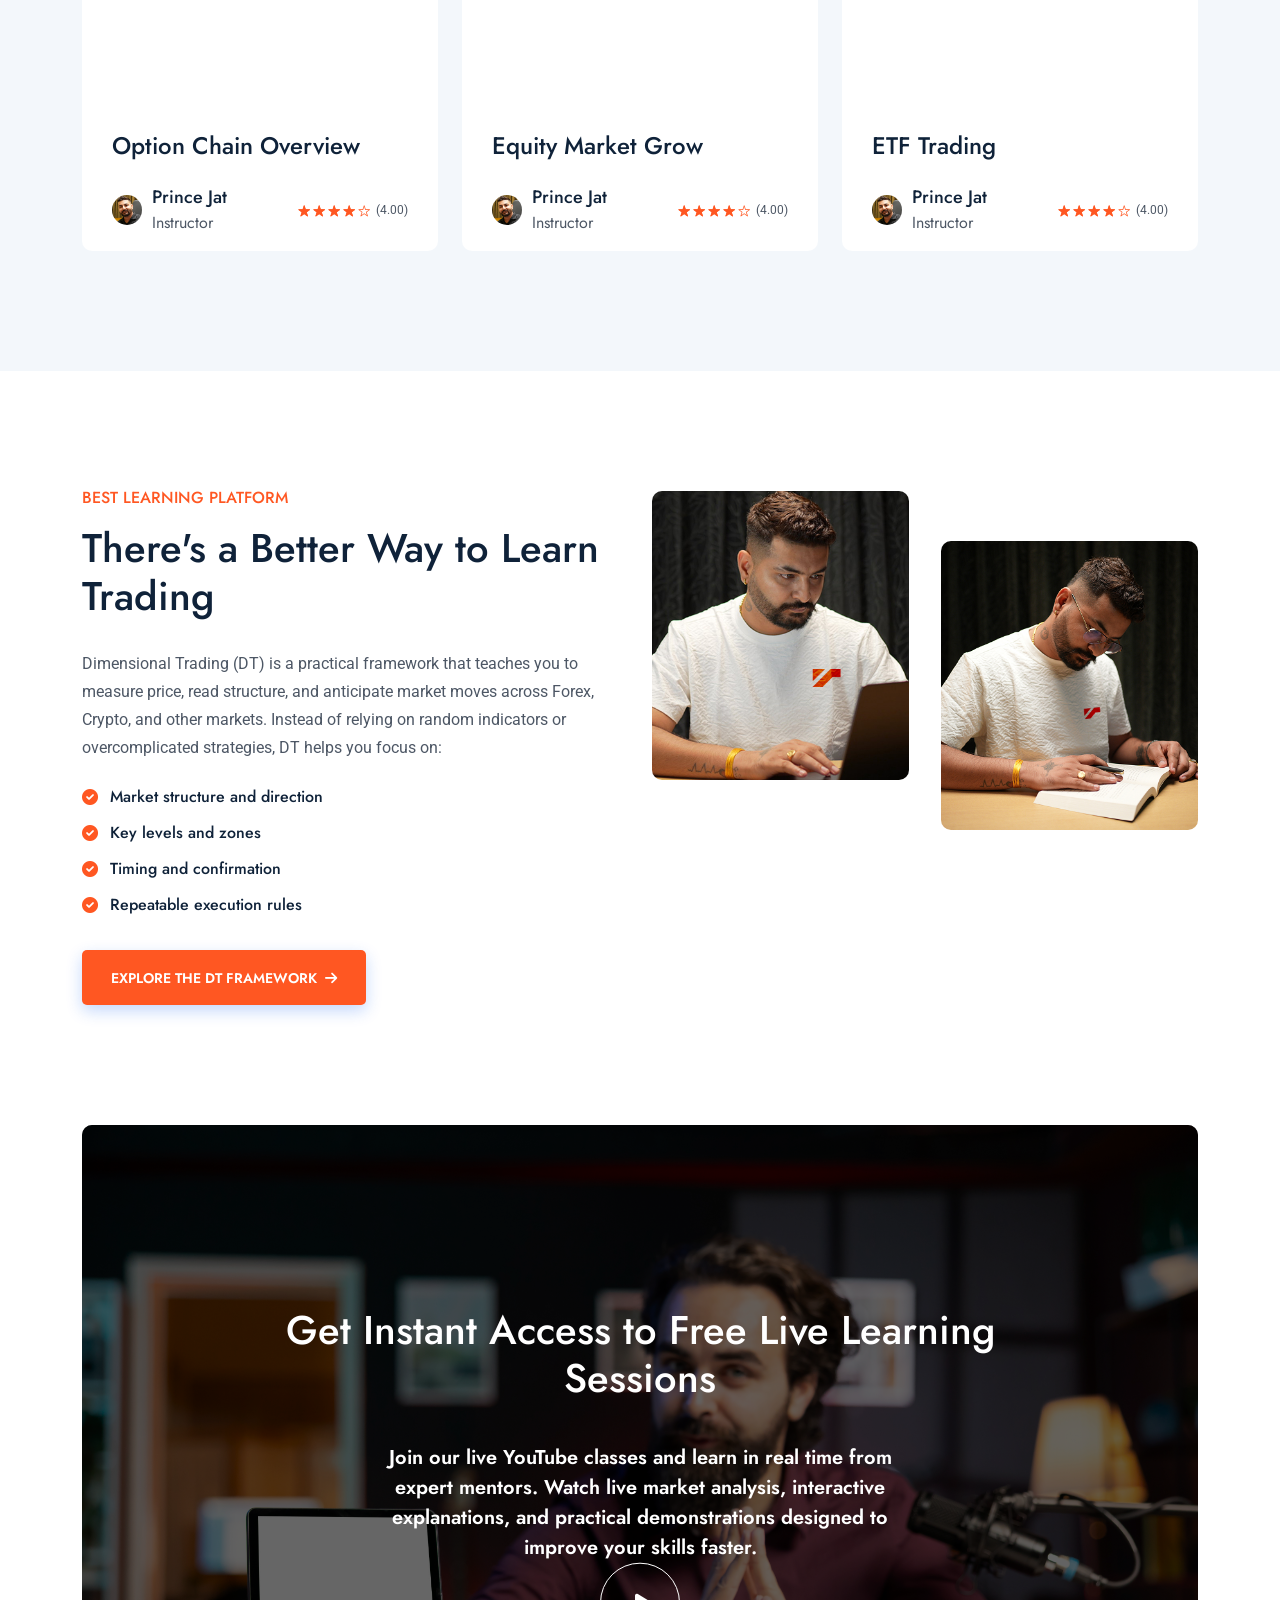
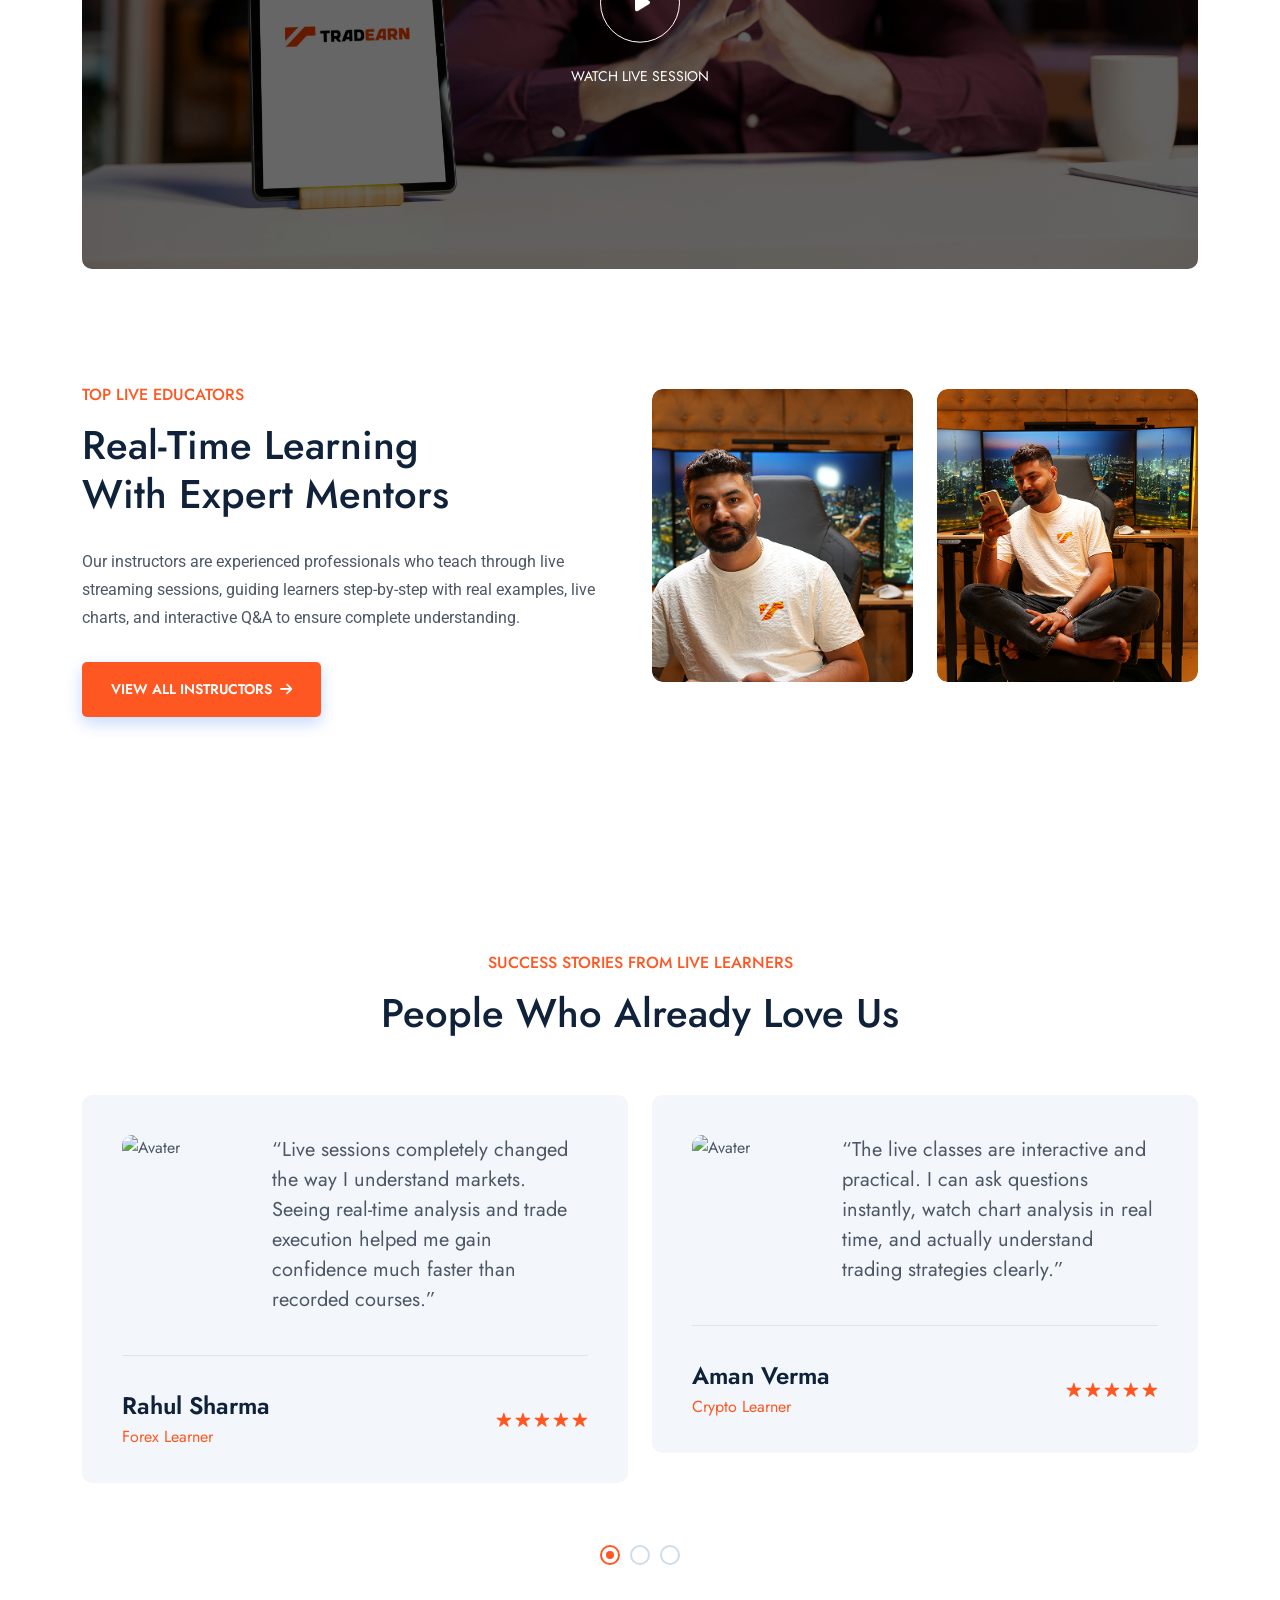
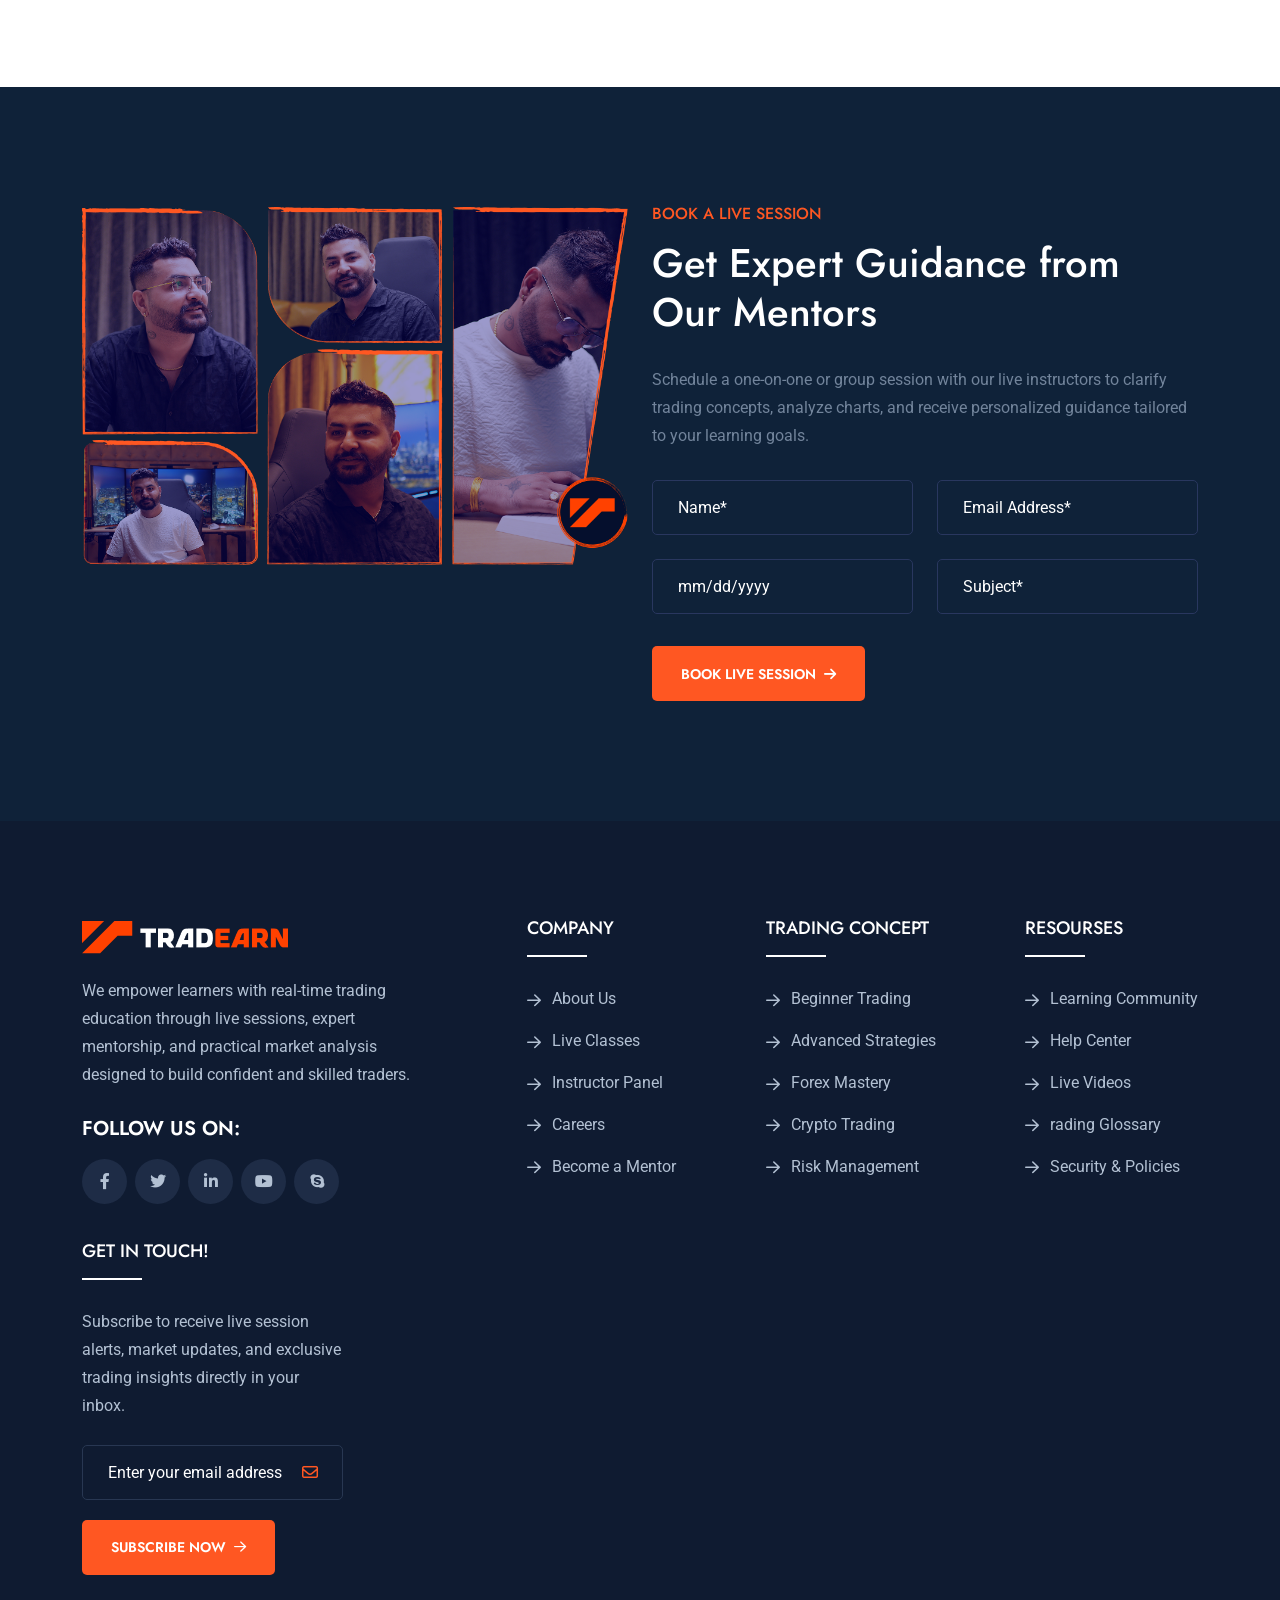
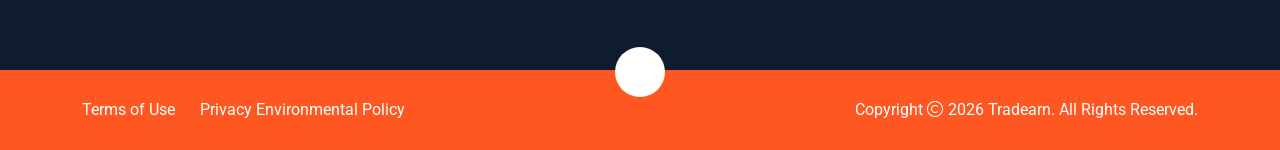
==== commit 0b86f521: "Design Some Changes" ====
--- a/index.html
+++ b/index.html
@@ -6,7 +6,8 @@
     <meta http-equiv="x-ua-compatible" content="ie=edge">
     <title>Tradearn</title>
     <meta name="viewport" content="width=device-width,initial-scale=1,shrink-to-fit=no">
-    <link href="https://fonts.googleapis.com/css2?family=Baloo+2:wght@400;500;600;700;800&amp;family=Jost:wght@300;400;500;600;700;800;900&amp;family=Roboto:wght@100;300;400;500;700&amp;display=swap"
+    <link
+        href="https://fonts.googleapis.com/css2?family=Baloo+2:wght@400;500;600;700;800&amp;family=Jost:wght@300;400;500;600;700;800;900&amp;family=Roboto:wght@100;300;400;500;700&amp;display=swap"
         rel="stylesheet">
     <link rel="stylesheet" href="assets/css/app.min.css">
     <link rel="stylesheet" href="assets/css/fontawesome.min.css">
@@ -694,8 +695,8 @@
     </section>
     <section class="space bg-smoke" id="course-sec">
         <div class="container">
-            <div class="title-area text-center"><span class="sub-title">Popular Video</span>
-                <h2 class="sec-title fw-medium">Our Popular Videos</h2>
+            <div class="title-area text-center"><span class="sub-title">Learn & Earn</span>
+                <h2 class="sec-title fw-medium">Our Learning Videos</h2>
             </div>
             <div class="tab-menu1 filter-menu-active">
                 <button data-filter="*" class="filter-btn active">All Categories
@@ -712,9 +713,12 @@
                     <div class="course-box2">
                         <div class="course-img">
                             <div style="position:relative;padding-bottom:56.25%;height:0;">
-                                <iframe src="https://www.youtube.com/embed/CMX_UJc7ueU"
-                                    style="position:absolute;top:0;left:0;width:100%;height:100%;border:0;"
-                                    allowfullscreen></iframe>
+                                <iframe
+                                    src="https://www.youtube.com/embed/CMX_UJc7ueU?autoplay=0&controls=1&rel=1&modestbranding=0&showinfo=1&fs=1&cc_load_policy=1&iv_load_policy=1"
+                                    style="position:absolute; top:0; left:0; width:100%; height:100%; border:0;"
+                                    allow="accelerometer; autoplay; clipboard-write; encrypted-media; gyroscope; picture-in-picture; web-share"
+                                    allowfullscreen>
+                                </iframe>
                             </div>
 
 
@@ -904,8 +908,7 @@
                             <li>Timing and confirmation</li>
                             <li>Repeatable execution rules</li>
                         </ul>
-                    </div><a href="#" class="th-btn">Explore the DT Framework<i
-                            class="fas fa-arrow-right ms-2"></i></a>
+                    </div><a href="#" class="th-btn">Explore the DT Framework<i class="fas fa-arrow-right ms-2"></i></a>
                 </div>
             </div>
         </div>
@@ -1000,7 +1003,8 @@
                         </div>
                         <div class="testi-box_bottom">
                             <div>
-                                <h3 class="testi-box_name">Rahul Sharma</h3><span class="testi-box_desig">Forex Learner</span>
+                                <h3 class="testi-box_name">Rahul Sharma</h3><span class="testi-box_desig">Forex
+                                    Learner</span>
                             </div>
                             <div class="testi-box_review"><i class="fa-solid fa-star-sharp"></i><i
                                     class="fa-solid fa-star-sharp"></i><i class="fa-solid fa-star-sharp"></i><i
@@ -1018,7 +1022,8 @@
                         </div>
                         <div class="testi-box_bottom">
                             <div>
-                                <h3 class="testi-box_name">Aman Verma</h3><span class="testi-box_desig">Crypto Learner</span>
+                                <h3 class="testi-box_name">Aman Verma</h3><span class="testi-box_desig">Crypto
+                                    Learner</span>
                             </div>
                             <div class="testi-box_review"><i class="fa-solid fa-star-sharp"></i><i
                                     class="fa-solid fa-star-sharp"></i><i class="fa-solid fa-star-sharp"></i><i
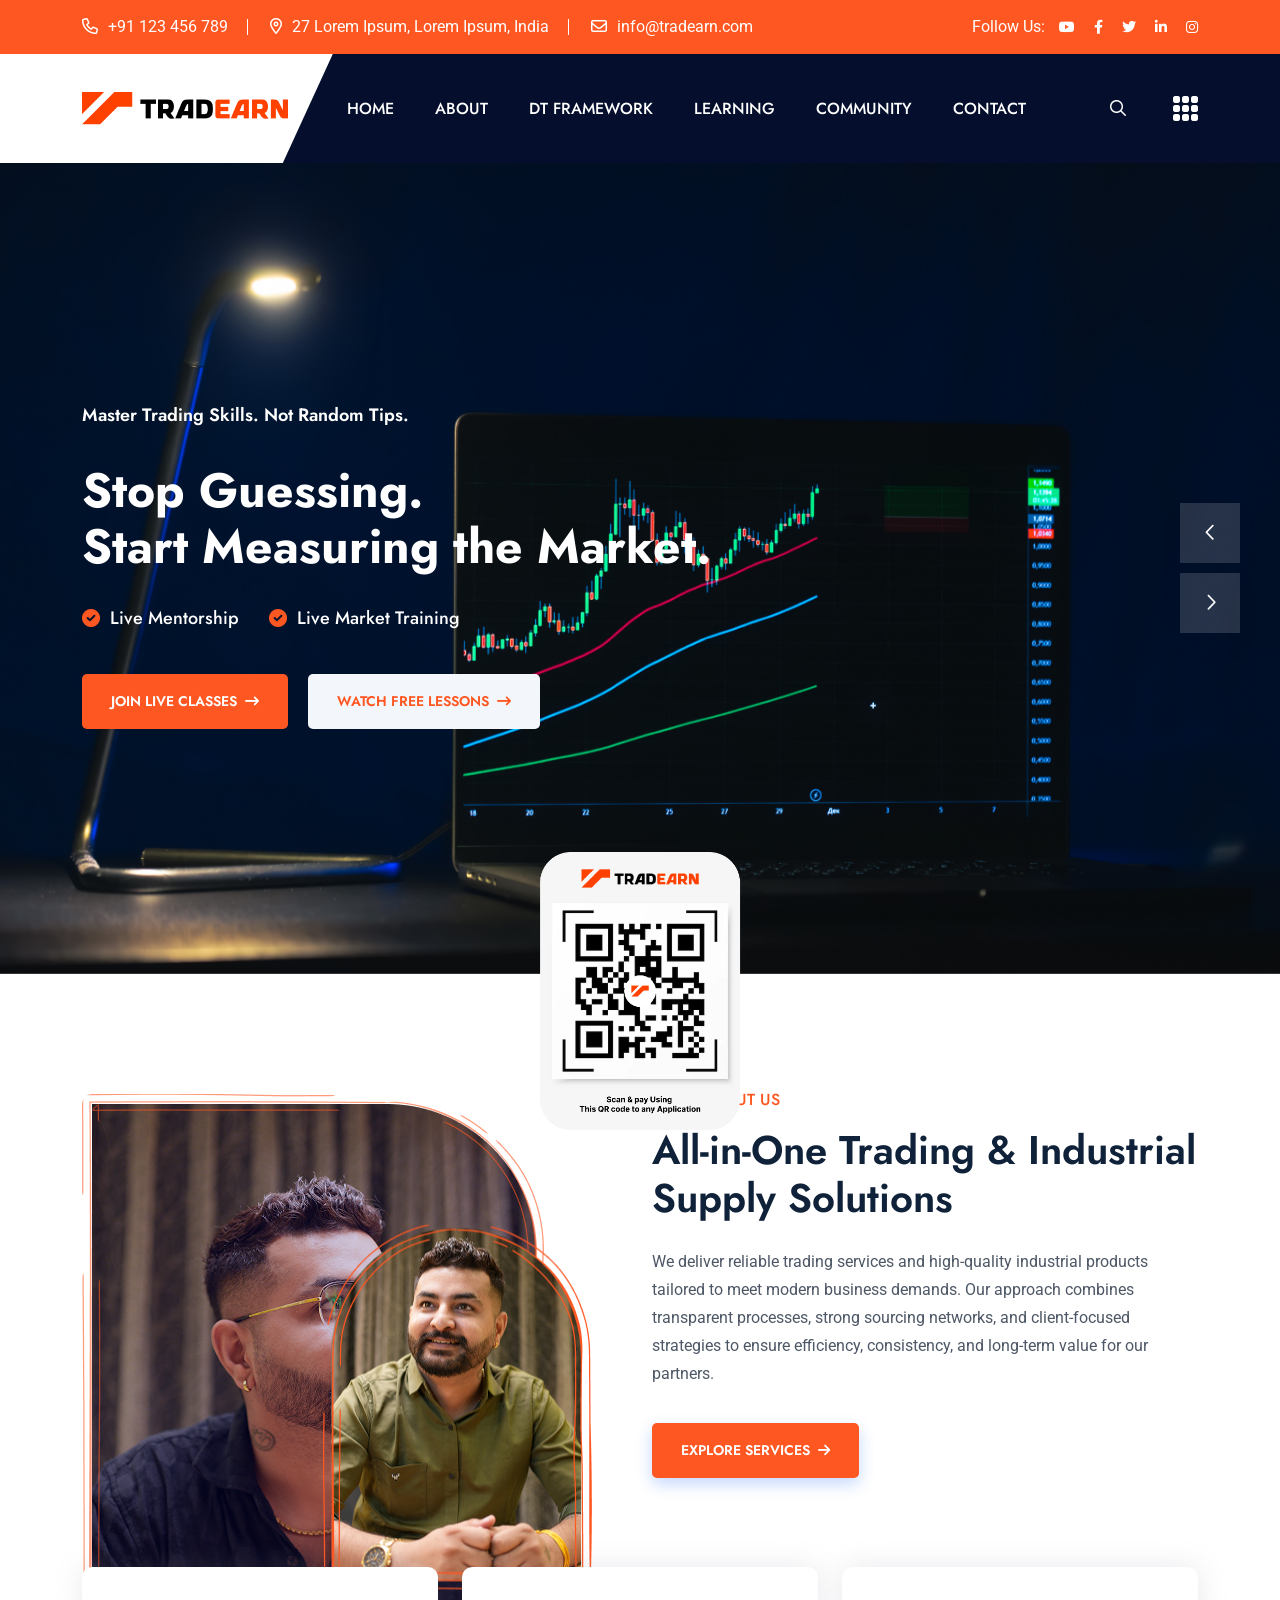
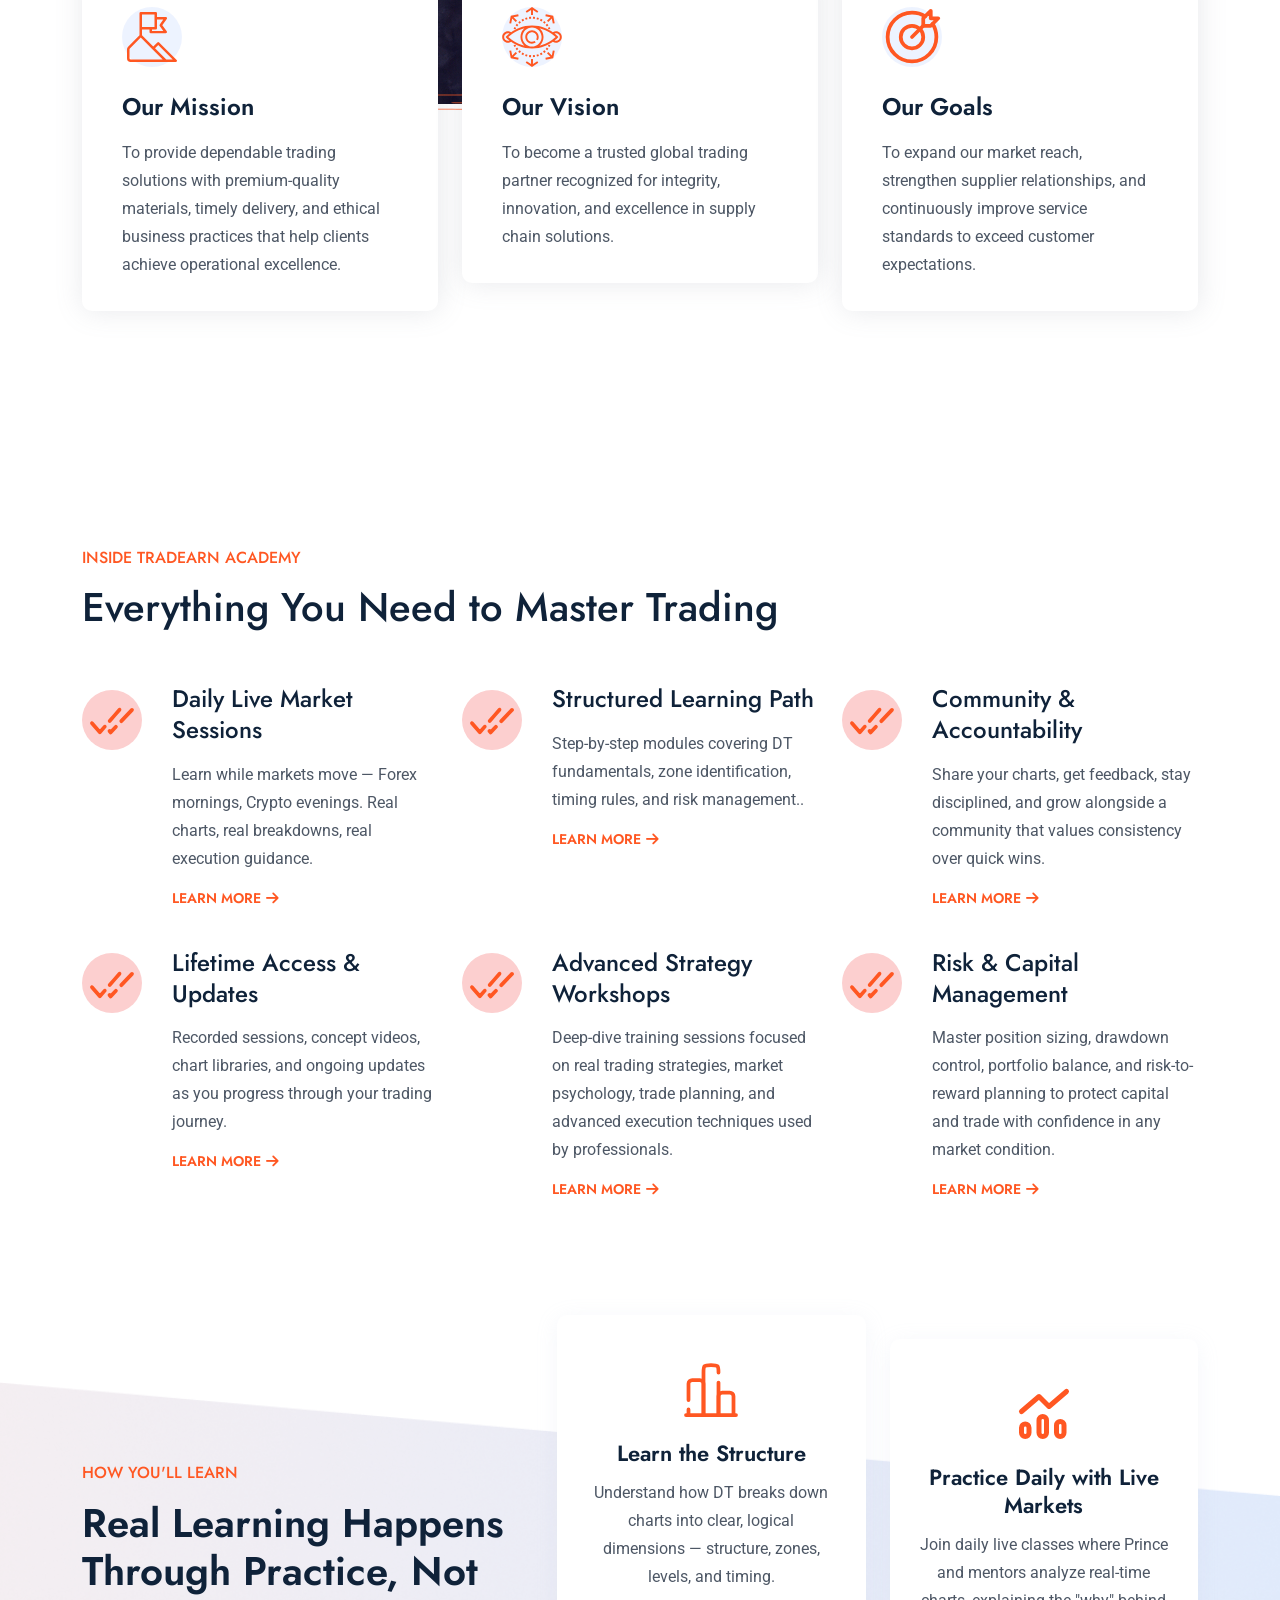
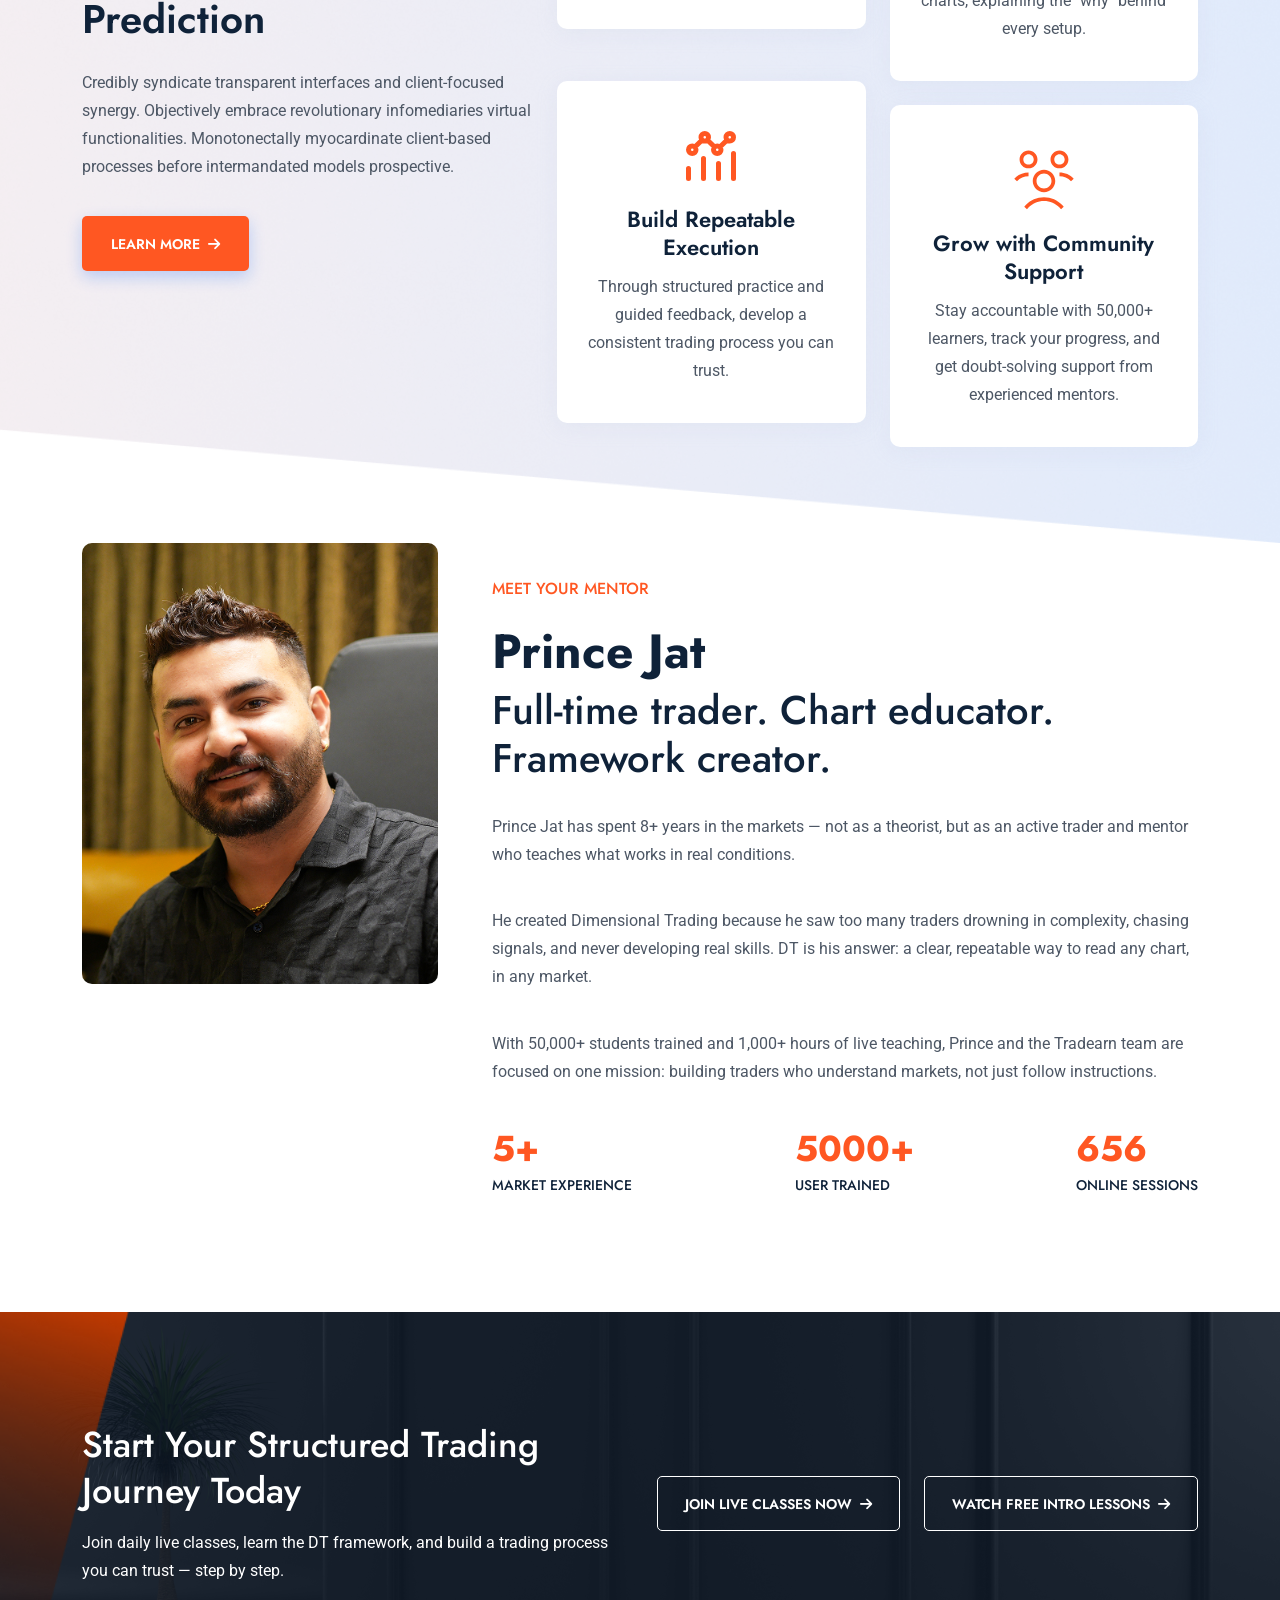
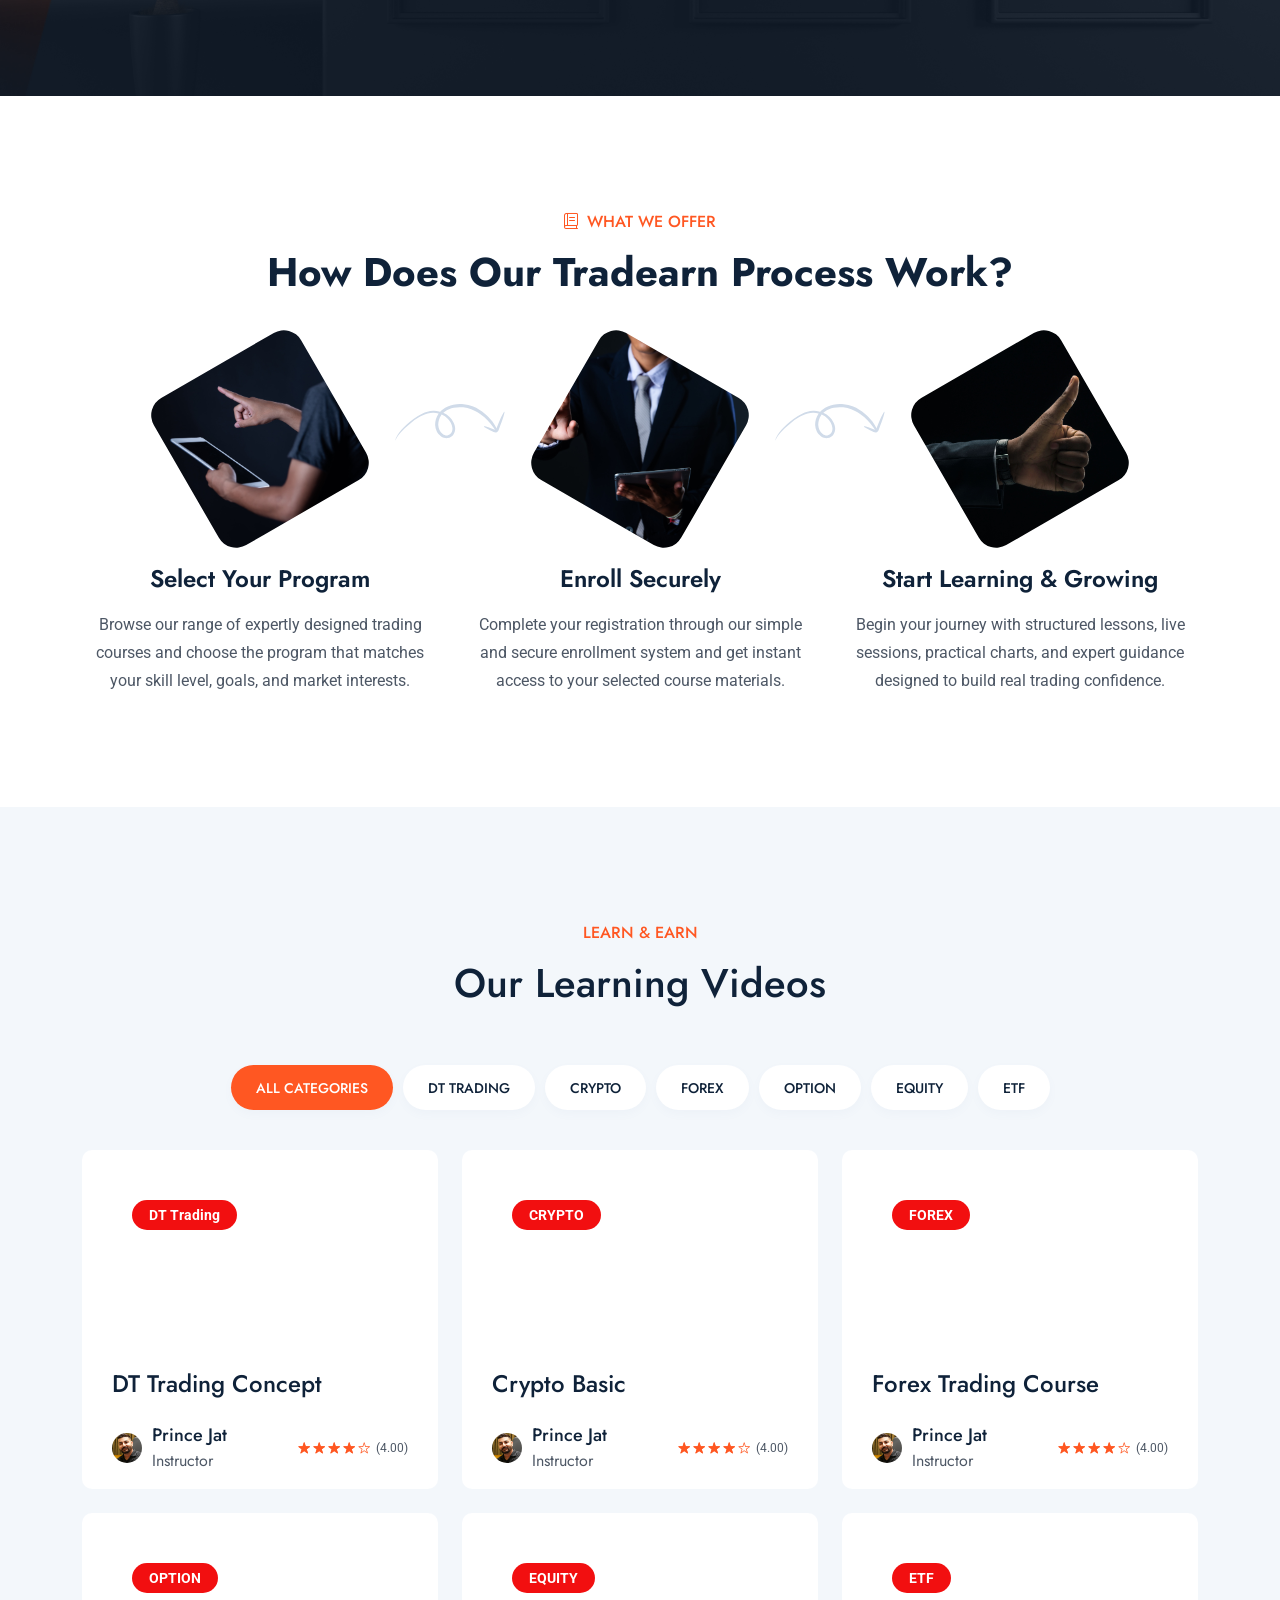
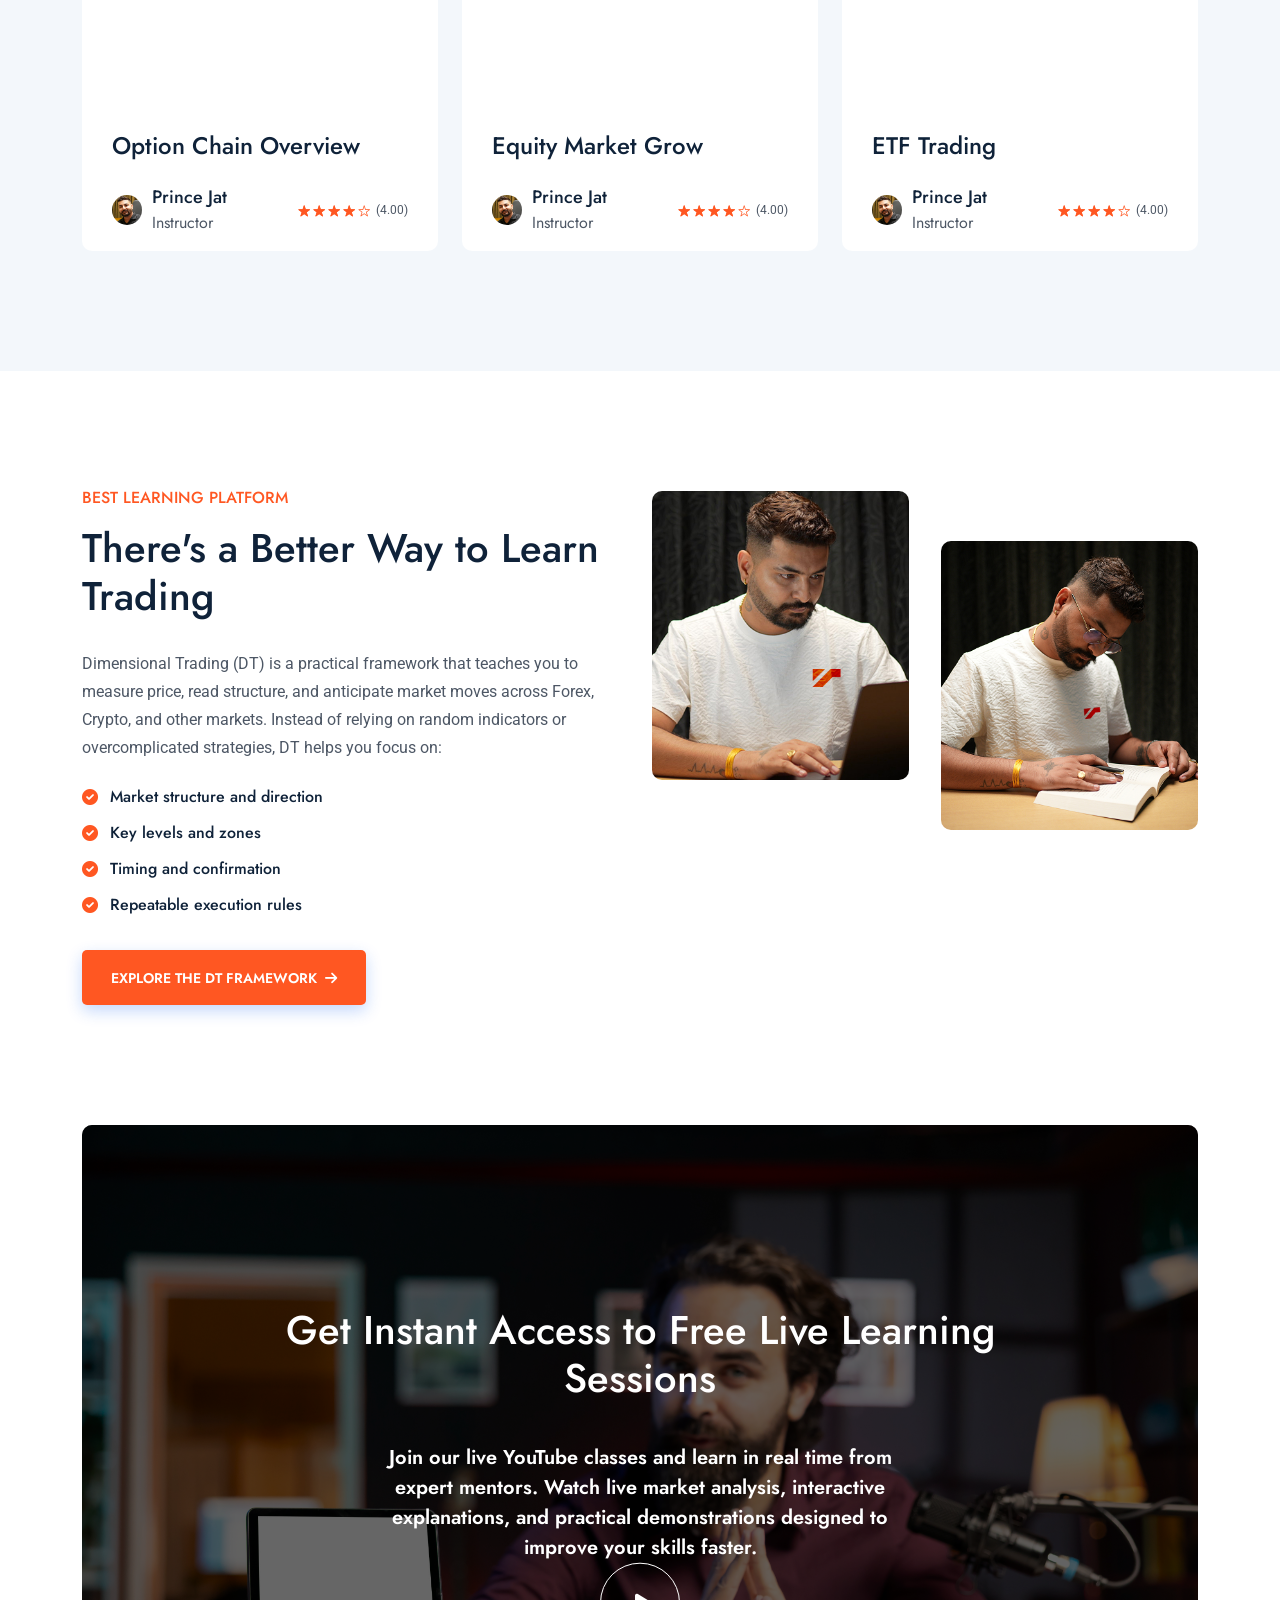
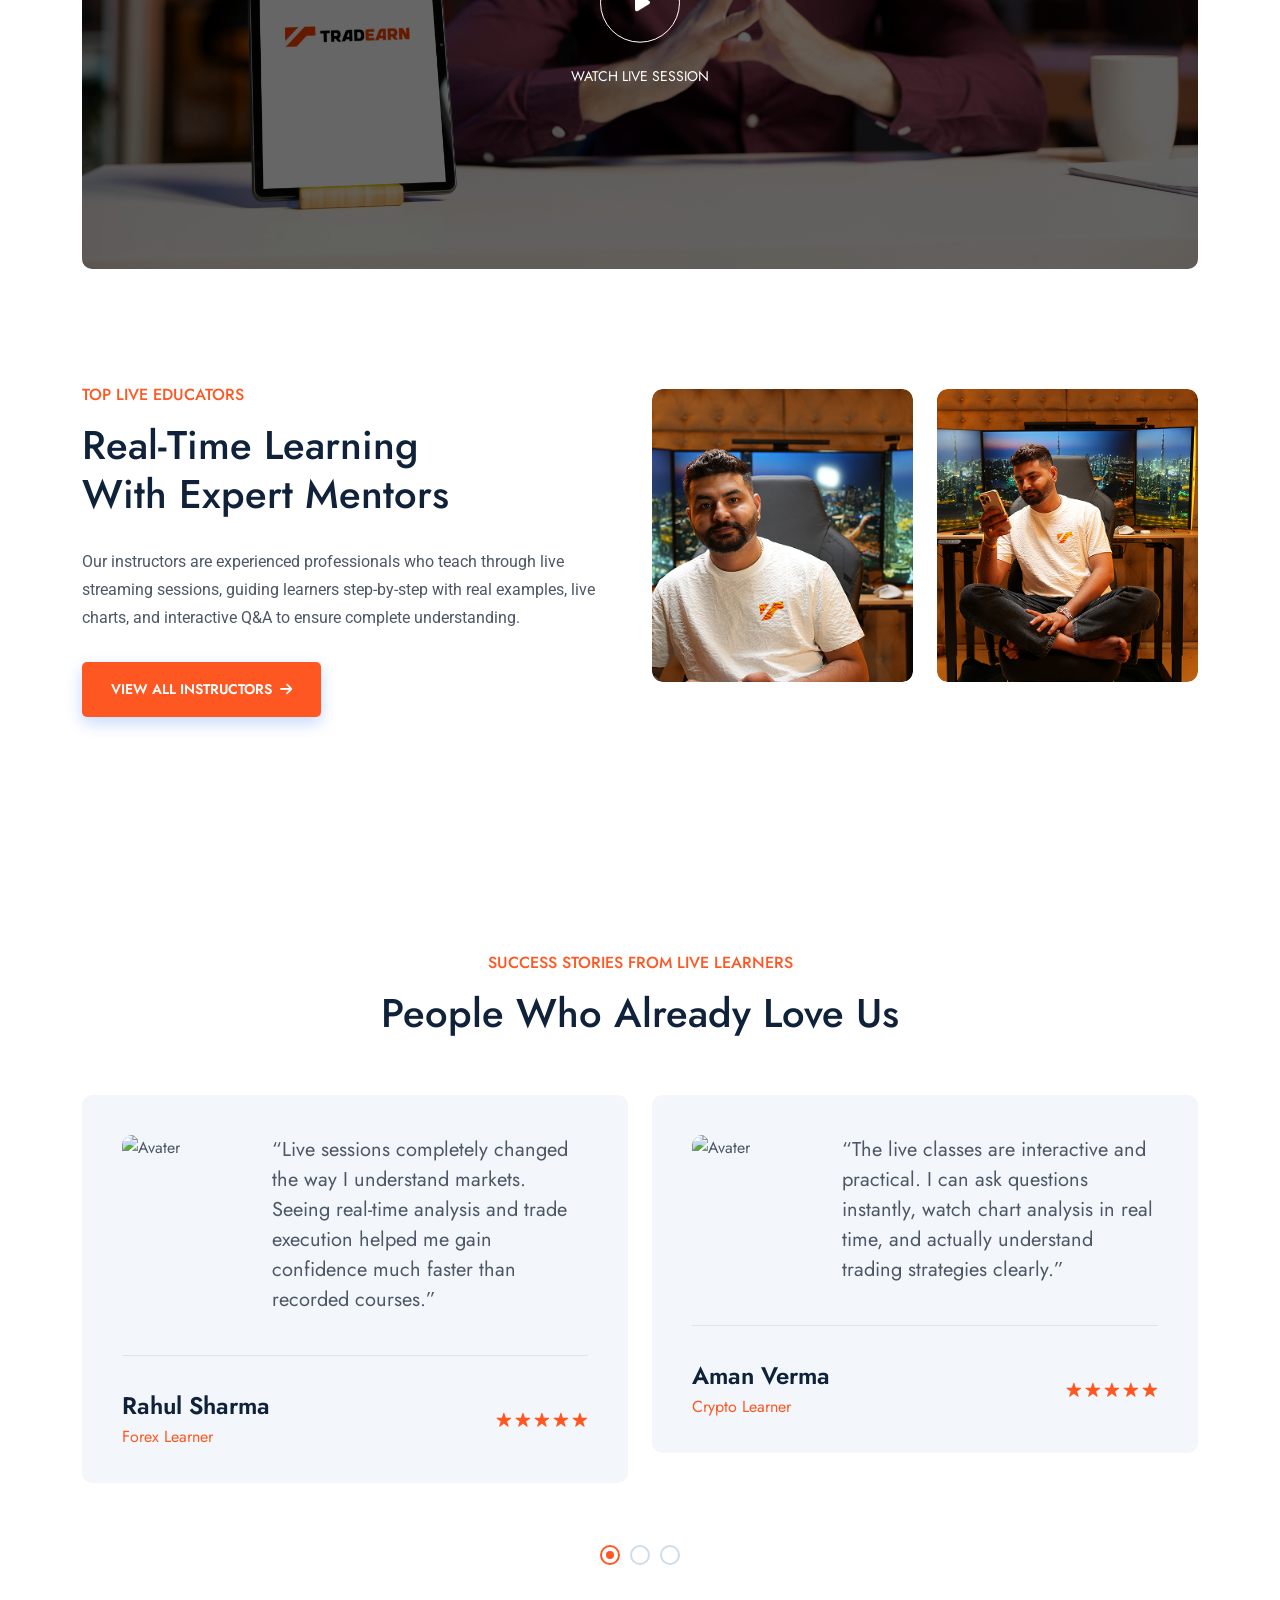
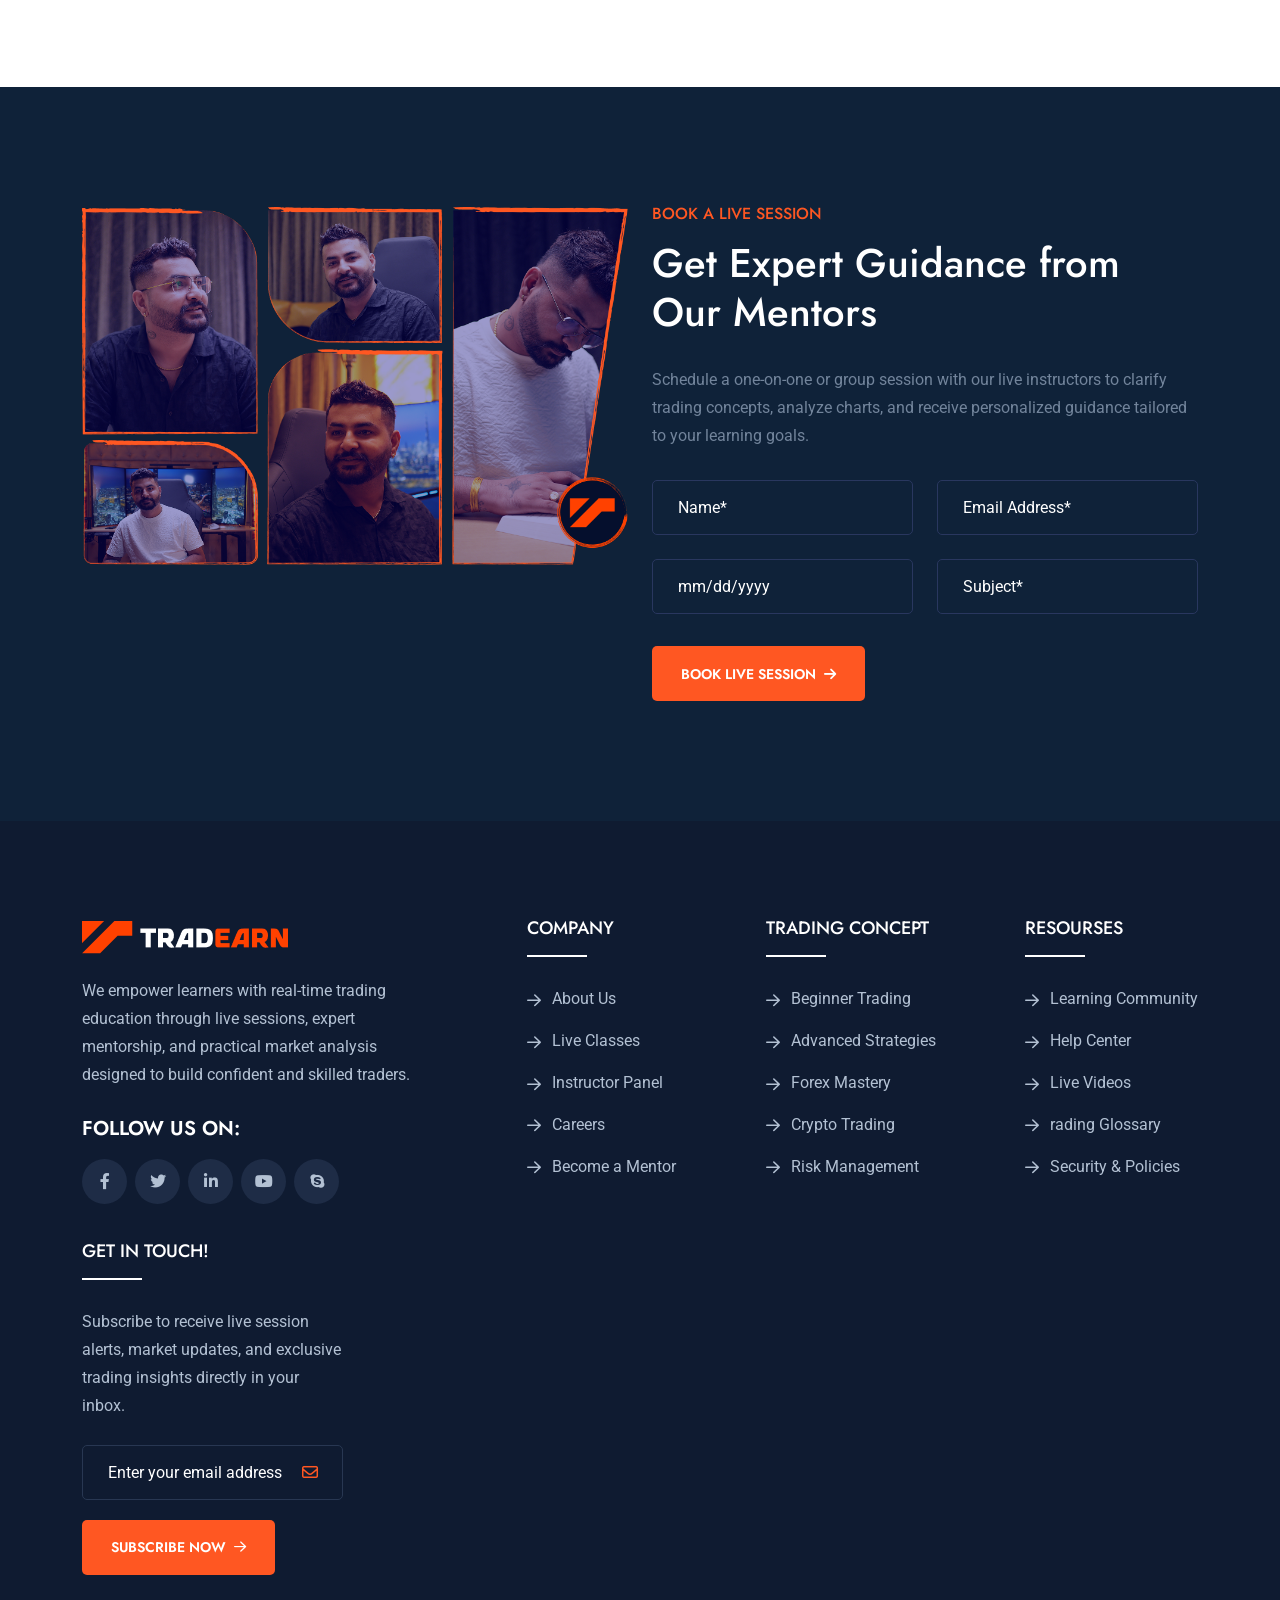
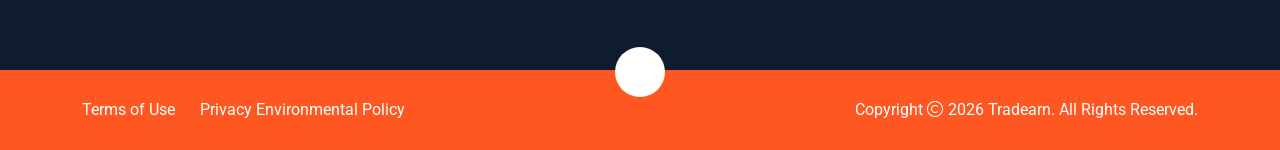
==== commit ddcfc1af: "some changes" ====
--- a/index.html
+++ b/index.html
@@ -171,15 +171,15 @@
                 </div>
                 <div class="container">
                     <div class="hero-style6"><span class="hero-subtitle" data-ani="slideindown"
-                            data-ani-delay="0.7s">Build real skills, not dependency on signals.</span>
+                            data-ani-delay="0.7s">Master Trading Skills. Not Random Tips.</span>
                         <h1 class="hero-title" data-ani="slideindown" data-ani-delay="0.4s">Stop Guessing.
                         </h1>
                         <h1 class="hero-title" data-ani="slideindown" data-ani-delay="0.1s">Start Measuring the Market.
                         </h1>
                         <div class="checklist" data-ani="slideinup" data-ani-delay="0.1s">
                             <ul>
-                                <li>Experts Advisors</li>
-                                <li>538+ Courses</li>
+                                <li>Live Mentorship</li>
+                                <li>Live Market Training</li>
                             </ul>
                         </div>
                         <div class="btn-group" data-ani="slideinup" data-ani-delay="0.5s"><a href="about.html"
@@ -196,15 +196,15 @@
                 </div>
                 <div class="container">
                     <div class="hero-style6"><span class="hero-subtitle" data-ani="slideindown"
-                            data-ani-delay="0.7s">Build real skills, not dependency on signals.</span>
-                        <h1 class="hero-title" data-ani="slideindown" data-ani-delay="0.4s">Stop Guessing.
+                            data-ani-delay="0.7s">Learn Trading the Right Way</span>
+                        <h1 class="hero-title" data-ani="slideindown" data-ani-delay="0.4s">Build Skills.
                         </h1>
-                        <h1 class="hero-title" data-ani="slideindown" data-ani-delay="0.1s">Start Measuring the Market.
+                        <h1 class="hero-title" data-ani="slideindown" data-ani-delay="0.1s">Trade With Confidence.
                         </h1>
                         <div class="checklist" data-ani="slideinup" data-ani-delay="0.1s">
                             <ul>
-                                <li>Experts Advisors</li>
-                                <li>538+ Courses</li>
+                                <li>Live Mentorship</li>
+                                <li>Live Market Training</li>
                             </ul>
                         </div>
                         <div class="btn-group" data-ani="slideinup" data-ani-delay="0.5s"><a href="about.html"
--- a/assets/css/style.css
+++ b/assets/css/style.css
@@ -26,7 +26,8 @@
 
 html,
 body {
-    scroll-behavior: auto !important
+    scroll-behavior: auto !important;
+    height: 100%;
 }
 
 body {
@@ -36,7 +37,14 @@
     color: var(--body-color);
     line-height: 26px;
     overflow-x: hidden;
-    -webkit-font-smoothing: antialiased
+    -webkit-font-smoothing: antialiased;
+    background-image: url(../img/back.jpg) !important;
+    background-attachment: fixed;
+    background-repeat: no-repeat;
+    background-size: cover;
+    background-position: center;
+    width: 100%;
+    height: 100%;
 }
 
 body::-webkit-scrollbar {
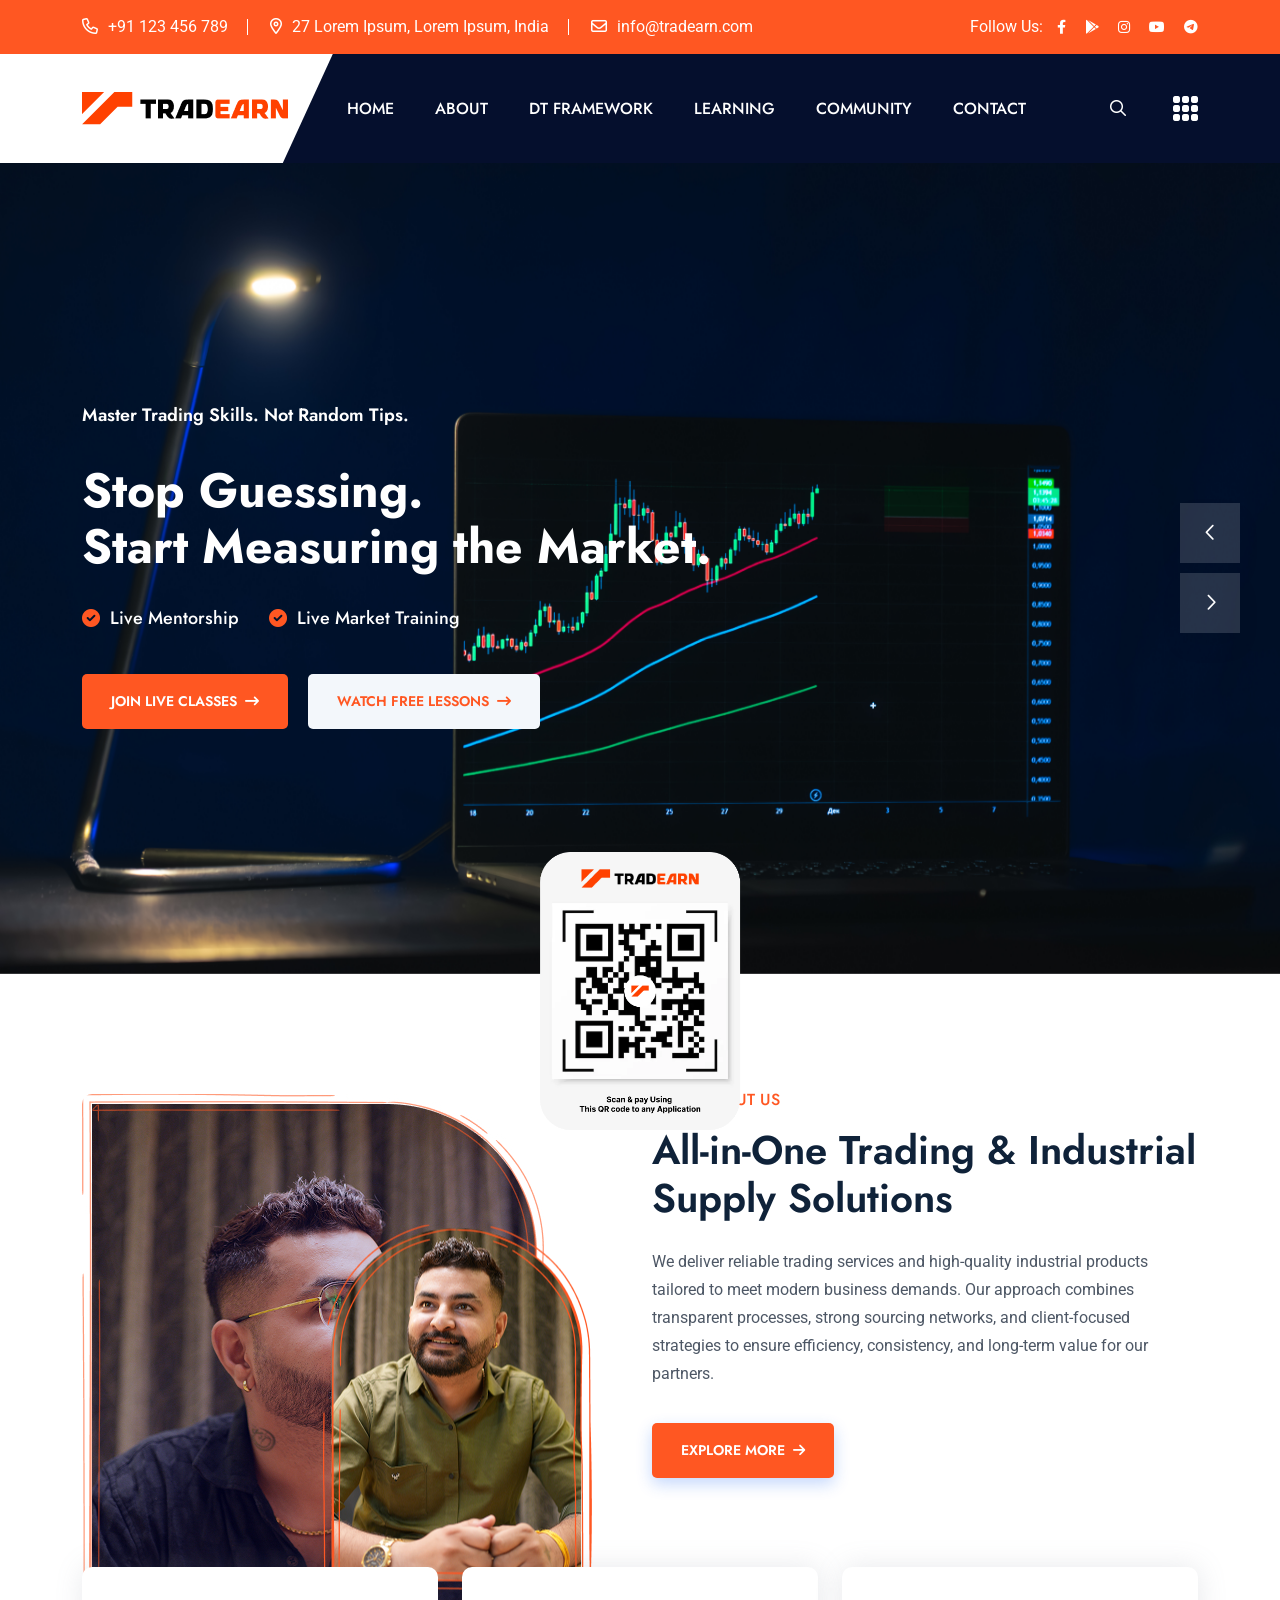
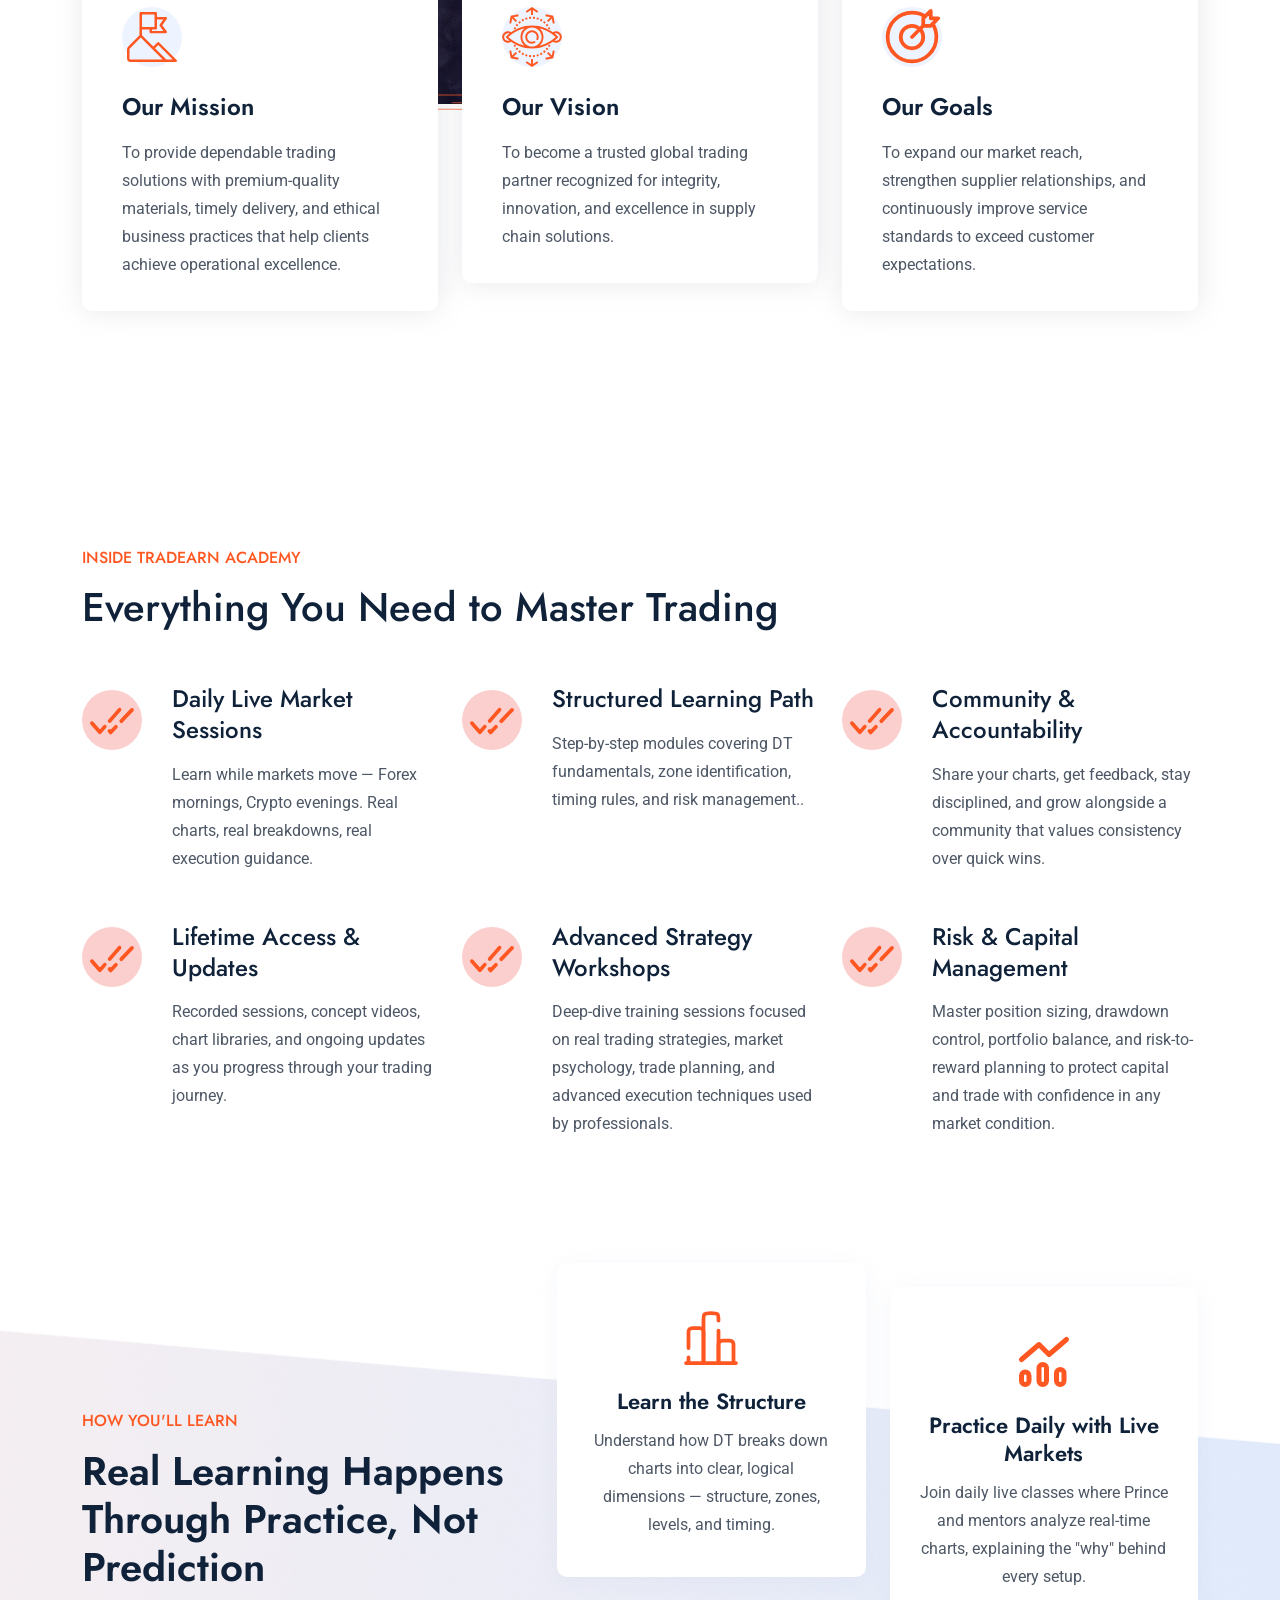
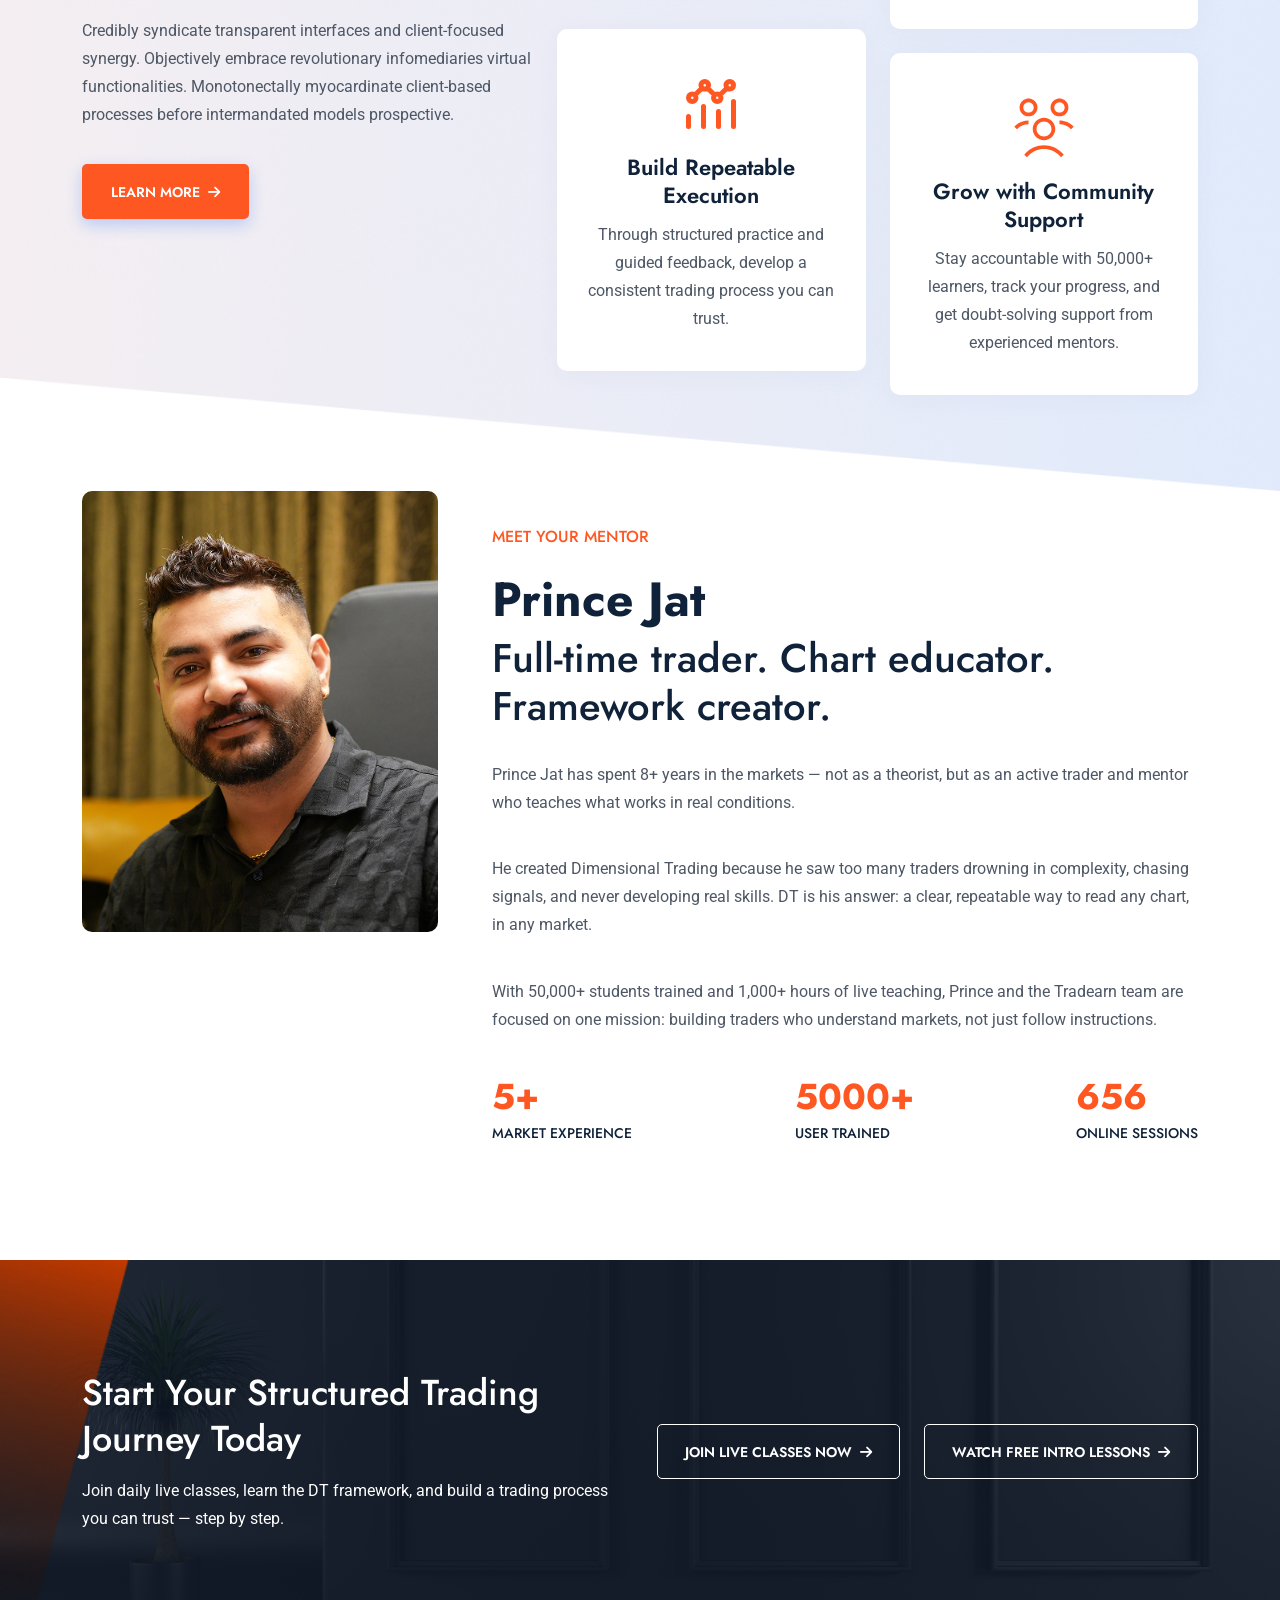
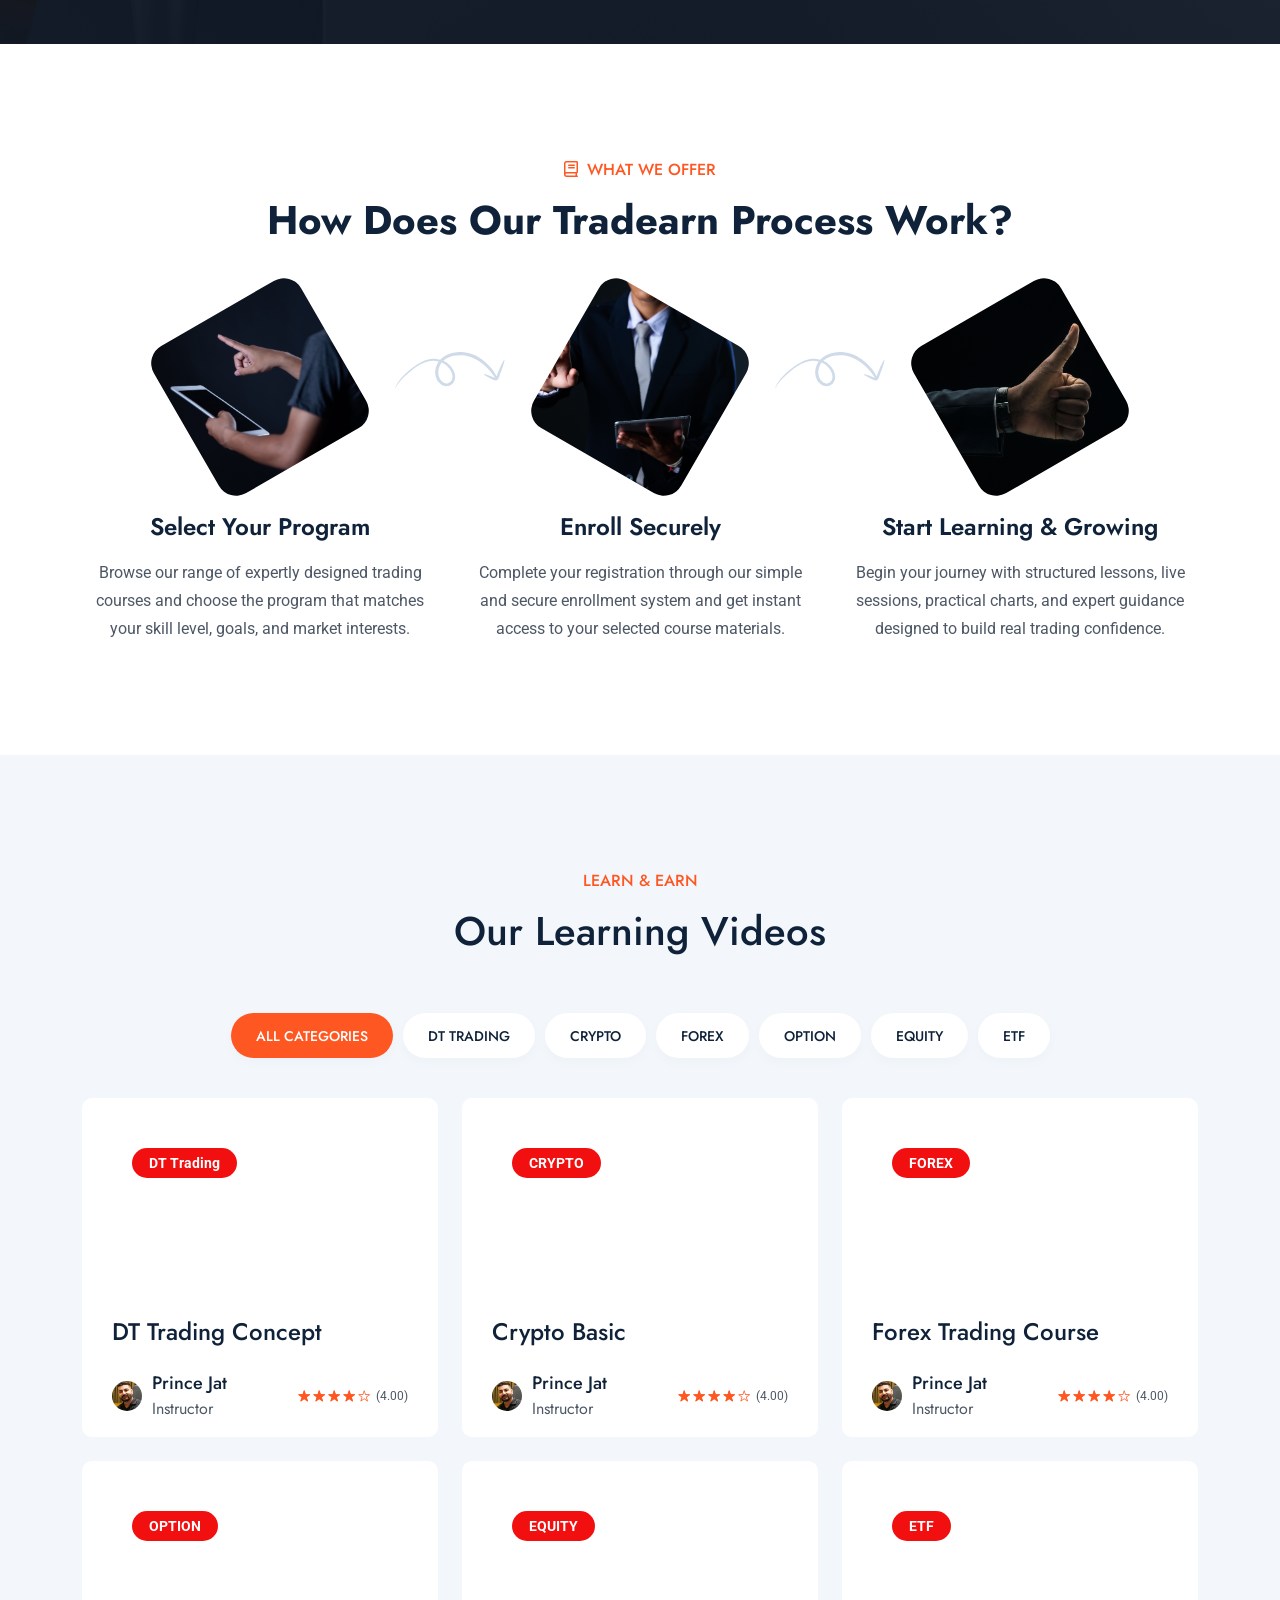
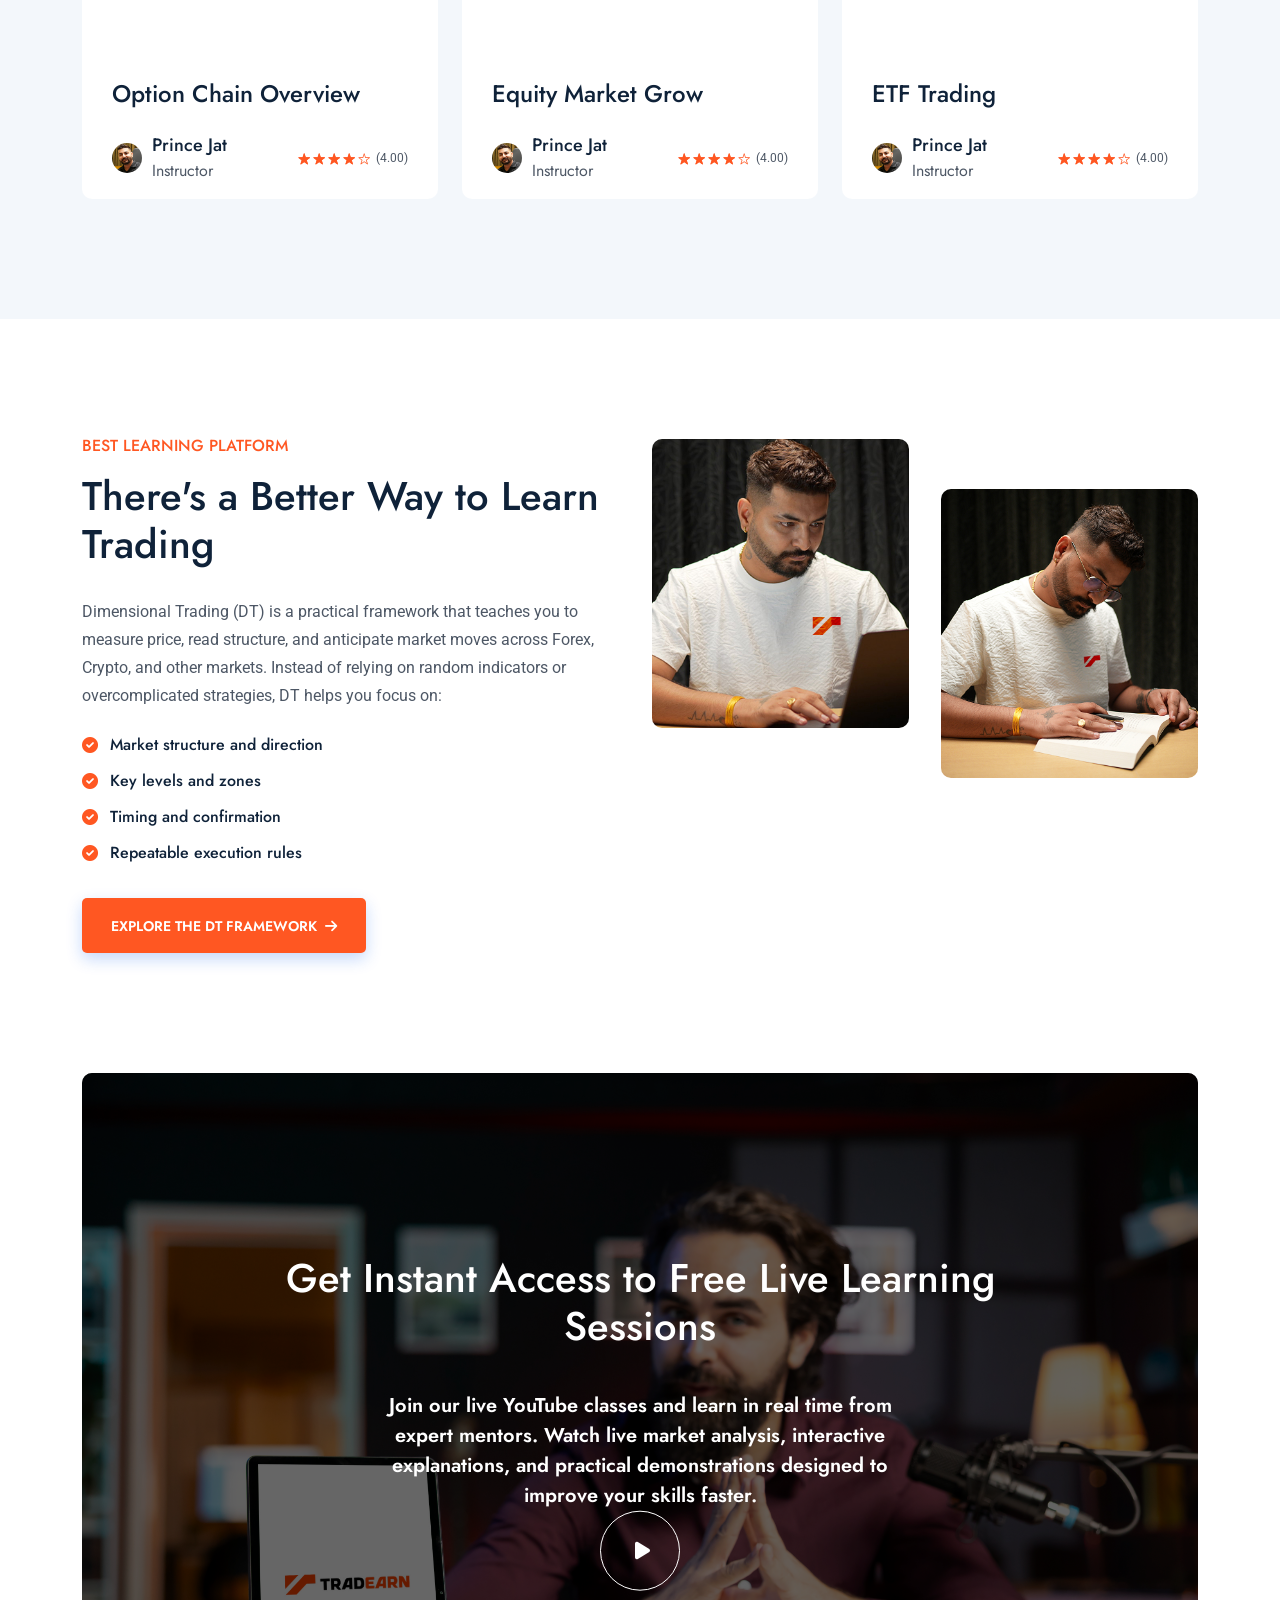
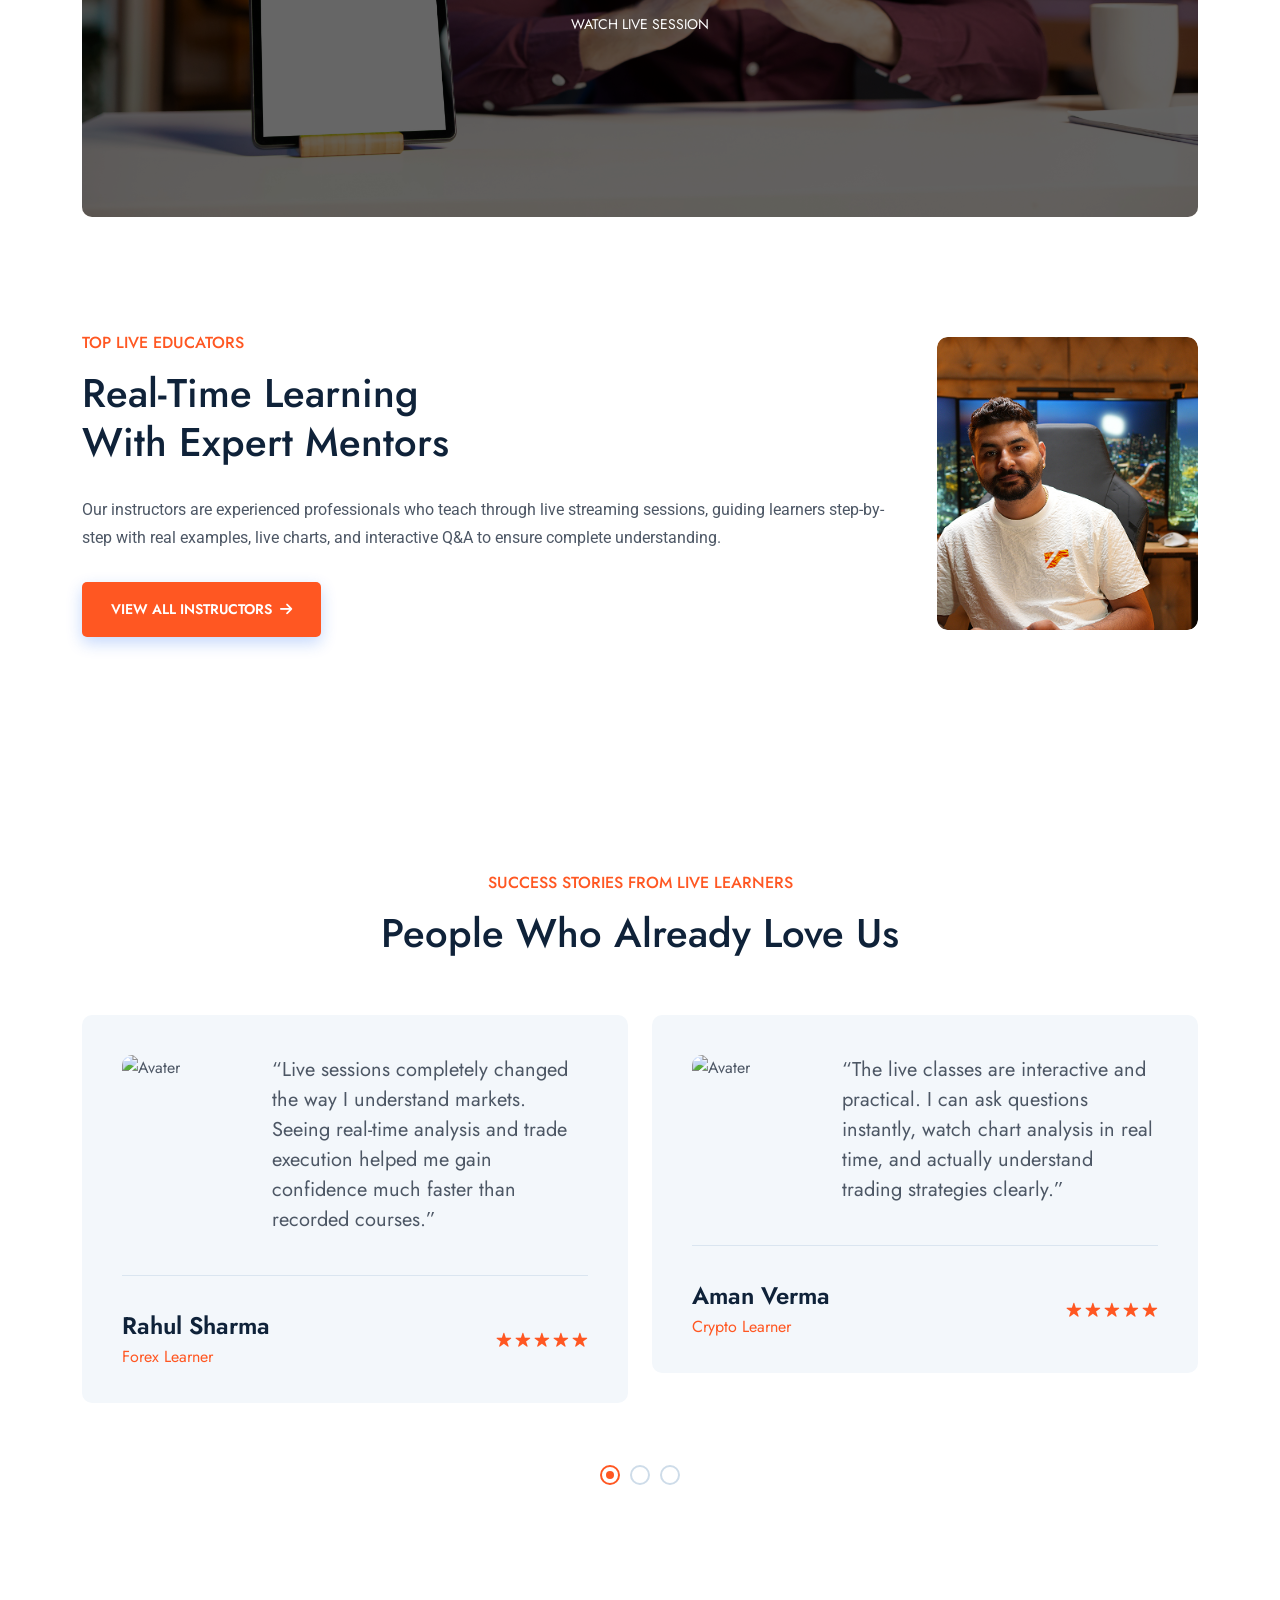
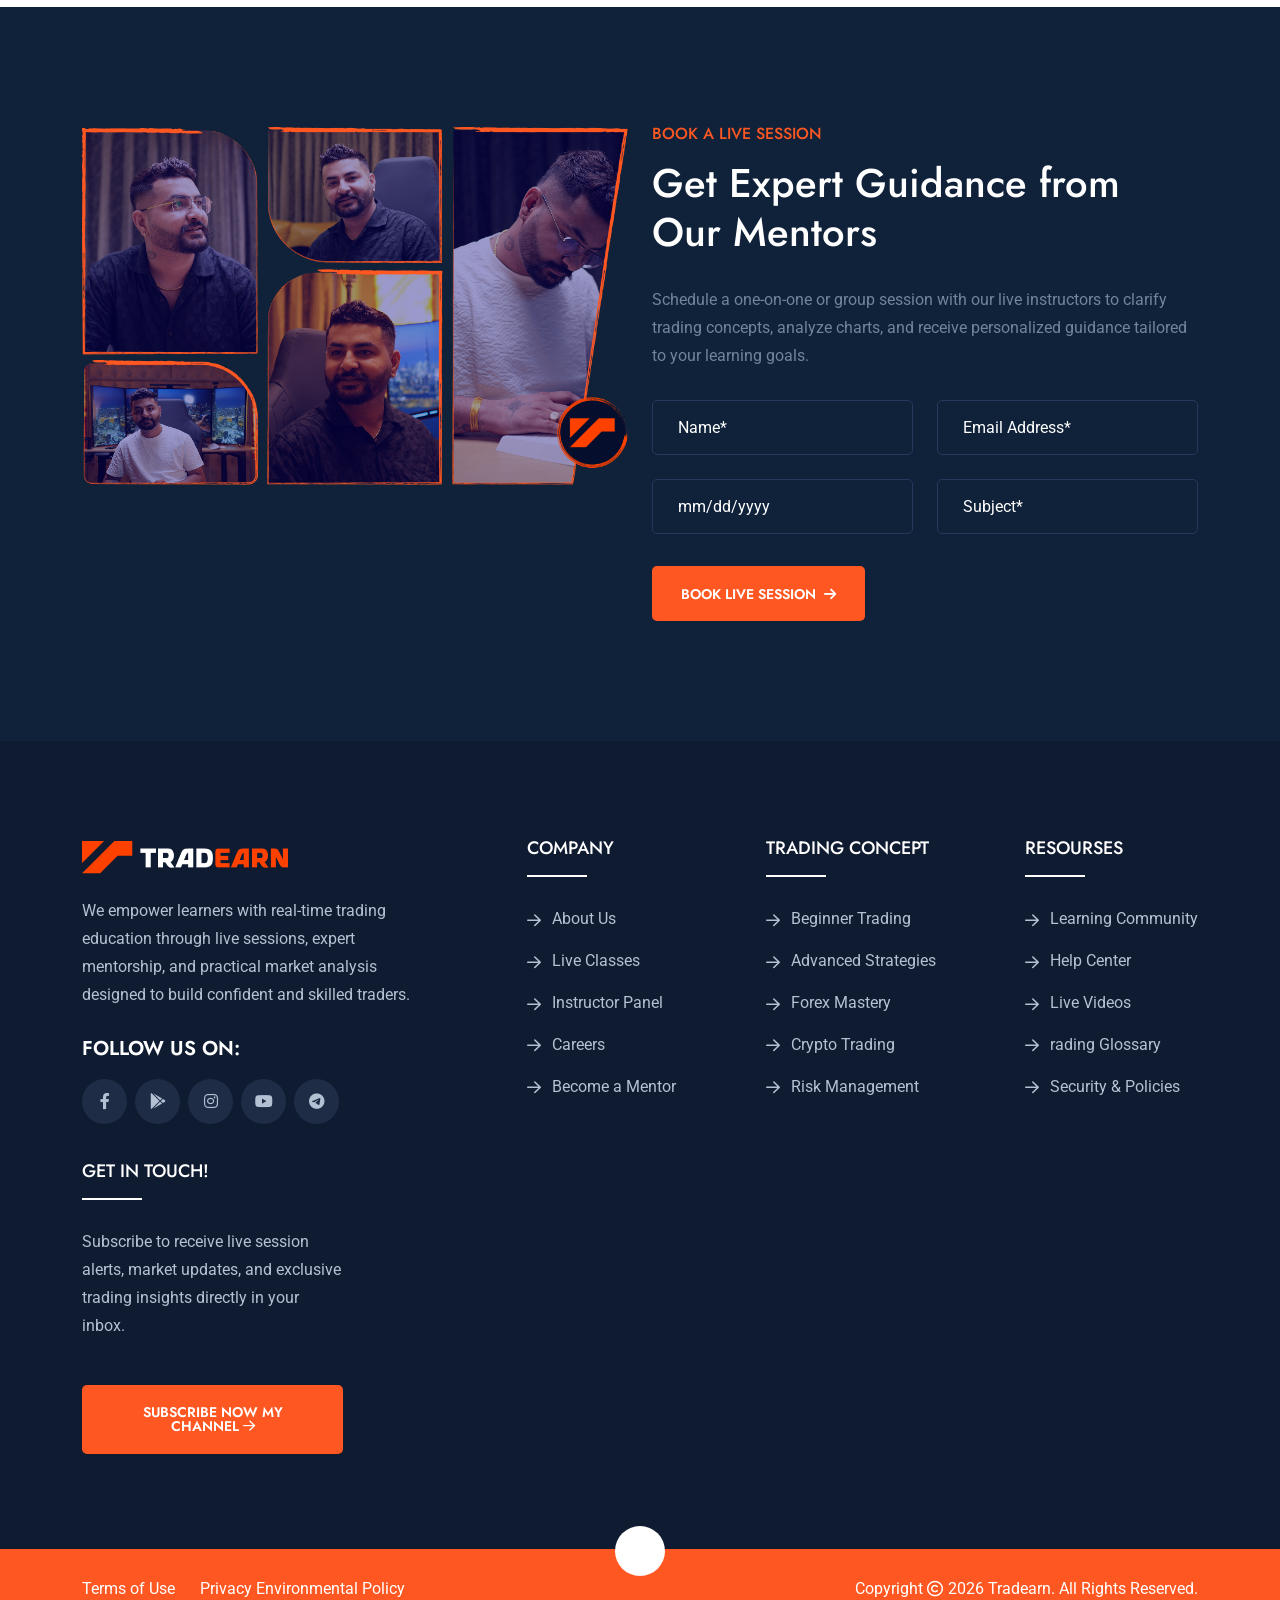
==== commit 061ec76a: "some changes" ====
--- a/index.html
+++ b/index.html
@@ -6,9 +6,7 @@
     <meta http-equiv="x-ua-compatible" content="ie=edge">
     <title>Tradearn</title>
     <meta name="viewport" content="width=device-width,initial-scale=1,shrink-to-fit=no">
-    <link
-        href="https://fonts.googleapis.com/css2?family=Baloo+2:wght@400;500;600;700;800&amp;family=Jost:wght@300;400;500;600;700;800;900&amp;family=Roboto:wght@100;300;400;500;700&amp;display=swap"
-        rel="stylesheet">
+    <link href="https://fonts.googleapis.com/css2?family=Baloo+2:wght@400;500;600;700;800&amp;family=Jost:wght@300;400;500;600;700;800;900&amp;family=Roboto:wght@100;300;400;500;700&amp;display=swap" rel="stylesheet">
     <link rel="stylesheet" href="assets/css/app.min.css">
     <link rel="stylesheet" href="assets/css/fontawesome.min.css">
     <link rel="stylesheet" href="assets/css/style.css">
@@ -17,7 +15,7 @@
 <body>
     <div class="th-menu-wrapper">
         <div class="th-menu-area text-center">
-            <button class="th-menu-toggle"><i class="fal fa-times"></i></button>
+            <button class="th-menu-toggle"><i class="far fa-times"></i></button>
             <div class="mobile-logo">
                 <a href="index.html"><img src="assets/img/logo.png" alt="tradearn"></a>
             </div>
@@ -34,10 +32,10 @@
         </div>
     </div>
     <div class="popup-search-box d-none d-lg-block">
-        <button class="searchClose"><i class="fal fa-times"></i></button>
+        <button class="searchClose"><i class="far fa-times"></i></button>
         <form action="#">
             <input type="text" placeholder="What are you looking for?">
-            <button type="submit"><i class="fal fa-search"></i></button>
+            <button type="submit"><i class="far fa-search"></i></button>
         </form>
     </div>
     <div class="sidemenu-wrapper d-none d-lg-block">
@@ -48,17 +46,16 @@
                     <div class="about-logo">
                         <a href="index.html"><img src="assets/img/logo.png" alt="tradearn"></a>
                     </div>
-                    <p class="about-text">IWe empower learners with real-time trading education through live sessions,
-                        expert mentorship, and practical market analysis designed to build confident and skilled
-                        traders.
+                    <p class="about-text">IWe empower learners with real-time trading education through live sessions, expert mentorship, and practical market analysis designed to build confident and skilled traders.
                     </p>
                     <div class="th-social style2">
-                        <h6 class="title">FOLLOW US ON:</h6><a href="https://www.facebook.com/"><i
-                                class="fab fa-facebook-f"></i></a> <a href="https://www.twitter.com/"><i
-                                class="fab fa-twitter"></i></a> <a href="https://www.linkedin.com/"><i
-                                class="fab fa-linkedin-in"></i></a> <a href="https://www.youtube.com/"><i
-                                class="fab fa-youtube"></i></a> <a href="https://www.skype.com/"><i
-                                class="fab fa-skype"></i></a>
+                        <h6 class="title">FOLLOW US ON:</h6>
+                        <a href="https://www.facebook.com/people/Tradearn-Academy" target="_blank"><i class="fab fa-facebook-f"></i></a>
+                        <a href="https://play.google.com/store/apps/details?id=co.rios.uavhh" target="_blank"><i class="fa-brands fa-google-play"></i></a>
+                        <a href="https://www.linkedin.com/"><i class="fab fa-instagram" target="_blank"></i></a>
+                        <a href="https://youtube.com/@dimensionaltrading" target="_blank"><i class="fab fa-youtube"></i></a>
+                        <a href="https://www.youtube.com/redirect?event=channel_header&redir_token=[base64]&q=https%3A%2F%2Ft.me%2F%2BgEdG1kOpMuplYmY1"
+                            target="_blank"><i class="fa-brands fa-telegram"></i></a>
                     </div>
                 </div>
             </div>
@@ -71,12 +68,10 @@
                         <p class="info-box_text">147/I, Lorem Ipsum, Lorem Ipsum, lorem Ipsum, india</p>
                     </div>
                     <div class="info-box-wrap">
-                        <div class="info-box_icon"><i class="fas fa-envelope"></i></div><a
-                            href="mailto:info@tradearn.com" class="info-box_link">info@tradearn.com</a>
+                        <div class="info-box_icon"><i class="fas fa-envelope"></i></div><a href="mailto:info@tradearn.com" class="info-box_link">info@tradearn.com</a>
                     </div>
                     <div class="info-box-wrap">
-                        <div class="info-box_icon"><i class="fas fa-phone"></i></div><a href="tel:+11234567890"
-                            class="info-box_link">+91 123 456 7890</a>
+                        <div class="info-box_icon"><i class="fas fa-phone"></i></div><a href="tel:+11234567890" class="info-box_link">+91 123 456 7890</a>
                     </div>
                 </div>
             </div>
@@ -91,10 +86,8 @@
                             <ul>
                                 <li><i class="far fa-phone"></i><a href="tel:+1044123456789">+91 123 456 789</a>
                                 </li>
-                                <li class="d-none d-xl-inline-block"><i class="far fa-location-dot"></i>27 Lorem Ipsum,
-                                    Lorem Ipsum, India</li>
-                                <li><i class="far fa-envelope"></i><a
-                                        href="mailto:info@tradearn.com">info@tradearn.com</a>
+                                <li class="d-none d-xl-inline-block"><i class="far fa-location-dot"></i>27 Lorem Ipsum, Lorem Ipsum, India</li>
+                                <li><i class="far fa-envelope"></i><a href="mailto:info@tradearn.com">info@tradearn.com</a>
                                 </li>
                             </ul>
                         </div>
@@ -104,11 +97,11 @@
                             <ul>
                                 <li>
                                     <div class="header-social"><span class="social-title">Follow Us:</span>
-                                        <a href="https://www.youtube.com/"><i class="fab fa-youtube"></i></a>
-                                        <a href="https://www.facebook.com/"><i class="fab fa-facebook-f"></i></a>
-                                        <a href="https://www.twitter.com/"><i class="fab fa-twitter"></i></a> <a
-                                            href="https://www.linkedin.com/"><i class="fab fa-linkedin-in"></i></a> <a
-                                            href="https://www.instagram.com/"><i class="fab fa-instagram"></i></a>
+                                        <a href="https://www.facebook.com/people/Tradearn-Academy"><i class="fab fa-facebook-f"></i></a>
+                                        <a href="https://play.google.com/store/apps/details?id=co.rios.uavhh"><i class="fa-brands fa-google-play"></i></a>
+                                        <a href="https://www.linkedin.com/"><i class="fab fa-instagram"></i></a>
+                                        <a href="https://youtube.com/@dimensionaltrading"><i class="fab fa-youtube"></i></a>
+                                        <a href="https://www.youtube.com/redirect?event=channel_header&redir_token=[base64]&q=https%3A%2F%2Ft.me%2F%2BgEdG1kOpMuplYmY1"><i class="fa-brands fa-telegram"></i></a>
                                     </div>
                                 </li>
                             </ul>
@@ -146,10 +139,8 @@
                                     <div class="col-auto d-none d-xl-block">
                                         <div class="header-button">
                                             <button type="button" class="simple-icon me-3 searchBoxToggler"><i
-                                                    class="far fa-search"></i></button> <a href="contact.html"
-                                                class="th-btn style3">Join Live Classes<i
-                                                    class="fas fa-arrow-right ms-2"></i></a> <a href="#"
-                                                class="simple-icon style2 ms-3 sideMenuToggler"><i
+                                                    class="far fa-search"></i></button> <a href="contact.html" class="th-btn style3">Join Live Classes<i
+                                                    class="fas fa-arrow-right ms-2"></i></a> <a href="#" class="simple-icon style2 ms-3 sideMenuToggler"><i
                                                     class="fa-sharp fa-solid fa-grid"></i></a>
                                         </div>
                                     </div>
@@ -163,15 +154,13 @@
         </div>
     </header>
     <div class="th-hero-wrapper hero-6" id="hero">
-        <div class="hero-slider-6 th-carousel" id="heroSlide6" data-slide-show="1" data-md-slide-show="1"
-            data-fade="true">
+        <div class="hero-slider-6 th-carousel" id="heroSlide6" data-slide-show="1" data-md-slide-show="1" data-fade="true">
             <div class="th-hero-slide">
                 <div class="th-hero-bg" data-bg-src="assets/img/bgslide2.jpg">
                     <!-- <img src="assets/img/overlaybg.png" alt="Hero Image"> -->
                 </div>
                 <div class="container">
-                    <div class="hero-style6"><span class="hero-subtitle" data-ani="slideindown"
-                            data-ani-delay="0.7s">Master Trading Skills. Not Random Tips.</span>
+                    <div class="hero-style6"><span class="hero-subtitle" data-ani="slideindown" data-ani-delay="0.7s">Master Trading Skills. Not Random Tips.</span>
                         <h1 class="hero-title" data-ani="slideindown" data-ani-delay="0.4s">Stop Guessing.
                         </h1>
                         <h1 class="hero-title" data-ani="slideindown" data-ani-delay="0.1s">Start Measuring the Market.
@@ -182,9 +171,9 @@
                                 <li>Live Market Training</li>
                             </ul>
                         </div>
-                        <div class="btn-group" data-ani="slideinup" data-ani-delay="0.5s"><a href="about.html"
-                                class="th-btn style3">Join Live Classes<i class="fas fa-long-arrow-right ms-2"></i></a>
-                            <a href="#" class="th-btn style6">Watch Free Lessons<i
+                        <div class="btn-group" data-ani="slideinup" data-ani-delay="0.5s">
+                            <a href="https://www.youtube.com/@dimensionaltrading?sub_confirmation=1" target="_blank" class="th-btn style3">Join Live Classes<i class="fas fa-long-arrow-right ms-2"></i></a>
+                            <a href="https://www.youtube.com/@dimensionaltrading/videos" target="_blank" class="th-btn style6">Watch Free Lessons<i
                                     class="fas fa-long-arrow-right ms-2"></i></a>
                         </div>
                     </div>
@@ -195,8 +184,7 @@
                     <!-- <img src="assets/img/overlaybg.png" alt="Hero Image"> -->
                 </div>
                 <div class="container">
-                    <div class="hero-style6"><span class="hero-subtitle" data-ani="slideindown"
-                            data-ani-delay="0.7s">Learn Trading the Right Way</span>
+                    <div class="hero-style6"><span class="hero-subtitle" data-ani="slideindown" data-ani-delay="0.7s">Learn Trading the Right Way</span>
                         <h1 class="hero-title" data-ani="slideindown" data-ani-delay="0.4s">Build Skills.
                         </h1>
                         <h1 class="hero-title" data-ani="slideindown" data-ani-delay="0.1s">Trade With Confidence.
@@ -207,9 +195,9 @@
                                 <li>Live Market Training</li>
                             </ul>
                         </div>
-                        <div class="btn-group" data-ani="slideinup" data-ani-delay="0.5s"><a href="about.html"
-                                class="th-btn style3">Join Live Classes<i class="fas fa-long-arrow-right ms-2"></i></a>
-                            <a href="#" class="th-btn style6">Watch Free Lessons<i
+                        <div class="btn-group" data-ani="slideinup" data-ani-delay="0.5s">
+                            <a href="https://www.youtube.com/@dimensionaltrading?sub_confirmation=1" target="_blank" class="th-btn style3">Join Live Classes<i class="fas fa-long-arrow-right ms-2"></i></a>
+                            <a href="https://www.youtube.com/@dimensionaltrading/videos" target="_blank" class="th-btn style6">Watch Free Lessons<i
                                     class="fas fa-long-arrow-right ms-2"></i></a>
                         </div>
                     </div>
@@ -239,11 +227,9 @@
                     <div class="title-area mb-35"><span class="sub-title">More About Us</span>
                         <h2 class="sec-title fw-semibold">All-in-One Trading & Industrial Supply Solutions</h2>
                     </div>
-                    <p class="mt-n2 mb-35">We deliver reliable trading services and high-quality industrial products
-                        tailored to meet modern business demands. Our approach combines transparent processes, strong
-                        sourcing networks, and client-focused strategies to ensure efficiency,
-                        consistency, and long-term value for our partners.</p><a href="about.html"
-                        class="th-btn">Explore Services<i class="fas fa-arrow-right ms-2"></i></a>
+                    <p class="mt-n2 mb-35">We deliver reliable trading services and high-quality industrial products tailored to meet modern business demands. Our approach combines transparent processes, strong sourcing networks, and client-focused strategies to ensure efficiency,
+                        consistency, and long-term value for our partners.</p>
+                    <a href="about.html" class="th-btn">Explore More<i class="fas fa-arrow-right ms-2"></i></a>
                 </div>
             </div>
             <div class="row justify-content-end">
@@ -253,8 +239,7 @@
                             <div class="moto-box">
                                 <div class="moto-box_icon">
                                     <?xml version="1.0" ?>
-                                    <svg fill="#ff5722" width="60px" height="60px" viewBox="0 0 24 24"
-                                        xmlns="http://www.w3.org/2000/svg">
+                                    <svg fill="#ff5722" width="60px" height="60px" viewBox="0 0 24 24" xmlns="http://www.w3.org/2000/svg">
                                         <title />
                                         <g id="mission">
                                             <path
@@ -263,9 +248,7 @@
                                     </svg>
                                 </div>
                                 <h5 class="moto-box_title">Our Mission</h5>
-                                <p class="moto-box_text">To provide dependable trading solutions with premium-quality
-                                    materials, timely delivery, and ethical business practices that help clients achieve
-                                    operational excellence.
+                                <p class="moto-box_text">To provide dependable trading solutions with premium-quality materials, timely delivery, and ethical business practices that help clients achieve operational excellence.
                                 </p>
                             </div>
                         </div>
@@ -273,9 +256,7 @@
                             <div class="moto-box">
                                 <div class="moto-box_icon">
                                     <?xml version="1.0" encoding="iso-8859-1"?>
-                                    <svg fill="#ff5722" height="60px" width="60px" version="1.1" id="Layer_1"
-                                        xmlns="http://www.w3.org/2000/svg" xmlns:xlink="http://www.w3.org/1999/xlink"
-                                        viewBox="0 0 499.232 499.232" xml:space="preserve">
+                                    <svg fill="#ff5722" height="60px" width="60px" version="1.1" id="Layer_1" xmlns="http://www.w3.org/2000/svg" xmlns:xlink="http://www.w3.org/1999/xlink" viewBox="0 0 499.232 499.232" xml:space="preserve">
                                         <g>
                                             <g>
                                                 <g>
@@ -362,8 +343,7 @@
                                     </svg>
                                 </div>
                                 <h5 class="moto-box_title">Our Vision</h5>
-                                <p class="moto-box_text">To become a trusted global trading partner recognized for
-                                    integrity, innovation, and excellence in supply chain solutions.
+                                <p class="moto-box_text">To become a trusted global trading partner recognized for integrity, innovation, and excellence in supply chain solutions.
                                 </p>
                             </div>
                         </div>
@@ -371,9 +351,7 @@
                             <div class="moto-box">
                                 <div class="moto-box_icon">
                                     <?xml version="1.0" encoding="utf-8"?>
-                                    <svg width="60px" height="60px" version="1.1" id="Icons"
-                                        xmlns="http://www.w3.org/2000/svg" xmlns:xlink="http://www.w3.org/1999/xlink"
-                                        viewBox="0 0 32 32" xml:space="preserve">
+                                    <svg width="60px" height="60px" version="1.1" id="Icons" xmlns="http://www.w3.org/2000/svg" xmlns:xlink="http://www.w3.org/1999/xlink" viewBox="0 0 32 32" xml:space="preserve">
                                         <style type="text/css">
                                             .st0 {
                                                 fill: none;
@@ -392,8 +370,7 @@
                                     </svg>
                                 </div>
                                 <h5 class="moto-box_title">Our Goals</h5>
-                                <p class="moto-box_text">To expand our market reach, strengthen supplier relationships,
-                                    and continuously improve service standards to exceed customer expectations.
+                                <p class="moto-box_text">To expand our market reach, strengthen supplier relationships, and continuously improve service standards to exceed customer expectations.
                                 </p>
                             </div>
                         </div>
@@ -414,9 +391,8 @@
                         </div>
                         <div class="category-card2_content">
                             <h3 class="category-card2_title"><a href="#">Daily Live Market Sessions</a></h3>
-                            <p class="category-card2_text">Learn while markets move — Forex mornings, Crypto evenings.
-                                Real charts, real breakdowns, real execution guidance.</p><a href="#"
-                                class="link-btn">Learn More<i class="fas fa-arrow-right"></i></a>
+                            <p class="category-card2_text">Learn while markets move — Forex mornings, Crypto evenings. Real charts, real breakdowns, real execution guidance.</p>
+                            <!-- <a href="#" class="link-btn">Learn More<i class="fas fa-arrow-right"></i></a> -->
                         </div>
                     </div>
                 </div>
@@ -426,9 +402,8 @@
                         </div>
                         <div class="category-card2_content">
                             <h3 class="category-card2_title"><a href="#">Structured Learning Path</a></h3>
-                            <p class="category-card2_text">Step-by-step modules covering DT fundamentals, zone
-                                identification, timing rules, and risk management..</p><a href="#"
-                                class="link-btn">Learn More<i class="fas fa-arrow-right"></i></a>
+                            <p class="category-card2_text">Step-by-step modules covering DT fundamentals, zone identification, timing rules, and risk management..</p>
+                            <!-- <a href="#" class="link-btn">Learn More<i class="fas fa-arrow-right"></i></a> -->
                         </div>
                     </div>
                 </div>
@@ -438,9 +413,8 @@
                         </div>
                         <div class="category-card2_content">
                             <h3 class="category-card2_title"><a href="#">Community & Accountability</a></h3>
-                            <p class="category-card2_text">Share your charts, get feedback, stay disciplined, and grow
-                                alongside a community that values consistency over quick wins.</p><a href="#"
-                                class="link-btn">Learn More<i class="fas fa-arrow-right"></i></a>
+                            <p class="category-card2_text">Share your charts, get feedback, stay disciplined, and grow alongside a community that values consistency over quick wins.</p>
+                            <!-- <a href="#" class="link-btn">Learn More<i class="fas fa-arrow-right"></i></a> -->
                         </div>
                     </div>
                 </div>
@@ -450,9 +424,8 @@
                         </div>
                         <div class="category-card2_content">
                             <h3 class="category-card2_title"><a href="#">Lifetime Access & Updates</a></h3>
-                            <p class="category-card2_text">Recorded sessions, concept videos, chart libraries, and
-                                ongoing updates as you progress through your trading journey.</p><a href="#"
-                                class="link-btn">Learn More<i class="fas fa-arrow-right"></i></a>
+                            <p class="category-card2_text">Recorded sessions, concept videos, chart libraries, and ongoing updates as you progress through your trading journey.</p>
+                            <!-- <a href="#" class="link-btn">Learn More<i class="fas fa-arrow-right"></i></a> -->
                         </div>
                     </div>
                 </div>
@@ -462,10 +435,9 @@
                         </div>
                         <div class="category-card2_content">
                             <h3 class="category-card2_title"><a href="#">Advanced Strategy Workshops</a></h3>
-                            <p class="category-card2_text">Deep-dive training sessions focused on real trading
-                                strategies, market psychology, trade planning, and advanced execution techniques used by
-                                professionals.
-                            </p><a href="#" class="link-btn">Learn More<i class="fas fa-arrow-right"></i></a>
+                            <p class="category-card2_text">Deep-dive training sessions focused on real trading strategies, market psychology, trade planning, and advanced execution techniques used by professionals.
+                            </p>
+                            <!-- <a href="#" class="link-btn">Learn More<i class="fas fa-arrow-right"></i></a> -->
                         </div>
                     </div>
                 </div>
@@ -475,10 +447,9 @@
                         </div>
                         <div class="category-card2_content">
                             <h3 class="category-card2_title"><a href="#">Risk & Capital Management</a></h3>
-                            <p class="category-card2_text">Master position sizing, drawdown control, portfolio balance,
-                                and risk-to-reward planning to protect capital and trade with confidence in any market
-                                condition.
-                            </p><a href="#" class="link-btn">Learn More<i class="fas fa-arrow-right"></i></a>
+                            <p class="category-card2_text">Master position sizing, drawdown control, portfolio balance, and risk-to-reward planning to protect capital and trade with confidence in any market condition.
+                            </p>
+                            <!-- <a href="#" class="link-btn">Learn More<i class="fas fa-arrow-right"></i></a> -->
                         </div>
                     </div>
                 </div>
@@ -492,10 +463,8 @@
                     <div class="title-area mb-35"><span class="sub-title">HOW YOU'LL LEARN</span>
                         <h2 class="sec-title fw-semibold">Real Learning Happens Through Practice, Not Prediction</h2>
                     </div>
-                    <p class="mt-n2 mb-35">Credibly syndicate transparent interfaces and client-focused synergy.
-                        Objectively embrace revolutionary infomediaries virtual functionalities. Monotonectally
-                        myocardinate client-based processes before intermandated models prospective.</p>
-                    <a href="about.html" class="th-btn">Learn More<i class="fas fa-arrow-right ms-2"></i></a>
+                    <p class="mt-n2 mb-35">Credibly syndicate transparent interfaces and client-focused synergy. Objectively embrace revolutionary infomediaries virtual functionalities. Monotonectally myocardinate client-based processes before intermandated models prospective.</p>
+                    <a href="learning.html" class="th-btn">Learn More<i class="fas fa-arrow-right ms-2"></i></a>
                 </div>
                 <div class="col-xl-7">
                     <div class="row gy-4">
@@ -503,8 +472,7 @@
                             <div class="feature-card">
                                 <div class="feature-card_icon">
                                     <?xml version="1.0" encoding="utf-8"?>
-                                    <svg width="60px" height="60px" viewBox="0 0 24 24" fill="none"
-                                        xmlns="http://www.w3.org/2000/svg">
+                                    <svg width="60px" height="60px" viewBox="0 0 24 24" fill="none" xmlns="http://www.w3.org/2000/svg">
                                         <path d="M22 22H2" stroke="#ff5722" stroke-width="1.5" stroke-linecap="round" />
                                         <path
                                             d="M21 22V14.5C21 13.6716 20.3284 13 19.5 13H16.5C15.6716 13 15 13.6716 15 14.5V22"
@@ -519,16 +487,14 @@
                                     </svg>
                                 </div>
                                 <h3 class="feature-card_title">Learn the Structure</h3>
-                                <p class="feature-card_text">Understand how DT breaks down charts into clear, logical
-                                    dimensions — structure, zones, levels, and timing.</p>
+                                <p class="feature-card_text">Understand how DT breaks down charts into clear, logical dimensions — structure, zones, levels, and timing.</p>
                             </div>
                         </div>
                         <div class="col-md-6 feature-card-wrap">
                             <div class="feature-card">
                                 <div class="feature-card_icon">
                                     <?xml version="1.0" encoding="utf-8"?>
-                                    <svg width="60px" height="60px" viewBox="0 0 24 24" fill="none"
-                                        xmlns="http://www.w3.org/2000/svg">
+                                    <svg width="60px" height="60px" viewBox="0 0 24 24" fill="none" xmlns="http://www.w3.org/2000/svg">
                                         <path
                                             d="M21 3L14 9L10 5L3 11M4.5 21C3.67157 21 3 20.3284 3 19.5V17.5C3 16.6716 3.67157 16 4.5 16C5.32843 16 6 16.6716 6 17.5V19.5C6 20.3284 5.32843 21 4.5 21ZM11.5 21C10.6716 21 10 20.3284 10 19.5V14.5C10 13.6716 10.6716 13 11.5 13C12.3284 13 13 13.6716 13 14.5V19.5C13 20.3284 12.3284 21 11.5 21ZM18.5 21C17.6716 21 17 20.3284 17 19.5V16.5C17 15.6716 17.6716 15 18.5 15C19.3284 15 20 15.6716 20 16.5V19.5C20 20.3284 19.3284 21 18.5 21Z"
                                             stroke="#ff5722" stroke-width="2" stroke-linecap="round"
@@ -536,16 +502,14 @@
                                     </svg>
                                 </div>
                                 <h3 class="feature-card_title">Practice Daily with Live Markets</h3>
-                                <p class="feature-card_text">Join daily live classes where Prince and mentors analyze
-                                    real-time charts, explaining the "why" behind every setup.</p>
+                                <p class="feature-card_text">Join daily live classes where Prince and mentors analyze real-time charts, explaining the "why" behind every setup.</p>
                             </div>
                         </div>
                         <div class="col-md-6 feature-card-wrap">
                             <div class="feature-card">
                                 <div class="feature-card_icon">
                                     <?xml version="1.0" encoding="utf-8"?>
-                                    <svg width="60px" height="60px" viewBox="0 0 24 24" fill="none"
-                                        xmlns="http://www.w3.org/2000/svg">
+                                    <svg width="60px" height="60px" viewBox="0 0 24 24" fill="none" xmlns="http://www.w3.org/2000/svg">
                                         <path
                                             d="M3 21V17M9 21V13M15 21V15M21 21V11M8.43934 5.56066C8.71079 5.83211 9.08579 6 9.5 6C9.91421 6 10.2892 5.83211 10.5607 5.56066M8.43934 5.56066C8.16789 5.28921 8 4.91421 8 4.5C8 3.67157 8.67157 3 9.5 3C10.3284 3 11 3.67157 11 4.5C11 4.91421 10.8321 5.28921 10.5607 5.56066M8.43934 5.56066L5.56066 8.43934M5.56066 8.43934C5.28921 8.16789 4.91421 8 4.5 8C3.67157 8 3 8.67157 3 9.5C3 10.3284 3.67157 11 4.5 11C5.32843 11 6 10.3284 6 9.5C6 9.08579 5.83211 8.71079 5.56066 8.43934ZM10.5607 5.56066L13.4393 8.43934M13.4393 8.43934C13.1679 8.71079 13 9.08579 13 9.5C13 10.3284 13.6716 11 14.5 11C15.3284 11 16 10.3284 16 9.5C16 9.08579 15.8321 8.71079 15.5607 8.43934M13.4393 8.43934C13.7108 8.16789 14.0858 8 14.5 8C14.9142 8 15.2892 8.16789 15.5607 8.43934M15.5607 8.43934L18.4393 5.56066M18.4393 5.56066C18.7108 5.83211 19.0858 6 19.5 6C20.3284 6 21 5.32843 21 4.5C21 3.67157 20.3284 3 19.5 3C18.6716 3 18 3.67157 18 4.5C18 4.91421 18.1679 5.28921 18.4393 5.56066Z"
                                             stroke="#ff5722" stroke-width="2" stroke-linecap="round"
@@ -553,17 +517,14 @@
                                     </svg>
                                 </div>
                                 <h3 class="feature-card_title">Build Repeatable Execution</h3>
-                                <p class="feature-card_text">Through structured practice and guided feedback, develop a
-                                    consistent trading process you can trust.</p>
+                                <p class="feature-card_text">Through structured practice and guided feedback, develop a consistent trading process you can trust.</p>
                             </div>
                         </div>
                         <div class="col-md-6 feature-card-wrap">
                             <div class="feature-card">
                                 <div class="feature-card_icon">
                                     <?xml version="1.0" ?>
-                                    <svg fill="#ff5722" width="60px" height="60px" viewBox="0 0 128 128" id="Layer_1"
-                                        version="1.1" xml:space="preserve" xmlns="http://www.w3.org/2000/svg"
-                                        xmlns:xlink="http://www.w3.org/1999/xlink">
+                                    <svg fill="#ff5722" width="60px" height="60px" viewBox="0 0 128 128" id="Layer_1" version="1.1" xml:space="preserve" xmlns="http://www.w3.org/2000/svg" xmlns:xlink="http://www.w3.org/1999/xlink">
                                         <g>
                                             <path
                                                 d="M64,42c-13.2,0-24,10.8-24,24s10.8,24,24,24s24-10.8,24-24S77.2,42,64,42z M64,82c-8.8,0-16-7.2-16-16s7.2-16,16-16   s16,7.2,16,16S72.8,82,64,82z" />
@@ -581,8 +542,7 @@
                                     </svg>
                                 </div>
                                 <h3 class="feature-card_title">Grow with Community Support</h3>
-                                <p class="feature-card_text">Stay accountable with 50,000+ learners, track your
-                                    progress, and get doubt-solving support from experienced mentors.</p>
+                                <p class="feature-card_text">Stay accountable with 50,000+ learners, track your progress, and get doubt-solving support from experienced mentors.</p>
                             </div>
                         </div>
                     </div>
@@ -590,8 +550,7 @@
             </div>
         </div>
     </div>
-    <div class="space-bottom about-sec bg-bottom-right" data-bg-src="assets/img/update1/bg/about_bg_1.jpg"
-        id="about-sec">
+    <div class="space-bottom about-sec bg-bottom-right" data-bg-src="assets/img/update1/bg/about_bg_1.jpg" id="about-sec">
         <div class="container">
             <div class="row">
                 <div class="col-xl-4 mb-40 mb-xl-0">
@@ -603,31 +562,23 @@
                             <h1>Prince Jat</h1>
                             <h2 class="fs-40 fw-medium mt-n2">Full-time trader. Chart educator. Framework creator.</h2>
                         </div>
-                        <p class="mt-n2 mb-30 mb-xl-5">Prince Jat has spent 8+ years in the markets — not as a theorist,
-                            but as an active trader and mentor who teaches what works in real conditions.</p>
-                        <p class="mt-n2 mb-30 mb-xl-5">He created Dimensional Trading because he saw too many traders
-                            drowning in complexity, chasing signals, and never developing real skills. DT is his answer:
-                            a clear, repeatable way to read any chart, in any market.</p>
-                        <p class="mt-n2 mb-30 mb-xl-5">With 50,000+ students trained and 1,000+ hours of live teaching,
-                            Prince and the Tradearn team are focused on one mission: building traders who understand
-                            markets, not just follow instructions.</p>
+                        <p class="mt-n2 mb-30 mb-xl-5">Prince Jat has spent 8+ years in the markets — not as a theorist, but as an active trader and mentor who teaches what works in real conditions.</p>
+                        <p class="mt-n2 mb-30 mb-xl-5">He created Dimensional Trading because he saw too many traders drowning in complexity, chasing signals, and never developing real skills. DT is his answer: a clear, repeatable way to read any chart, in any market.</p>
+                        <p class="mt-n2 mb-30 mb-xl-5">With 50,000+ students trained and 1,000+ hours of live teaching, Prince and the Tradearn team are focused on one mission: building traders who understand markets, not just follow instructions.</p>
                         <div class="counter-grid-wrap">
                             <div class="counter-grid">
                                 <div class="counter-grid_content">
-                                    <h3 class="counter-grid_number"><span class="counter-number">5</span>+</h3><span
-                                        class="counter-grid_text">Market experience</span>
+                                    <h3 class="counter-grid_number"><span class="counter-number">5</span>+</h3><span class="counter-grid_text">Market experience</span>
                                 </div>
                             </div>
                             <div class="counter-grid">
                                 <div class="counter-grid_content">
-                                    <h3 class="counter-grid_number"><span class="counter-number">5000</span>+</h3><span
-                                        class="counter-grid_text">User trained</span>
+                                    <h3 class="counter-grid_number"><span class="counter-number">5000</span>+</h3><span class="counter-grid_text">User trained</span>
                                 </div>
                             </div>
                             <div class="counter-grid">
                                 <div class="counter-grid_content">
-                                    <h3 class="counter-grid_number"><span class="counter-number">656</span></h3><span
-                                        class="counter-grid_text">ONLINE SESSIONS</span>
+                                    <h3 class="counter-grid_number"><span class="counter-number">656</span></h3><span class="counter-grid_text">ONLINE SESSIONS</span>
                                 </div>
                             </div>
                         </div>
@@ -642,12 +593,11 @@
             <div class="row align-items-center justify-content-center justify-lg-content-between">
                 <div class="col mb-40 mb-lg-0 text-center text-lg-start">
                     <h3 class="fw-medium text-white mt-n2">Start Your Structured Trading Journey Today</h3>
-                    <p class="text-white mb-n2">Join daily live classes, learn the DT framework, and build a trading
-                        process you can trust — step by step.</p>
-                </div>
-                <div class="col-lg-auto text-center text-lg-start"><a href="#" class="th-btn style2">Join Live
+                    <p class="text-white mb-n2">Join daily live classes, learn the DT framework, and build a trading process you can trust — step by step.</p>
+                </div>
+                <div class="col-lg-auto text-center text-lg-start"><a href="Contact.html" class="th-btn style2">Join Live
                         Classes Now<i class="fas fa-arrow-right ms-2"></i></a></div>
-                <div class="col-lg-auto text-center text-lg-start"><a href="#" class="th-btn style2">Watch
+                <div class="col-lg-auto text-center text-lg-start"><a href="https://www.youtube.com/@dimensionaltrading/videos" target="_blank" class="th-btn style2">Watch
                         Free Intro Lessons<i class="fas fa-arrow-right ms-2"></i></a></div>
             </div>
         </div>
@@ -655,7 +605,7 @@
     <section class="space overflow-hidden">
 
         <div class="container">
-            <div class="title-area text-center"><span class="sub-title"><i class="fal fa-book me-1"></i> WHAT WE
+            <div class="title-area text-center"><span class="sub-title"><i class="far fa-book me-1"></i> WHAT WE
                     OFFER</span>
                 <h2 class="sec-title">How Does Our Tradearn Process Work?</h2>
             </div>
@@ -665,8 +615,7 @@
                         <div class="process-card">
                             <div class="process-card_img"><img src="assets/img/select.jpg" alt="img"></div>
                             <h2 class="box-title">Select Your Program</h2>
-                            <p class="process-card_text">Browse our range of expertly designed trading courses and
-                                choose the program that matches your skill level, goals, and market interests.</p>
+                            <p class="process-card_text">Browse our range of expertly designed trading courses and choose the program that matches your skill level, goals, and market interests.</p>
                         </div>
                         <div class="process-arrow"><img src="assets/img/process-arrow.svg" alt="line"></div>
                     </div>
@@ -675,8 +624,7 @@
                             <div class="process-card_img"><img src="assets/img/enroll.jpg" alt="img"></div>
 
                             <h2 class="box-title">Enroll Securely</h2>
-                            <p class="process-card_text">Complete your registration through our simple and secure
-                                enrollment system and get instant access to your selected course materials.</p>
+                            <p class="process-card_text">Complete your registration through our simple and secure enrollment system and get instant access to your selected course materials.</p>
                         </div>
                         <div class="process-arrow"><img src="assets/img/process-arrow.svg" alt="line"></div>
                     </div>
@@ -685,8 +633,7 @@
                             <div class="process-card_img"><img src="assets/img/grow.jpg" alt="img"></div>
 
                             <h2 class="box-title">Start Learning & Growing</h2>
-                            <p class="process-card_text">Begin your journey with structured lessons, live sessions,
-                                practical charts, and expert guidance designed to build real trading confidence.</p>
+                            <p class="process-card_text">Begin your journey with structured lessons, live sessions, practical charts, and expert guidance designed to build real trading confidence.</p>
                         </div>
                     </div>
                 </div>
@@ -713,10 +660,7 @@
                     <div class="course-box2">
                         <div class="course-img">
                             <div style="position:relative;padding-bottom:56.25%;height:0;">
-                                <iframe
-                                    src="https://www.youtube.com/embed/CMX_UJc7ueU?autoplay=0&controls=1&rel=1&modestbranding=0&showinfo=1&fs=1&cc_load_policy=1&iv_load_policy=1"
-                                    style="position:absolute; top:0; left:0; width:100%; height:100%; border:0;"
-                                    allow="accelerometer; autoplay; clipboard-write; encrypted-media; gyroscope; picture-in-picture; web-share"
+                                <iframe src="https://www.youtube.com/embed/CMX_UJc7ueU?autoplay=0&controls=1&rel=1&modestbranding=0&showinfo=1&fs=1&cc_load_policy=1&iv_load_policy=1" style="position:absolute; top:0; left:0; width:100%; height:100%; border:0;" allow="accelerometer; autoplay; clipboard-write; encrypted-media; gyroscope; picture-in-picture; web-share"
                                     allowfullscreen>
                                 </iframe>
                             </div>
@@ -728,12 +672,10 @@
                             <h3 class="course-title"><a href="#">DT Trading Concept</a></h3>
                             <div class="course-author">
                                 <div class="author-info"><img src="assets/img/about3.jpg" alt="author">
-                                    <div class="info"><a href="#" class="author-name">Prince Jat</a> <span
-                                            class="desig">Instructor</span></div>
+                                    <div class="info"><a href="#" class="author-name">Prince Jat</a> <span class="desig">Instructor</span></div>
                                 </div>
                                 <div class="course-rating">
-                                    <div class="star-rating" role="img" aria-label="Rated 4.00 out of 5"><span
-                                            style="width:79%">Rated <strong class="rating">4.00</strong> out of 5</span>
+                                    <div class="star-rating" role="img" aria-label="Rated 4.00 out of 5"><span style="width:79%">Rated <strong class="rating">4.00</strong> out of 5</span>
                                     </div>(4.00)
                                 </div>
                             </div>
@@ -744,9 +686,7 @@
                     <div class="course-box2">
                         <div class="course-img">
                             <div style="position:relative;padding-bottom:56.25%;height:0;">
-                                <iframe src="https://www.youtube.com/embed/CMX_UJc7ueU"
-                                    style="position:absolute;top:0;left:0;width:100%;height:100%;border:0;"
-                                    allowfullscreen></iframe>
+                                <iframe src="https://www.youtube.com/embed/CMX_UJc7ueU" style="position:absolute;top:0;left:0;width:100%;height:100%;border:0;" allowfullscreen></iframe>
                             </div>
 
 
@@ -756,12 +696,10 @@
                             <h3 class="course-title"><a href="#">Crypto Basic</a></h3>
                             <div class="course-author">
                                 <div class="author-info"><img src="assets/img/about3.jpg" alt="author">
-                                    <div class="info"><a href="#" class="author-name">Prince Jat</a> <span
-                                            class="desig">Instructor</span></div>
+                                    <div class="info"><a href="#" class="author-name">Prince Jat</a> <span class="desig">Instructor</span></div>
                                 </div>
                                 <div class="course-rating">
-                                    <div class="star-rating" role="img" aria-label="Rated 4.00 out of 5"><span
-                                            style="width:79%">Rated <strong class="rating">4.00</strong> out of 5</span>
+                                    <div class="star-rating" role="img" aria-label="Rated 4.00 out of 5"><span style="width:79%">Rated <strong class="rating">4.00</strong> out of 5</span>
                                     </div>(4.00)
                                 </div>
                             </div>
@@ -772,9 +710,7 @@
                     <div class="course-box2">
                         <div class="course-img">
                             <div style="position:relative;padding-bottom:56.25%;height:0;">
-                                <iframe src="https://www.youtube.com/embed/CMX_UJc7ueU"
-                                    style="position:absolute;top:0;left:0;width:100%;height:100%;border:0;"
-                                    allowfullscreen></iframe>
+                                <iframe src="https://www.youtube.com/embed/CMX_UJc7ueU" style="position:absolute;top:0;left:0;width:100%;height:100%;border:0;" allowfullscreen></iframe>
                             </div>
 
 
@@ -784,12 +720,10 @@
                             <h3 class="course-title"><a href="#">Forex Trading Course</a></h3>
                             <div class="course-author">
                                 <div class="author-info"><img src="assets/img/about3.jpg" alt="author">
-                                    <div class="info"><a href="#" class="author-name">Prince Jat</a> <span
-                                            class="desig">Instructor</span></div>
+                                    <div class="info"><a href="#" class="author-name">Prince Jat</a> <span class="desig">Instructor</span></div>
                                 </div>
                                 <div class="course-rating">
-                                    <div class="star-rating" role="img" aria-label="Rated 4.00 out of 5"><span
-                                            style="width:79%">Rated <strong class="rating">4.00</strong> out of 5</span>
+                                    <div class="star-rating" role="img" aria-label="Rated 4.00 out of 5"><span style="width:79%">Rated <strong class="rating">4.00</strong> out of 5</span>
                                     </div>(4.00)
                                 </div>
                             </div>
@@ -800,9 +734,7 @@
                     <div class="course-box2">
                         <div class="course-img">
                             <div style="position:relative;padding-bottom:56.25%;height:0;">
-                                <iframe src="https://www.youtube.com/embed/CMX_UJc7ueU"
-                                    style="position:absolute;top:0;left:0;width:100%;height:100%;border:0;"
-                                    allowfullscreen></iframe>
+                                <iframe src="https://www.youtube.com/embed/CMX_UJc7ueU" style="position:absolute;top:0;left:0;width:100%;height:100%;border:0;" allowfullscreen></iframe>
                             </div>
 
 
@@ -812,12 +744,10 @@
                             <h3 class="course-title"><a href="#">Option Chain Overview</a></h3>
                             <div class="course-author">
                                 <div class="author-info"><img src="assets/img/about3.jpg" alt="author">
-                                    <div class="info"><a href="#" class="author-name">Prince Jat</a> <span
-                                            class="desig">Instructor</span></div>
+                                    <div class="info"><a href="#" class="author-name">Prince Jat</a> <span class="desig">Instructor</span></div>
                                 </div>
                                 <div class="course-rating">
-                                    <div class="star-rating" role="img" aria-label="Rated 4.00 out of 5"><span
-                                            style="width:79%">Rated <strong class="rating">4.00</strong> out of 5</span>
+                                    <div class="star-rating" role="img" aria-label="Rated 4.00 out of 5"><span style="width:79%">Rated <strong class="rating">4.00</strong> out of 5</span>
                                     </div>(4.00)
                                 </div>
                             </div>
@@ -828,9 +758,7 @@
                     <div class="course-box2">
                         <div class="course-img">
                             <div style="position:relative;padding-bottom:56.25%;height:0;">
-                                <iframe src="https://www.youtube.com/embed/CMX_UJc7ueU"
-                                    style="position:absolute;top:0;left:0;width:100%;height:100%;border:0;"
-                                    allowfullscreen></iframe>
+                                <iframe src="https://www.youtube.com/embed/CMX_UJc7ueU" style="position:absolute;top:0;left:0;width:100%;height:100%;border:0;" allowfullscreen></iframe>
                             </div>
 
 
@@ -840,12 +768,10 @@
                             <h3 class="course-title"><a href="#">Equity Market Grow</a></h3>
                             <div class="course-author">
                                 <div class="author-info"><img src="assets/img/about3.jpg" alt="author">
-                                    <div class="info"><a href="#" class="author-name">Prince Jat</a> <span
-                                            class="desig">Instructor</span></div>
+                                    <div class="info"><a href="#" class="author-name">Prince Jat</a> <span class="desig">Instructor</span></div>
                                 </div>
                                 <div class="course-rating">
-                                    <div class="star-rating" role="img" aria-label="Rated 4.00 out of 5"><span
-                                            style="width:79%">Rated <strong class="rating">4.00</strong> out of 5</span>
+                                    <div class="star-rating" role="img" aria-label="Rated 4.00 out of 5"><span style="width:79%">Rated <strong class="rating">4.00</strong> out of 5</span>
                                     </div>(4.00)
                                 </div>
                             </div>
@@ -856,9 +782,7 @@
                     <div class="course-box2">
                         <div class="course-img">
                             <div style="position:relative;padding-bottom:56.25%;height:0;">
-                                <iframe src="https://www.youtube.com/embed/CMX_UJc7ueU"
-                                    style="position:absolute;top:0;left:0;width:100%;height:100%;border:0;"
-                                    allowfullscreen></iframe>
+                                <iframe src="https://www.youtube.com/embed/CMX_UJc7ueU" style="position:absolute;top:0;left:0;width:100%;height:100%;border:0;" allowfullscreen></iframe>
                             </div>
 
 
@@ -868,12 +792,10 @@
                             <h3 class="course-title"><a href="#">ETF Trading</a></h3>
                             <div class="course-author">
                                 <div class="author-info"><img src="assets/img/about3.jpg" alt="author">
-                                    <div class="info"><a href="#" class="author-name">Prince Jat</a> <span
-                                            class="desig">Instructor</span></div>
+                                    <div class="info"><a href="#" class="author-name">Prince Jat</a> <span class="desig">Instructor</span></div>
                                 </div>
                                 <div class="course-rating">
-                                    <div class="star-rating" role="img" aria-label="Rated 4.00 out of 5"><span
-                                            style="width:79%">Rated <strong class="rating">4.00</strong> out of 5</span>
+                                    <div class="star-rating" role="img" aria-label="Rated 4.00 out of 5"><span style="width:79%">Rated <strong class="rating">4.00</strong> out of 5</span>
                                     </div>(4.00)
                                 </div>
                             </div>
@@ -896,9 +818,7 @@
                     <div class="title-area mb-30"><span class="sub-title">Best Learning Platform</span>
                         <h2 class="sec-title fw-medium">There's a Better Way to Learn Trading</h2>
                     </div>
-                    <p class="mb-30">Dimensional Trading (DT) is a practical framework that teaches you to measure
-                        price, read structure, and anticipate market moves across Forex, Crypto, and other markets.
-                        Instead of relying on random indicators or overcomplicated strategies,
+                    <p class="mb-30">Dimensional Trading (DT) is a practical framework that teaches you to measure price, read structure, and anticipate market moves across Forex, Crypto, and other markets. Instead of relying on random indicators or overcomplicated strategies,
                         DT helps you focus on:
                     </p>
                     <div class="checklist mb-40">
@@ -908,7 +828,7 @@
                             <li>Timing and confirmation</li>
                             <li>Repeatable execution rules</li>
                         </ul>
-                    </div><a href="#" class="th-btn">Explore the DT Framework<i class="fas fa-arrow-right ms-2"></i></a>
+                    </div><a href="dtfrramework.html" class="th-btn">Explore the DT Framework<i class="fas fa-arrow-right ms-2"></i></a>
                 </div>
             </div>
         </div>
@@ -919,65 +839,38 @@
                 <div class="overlay"></div><img src="assets/img/sessions.jpg" alt="video">
                 <div class="video-content">
                     <h2 class="video-title">Get Instant Access to Free Live Learning Sessions</h2>
-                    <h6 class="text-white mb-30 w-50 m-auto">Join our live YouTube classes and learn in real time from
-                        expert mentors. Watch live market
-                        analysis, interactive explanations, and practical demonstrations designed to improve your skills
-                        faster.</h6>
-                    <a href="https://www.youtube.com/embed/CMX_UJc7ueU" class="icon-btn popup-video"><i
+                    <h6 class="text-white mb-30 w-50 m-auto">Join our live YouTube classes and learn in real time from expert mentors. Watch live market analysis, interactive explanations, and practical demonstrations designed to improve your skills faster.
+                    </h6>
+                    <a href="https://t.me/+gEdG1kOpMuplYmY1" target="_blank" class="icon-btn"><i
                             class="fas fa-play"></i></a> <span class="video-text">Watch Live Session</span>
                 </div>
             </div>
         </div>
-        <!-- <div class="shape-mockup jump" data-top="10%" data-left="6%">
-            <img src="assets/img/update1/shape/circle_5.png" alt="shapes">
-        </div>
-        <div class="shape-mockup jump-reverse" data-top="11%" data-left="6%">
-            <img src="assets/img/update1/shape/hex_1.png" alt="shapes">
-        </div> -->
     </section>
     <section class="team-area-5 space" id="team-sec" data-bg-src="assets/img/update1/bg/team_bg_1.jpg">
         <div class="container">
             <div class="row">
-                <div class="col-xl-6 mb-5 mb-xl-0">
+                <div class="col-xl-9 mb-5 mb-xl-0">
                     <div class="title-area mb-30 text-center text-xl-start"><span class="sub-title">Top Live
                             Educators</span>
                         <h2 class="sec-title fw-medium">Real-Time Learning <br>With Expert Mentors</h2>
                     </div>
-                    <p class="mb-30 text-center text-xl-start">Our instructors are experienced professionals who teach
-                        through live streaming sessions, guiding learners step-by-step with real examples, live charts,
-                        and interactive Q&A to ensure complete understanding.</p>
+                    <p class="mb-30 text-center text-xl-start">Our instructors are experienced professionals who teach through live streaming sessions, guiding learners step-by-step with real examples, live charts, and interactive Q&A to ensure complete understanding.</p>
                     <div class="text-center text-xl-start"><a href="#" class="th-btn">View All Instructors<i
                                 class="fas fa-arrow-right ms-2"></i></a></div>
                 </div>
-                <div class="col-xl-6">
-                    <div class="row th-carousel" data-slide-show="2" data-md-slide-show="2">
+                <div class="col-xl-3">
+                    <div class="row th-carousel" data-slide-show="1" data-md-slide-show="1">
                         <div class="col-md-6 col-lg-4">
                             <div class="team-box">
                                 <div class="team-img"><img src="assets/img/about6.jpg" alt="Team">
-                                    <div class="th-social"><a target="_blank" href="https://facebook.com/"><i
-                                                class="fab fa-facebook-f"></i></a> <a target="_blank"
-                                            href="https://twitter.com/"><i class="fab fa-twitter"></i></a> <a
-                                            target="_blank" href="https://linkedin.com/"><i
-                                                class="fab fa-linkedin-in"></i></a></div>
+                                    <div class="th-social">
+                                        <a target="_blank" href="https://facebook.com/"><i class="fab fa-facebook-f"></i></a>
+                                        <a target="_blank" href="https://twitter.com/"><i class="fab fa-twitter"></i></a>
+                                        <a target="_blank" href="https://linkedin.com/"><i class="fab fa-linkedin-in"></i></a></div>
                                 </div>
                                 <div class="team-content">
-                                    <h3 class="team-title"><a href="#">Kevin Martin Ben</a></h3><span
-                                        class="team-desig">Online Teacher</span>
-                                </div>
-                            </div>
-                        </div>
-                        <div class="col-md-6 col-lg-4">
-                            <div class="team-box">
-                                <div class="team-img"><img src="assets/img/about7.jpg" alt="Team">
-                                    <div class="th-social"><a target="_blank" href="https://facebook.com/"><i
-                                                class="fab fa-facebook-f"></i></a> <a target="_blank"
-                                            href="https://twitter.com/"><i class="fab fa-twitter"></i></a> <a
-                                            target="_blank" href="https://linkedin.com/"><i
-                                                class="fab fa-linkedin-in"></i></a></div>
-                                </div>
-                                <div class="team-content">
-                                    <h3 class="team-title"><a href="#">Michael Dania Tin</a></h3><span
-                                        class="team-desig">Online Teacher</span>
+                                    <h3 class="team-title"><a href="#">Prince Jat</a></h3><span class="team-desig">Online Teacher</span>
                                 </div>
                             </div>
                         </div>
@@ -991,24 +884,19 @@
             <div class="title-area text-center"><span class="sub-title">Success Stories from Live Learners</span>
                 <h2 class="sec-title fw-medium">People Who Already Love Us</h2>
             </div>
-            <div class="row th-carousel dot-style2" data-slide-show="2" data-lg-slide-show="1" data-dots="true"
-                data-xl-dots="true" data-ml-dots="true">
+            <div class="row th-carousel dot-style2" data-slide-show="2" data-lg-slide-show="1" data-dots="true" data-xl-dots="true" data-ml-dots="true">
                 <div class="col-lg-6">
                     <div class="testi-box bg-smoke shadow-none">
                         <div class="testi-box_content">
                             <div class="testi-box_img"><img src="assets/img/user.jpg" alt="Avater"></div>
-                            <p class="testi-box_text">“Live sessions completely changed the way I understand markets.
-                                Seeing real-time analysis and trade execution helped me gain confidence much faster than
-                                recorded courses.”</p>
+                            <p class="testi-box_text">“Live sessions completely changed the way I understand markets. Seeing real-time analysis and trade execution helped me gain confidence much faster than recorded courses.”</p>
                         </div>
                         <div class="testi-box_bottom">
                             <div>
                                 <h3 class="testi-box_name">Rahul Sharma</h3><span class="testi-box_desig">Forex
                                     Learner</span>
                             </div>
-                            <div class="testi-box_review"><i class="fa-solid fa-star-sharp"></i><i
-                                    class="fa-solid fa-star-sharp"></i><i class="fa-solid fa-star-sharp"></i><i
-                                    class="fa-solid fa-star-sharp"></i><i class="fa-solid fa-star-sharp"></i></div>
+                            <div class="testi-box_review"><i class="fa-solid fa-star-sharp"></i><i class="fa-solid fa-star-sharp"></i><i class="fa-solid fa-star-sharp"></i><i class="fa-solid fa-star-sharp"></i><i class="fa-solid fa-star-sharp"></i></div>
                         </div>
                     </div>
                 </div>
@@ -1016,18 +904,14 @@
                     <div class="testi-box bg-smoke shadow-none">
                         <div class="testi-box_content">
                             <div class="testi-box_img"><img src="assets/img/user2.jpg" alt="Avater"></div>
-                            <p class="testi-box_text">“The live classes are interactive and practical. I can ask
-                                questions instantly, watch chart analysis in real time, and actually understand trading
-                                strategies clearly.”</p>
+                            <p class="testi-box_text">“The live classes are interactive and practical. I can ask questions instantly, watch chart analysis in real time, and actually understand trading strategies clearly.”</p>
                         </div>
                         <div class="testi-box_bottom">
                             <div>
                                 <h3 class="testi-box_name">Aman Verma</h3><span class="testi-box_desig">Crypto
                                     Learner</span>
                             </div>
-                            <div class="testi-box_review"><i class="fa-solid fa-star-sharp"></i><i
-                                    class="fa-solid fa-star-sharp"></i><i class="fa-solid fa-star-sharp"></i><i
-                                    class="fa-solid fa-star-sharp"></i><i class="fa-solid fa-star-sharp"></i></div>
+                            <div class="testi-box_review"><i class="fa-solid fa-star-sharp"></i><i class="fa-solid fa-star-sharp"></i><i class="fa-solid fa-star-sharp"></i><i class="fa-solid fa-star-sharp"></i><i class="fa-solid fa-star-sharp"></i></div>
                         </div>
                     </div>
                 </div>
@@ -1035,18 +919,14 @@
                     <div class="testi-box bg-smoke shadow-none">
                         <div class="testi-box_content">
                             <div class="testi-box_img"><img src="assets/img/user3.jpg" alt="Avater"></div>
-                            <p class="testi-box_text">“The live classes are interactive and practical. I can ask
-                                questions instantly, watch chart analysis in real time, and actually understand trading
-                                strategies clearly.”</p>
+                            <p class="testi-box_text">“The live classes are interactive and practical. I can ask questions instantly, watch chart analysis in real time, and actually understand trading strategies clearly.”</p>
                         </div>
                         <div class="testi-box_bottom">
                             <div>
                                 <h3 class="testi-box_name">Prashant Thakur</h3><span class="testi-box_desig">Crypto
                                     Learner</span>
                             </div>
-                            <div class="testi-box_review"><i class="fa-solid fa-star-sharp"></i><i
-                                    class="fa-solid fa-star-sharp"></i><i class="fa-solid fa-star-sharp"></i><i
-                                    class="fa-solid fa-star-sharp"></i><i class="fa-solid fa-star-sharp"></i></div>
+                            <div class="testi-box_review"><i class="fa-solid fa-star-sharp"></i><i class="fa-solid fa-star-sharp"></i><i class="fa-solid fa-star-sharp"></i><i class="fa-solid fa-star-sharp"></i><i class="fa-solid fa-star-sharp"></i></div>
                         </div>
                     </div>
                 </div>
@@ -1064,9 +944,7 @@
                     <div class="title-area mb-30"><span class="sub-title">BOOK A LIVE SESSION</span>
                         <h2 class="sec-title fw-medium text-white">Get Expert Guidance from Our Mentors</h2>
                     </div>
-                    <p class="mb-30 text-light">Schedule a one-on-one or group session with our live instructors to
-                        clarify trading concepts, analyze charts, and receive personalized guidance tailored to your
-                        learning goals.</p>
+                    <p class="mb-30 text-light">Schedule a one-on-one or group session with our live instructors to clarify trading concepts, analyze charts, and receive personalized guidance tailored to your learning goals.</p>
                     <form class="course-form mb-2" action="#">
                         <div class="row">
                             <div class="col-md-6">
@@ -1108,16 +986,14 @@
                                 <div class="about-logo">
                                     <a href="index.html"><img src="assets/img/white-logo.png" alt="tradearn"></a>
                                 </div>
-                                <p class="about-text">We empower learners with real-time trading education through live
-                                    sessions, expert mentorship, and practical market analysis designed to build
-                                    confident and skilled traders.</p>
+                                <p class="about-text">We empower learners with real-time trading education through live sessions, expert mentorship, and practical market analysis designed to build confident and skilled traders.</p>
                                 <div class="th-social">
-                                    <h6 class="title text-white">FOLLOW US ON:</h6><a
-                                        href="https://www.facebook.com/"><i class="fab fa-facebook-f"></i></a> <a
-                                        href="https://www.twitter.com/"><i class="fab fa-twitter"></i></a> <a
-                                        href="https://www.linkedin.com/"><i class="fab fa-linkedin-in"></i></a> <a
-                                        href="https://www.youtube.com/"><i class="fab fa-youtube"></i></a> <a
-                                        href="https://www.skype.com/"><i class="fab fa-skype"></i></a>
+                                    <h6 class="title text-white">FOLLOW US ON:</h6>
+                                    <a target="_blank" href="https://www.facebook.com/people/Tradearn-Academy"><i class="fab fa-facebook-f"></i></a>
+                                    <a target="_blank" href="https://play.google.com/store/apps/details?id=co.rios.uavhh"><i class="fa-brands fa-google-play"></i></a>
+                                    <a target="_blank" href="https://www.linkedin.com/"><i class="fab fa-instagram"></i></a>
+                                    <a target="_blank" href="https://youtube.com/@dimensionaltrading"><i class="fab fa-youtube"></i></a>
+                                    <a target="_blank" href="https://www.youtube.com/redirect?event=channel_header&redir_token=[base64]&q=https%3A%2F%2Ft.me%2F%2BgEdG1kOpMuplYmY1"><i class="fa-brands fa-telegram"></i></a>
                                 </div>
                             </div>
                         </div>
@@ -1127,11 +1003,11 @@
                             <h3 class="widget_title">Company</h3>
                             <div class="menu-all-pages-container">
                                 <ul class="menu">
-                                    <li><a href="about.html">About Us</a></li>
-                                    <li><a href="#">Live Classes</a></li>
-                                    <li><a href="#">Instructor Panel</a></li>
-                                    <li><a href="#">Careers</a></li>
-                                    <li><a href="contact.html">Become a Mentor</a></li>
+                                    <li><a target="_blank" href="about.html">About Us</a></li>
+                                    <li><a target="_blank" href="https://www.youtube.com/@dimensionaltrading/videos">Live Classes</a></li>
+                                    <li><a target="_blank" href="about.html">Instructor Panel</a></li>
+                                    <li><a target="_blank" href="Contact.html">Careers</a></li>
+                                    <li><a target="_blank" href="about.html">Become a Mentor</a></li>
                                 </ul>
                             </div>
                         </div>
@@ -1141,11 +1017,11 @@
                             <h3 class="widget_title">Trading Concept</h3>
                             <div class="menu-all-pages-container">
                                 <ul class="menu">
-                                    <li><a href="#">Beginner Trading</a></li>
-                                    <li><a href="#">Advanced Strategies</a></li>
-                                    <li><a href="#">Forex Mastery</a></li>
-                                    <li><a href="#">Crypto Trading</a></li>
-                                    <li><a href="#">Risk Management</a></li>
+                                    <li><a target="_blank" href="https://www.youtube.com/watch?v=CMX_UJc7ueU&t=1237s">Beginner Trading</a></li>
+                                    <li><a target="_blank" href="https://www.youtube.com/watch?v=CMX_UJc7ueU&t=1237s">Advanced Strategies</a></li>
+                                    <li><a target="_blank" href="https://www.youtube.com/watch?v=CMX_UJc7ueU&t=1237s">Forex Mastery</a></li>
+                                    <li><a target="_blank" href="https://www.youtube.com/watch?v=CMX_UJc7ueU&t=1237s">Crypto Trading</a></li>
+                                    <li><a target="_blank" href="https://www.youtube.com/watch?v=CMX_UJc7ueU&t=1237s">Risk Management</a></li>
                                 </ul>
                             </div>
                         </div>
@@ -1155,11 +1031,11 @@
                             <h3 class="widget_title">Resourses</h3>
                             <div class="menu-all-pages-container">
                                 <ul class="menu">
-                                    <li><a href="about.html">Learning Community</a></li>
-                                    <li><a href="contact.html">Help Center</a></li>
-                                    <li><a href="#">Live Videos</a></li>
-                                    <li><a href="#">rading Glossary</a></li>
-                                    <li><a href="contact.html">Security & Policies</a></li>
+                                    <li><a target="_blank" href="learning.html">Learning Community</a></li>
+                                    <li><a target="_blank" href="contact.html">Help Center</a></li>
+                                    <li><a target="_blank" href="https://www.youtube.com/@dimensionaltrading/videos">Live Videos</a></li>
+                                    <li><a target="_blank" href="https://www.youtube.com/@dimensionaltrading/featured">rading Glossary</a></li>
+                                    <li><a target="_blank" href="contact.html">Security & Policies</a></li>
                                 </ul>
                             </div>
                         </div>
@@ -1167,13 +1043,10 @@
                     <div class="col-md-6 col-xl-3">
                         <div class="widget newsletter-widget footer-widget style2">
                             <h3 class="widget_title">Get in touch!</h3>
-                            <p class="footer-text">Subscribe to receive live session alerts, market updates, and
-                                exclusive trading insights directly in your inbox.</p>
+                            <p class="footer-text">Subscribe to receive live session alerts, market updates, and exclusive trading insights directly in your inbox.</p>
                             <form class="newsletter-form form-group">
-                                <input class="form-control" type="email" placeholder="Enter your email address"
-                                    required=""> <i class="far fa-envelope"></i>
-                                <button type="submit" class="th-btn style3">Subscribe Now <i
-                                        class="far fa-arrow-right ms-1"></i></button>
+                                <a target="_blank" href="https://www.youtube.com/@dimensionaltrading?sub_confirmation=1" target="_blank" type="submit" class="th-btn style3">Subscribe Now My Channel<i
+                                        class="far fa-arrow-right ms-1"></i></a>
                             </form>
                         </div>
                     </div>
@@ -1186,14 +1059,13 @@
                     <div class="col-lg-auto d-none d-lg-block">
                         <div class="footer-links">
                             <ul>
-                                <li><a href="about.html">Terms of Use</a></li>
-                                <li><a href="about.html">Privacy Environmental Policy</a></li>
+                                <li><a target="_blank" href="about.html">Terms of Use</a></li>
+                                <li><a target="_blank" href="about.html">Privacy Environmental Policy</a></li>
                             </ul>
                         </div>
                     </div>
                     <div class="col-lg-auto">
-                        <p class="copyright-text">Copyright <i class="fal fa-copyright"></i> 2026 <a
-                                href="https://themeforest.net/user/themeholy">Tradearn</a>. All Rights Reserved.</p>
+                        <p class="copyright-text">Copyright <i class="far fa-copyright"></i> 2026 <a href="index.html" target="_blank">Tradearn</a>. All Rights Reserved.</p>
                     </div>
                 </div>
             </div>
@@ -1205,11 +1077,6 @@
                 </path>
             </svg>
         </div>
-        <!-- <div class="shape-mockup jump d-none d-xl-block" data-top="10%" data-left="0%">
-            <img src="assets/img/update1/shape/footer_shape_4.png" alt="shapes"></div>
-        <div class="shape-mockup movingX d-none d-xl-block" data-bottom="15%" data-right="0%">
-            <img src="assets/img/update1/shape/footer_shape_5.png" alt="shapes">
-        </div> -->
     </footer>
     <section class="qrSection">
         <div class="qrCode">
@@ -1224,7 +1091,7 @@
     <script>
         document.oncontextmenu = null;
         window.oncontextmenu = null;
-        document.addEventListener("contextmenu", function (e) {
+        document.addEventListener("contextmenu", function(e) {
             e.stopPropagation();
         }, true);
     </script>
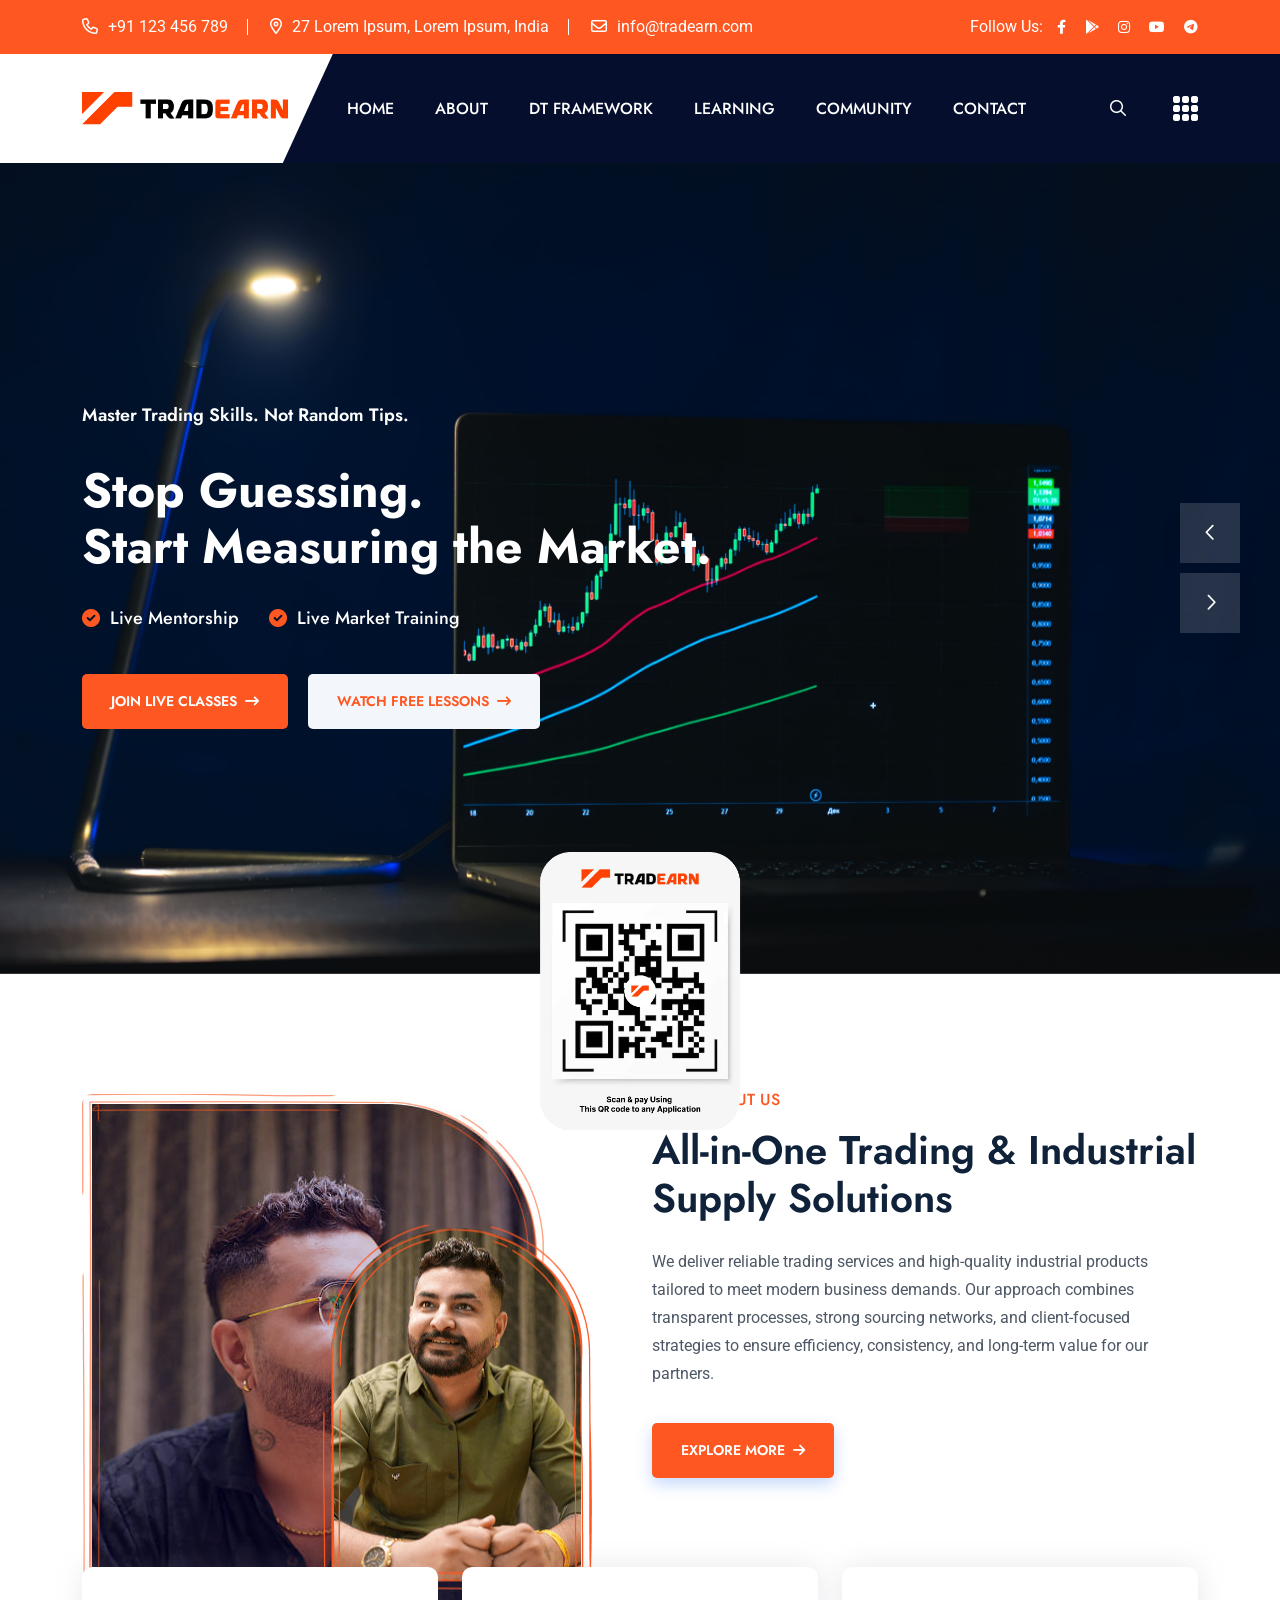
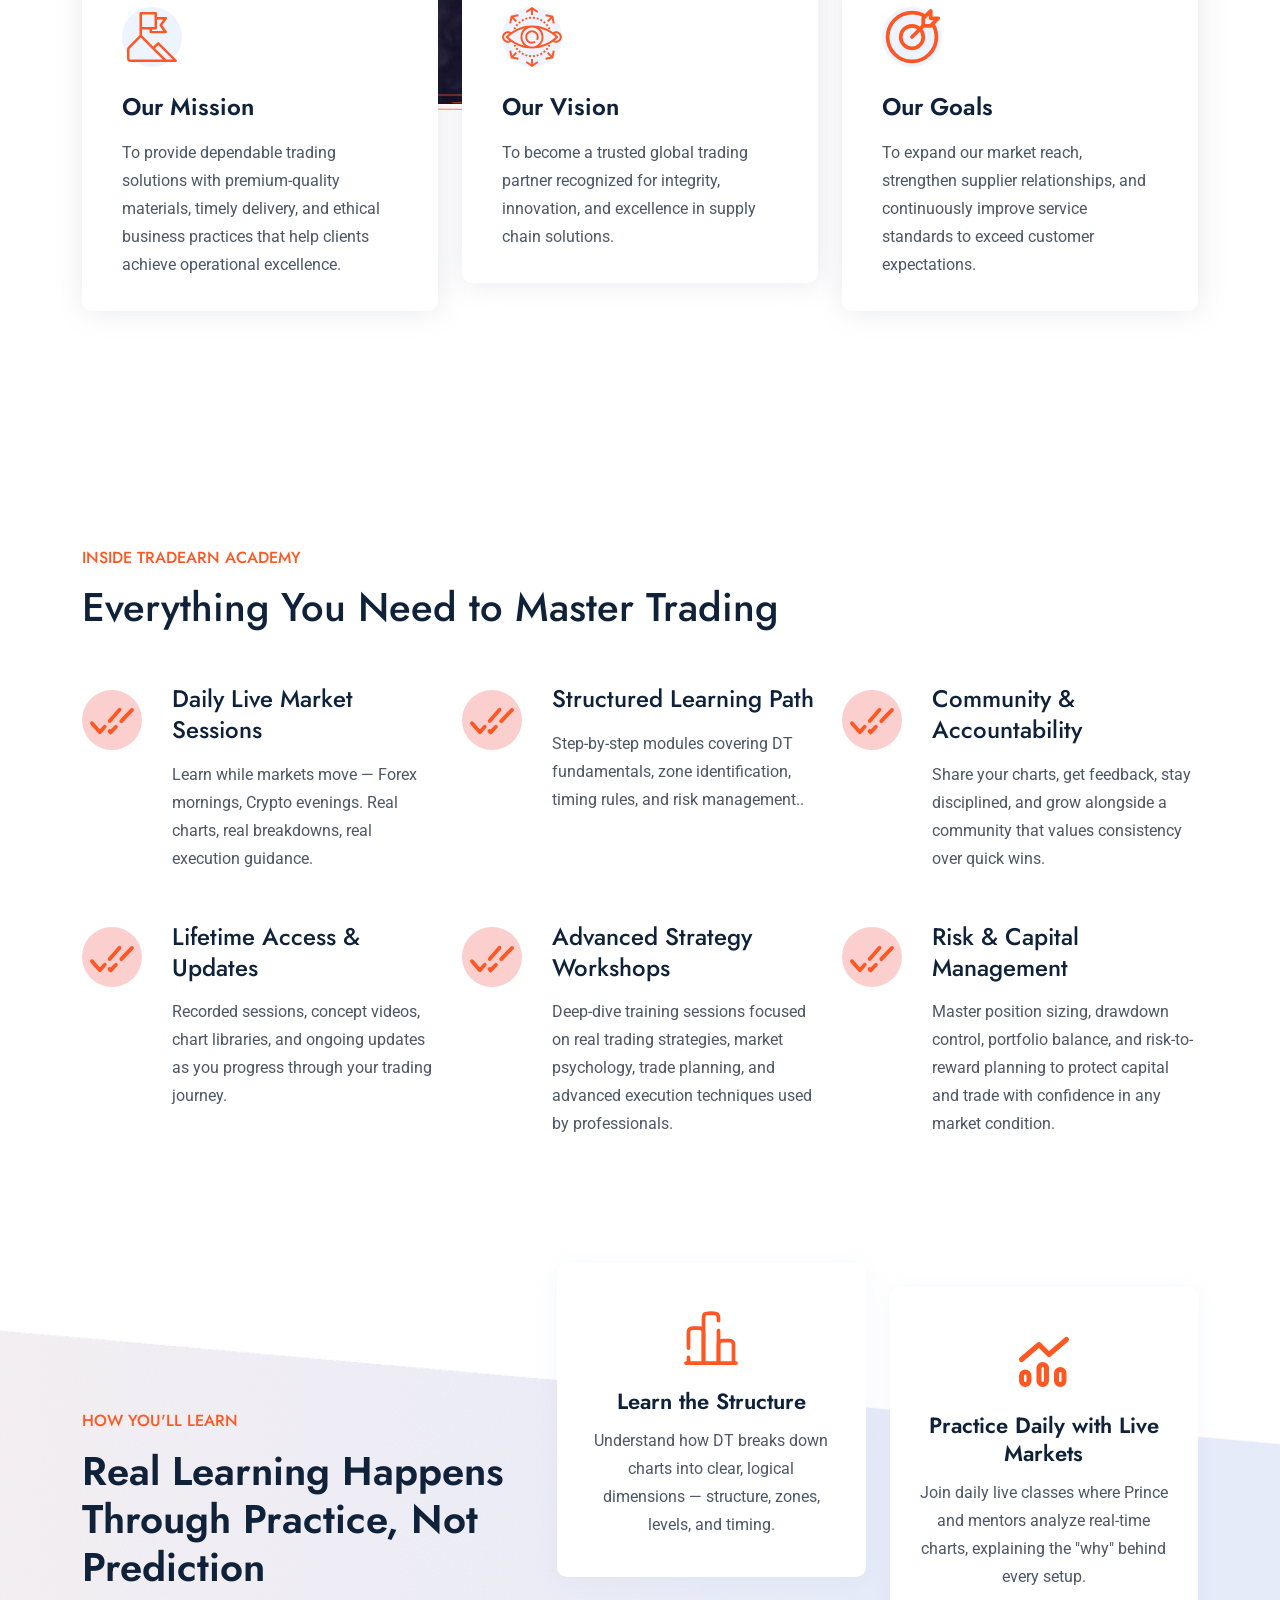
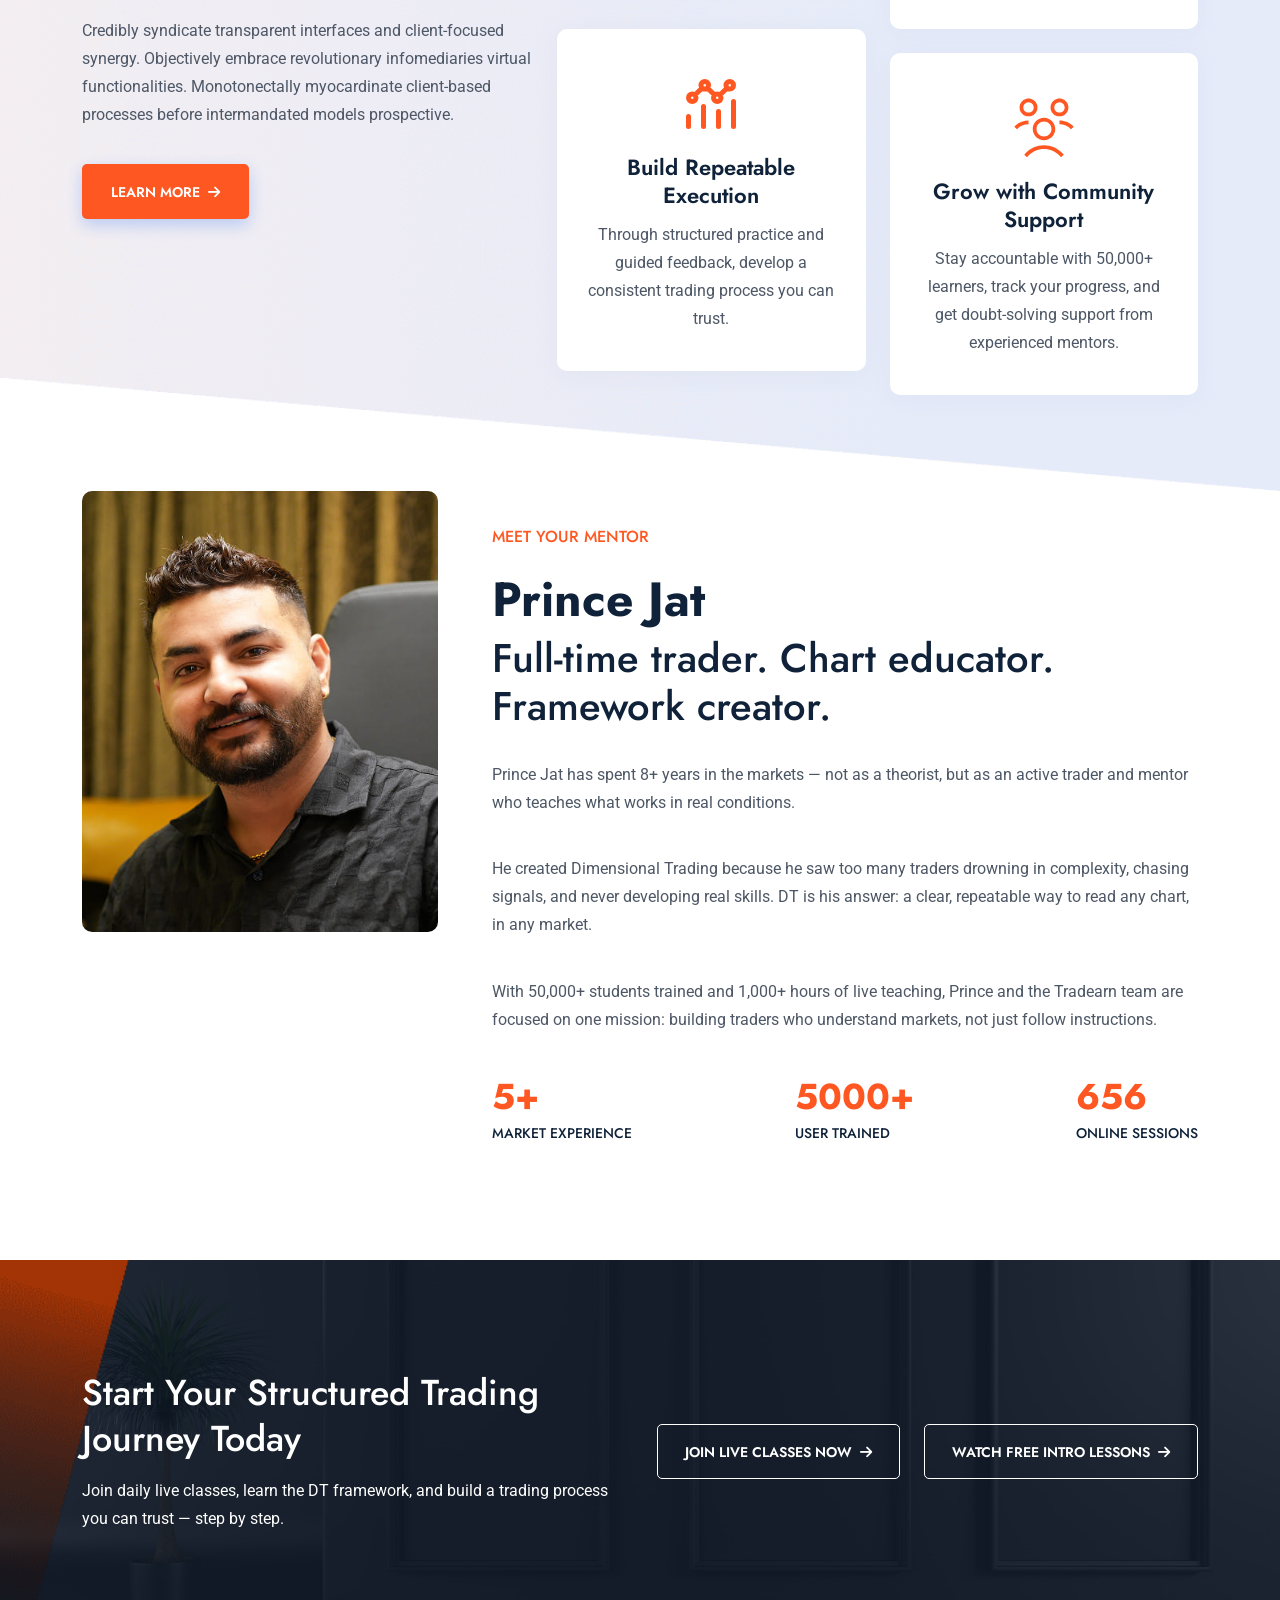
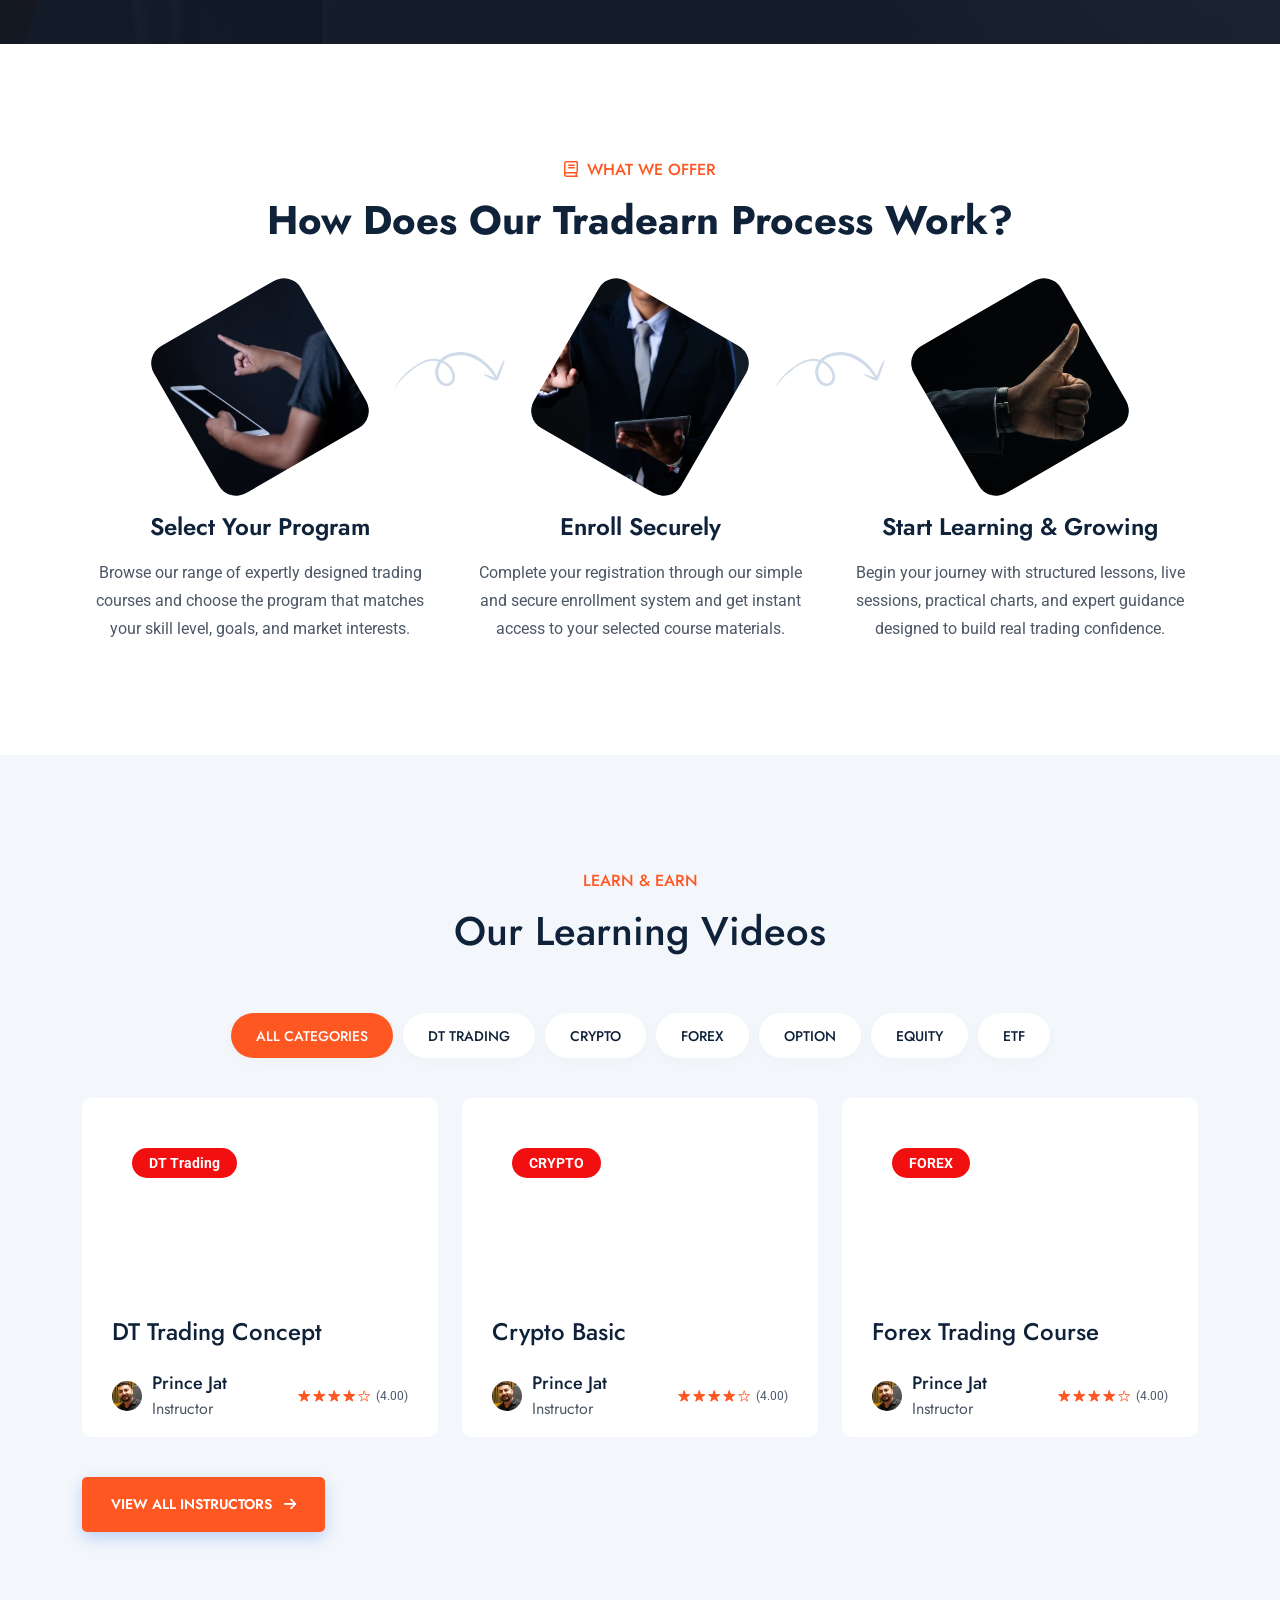
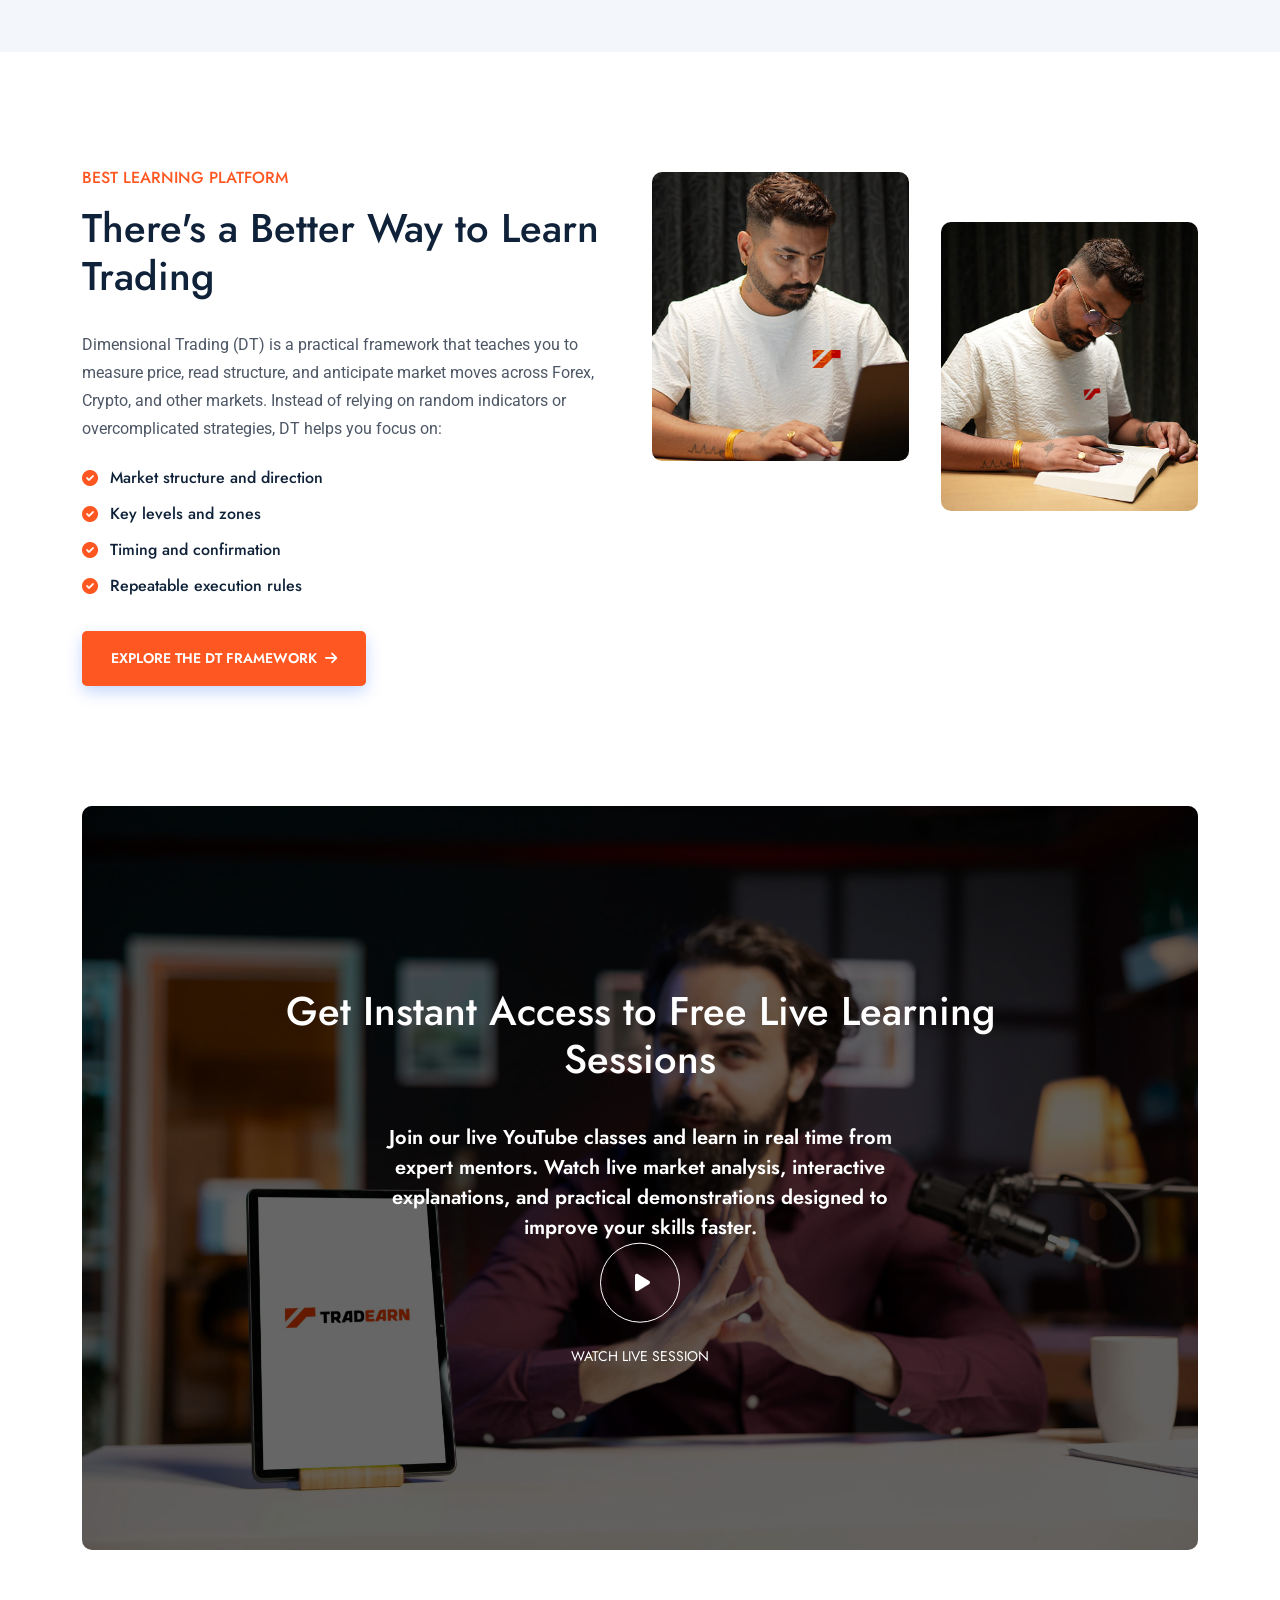
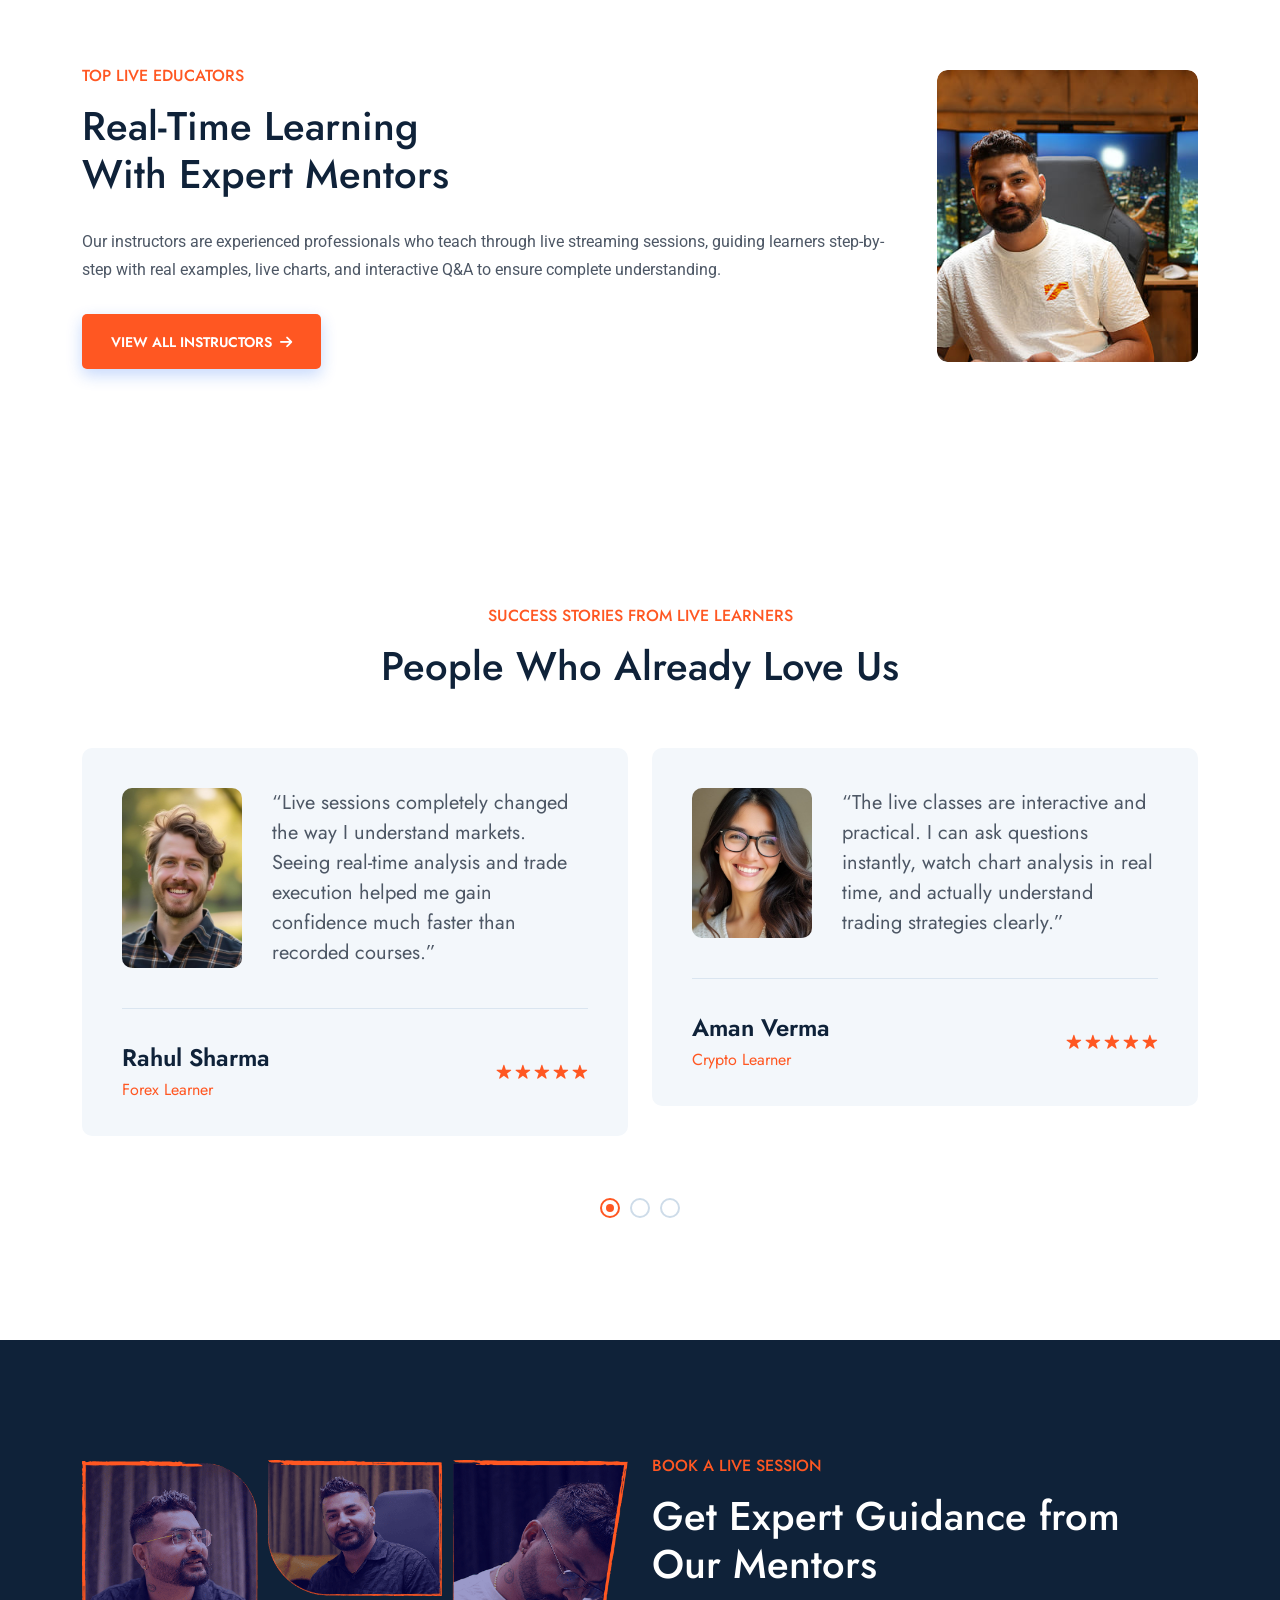
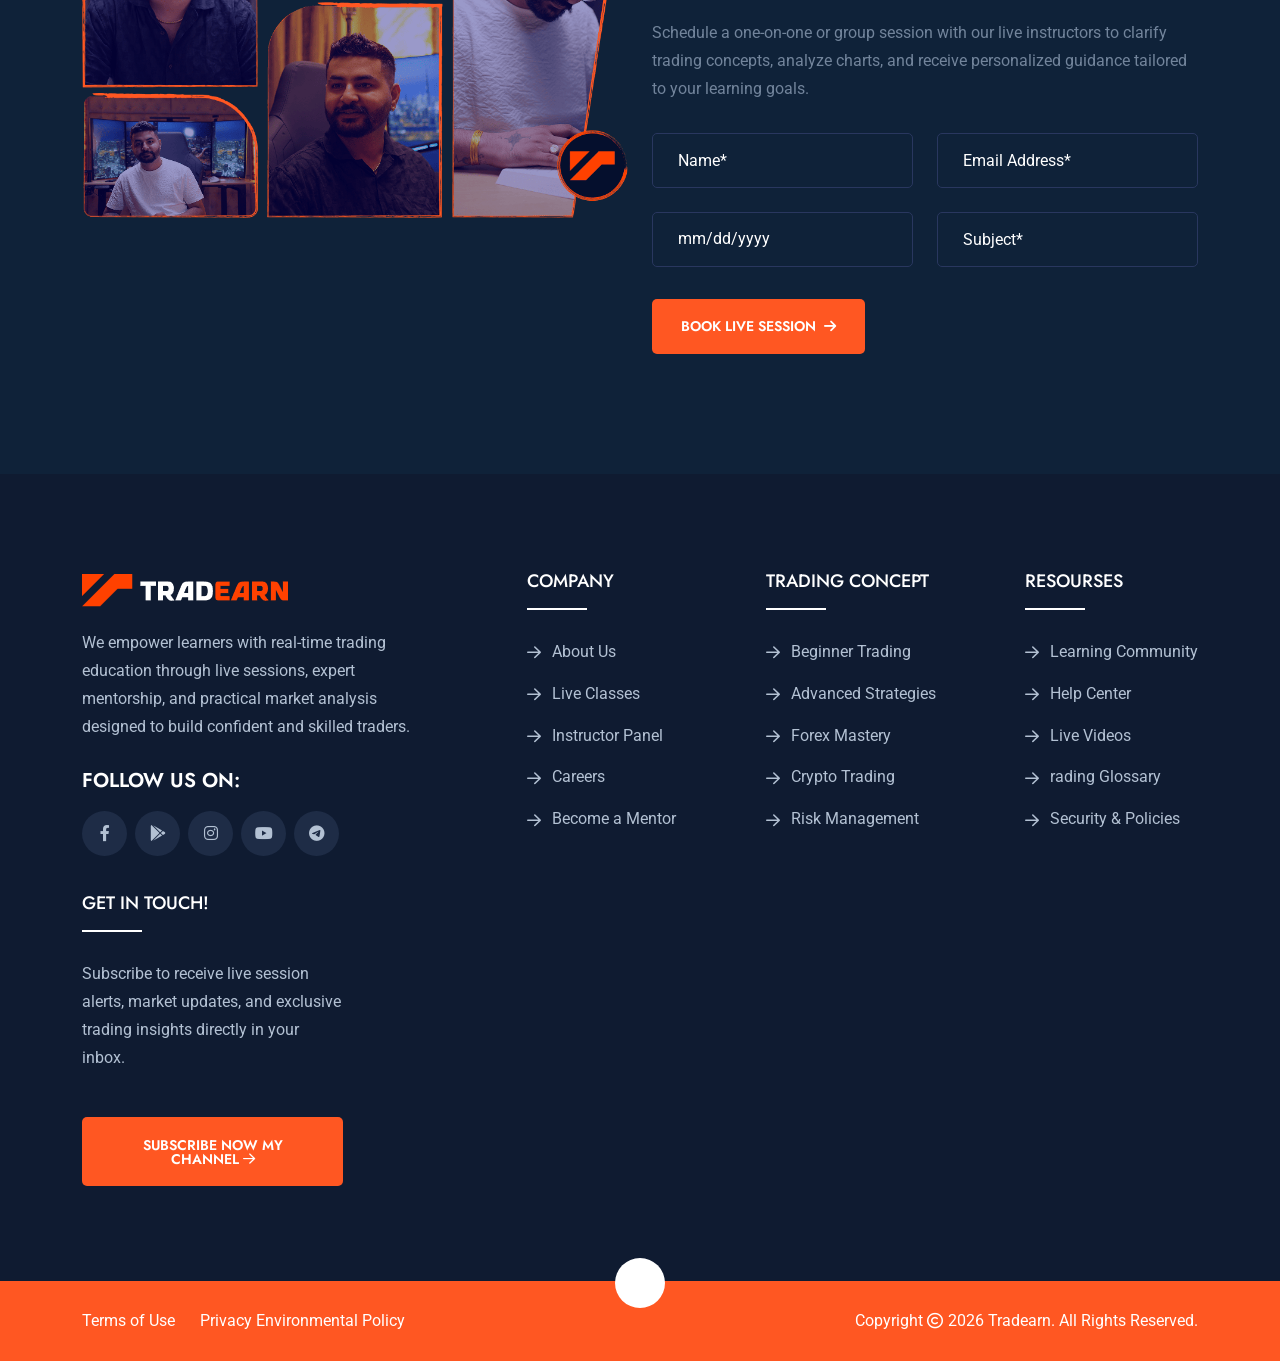
==== commit f639d6d3: "some changes" ====
--- a/index.html
+++ b/index.html
@@ -22,10 +22,10 @@
             <div class="th-mobile-menu">
                 <ul>
                     <li><a href="index.html">Home</a></li>
-                    <li><a href="index.html">About</a></li>
-                    <li><a href="index.html">DT Framework</a></li>
-                    <li><a href="index.html">Learning</a></li>
-                    <li><a href="index.html">Community</a></li>
+                    <li><a href="about.html">About</a></li>
+                    <li><a href="dtfrramework.html">DT Framework</a></li>
+                    <li><a href="learning.html">Learning</a></li>
+                    <li><a href="community.html">Community</a></li>
                     <li><a href="contact.html">Contact</a></li>
                 </ul>
             </div>
@@ -50,10 +50,13 @@
                     </p>
                     <div class="th-social style2">
                         <h6 class="title">FOLLOW US ON:</h6>
-                        <a href="https://www.facebook.com/people/Tradearn-Academy" target="_blank"><i class="fab fa-facebook-f"></i></a>
-                        <a href="https://play.google.com/store/apps/details?id=co.rios.uavhh" target="_blank"><i class="fa-brands fa-google-play"></i></a>
+                        <a href="https://www.facebook.com/people/Tradearn-Academy" target="_blank"><i
+                                class="fab fa-facebook-f"></i></a>
+                        <a href="https://play.google.com/store/apps/details?id=co.rios.uavhh" target="_blank"><i
+                                class="fa-brands fa-google-play"></i></a>
                         <a href="https://www.linkedin.com/"><i class="fab fa-instagram" target="_blank"></i></a>
-                        <a href="https://youtube.com/@dimensionaltrading" target="_blank"><i class="fab fa-youtube"></i></a>
+                        <a href="https://youtube.com/@dimensionaltrading" target="_blank"><i
+                                class="fab fa-youtube"></i></a>
                         <a href="https://www.youtube.com/redirect?event=channel_header&redir_token=[base64]&q=https%3A%2F%2Ft.me%2F%2BgEdG1kOpMuplYmY1"
                             target="_blank"><i class="fa-brands fa-telegram"></i></a>
                     </div>
@@ -97,10 +100,13 @@
                             <ul>
                                 <li>
                                     <div class="header-social"><span class="social-title">Follow Us:</span>
-                                        <a href="https://www.facebook.com/people/Tradearn-Academy"><i class="fab fa-facebook-f"></i></a>
-                                        <a href="https://play.google.com/store/apps/details?id=co.rios.uavhh"><i class="fa-brands fa-google-play"></i></a>
+                                        <a href="https://www.facebook.com/people/Tradearn-Academy"><i
+                                                class="fab fa-facebook-f"></i></a>
+                                        <a href="https://play.google.com/store/apps/details?id=co.rios.uavhh"><i
+                                                class="fa-brands fa-google-play"></i></a>
                                         <a href="https://www.linkedin.com/"><i class="fab fa-instagram"></i></a>
-                                        <a href="https://youtube.com/@dimensionaltrading"><i class="fab fa-youtube"></i></a>
+                                        <a href="https://youtube.com/@dimensionaltrading"><i
+                                                class="fab fa-youtube"></i></a>
                                         <a href="https://www.youtube.com/redirect?event=channel_header&redir_token=[base64]&q=https%3A%2F%2Ft.me%2F%2BgEdG1kOpMuplYmY1"><i class="fa-brands fa-telegram"></i></a>
                                     </div>
                                 </li>
@@ -126,10 +132,10 @@
                                         <nav class="main-menu d-none d-lg-inline-block">
                                             <ul>
                                                 <li><a href="index.html">Home</a></li>
-                                                <li><a href="index.html">About</a></li>
-                                                <li><a href="index.html">DT Framework</a></li>
-                                                <li><a href="index.html">Learning</a></li>
-                                                <li><a href="index.html">Community</a></li>
+                                                <li><a href="about.html">About</a></li>
+                                                <li><a href="dtfrramework.html">DT Framework</a></li>
+                                                <li><a href="learning.html">Learning</a></li>
+                                                <li><a href="community.html">Community</a></li>
                                                 <li><a href="contact.html">Contact</a></li>
                                             </ul>
                                         </nav>
@@ -173,8 +179,7 @@
                         </div>
                         <div class="btn-group" data-ani="slideinup" data-ani-delay="0.5s">
                             <a href="https://www.youtube.com/@dimensionaltrading?sub_confirmation=1" target="_blank" class="th-btn style3">Join Live Classes<i class="fas fa-long-arrow-right ms-2"></i></a>
-                            <a href="https://www.youtube.com/@dimensionaltrading/videos" target="_blank" class="th-btn style6">Watch Free Lessons<i
-                                    class="fas fa-long-arrow-right ms-2"></i></a>
+                            <a href="https://www.youtube.com/@dimensionaltrading/videos" target="_blank" class="th-btn style6">Watch Free Lessons<i class="fas fa-long-arrow-right ms-2"></i></a>
                         </div>
                     </div>
                 </div>
@@ -197,8 +202,7 @@
                         </div>
                         <div class="btn-group" data-ani="slideinup" data-ani-delay="0.5s">
                             <a href="https://www.youtube.com/@dimensionaltrading?sub_confirmation=1" target="_blank" class="th-btn style3">Join Live Classes<i class="fas fa-long-arrow-right ms-2"></i></a>
-                            <a href="https://www.youtube.com/@dimensionaltrading/videos" target="_blank" class="th-btn style6">Watch Free Lessons<i
-                                    class="fas fa-long-arrow-right ms-2"></i></a>
+                            <a href="https://www.youtube.com/@dimensionaltrading/videos" target="_blank" class="th-btn style6">Watch Free Lessons<i class="fas fa-long-arrow-right ms-2"></i></a>
                         </div>
                     </div>
                 </div>
@@ -595,7 +599,8 @@
                     <h3 class="fw-medium text-white mt-n2">Start Your Structured Trading Journey Today</h3>
                     <p class="text-white mb-n2">Join daily live classes, learn the DT framework, and build a trading process you can trust — step by step.</p>
                 </div>
-                <div class="col-lg-auto text-center text-lg-start"><a href="Contact.html" class="th-btn style2">Join Live
+                <div class="col-lg-auto text-center text-lg-start"><a href="Contact.html" class="th-btn style2">Join
+                        Live
                         Classes Now<i class="fas fa-arrow-right ms-2"></i></a></div>
                 <div class="col-lg-auto text-center text-lg-start"><a href="https://www.youtube.com/@dimensionaltrading/videos" target="_blank" class="th-btn style2">Watch
                         Free Intro Lessons<i class="fas fa-arrow-right ms-2"></i></a></div>
@@ -730,78 +735,11 @@
                         </div>
                     </div>
                 </div>
-                <div class="col-md-6 col-xl-4 filter-item cat4">
-                    <div class="course-box2">
-                        <div class="course-img">
-                            <div style="position:relative;padding-bottom:56.25%;height:0;">
-                                <iframe src="https://www.youtube.com/embed/CMX_UJc7ueU" style="position:absolute;top:0;left:0;width:100%;height:100%;border:0;" allowfullscreen></iframe>
-                            </div>
-
-
-                            <span class="tag">OPTION</span>
-                        </div>
-                        <div class="course-content">
-                            <h3 class="course-title"><a href="#">Option Chain Overview</a></h3>
-                            <div class="course-author">
-                                <div class="author-info"><img src="assets/img/about3.jpg" alt="author">
-                                    <div class="info"><a href="#" class="author-name">Prince Jat</a> <span class="desig">Instructor</span></div>
-                                </div>
-                                <div class="course-rating">
-                                    <div class="star-rating" role="img" aria-label="Rated 4.00 out of 5"><span style="width:79%">Rated <strong class="rating">4.00</strong> out of 5</span>
-                                    </div>(4.00)
-                                </div>
-                            </div>
-                        </div>
-                    </div>
-                </div>
-                <div class="col-md-6 col-xl-4 filter-item cat5">
-                    <div class="course-box2">
-                        <div class="course-img">
-                            <div style="position:relative;padding-bottom:56.25%;height:0;">
-                                <iframe src="https://www.youtube.com/embed/CMX_UJc7ueU" style="position:absolute;top:0;left:0;width:100%;height:100%;border:0;" allowfullscreen></iframe>
-                            </div>
-
-
-                            <span class="tag">EQUITY</span>
-                        </div>
-                        <div class="course-content">
-                            <h3 class="course-title"><a href="#">Equity Market Grow</a></h3>
-                            <div class="course-author">
-                                <div class="author-info"><img src="assets/img/about3.jpg" alt="author">
-                                    <div class="info"><a href="#" class="author-name">Prince Jat</a> <span class="desig">Instructor</span></div>
-                                </div>
-                                <div class="course-rating">
-                                    <div class="star-rating" role="img" aria-label="Rated 4.00 out of 5"><span style="width:79%">Rated <strong class="rating">4.00</strong> out of 5</span>
-                                    </div>(4.00)
-                                </div>
-                            </div>
-                        </div>
-                    </div>
-                </div>
-                <div class="col-md-6 col-xl-4 filter-item cat6">
-                    <div class="course-box2">
-                        <div class="course-img">
-                            <div style="position:relative;padding-bottom:56.25%;height:0;">
-                                <iframe src="https://www.youtube.com/embed/CMX_UJc7ueU" style="position:absolute;top:0;left:0;width:100%;height:100%;border:0;" allowfullscreen></iframe>
-                            </div>
-
-
-                            <span class="tag">ETF</span>
-                        </div>
-                        <div class="course-content">
-                            <h3 class="course-title"><a href="#">ETF Trading</a></h3>
-                            <div class="course-author">
-                                <div class="author-info"><img src="assets/img/about3.jpg" alt="author">
-                                    <div class="info"><a href="#" class="author-name">Prince Jat</a> <span class="desig">Instructor</span></div>
-                                </div>
-                                <div class="course-rating">
-                                    <div class="star-rating" role="img" aria-label="Rated 4.00 out of 5"><span style="width:79%">Rated <strong class="rating">4.00</strong> out of 5</span>
-                                    </div>(4.00)
-                                </div>
-                            </div>
-                        </div>
-                    </div>
-                </div>
+            </div>
+            <div class="text-center text-xl-start mt-40">
+                <a href="#" class="th-btn">View All Instructors
+                    <i class="fas fa-arrow-right ms-2"></i>
+                </a>
             </div>
         </div>
     </section>
@@ -828,7 +766,8 @@
                             <li>Timing and confirmation</li>
                             <li>Repeatable execution rules</li>
                         </ul>
-                    </div><a href="dtfrramework.html" class="th-btn">Explore the DT Framework<i class="fas fa-arrow-right ms-2"></i></a>
+                    </div><a href="dtfrramework.html" class="th-btn">Explore the DT Framework<i
+                            class="fas fa-arrow-right ms-2"></i></a>
                 </div>
             </div>
         </div>
@@ -865,9 +804,13 @@
                             <div class="team-box">
                                 <div class="team-img"><img src="assets/img/about6.jpg" alt="Team">
                                     <div class="th-social">
-                                        <a target="_blank" href="https://facebook.com/"><i class="fab fa-facebook-f"></i></a>
-                                        <a target="_blank" href="https://twitter.com/"><i class="fab fa-twitter"></i></a>
-                                        <a target="_blank" href="https://linkedin.com/"><i class="fab fa-linkedin-in"></i></a></div>
+                                        <a target="_blank" href="https://facebook.com/"><i
+                                                class="fab fa-facebook-f"></i></a>
+                                        <a target="_blank" href="https://twitter.com/"><i
+                                                class="fab fa-twitter"></i></a>
+                                        <a target="_blank" href="https://linkedin.com/"><i
+                                                class="fab fa-linkedin-in"></i></a>
+                                    </div>
                                 </div>
                                 <div class="team-content">
                                     <h3 class="team-title"><a href="#">Prince Jat</a></h3><span class="team-desig">Online Teacher</span>
@@ -989,10 +932,14 @@
                                 <p class="about-text">We empower learners with real-time trading education through live sessions, expert mentorship, and practical market analysis designed to build confident and skilled traders.</p>
                                 <div class="th-social">
                                     <h6 class="title text-white">FOLLOW US ON:</h6>
-                                    <a target="_blank" href="https://www.facebook.com/people/Tradearn-Academy"><i class="fab fa-facebook-f"></i></a>
-                                    <a target="_blank" href="https://play.google.com/store/apps/details?id=co.rios.uavhh"><i class="fa-brands fa-google-play"></i></a>
-                                    <a target="_blank" href="https://www.linkedin.com/"><i class="fab fa-instagram"></i></a>
-                                    <a target="_blank" href="https://youtube.com/@dimensionaltrading"><i class="fab fa-youtube"></i></a>
+                                    <a target="_blank" href="https://www.facebook.com/people/Tradearn-Academy"><i
+                                            class="fab fa-facebook-f"></i></a>
+                                    <a target="_blank" href="https://play.google.com/store/apps/details?id=co.rios.uavhh"><i
+                                            class="fa-brands fa-google-play"></i></a>
+                                    <a target="_blank" href="https://www.linkedin.com/"><i
+                                            class="fab fa-instagram"></i></a>
+                                    <a target="_blank" href="https://youtube.com/@dimensionaltrading"><i
+                                            class="fab fa-youtube"></i></a>
                                     <a target="_blank" href="https://www.youtube.com/redirect?event=channel_header&redir_token=[base64]&q=https%3A%2F%2Ft.me%2F%2BgEdG1kOpMuplYmY1"><i class="fa-brands fa-telegram"></i></a>
                                 </div>
                             </div>
@@ -1004,7 +951,8 @@
                             <div class="menu-all-pages-container">
                                 <ul class="menu">
                                     <li><a target="_blank" href="about.html">About Us</a></li>
-                                    <li><a target="_blank" href="https://www.youtube.com/@dimensionaltrading/videos">Live Classes</a></li>
+                                    <li><a target="_blank" href="https://www.youtube.com/@dimensionaltrading/videos">Live Classes</a>
+                                    </li>
                                     <li><a target="_blank" href="about.html">Instructor Panel</a></li>
                                     <li><a target="_blank" href="Contact.html">Careers</a></li>
                                     <li><a target="_blank" href="about.html">Become a Mentor</a></li>
@@ -1017,11 +965,16 @@
                             <h3 class="widget_title">Trading Concept</h3>
                             <div class="menu-all-pages-container">
                                 <ul class="menu">
-                                    <li><a target="_blank" href="https://www.youtube.com/watch?v=CMX_UJc7ueU&t=1237s">Beginner Trading</a></li>
-                                    <li><a target="_blank" href="https://www.youtube.com/watch?v=CMX_UJc7ueU&t=1237s">Advanced Strategies</a></li>
-                                    <li><a target="_blank" href="https://www.youtube.com/watch?v=CMX_UJc7ueU&t=1237s">Forex Mastery</a></li>
-                                    <li><a target="_blank" href="https://www.youtube.com/watch?v=CMX_UJc7ueU&t=1237s">Crypto Trading</a></li>
-                                    <li><a target="_blank" href="https://www.youtube.com/watch?v=CMX_UJc7ueU&t=1237s">Risk Management</a></li>
+                                    <li><a target="_blank" href="https://www.youtube.com/watch?v=CMX_UJc7ueU&t=1237s">Beginner
+                                            Trading</a></li>
+                                    <li><a target="_blank" href="https://www.youtube.com/watch?v=CMX_UJc7ueU&t=1237s">Advanced
+                                            Strategies</a></li>
+                                    <li><a target="_blank" href="https://www.youtube.com/watch?v=CMX_UJc7ueU&t=1237s">Forex Mastery</a>
+                                    </li>
+                                    <li><a target="_blank" href="https://www.youtube.com/watch?v=CMX_UJc7ueU&t=1237s">Crypto
+                                            Trading</a></li>
+                                    <li><a target="_blank" href="https://www.youtube.com/watch?v=CMX_UJc7ueU&t=1237s">Risk
+                                            Management</a></li>
                                 </ul>
                             </div>
                         </div>
@@ -1033,8 +986,10 @@
                                 <ul class="menu">
                                     <li><a target="_blank" href="learning.html">Learning Community</a></li>
                                     <li><a target="_blank" href="contact.html">Help Center</a></li>
-                                    <li><a target="_blank" href="https://www.youtube.com/@dimensionaltrading/videos">Live Videos</a></li>
-                                    <li><a target="_blank" href="https://www.youtube.com/@dimensionaltrading/featured">rading Glossary</a></li>
+                                    <li><a target="_blank" href="https://www.youtube.com/@dimensionaltrading/videos">Live Videos</a>
+                                    </li>
+                                    <li><a target="_blank" href="https://www.youtube.com/@dimensionaltrading/featured">rading
+                                            Glossary</a></li>
                                     <li><a target="_blank" href="contact.html">Security & Policies</a></li>
                                 </ul>
                             </div>
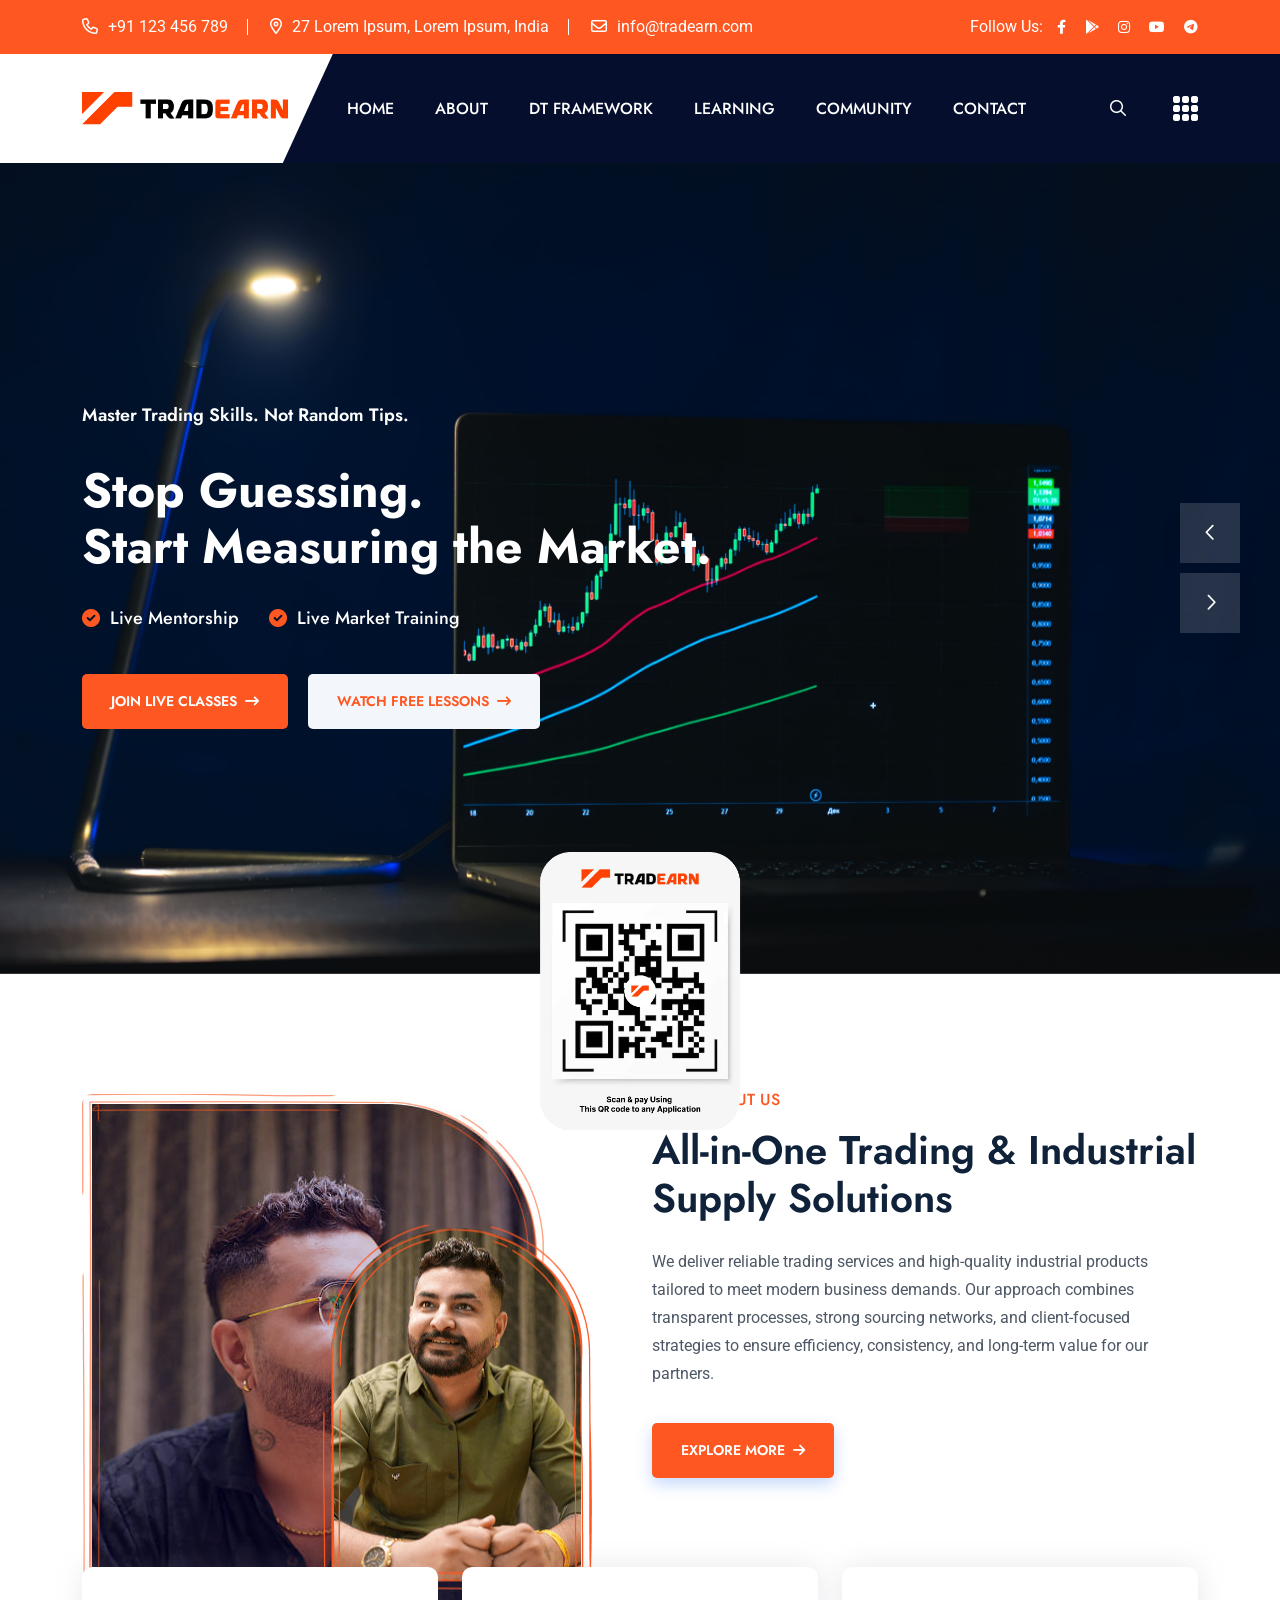
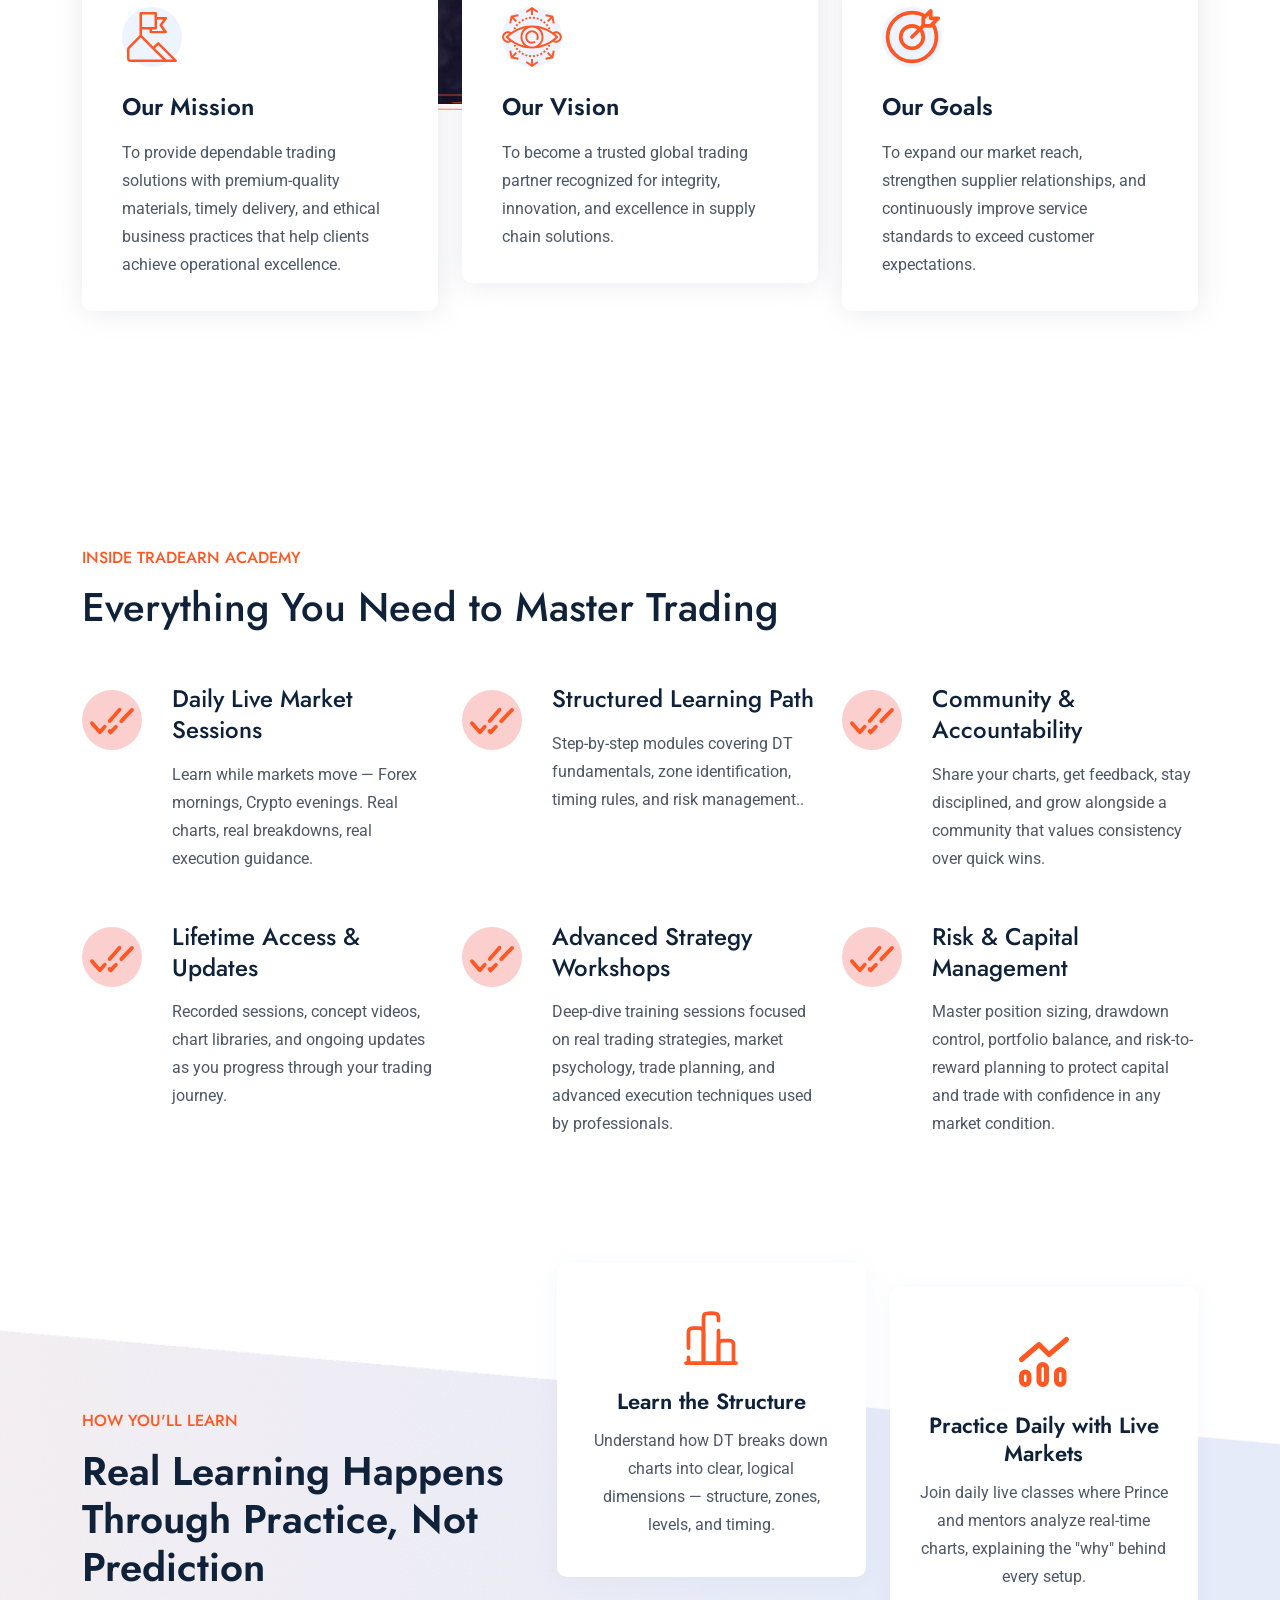
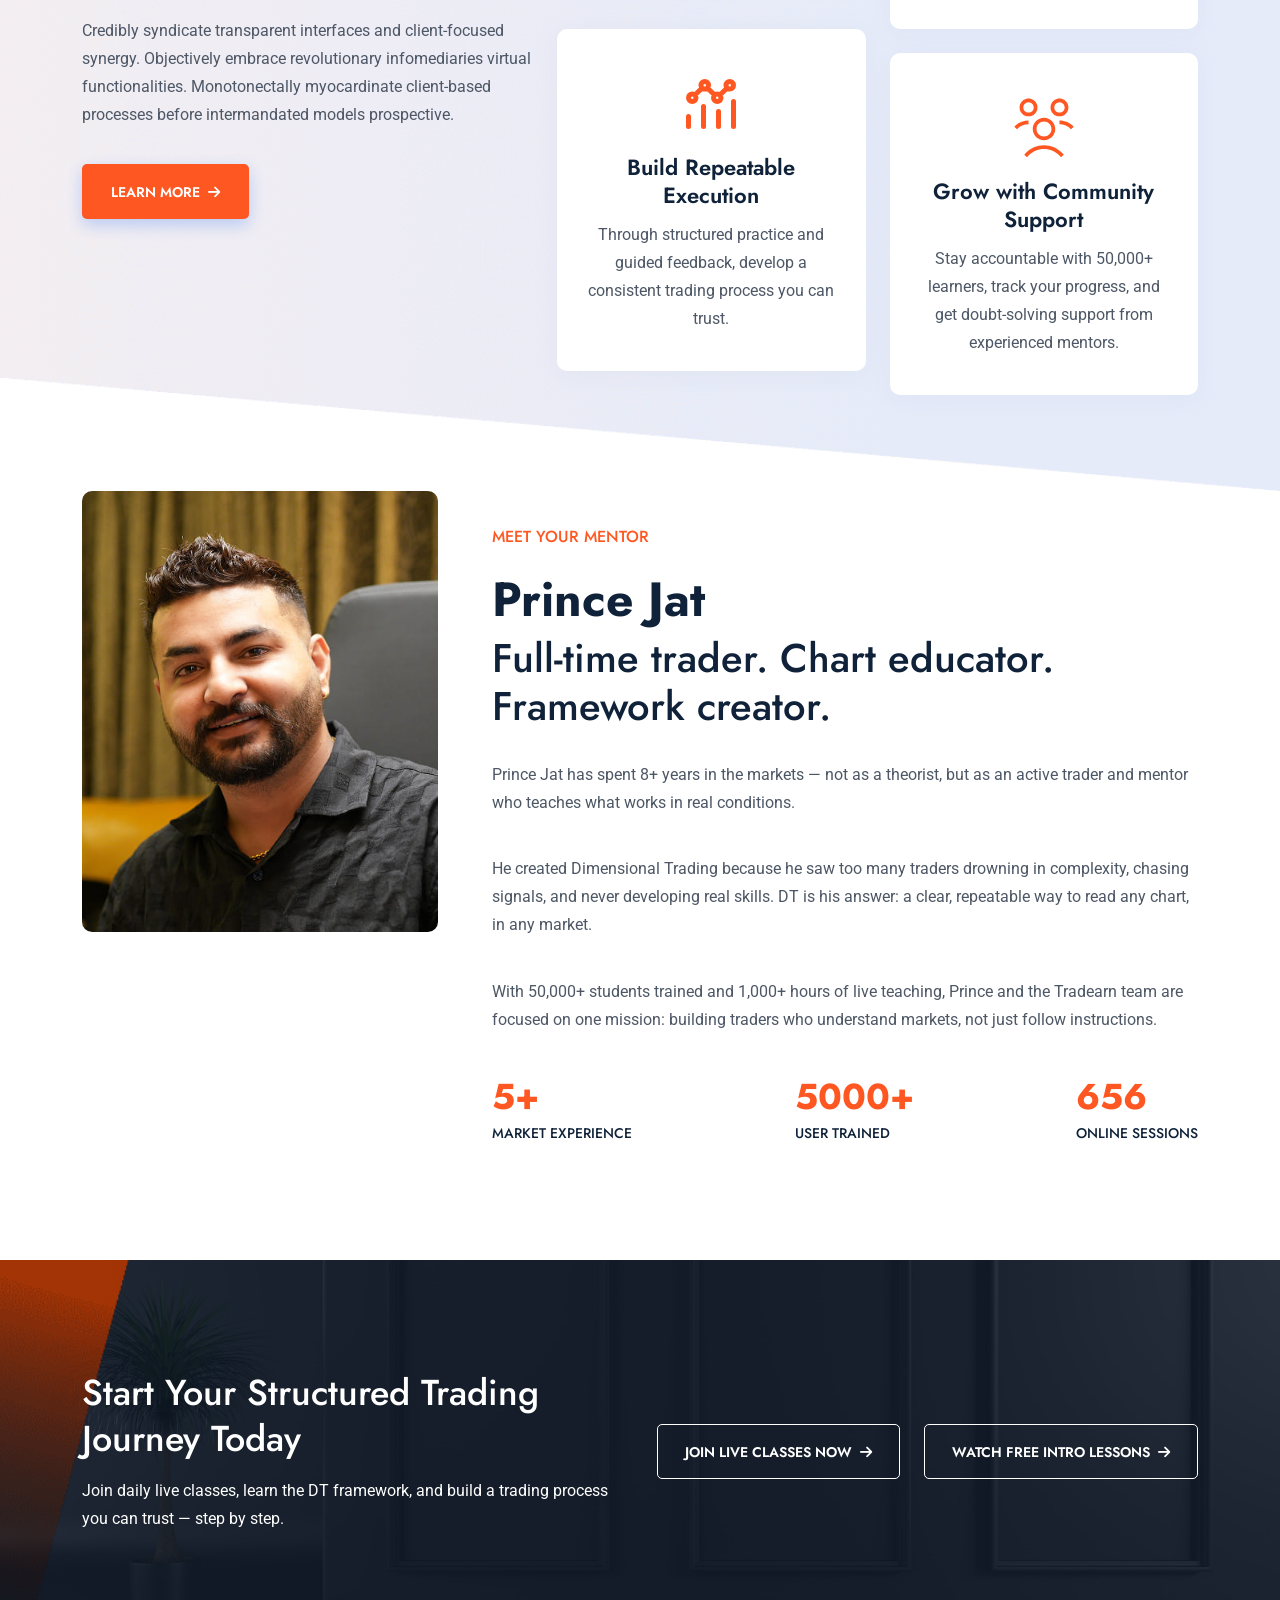
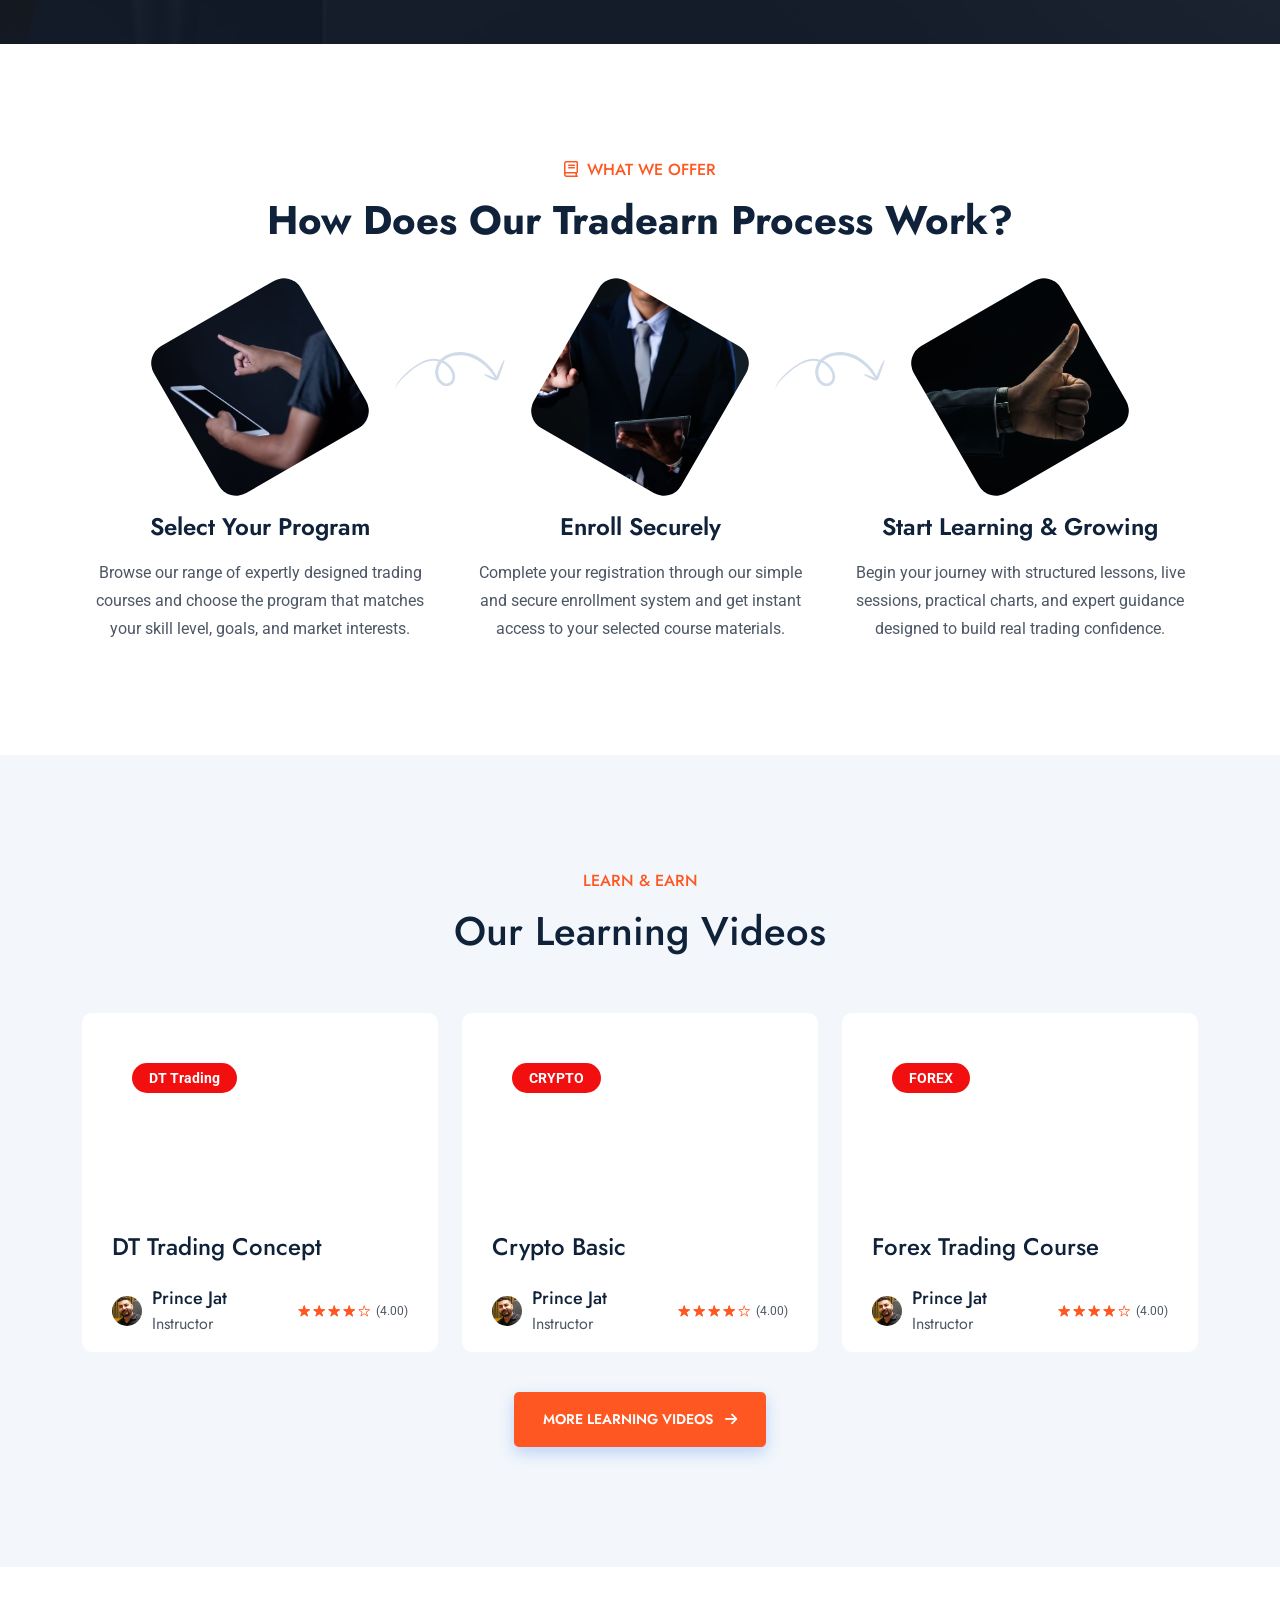
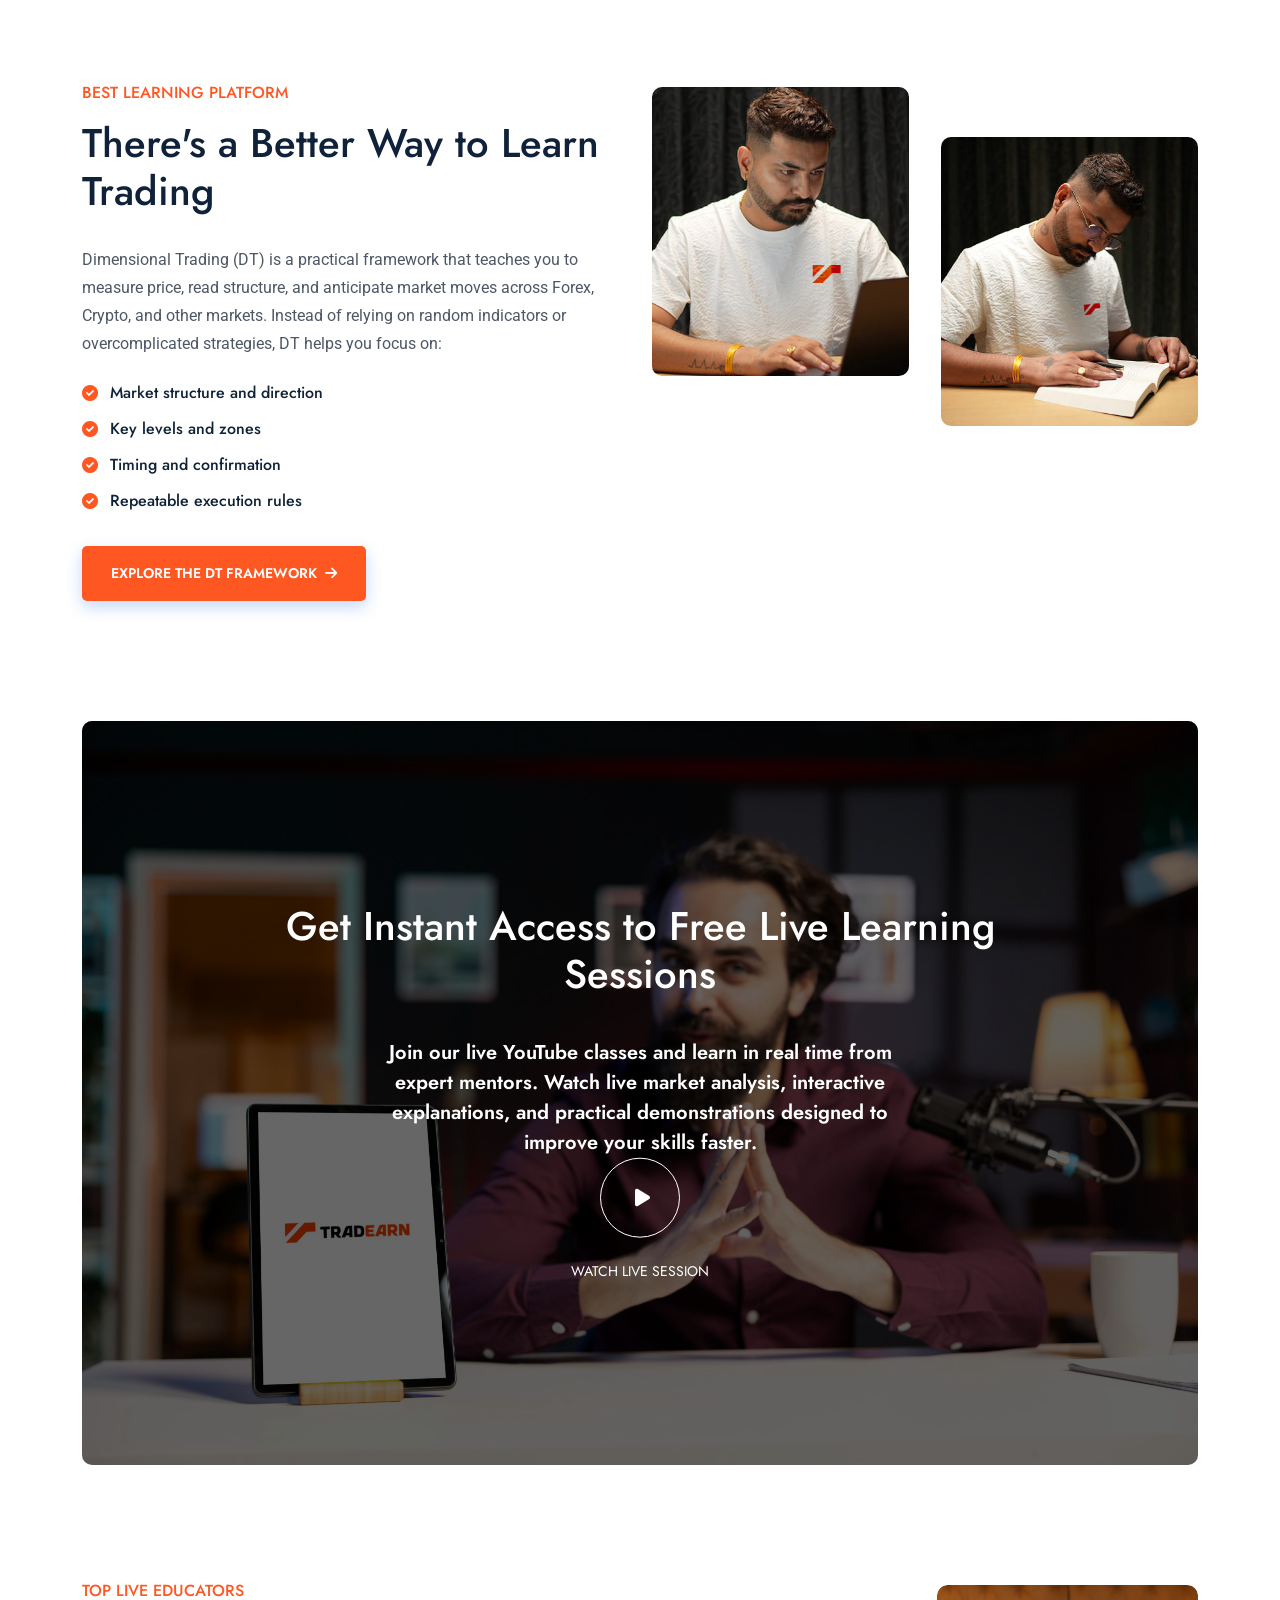
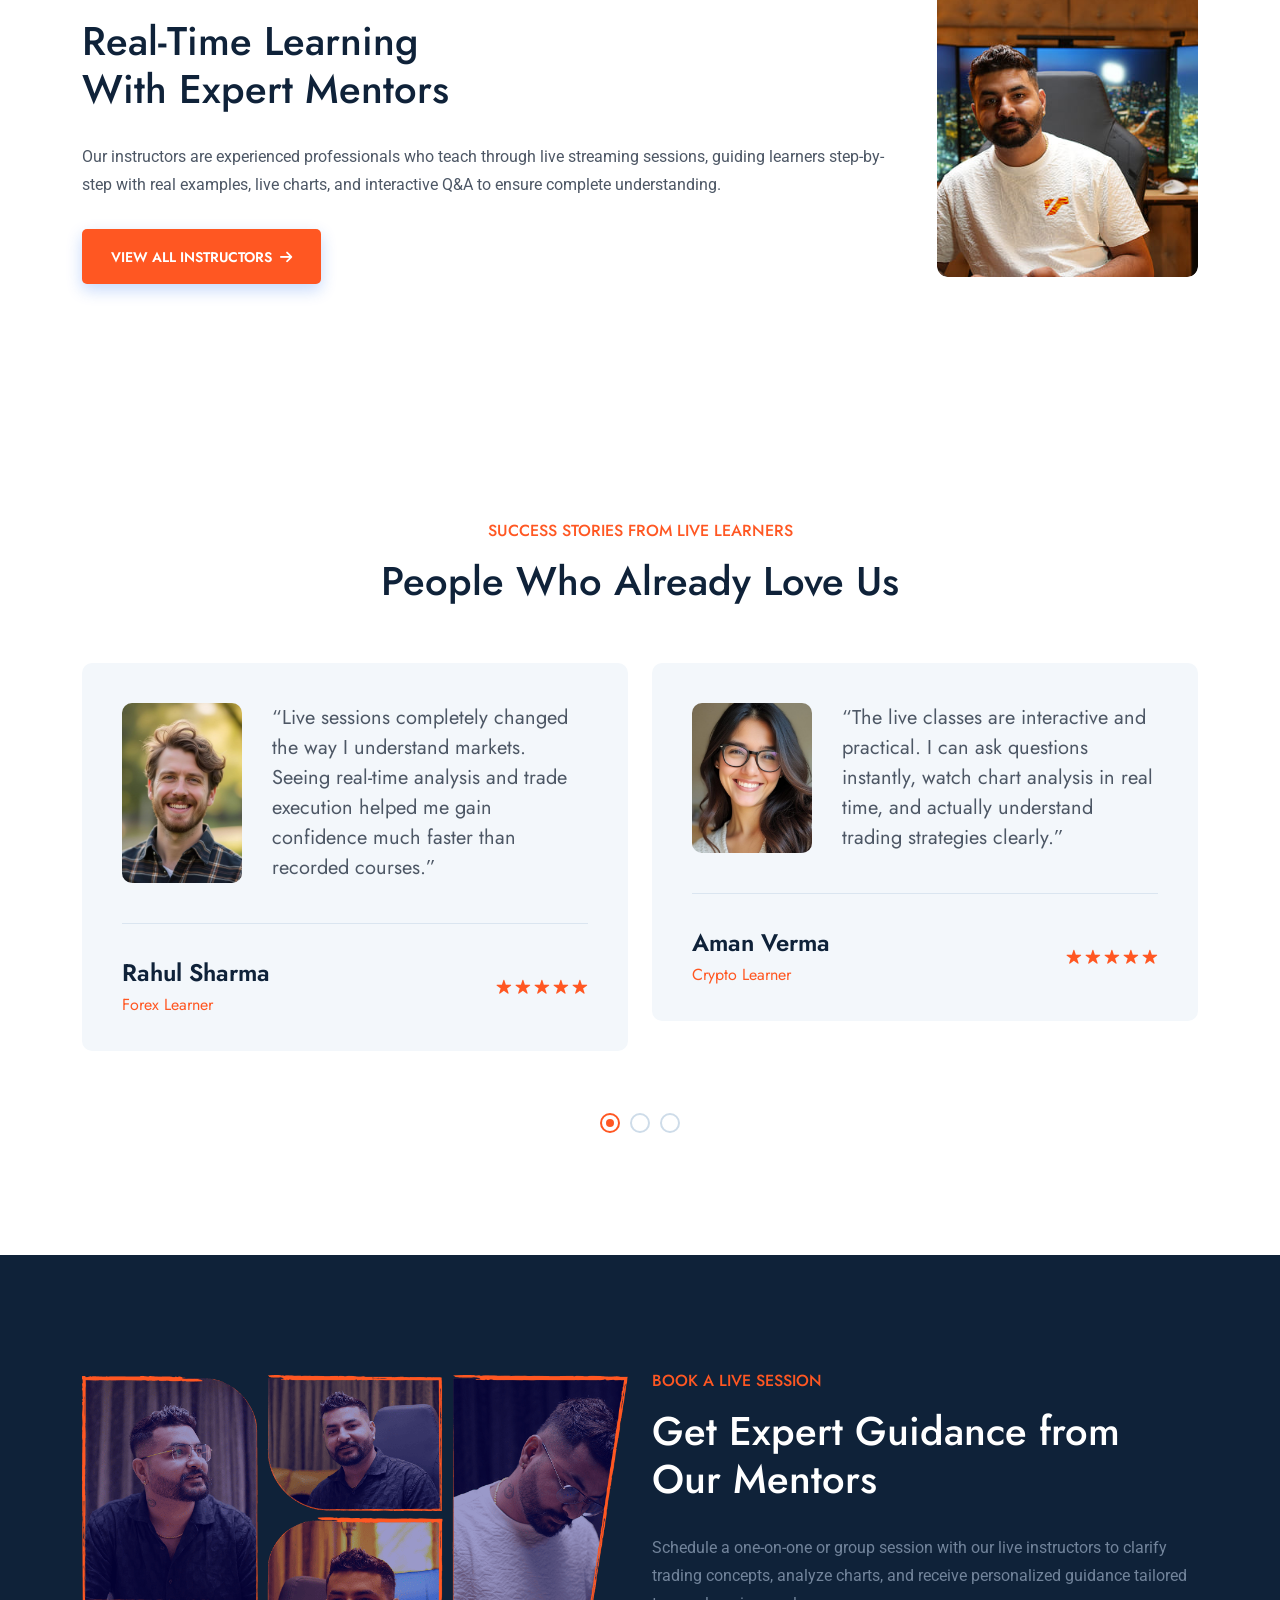
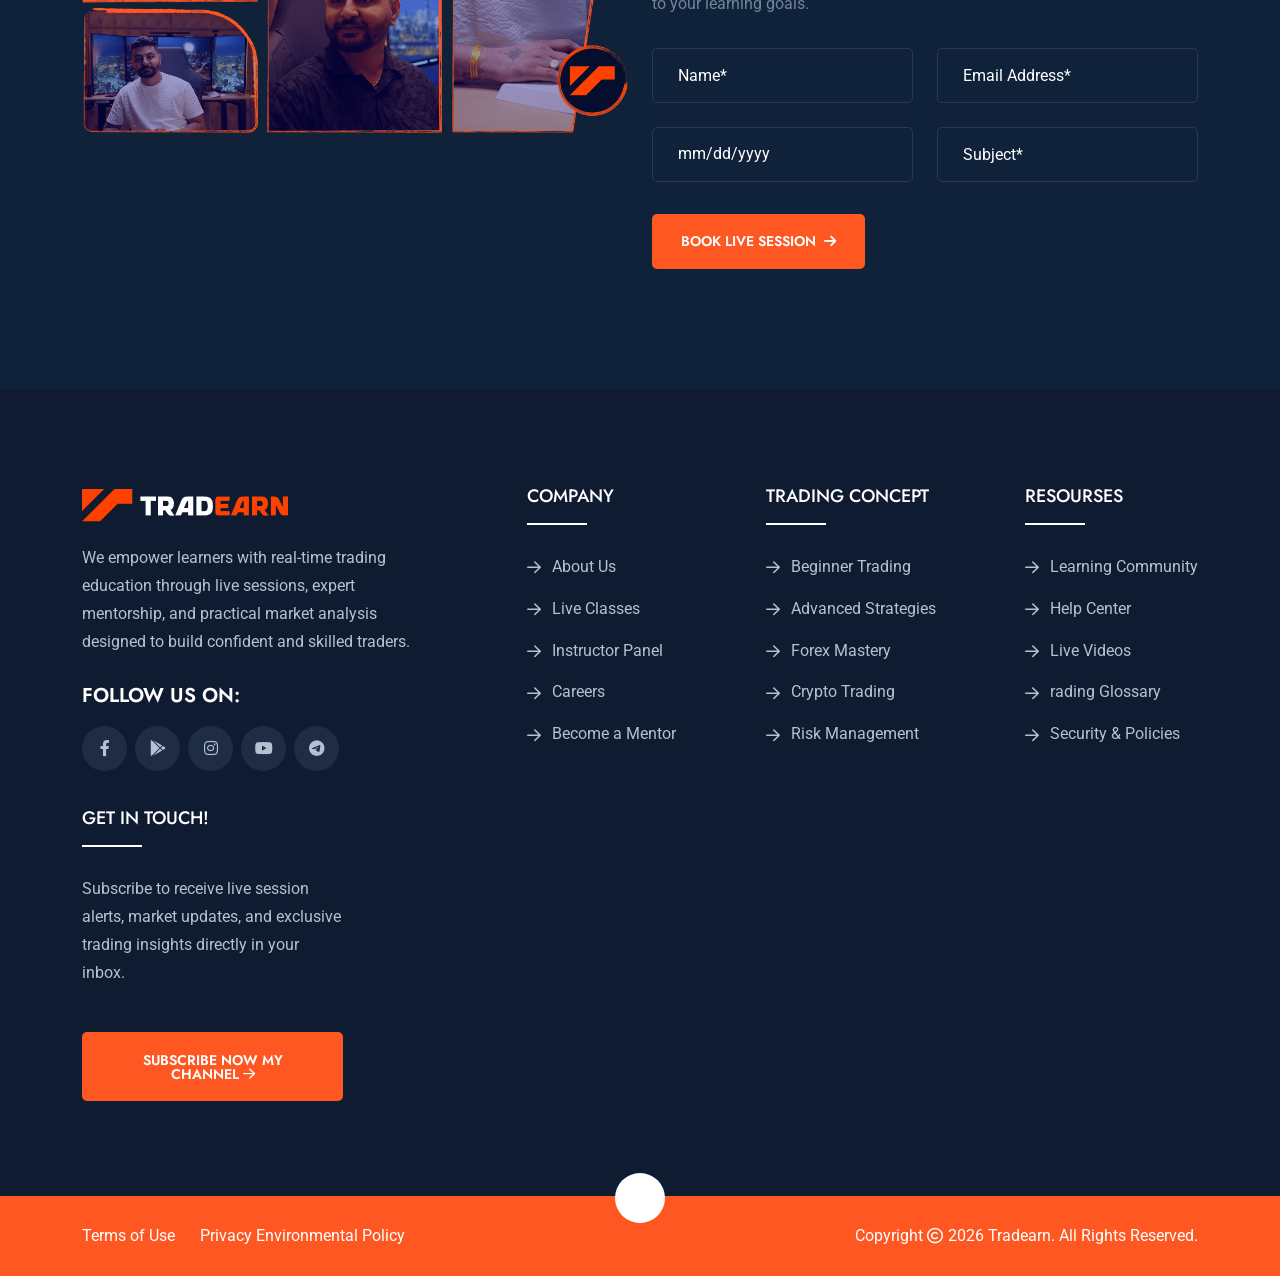
==== commit edbf3dab: "some updates" ====
--- a/index.html
+++ b/index.html
@@ -6,7 +6,9 @@
     <meta http-equiv="x-ua-compatible" content="ie=edge">
     <title>Tradearn</title>
     <meta name="viewport" content="width=device-width,initial-scale=1,shrink-to-fit=no">
-    <link href="https://fonts.googleapis.com/css2?family=Baloo+2:wght@400;500;600;700;800&amp;family=Jost:wght@300;400;500;600;700;800;900&amp;family=Roboto:wght@100;300;400;500;700&amp;display=swap" rel="stylesheet">
+    <link
+        href="https://fonts.googleapis.com/css2?family=Baloo+2:wght@400;500;600;700;800&amp;family=Jost:wght@300;400;500;600;700;800;900&amp;family=Roboto:wght@100;300;400;500;700&amp;display=swap"
+        rel="stylesheet">
     <link rel="stylesheet" href="assets/css/app.min.css">
     <link rel="stylesheet" href="assets/css/fontawesome.min.css">
     <link rel="stylesheet" href="assets/css/style.css">
@@ -46,7 +48,9 @@
                     <div class="about-logo">
                         <a href="index.html"><img src="assets/img/logo.png" alt="tradearn"></a>
                     </div>
-                    <p class="about-text">IWe empower learners with real-time trading education through live sessions, expert mentorship, and practical market analysis designed to build confident and skilled traders.
+                    <p class="about-text">IWe empower learners with real-time trading education through live sessions,
+                        expert mentorship, and practical market analysis designed to build confident and skilled
+                        traders.
                     </p>
                     <div class="th-social style2">
                         <h6 class="title">FOLLOW US ON:</h6>
@@ -71,10 +75,12 @@
                         <p class="info-box_text">147/I, Lorem Ipsum, Lorem Ipsum, lorem Ipsum, india</p>
                     </div>
                     <div class="info-box-wrap">
-                        <div class="info-box_icon"><i class="fas fa-envelope"></i></div><a href="mailto:info@tradearn.com" class="info-box_link">info@tradearn.com</a>
+                        <div class="info-box_icon"><i class="fas fa-envelope"></i></div><a
+                            href="mailto:info@tradearn.com" class="info-box_link">info@tradearn.com</a>
                     </div>
                     <div class="info-box-wrap">
-                        <div class="info-box_icon"><i class="fas fa-phone"></i></div><a href="tel:+11234567890" class="info-box_link">+91 123 456 7890</a>
+                        <div class="info-box_icon"><i class="fas fa-phone"></i></div><a href="tel:+11234567890"
+                            class="info-box_link">+91 123 456 7890</a>
                     </div>
                 </div>
             </div>
@@ -89,8 +95,10 @@
                             <ul>
                                 <li><i class="far fa-phone"></i><a href="tel:+1044123456789">+91 123 456 789</a>
                                 </li>
-                                <li class="d-none d-xl-inline-block"><i class="far fa-location-dot"></i>27 Lorem Ipsum, Lorem Ipsum, India</li>
-                                <li><i class="far fa-envelope"></i><a href="mailto:info@tradearn.com">info@tradearn.com</a>
+                                <li class="d-none d-xl-inline-block"><i class="far fa-location-dot"></i>27 Lorem Ipsum,
+                                    Lorem Ipsum, India</li>
+                                <li><i class="far fa-envelope"></i><a
+                                        href="mailto:info@tradearn.com">info@tradearn.com</a>
                                 </li>
                             </ul>
                         </div>
@@ -107,7 +115,9 @@
                                         <a href="https://www.linkedin.com/"><i class="fab fa-instagram"></i></a>
                                         <a href="https://youtube.com/@dimensionaltrading"><i
                                                 class="fab fa-youtube"></i></a>
-                                        <a href="https://www.youtube.com/redirect?event=channel_header&redir_token=[base64]&q=https%3A%2F%2Ft.me%2F%2BgEdG1kOpMuplYmY1"><i class="fa-brands fa-telegram"></i></a>
+                                        <a
+                                            href="https://www.youtube.com/redirect?event=channel_header&redir_token=[base64]&q=https%3A%2F%2Ft.me%2F%2BgEdG1kOpMuplYmY1"><i
+                                                class="fa-brands fa-telegram"></i></a>
                                     </div>
                                 </li>
                             </ul>
@@ -145,8 +155,10 @@
                                     <div class="col-auto d-none d-xl-block">
                                         <div class="header-button">
                                             <button type="button" class="simple-icon me-3 searchBoxToggler"><i
-                                                    class="far fa-search"></i></button> <a href="contact.html" class="th-btn style3">Join Live Classes<i
-                                                    class="fas fa-arrow-right ms-2"></i></a> <a href="#" class="simple-icon style2 ms-3 sideMenuToggler"><i
+                                                    class="far fa-search"></i></button> <a href="contact.html"
+                                                class="th-btn style3">Join Live Classes<i
+                                                    class="fas fa-arrow-right ms-2"></i></a> <a href="#"
+                                                class="simple-icon style2 ms-3 sideMenuToggler"><i
                                                     class="fa-sharp fa-solid fa-grid"></i></a>
                                         </div>
                                     </div>
@@ -160,13 +172,15 @@
         </div>
     </header>
     <div class="th-hero-wrapper hero-6" id="hero">
-        <div class="hero-slider-6 th-carousel" id="heroSlide6" data-slide-show="1" data-md-slide-show="1" data-fade="true">
+        <div class="hero-slider-6 th-carousel" id="heroSlide6" data-slide-show="1" data-md-slide-show="1"
+            data-fade="true">
             <div class="th-hero-slide">
                 <div class="th-hero-bg" data-bg-src="assets/img/bgslide2.jpg">
                     <!-- <img src="assets/img/overlaybg.png" alt="Hero Image"> -->
                 </div>
                 <div class="container">
-                    <div class="hero-style6"><span class="hero-subtitle" data-ani="slideindown" data-ani-delay="0.7s">Master Trading Skills. Not Random Tips.</span>
+                    <div class="hero-style6"><span class="hero-subtitle" data-ani="slideindown"
+                            data-ani-delay="0.7s">Master Trading Skills. Not Random Tips.</span>
                         <h1 class="hero-title" data-ani="slideindown" data-ani-delay="0.4s">Stop Guessing.
                         </h1>
                         <h1 class="hero-title" data-ani="slideindown" data-ani-delay="0.1s">Start Measuring the Market.
@@ -178,8 +192,10 @@
                             </ul>
                         </div>
                         <div class="btn-group" data-ani="slideinup" data-ani-delay="0.5s">
-                            <a href="https://www.youtube.com/@dimensionaltrading?sub_confirmation=1" target="_blank" class="th-btn style3">Join Live Classes<i class="fas fa-long-arrow-right ms-2"></i></a>
-                            <a href="https://www.youtube.com/@dimensionaltrading/videos" target="_blank" class="th-btn style6">Watch Free Lessons<i class="fas fa-long-arrow-right ms-2"></i></a>
+                            <a href="https://www.youtube.com/@dimensionaltrading?sub_confirmation=1" target="_blank"
+                                class="th-btn style3">Join Live Classes<i class="fas fa-long-arrow-right ms-2"></i></a>
+                            <a href="https://www.youtube.com/@dimensionaltrading/videos" target="_blank"
+                                class="th-btn style6">Watch Free Lessons<i class="fas fa-long-arrow-right ms-2"></i></a>
                         </div>
                     </div>
                 </div>
@@ -189,7 +205,8 @@
                     <!-- <img src="assets/img/overlaybg.png" alt="Hero Image"> -->
                 </div>
                 <div class="container">
-                    <div class="hero-style6"><span class="hero-subtitle" data-ani="slideindown" data-ani-delay="0.7s">Learn Trading the Right Way</span>
+                    <div class="hero-style6"><span class="hero-subtitle" data-ani="slideindown"
+                            data-ani-delay="0.7s">Learn Trading the Right Way</span>
                         <h1 class="hero-title" data-ani="slideindown" data-ani-delay="0.4s">Build Skills.
                         </h1>
                         <h1 class="hero-title" data-ani="slideindown" data-ani-delay="0.1s">Trade With Confidence.
@@ -201,8 +218,10 @@
                             </ul>
                         </div>
                         <div class="btn-group" data-ani="slideinup" data-ani-delay="0.5s">
-                            <a href="https://www.youtube.com/@dimensionaltrading?sub_confirmation=1" target="_blank" class="th-btn style3">Join Live Classes<i class="fas fa-long-arrow-right ms-2"></i></a>
-                            <a href="https://www.youtube.com/@dimensionaltrading/videos" target="_blank" class="th-btn style6">Watch Free Lessons<i class="fas fa-long-arrow-right ms-2"></i></a>
+                            <a href="https://www.youtube.com/@dimensionaltrading?sub_confirmation=1" target="_blank"
+                                class="th-btn style3">Join Live Classes<i class="fas fa-long-arrow-right ms-2"></i></a>
+                            <a href="https://www.youtube.com/@dimensionaltrading/videos" target="_blank"
+                                class="th-btn style6">Watch Free Lessons<i class="fas fa-long-arrow-right ms-2"></i></a>
                         </div>
                     </div>
                 </div>
@@ -231,7 +250,9 @@
                     <div class="title-area mb-35"><span class="sub-title">More About Us</span>
                         <h2 class="sec-title fw-semibold">All-in-One Trading & Industrial Supply Solutions</h2>
                     </div>
-                    <p class="mt-n2 mb-35">We deliver reliable trading services and high-quality industrial products tailored to meet modern business demands. Our approach combines transparent processes, strong sourcing networks, and client-focused strategies to ensure efficiency,
+                    <p class="mt-n2 mb-35">We deliver reliable trading services and high-quality industrial products
+                        tailored to meet modern business demands. Our approach combines transparent processes, strong
+                        sourcing networks, and client-focused strategies to ensure efficiency,
                         consistency, and long-term value for our partners.</p>
                     <a href="about.html" class="th-btn">Explore More<i class="fas fa-arrow-right ms-2"></i></a>
                 </div>
@@ -243,7 +264,8 @@
                             <div class="moto-box">
                                 <div class="moto-box_icon">
                                     <?xml version="1.0" ?>
-                                    <svg fill="#ff5722" width="60px" height="60px" viewBox="0 0 24 24" xmlns="http://www.w3.org/2000/svg">
+                                    <svg fill="#ff5722" width="60px" height="60px" viewBox="0 0 24 24"
+                                        xmlns="http://www.w3.org/2000/svg">
                                         <title />
                                         <g id="mission">
                                             <path
@@ -252,7 +274,9 @@
                                     </svg>
                                 </div>
                                 <h5 class="moto-box_title">Our Mission</h5>
-                                <p class="moto-box_text">To provide dependable trading solutions with premium-quality materials, timely delivery, and ethical business practices that help clients achieve operational excellence.
+                                <p class="moto-box_text">To provide dependable trading solutions with premium-quality
+                                    materials, timely delivery, and ethical business practices that help clients achieve
+                                    operational excellence.
                                 </p>
                             </div>
                         </div>
@@ -260,7 +284,9 @@
                             <div class="moto-box">
                                 <div class="moto-box_icon">
                                     <?xml version="1.0" encoding="iso-8859-1"?>
-                                    <svg fill="#ff5722" height="60px" width="60px" version="1.1" id="Layer_1" xmlns="http://www.w3.org/2000/svg" xmlns:xlink="http://www.w3.org/1999/xlink" viewBox="0 0 499.232 499.232" xml:space="preserve">
+                                    <svg fill="#ff5722" height="60px" width="60px" version="1.1" id="Layer_1"
+                                        xmlns="http://www.w3.org/2000/svg" xmlns:xlink="http://www.w3.org/1999/xlink"
+                                        viewBox="0 0 499.232 499.232" xml:space="preserve">
                                         <g>
                                             <g>
                                                 <g>
@@ -347,7 +373,8 @@
                                     </svg>
                                 </div>
                                 <h5 class="moto-box_title">Our Vision</h5>
-                                <p class="moto-box_text">To become a trusted global trading partner recognized for integrity, innovation, and excellence in supply chain solutions.
+                                <p class="moto-box_text">To become a trusted global trading partner recognized for
+                                    integrity, innovation, and excellence in supply chain solutions.
                                 </p>
                             </div>
                         </div>
@@ -355,7 +382,9 @@
                             <div class="moto-box">
                                 <div class="moto-box_icon">
                                     <?xml version="1.0" encoding="utf-8"?>
-                                    <svg width="60px" height="60px" version="1.1" id="Icons" xmlns="http://www.w3.org/2000/svg" xmlns:xlink="http://www.w3.org/1999/xlink" viewBox="0 0 32 32" xml:space="preserve">
+                                    <svg width="60px" height="60px" version="1.1" id="Icons"
+                                        xmlns="http://www.w3.org/2000/svg" xmlns:xlink="http://www.w3.org/1999/xlink"
+                                        viewBox="0 0 32 32" xml:space="preserve">
                                         <style type="text/css">
                                             .st0 {
                                                 fill: none;
@@ -374,7 +403,8 @@
                                     </svg>
                                 </div>
                                 <h5 class="moto-box_title">Our Goals</h5>
-                                <p class="moto-box_text">To expand our market reach, strengthen supplier relationships, and continuously improve service standards to exceed customer expectations.
+                                <p class="moto-box_text">To expand our market reach, strengthen supplier relationships,
+                                    and continuously improve service standards to exceed customer expectations.
                                 </p>
                             </div>
                         </div>
@@ -395,7 +425,8 @@
                         </div>
                         <div class="category-card2_content">
                             <h3 class="category-card2_title"><a href="#">Daily Live Market Sessions</a></h3>
-                            <p class="category-card2_text">Learn while markets move — Forex mornings, Crypto evenings. Real charts, real breakdowns, real execution guidance.</p>
+                            <p class="category-card2_text">Learn while markets move — Forex mornings, Crypto evenings.
+                                Real charts, real breakdowns, real execution guidance.</p>
                             <!-- <a href="#" class="link-btn">Learn More<i class="fas fa-arrow-right"></i></a> -->
                         </div>
                     </div>
@@ -406,7 +437,8 @@
                         </div>
                         <div class="category-card2_content">
                             <h3 class="category-card2_title"><a href="#">Structured Learning Path</a></h3>
-                            <p class="category-card2_text">Step-by-step modules covering DT fundamentals, zone identification, timing rules, and risk management..</p>
+                            <p class="category-card2_text">Step-by-step modules covering DT fundamentals, zone
+                                identification, timing rules, and risk management..</p>
                             <!-- <a href="#" class="link-btn">Learn More<i class="fas fa-arrow-right"></i></a> -->
                         </div>
                     </div>
@@ -417,7 +449,8 @@
                         </div>
                         <div class="category-card2_content">
                             <h3 class="category-card2_title"><a href="#">Community & Accountability</a></h3>
-                            <p class="category-card2_text">Share your charts, get feedback, stay disciplined, and grow alongside a community that values consistency over quick wins.</p>
+                            <p class="category-card2_text">Share your charts, get feedback, stay disciplined, and grow
+                                alongside a community that values consistency over quick wins.</p>
                             <!-- <a href="#" class="link-btn">Learn More<i class="fas fa-arrow-right"></i></a> -->
                         </div>
                     </div>
@@ -428,7 +461,8 @@
                         </div>
                         <div class="category-card2_content">
                             <h3 class="category-card2_title"><a href="#">Lifetime Access & Updates</a></h3>
-                            <p class="category-card2_text">Recorded sessions, concept videos, chart libraries, and ongoing updates as you progress through your trading journey.</p>
+                            <p class="category-card2_text">Recorded sessions, concept videos, chart libraries, and
+                                ongoing updates as you progress through your trading journey.</p>
                             <!-- <a href="#" class="link-btn">Learn More<i class="fas fa-arrow-right"></i></a> -->
                         </div>
                     </div>
@@ -439,7 +473,9 @@
                         </div>
                         <div class="category-card2_content">
                             <h3 class="category-card2_title"><a href="#">Advanced Strategy Workshops</a></h3>
-                            <p class="category-card2_text">Deep-dive training sessions focused on real trading strategies, market psychology, trade planning, and advanced execution techniques used by professionals.
+                            <p class="category-card2_text">Deep-dive training sessions focused on real trading
+                                strategies, market psychology, trade planning, and advanced execution techniques used by
+                                professionals.
                             </p>
                             <!-- <a href="#" class="link-btn">Learn More<i class="fas fa-arrow-right"></i></a> -->
                         </div>
@@ -451,7 +487,9 @@
                         </div>
                         <div class="category-card2_content">
                             <h3 class="category-card2_title"><a href="#">Risk & Capital Management</a></h3>
-                            <p class="category-card2_text">Master position sizing, drawdown control, portfolio balance, and risk-to-reward planning to protect capital and trade with confidence in any market condition.
+                            <p class="category-card2_text">Master position sizing, drawdown control, portfolio balance,
+                                and risk-to-reward planning to protect capital and trade with confidence in any market
+                                condition.
                             </p>
                             <!-- <a href="#" class="link-btn">Learn More<i class="fas fa-arrow-right"></i></a> -->
                         </div>
@@ -467,7 +505,9 @@
                     <div class="title-area mb-35"><span class="sub-title">HOW YOU'LL LEARN</span>
                         <h2 class="sec-title fw-semibold">Real Learning Happens Through Practice, Not Prediction</h2>
                     </div>
-                    <p class="mt-n2 mb-35">Credibly syndicate transparent interfaces and client-focused synergy. Objectively embrace revolutionary infomediaries virtual functionalities. Monotonectally myocardinate client-based processes before intermandated models prospective.</p>
+                    <p class="mt-n2 mb-35">Credibly syndicate transparent interfaces and client-focused synergy.
+                        Objectively embrace revolutionary infomediaries virtual functionalities. Monotonectally
+                        myocardinate client-based processes before intermandated models prospective.</p>
                     <a href="learning.html" class="th-btn">Learn More<i class="fas fa-arrow-right ms-2"></i></a>
                 </div>
                 <div class="col-xl-7">
@@ -476,7 +516,8 @@
                             <div class="feature-card">
                                 <div class="feature-card_icon">
                                     <?xml version="1.0" encoding="utf-8"?>
-                                    <svg width="60px" height="60px" viewBox="0 0 24 24" fill="none" xmlns="http://www.w3.org/2000/svg">
+                                    <svg width="60px" height="60px" viewBox="0 0 24 24" fill="none"
+                                        xmlns="http://www.w3.org/2000/svg">
                                         <path d="M22 22H2" stroke="#ff5722" stroke-width="1.5" stroke-linecap="round" />
                                         <path
                                             d="M21 22V14.5C21 13.6716 20.3284 13 19.5 13H16.5C15.6716 13 15 13.6716 15 14.5V22"
@@ -491,14 +532,16 @@
                                     </svg>
                                 </div>
                                 <h3 class="feature-card_title">Learn the Structure</h3>
-                                <p class="feature-card_text">Understand how DT breaks down charts into clear, logical dimensions — structure, zones, levels, and timing.</p>
+                                <p class="feature-card_text">Understand how DT breaks down charts into clear, logical
+                                    dimensions — structure, zones, levels, and timing.</p>
                             </div>
                         </div>
                         <div class="col-md-6 feature-card-wrap">
                             <div class="feature-card">
                                 <div class="feature-card_icon">
                                     <?xml version="1.0" encoding="utf-8"?>
-                                    <svg width="60px" height="60px" viewBox="0 0 24 24" fill="none" xmlns="http://www.w3.org/2000/svg">
+                                    <svg width="60px" height="60px" viewBox="0 0 24 24" fill="none"
+                                        xmlns="http://www.w3.org/2000/svg">
                                         <path
                                             d="M21 3L14 9L10 5L3 11M4.5 21C3.67157 21 3 20.3284 3 19.5V17.5C3 16.6716 3.67157 16 4.5 16C5.32843 16 6 16.6716 6 17.5V19.5C6 20.3284 5.32843 21 4.5 21ZM11.5 21C10.6716 21 10 20.3284 10 19.5V14.5C10 13.6716 10.6716 13 11.5 13C12.3284 13 13 13.6716 13 14.5V19.5C13 20.3284 12.3284 21 11.5 21ZM18.5 21C17.6716 21 17 20.3284 17 19.5V16.5C17 15.6716 17.6716 15 18.5 15C19.3284 15 20 15.6716 20 16.5V19.5C20 20.3284 19.3284 21 18.5 21Z"
                                             stroke="#ff5722" stroke-width="2" stroke-linecap="round"
@@ -506,14 +549,16 @@
                                     </svg>
                                 </div>
                                 <h3 class="feature-card_title">Practice Daily with Live Markets</h3>
-                                <p class="feature-card_text">Join daily live classes where Prince and mentors analyze real-time charts, explaining the "why" behind every setup.</p>
+                                <p class="feature-card_text">Join daily live classes where Prince and mentors analyze
+                                    real-time charts, explaining the "why" behind every setup.</p>
                             </div>
                         </div>
                         <div class="col-md-6 feature-card-wrap">
                             <div class="feature-card">
                                 <div class="feature-card_icon">
                                     <?xml version="1.0" encoding="utf-8"?>
-                                    <svg width="60px" height="60px" viewBox="0 0 24 24" fill="none" xmlns="http://www.w3.org/2000/svg">
+                                    <svg width="60px" height="60px" viewBox="0 0 24 24" fill="none"
+                                        xmlns="http://www.w3.org/2000/svg">
                                         <path
                                             d="M3 21V17M9 21V13M15 21V15M21 21V11M8.43934 5.56066C8.71079 5.83211 9.08579 6 9.5 6C9.91421 6 10.2892 5.83211 10.5607 5.56066M8.43934 5.56066C8.16789 5.28921 8 4.91421 8 4.5C8 3.67157 8.67157 3 9.5 3C10.3284 3 11 3.67157 11 4.5C11 4.91421 10.8321 5.28921 10.5607 5.56066M8.43934 5.56066L5.56066 8.43934M5.56066 8.43934C5.28921 8.16789 4.91421 8 4.5 8C3.67157 8 3 8.67157 3 9.5C3 10.3284 3.67157 11 4.5 11C5.32843 11 6 10.3284 6 9.5C6 9.08579 5.83211 8.71079 5.56066 8.43934ZM10.5607 5.56066L13.4393 8.43934M13.4393 8.43934C13.1679 8.71079 13 9.08579 13 9.5C13 10.3284 13.6716 11 14.5 11C15.3284 11 16 10.3284 16 9.5C16 9.08579 15.8321 8.71079 15.5607 8.43934M13.4393 8.43934C13.7108 8.16789 14.0858 8 14.5 8C14.9142 8 15.2892 8.16789 15.5607 8.43934M15.5607 8.43934L18.4393 5.56066M18.4393 5.56066C18.7108 5.83211 19.0858 6 19.5 6C20.3284 6 21 5.32843 21 4.5C21 3.67157 20.3284 3 19.5 3C18.6716 3 18 3.67157 18 4.5C18 4.91421 18.1679 5.28921 18.4393 5.56066Z"
                                             stroke="#ff5722" stroke-width="2" stroke-linecap="round"
@@ -521,14 +566,17 @@
                                     </svg>
                                 </div>
                                 <h3 class="feature-card_title">Build Repeatable Execution</h3>
-                                <p class="feature-card_text">Through structured practice and guided feedback, develop a consistent trading process you can trust.</p>
+                                <p class="feature-card_text">Through structured practice and guided feedback, develop a
+                                    consistent trading process you can trust.</p>
                             </div>
                         </div>
                         <div class="col-md-6 feature-card-wrap">
                             <div class="feature-card">
                                 <div class="feature-card_icon">
                                     <?xml version="1.0" ?>
-                                    <svg fill="#ff5722" width="60px" height="60px" viewBox="0 0 128 128" id="Layer_1" version="1.1" xml:space="preserve" xmlns="http://www.w3.org/2000/svg" xmlns:xlink="http://www.w3.org/1999/xlink">
+                                    <svg fill="#ff5722" width="60px" height="60px" viewBox="0 0 128 128" id="Layer_1"
+                                        version="1.1" xml:space="preserve" xmlns="http://www.w3.org/2000/svg"
+                                        xmlns:xlink="http://www.w3.org/1999/xlink">
                                         <g>
                                             <path
                                                 d="M64,42c-13.2,0-24,10.8-24,24s10.8,24,24,24s24-10.8,24-24S77.2,42,64,42z M64,82c-8.8,0-16-7.2-16-16s7.2-16,16-16   s16,7.2,16,16S72.8,82,64,82z" />
@@ -546,7 +594,8 @@
                                     </svg>
                                 </div>
                                 <h3 class="feature-card_title">Grow with Community Support</h3>
-                                <p class="feature-card_text">Stay accountable with 50,000+ learners, track your progress, and get doubt-solving support from experienced mentors.</p>
+                                <p class="feature-card_text">Stay accountable with 50,000+ learners, track your
+                                    progress, and get doubt-solving support from experienced mentors.</p>
                             </div>
                         </div>
                     </div>
@@ -554,7 +603,8 @@
             </div>
         </div>
     </div>
-    <div class="space-bottom about-sec bg-bottom-right" data-bg-src="assets/img/update1/bg/about_bg_1.jpg" id="about-sec">
+    <div class="space-bottom about-sec bg-bottom-right" data-bg-src="assets/img/update1/bg/about_bg_1.jpg"
+        id="about-sec">
         <div class="container">
             <div class="row">
                 <div class="col-xl-4 mb-40 mb-xl-0">
@@ -566,23 +616,31 @@
                             <h1>Prince Jat</h1>
                             <h2 class="fs-40 fw-medium mt-n2">Full-time trader. Chart educator. Framework creator.</h2>
                         </div>
-                        <p class="mt-n2 mb-30 mb-xl-5">Prince Jat has spent 8+ years in the markets — not as a theorist, but as an active trader and mentor who teaches what works in real conditions.</p>
-                        <p class="mt-n2 mb-30 mb-xl-5">He created Dimensional Trading because he saw too many traders drowning in complexity, chasing signals, and never developing real skills. DT is his answer: a clear, repeatable way to read any chart, in any market.</p>
-                        <p class="mt-n2 mb-30 mb-xl-5">With 50,000+ students trained and 1,000+ hours of live teaching, Prince and the Tradearn team are focused on one mission: building traders who understand markets, not just follow instructions.</p>
+                        <p class="mt-n2 mb-30 mb-xl-5">Prince Jat has spent 8+ years in the markets — not as a theorist,
+                            but as an active trader and mentor who teaches what works in real conditions.</p>
+                        <p class="mt-n2 mb-30 mb-xl-5">He created Dimensional Trading because he saw too many traders
+                            drowning in complexity, chasing signals, and never developing real skills. DT is his answer:
+                            a clear, repeatable way to read any chart, in any market.</p>
+                        <p class="mt-n2 mb-30 mb-xl-5">With 50,000+ students trained and 1,000+ hours of live teaching,
+                            Prince and the Tradearn team are focused on one mission: building traders who understand
+                            markets, not just follow instructions.</p>
                         <div class="counter-grid-wrap">
                             <div class="counter-grid">
                                 <div class="counter-grid_content">
-                                    <h3 class="counter-grid_number"><span class="counter-number">5</span>+</h3><span class="counter-grid_text">Market experience</span>
+                                    <h3 class="counter-grid_number"><span class="counter-number">5</span>+</h3><span
+                                        class="counter-grid_text">Market experience</span>
                                 </div>
                             </div>
                             <div class="counter-grid">
                                 <div class="counter-grid_content">
-                                    <h3 class="counter-grid_number"><span class="counter-number">5000</span>+</h3><span class="counter-grid_text">User trained</span>
+                                    <h3 class="counter-grid_number"><span class="counter-number">5000</span>+</h3><span
+                                        class="counter-grid_text">User trained</span>
                                 </div>
                             </div>
                             <div class="counter-grid">
                                 <div class="counter-grid_content">
-                                    <h3 class="counter-grid_number"><span class="counter-number">656</span></h3><span class="counter-grid_text">ONLINE SESSIONS</span>
+                                    <h3 class="counter-grid_number"><span class="counter-number">656</span></h3><span
+                                        class="counter-grid_text">ONLINE SESSIONS</span>
                                 </div>
                             </div>
                         </div>
@@ -597,12 +655,15 @@
             <div class="row align-items-center justify-content-center justify-lg-content-between">
                 <div class="col mb-40 mb-lg-0 text-center text-lg-start">
                     <h3 class="fw-medium text-white mt-n2">Start Your Structured Trading Journey Today</h3>
-                    <p class="text-white mb-n2">Join daily live classes, learn the DT framework, and build a trading process you can trust — step by step.</p>
-                </div>
-                <div class="col-lg-auto text-center text-lg-start"><a href="Contact.html" class="th-btn style2">Join
+                    <p class="text-white mb-n2">Join daily live classes, learn the DT framework, and build a trading
+                        process you can trust — step by step.</p>
+                </div>
+                <div class="col-lg-auto text-center text-lg-start"><a href="contact.html" class="th-btn style2">Join
                         Live
                         Classes Now<i class="fas fa-arrow-right ms-2"></i></a></div>
-                <div class="col-lg-auto text-center text-lg-start"><a href="https://www.youtube.com/@dimensionaltrading/videos" target="_blank" class="th-btn style2">Watch
+                <div class="col-lg-auto text-center text-lg-start"><a
+                        href="https://www.youtube.com/@dimensionaltrading/videos" target="_blank"
+                        class="th-btn style2">Watch
                         Free Intro Lessons<i class="fas fa-arrow-right ms-2"></i></a></div>
             </div>
         </div>
@@ -620,7 +681,8 @@
                         <div class="process-card">
                             <div class="process-card_img"><img src="assets/img/select.jpg" alt="img"></div>
                             <h2 class="box-title">Select Your Program</h2>
-                            <p class="process-card_text">Browse our range of expertly designed trading courses and choose the program that matches your skill level, goals, and market interests.</p>
+                            <p class="process-card_text">Browse our range of expertly designed trading courses and
+                                choose the program that matches your skill level, goals, and market interests.</p>
                         </div>
                         <div class="process-arrow"><img src="assets/img/process-arrow.svg" alt="line"></div>
                     </div>
@@ -629,7 +691,8 @@
                             <div class="process-card_img"><img src="assets/img/enroll.jpg" alt="img"></div>
 
                             <h2 class="box-title">Enroll Securely</h2>
-                            <p class="process-card_text">Complete your registration through our simple and secure enrollment system and get instant access to your selected course materials.</p>
+                            <p class="process-card_text">Complete your registration through our simple and secure
+                                enrollment system and get instant access to your selected course materials.</p>
                         </div>
                         <div class="process-arrow"><img src="assets/img/process-arrow.svg" alt="line"></div>
                     </div>
@@ -638,7 +701,8 @@
                             <div class="process-card_img"><img src="assets/img/grow.jpg" alt="img"></div>
 
                             <h2 class="box-title">Start Learning & Growing</h2>
-                            <p class="process-card_text">Begin your journey with structured lessons, live sessions, practical charts, and expert guidance designed to build real trading confidence.</p>
+                            <p class="process-card_text">Begin your journey with structured lessons, live sessions,
+                                practical charts, and expert guidance designed to build real trading confidence.</p>
                         </div>
                     </div>
                 </div>
@@ -650,7 +714,7 @@
             <div class="title-area text-center"><span class="sub-title">Learn & Earn</span>
                 <h2 class="sec-title fw-medium">Our Learning Videos</h2>
             </div>
-            <div class="tab-menu1 filter-menu-active">
+            <!-- <div class="tab-menu1 filter-menu-active">
                 <button data-filter="*" class="filter-btn active">All Categories
                 </button>
                 <button data-filter=".cat1" class="filter-btn">DT Trading</button>
@@ -659,13 +723,16 @@
                 <button data-filter=".cat4" class="filter-btn">Option</button>
                 <button data-filter=".cat5" class="filter-btn">Equity</button>
                 <button data-filter=".cat6" class="filter-btn">ETF</button>
-            </div>
+            </div> -->
             <div class="row gy-4 filter-active">
                 <div class="col-md-6 col-xl-4 filter-item cat1">
                     <div class="course-box2">
                         <div class="course-img">
                             <div style="position:relative;padding-bottom:56.25%;height:0;">
-                                <iframe src="https://www.youtube.com/embed/CMX_UJc7ueU?autoplay=0&controls=1&rel=1&modestbranding=0&showinfo=1&fs=1&cc_load_policy=1&iv_load_policy=1" style="position:absolute; top:0; left:0; width:100%; height:100%; border:0;" allow="accelerometer; autoplay; clipboard-write; encrypted-media; gyroscope; picture-in-picture; web-share"
+                                <iframe
+                                    src="https://www.youtube.com/embed/CMX_UJc7ueU?autoplay=0&controls=1&rel=1&modestbranding=0&showinfo=1&fs=1&cc_load_policy=1&iv_load_policy=1"
+                                    style="position:absolute; top:0; left:0; width:100%; height:100%; border:0;"
+                                    allow="accelerometer; autoplay; clipboard-write; encrypted-media; gyroscope; picture-in-picture; web-share"
                                     allowfullscreen>
                                 </iframe>
                             </div>
@@ -677,10 +744,12 @@
                             <h3 class="course-title"><a href="#">DT Trading Concept</a></h3>
                             <div class="course-author">
                                 <div class="author-info"><img src="assets/img/about3.jpg" alt="author">
-                                    <div class="info"><a href="#" class="author-name">Prince Jat</a> <span class="desig">Instructor</span></div>
+                                    <div class="info"><a href="#" class="author-name">Prince Jat</a> <span
+                                            class="desig">Instructor</span></div>
                                 </div>
                                 <div class="course-rating">
-                                    <div class="star-rating" role="img" aria-label="Rated 4.00 out of 5"><span style="width:79%">Rated <strong class="rating">4.00</strong> out of 5</span>
+                                    <div class="star-rating" role="img" aria-label="Rated 4.00 out of 5"><span
+                                            style="width:79%">Rated <strong class="rating">4.00</strong> out of 5</span>
                                     </div>(4.00)
                                 </div>
                             </div>
@@ -691,7 +760,9 @@
                     <div class="course-box2">
                         <div class="course-img">
                             <div style="position:relative;padding-bottom:56.25%;height:0;">
-                                <iframe src="https://www.youtube.com/embed/CMX_UJc7ueU" style="position:absolute;top:0;left:0;width:100%;height:100%;border:0;" allowfullscreen></iframe>
+                                <iframe src="https://www.youtube.com/embed/CMX_UJc7ueU"
+                                    style="position:absolute;top:0;left:0;width:100%;height:100%;border:0;"
+                                    allowfullscreen></iframe>
                             </div>
 
 
@@ -701,10 +772,12 @@
                             <h3 class="course-title"><a href="#">Crypto Basic</a></h3>
                             <div class="course-author">
                                 <div class="author-info"><img src="assets/img/about3.jpg" alt="author">
-                                    <div class="info"><a href="#" class="author-name">Prince Jat</a> <span class="desig">Instructor</span></div>
+                                    <div class="info"><a href="#" class="author-name">Prince Jat</a> <span
+                                            class="desig">Instructor</span></div>
                                 </div>
                                 <div class="course-rating">
-                                    <div class="star-rating" role="img" aria-label="Rated 4.00 out of 5"><span style="width:79%">Rated <strong class="rating">4.00</strong> out of 5</span>
+                                    <div class="star-rating" role="img" aria-label="Rated 4.00 out of 5"><span
+                                            style="width:79%">Rated <strong class="rating">4.00</strong> out of 5</span>
                                     </div>(4.00)
                                 </div>
                             </div>
@@ -715,7 +788,9 @@
                     <div class="course-box2">
                         <div class="course-img">
                             <div style="position:relative;padding-bottom:56.25%;height:0;">
-                                <iframe src="https://www.youtube.com/embed/CMX_UJc7ueU" style="position:absolute;top:0;left:0;width:100%;height:100%;border:0;" allowfullscreen></iframe>
+                                <iframe src="https://www.youtube.com/embed/CMX_UJc7ueU"
+                                    style="position:absolute;top:0;left:0;width:100%;height:100%;border:0;"
+                                    allowfullscreen></iframe>
                             </div>
 
 
@@ -725,10 +800,12 @@
                             <h3 class="course-title"><a href="#">Forex Trading Course</a></h3>
                             <div class="course-author">
                                 <div class="author-info"><img src="assets/img/about3.jpg" alt="author">
-                                    <div class="info"><a href="#" class="author-name">Prince Jat</a> <span class="desig">Instructor</span></div>
+                                    <div class="info"><a href="#" class="author-name">Prince Jat</a> <span
+                                            class="desig">Instructor</span></div>
                                 </div>
                                 <div class="course-rating">
-                                    <div class="star-rating" role="img" aria-label="Rated 4.00 out of 5"><span style="width:79%">Rated <strong class="rating">4.00</strong> out of 5</span>
+                                    <div class="star-rating" role="img" aria-label="Rated 4.00 out of 5"><span
+                                            style="width:79%">Rated <strong class="rating">4.00</strong> out of 5</span>
                                     </div>(4.00)
                                 </div>
                             </div>
@@ -736,8 +813,8 @@
                     </div>
                 </div>
             </div>
-            <div class="text-center text-xl-start mt-40">
-                <a href="#" class="th-btn">View All Instructors
+            <div class="text-center text-xl-start mt-40 justify-content-center d-flex">
+                <a href="learning.html" class="th-btn" target="_blank">More Learning Videos
                     <i class="fas fa-arrow-right ms-2"></i>
                 </a>
             </div>
@@ -756,7 +833,9 @@
                     <div class="title-area mb-30"><span class="sub-title">Best Learning Platform</span>
                         <h2 class="sec-title fw-medium">There's a Better Way to Learn Trading</h2>
                     </div>
-                    <p class="mb-30">Dimensional Trading (DT) is a practical framework that teaches you to measure price, read structure, and anticipate market moves across Forex, Crypto, and other markets. Instead of relying on random indicators or overcomplicated strategies,
+                    <p class="mb-30">Dimensional Trading (DT) is a practical framework that teaches you to measure
+                        price, read structure, and anticipate market moves across Forex, Crypto, and other markets.
+                        Instead of relying on random indicators or overcomplicated strategies,
                         DT helps you focus on:
                     </p>
                     <div class="checklist mb-40">
@@ -778,7 +857,9 @@
                 <div class="overlay"></div><img src="assets/img/sessions.jpg" alt="video">
                 <div class="video-content">
                     <h2 class="video-title">Get Instant Access to Free Live Learning Sessions</h2>
-                    <h6 class="text-white mb-30 w-50 m-auto">Join our live YouTube classes and learn in real time from expert mentors. Watch live market analysis, interactive explanations, and practical demonstrations designed to improve your skills faster.
+                    <h6 class="text-white mb-30 w-50 m-auto">Join our live YouTube classes and learn in real time from
+                        expert mentors. Watch live market analysis, interactive explanations, and practical
+                        demonstrations designed to improve your skills faster.
                     </h6>
                     <a href="https://t.me/+gEdG1kOpMuplYmY1" target="_blank" class="icon-btn"><i
                             class="fas fa-play"></i></a> <span class="video-text">Watch Live Session</span>
@@ -794,7 +875,9 @@
                             Educators</span>
                         <h2 class="sec-title fw-medium">Real-Time Learning <br>With Expert Mentors</h2>
                     </div>
-                    <p class="mb-30 text-center text-xl-start">Our instructors are experienced professionals who teach through live streaming sessions, guiding learners step-by-step with real examples, live charts, and interactive Q&A to ensure complete understanding.</p>
+                    <p class="mb-30 text-center text-xl-start">Our instructors are experienced professionals who teach
+                        through live streaming sessions, guiding learners step-by-step with real examples, live charts,
+                        and interactive Q&A to ensure complete understanding.</p>
                     <div class="text-center text-xl-start"><a href="#" class="th-btn">View All Instructors<i
                                 class="fas fa-arrow-right ms-2"></i></a></div>
                 </div>
@@ -813,7 +896,8 @@
                                     </div>
                                 </div>
                                 <div class="team-content">
-                                    <h3 class="team-title"><a href="#">Prince Jat</a></h3><span class="team-desig">Online Teacher</span>
+                                    <h3 class="team-title"><a href="#">Prince Jat</a></h3><span
+                                        class="team-desig">Online Teacher</span>
                                 </div>
                             </div>
                         </div>
@@ -827,19 +911,24 @@
             <div class="title-area text-center"><span class="sub-title">Success Stories from Live Learners</span>
                 <h2 class="sec-title fw-medium">People Who Already Love Us</h2>
             </div>
-            <div class="row th-carousel dot-style2" data-slide-show="2" data-lg-slide-show="1" data-dots="true" data-xl-dots="true" data-ml-dots="true">
+            <div class="row th-carousel dot-style2" data-slide-show="2" data-lg-slide-show="1" data-dots="true"
+                data-xl-dots="true" data-ml-dots="true">
                 <div class="col-lg-6">
                     <div class="testi-box bg-smoke shadow-none">
                         <div class="testi-box_content">
                             <div class="testi-box_img"><img src="assets/img/user.jpg" alt="Avater"></div>
-                            <p class="testi-box_text">“Live sessions completely changed the way I understand markets. Seeing real-time analysis and trade execution helped me gain confidence much faster than recorded courses.”</p>
+                            <p class="testi-box_text">“Live sessions completely changed the way I understand markets.
+                                Seeing real-time analysis and trade execution helped me gain confidence much faster than
+                                recorded courses.”</p>
                         </div>
                         <div class="testi-box_bottom">
                             <div>
                                 <h3 class="testi-box_name">Rahul Sharma</h3><span class="testi-box_desig">Forex
                                     Learner</span>
                             </div>
-                            <div class="testi-box_review"><i class="fa-solid fa-star-sharp"></i><i class="fa-solid fa-star-sharp"></i><i class="fa-solid fa-star-sharp"></i><i class="fa-solid fa-star-sharp"></i><i class="fa-solid fa-star-sharp"></i></div>
+                            <div class="testi-box_review"><i class="fa-solid fa-star-sharp"></i><i
+                                    class="fa-solid fa-star-sharp"></i><i class="fa-solid fa-star-sharp"></i><i
+                                    class="fa-solid fa-star-sharp"></i><i class="fa-solid fa-star-sharp"></i></div>
                         </div>
                     </div>
                 </div>
@@ -847,14 +936,18 @@
                     <div class="testi-box bg-smoke shadow-none">
                         <div class="testi-box_content">
                             <div class="testi-box_img"><img src="assets/img/user2.jpg" alt="Avater"></div>
-                            <p class="testi-box_text">“The live classes are interactive and practical. I can ask questions instantly, watch chart analysis in real time, and actually understand trading strategies clearly.”</p>
+                            <p class="testi-box_text">“The live classes are interactive and practical. I can ask
+                                questions instantly, watch chart analysis in real time, and actually understand trading
+                                strategies clearly.”</p>
                         </div>
                         <div class="testi-box_bottom">
                             <div>
                                 <h3 class="testi-box_name">Aman Verma</h3><span class="testi-box_desig">Crypto
                                     Learner</span>
                             </div>
-                            <div class="testi-box_review"><i class="fa-solid fa-star-sharp"></i><i class="fa-solid fa-star-sharp"></i><i class="fa-solid fa-star-sharp"></i><i class="fa-solid fa-star-sharp"></i><i class="fa-solid fa-star-sharp"></i></div>
+                            <div class="testi-box_review"><i class="fa-solid fa-star-sharp"></i><i
+                                    class="fa-solid fa-star-sharp"></i><i class="fa-solid fa-star-sharp"></i><i
+                                    class="fa-solid fa-star-sharp"></i><i class="fa-solid fa-star-sharp"></i></div>
                         </div>
                     </div>
                 </div>
@@ -862,14 +955,18 @@
                     <div class="testi-box bg-smoke shadow-none">
                         <div class="testi-box_content">
                             <div class="testi-box_img"><img src="assets/img/user3.jpg" alt="Avater"></div>
-                            <p class="testi-box_text">“The live classes are interactive and practical. I can ask questions instantly, watch chart analysis in real time, and actually understand trading strategies clearly.”</p>
+                            <p class="testi-box_text">“The live classes are interactive and practical. I can ask
+                                questions instantly, watch chart analysis in real time, and actually understand trading
+                                strategies clearly.”</p>
                         </div>
                         <div class="testi-box_bottom">
                             <div>
                                 <h3 class="testi-box_name">Prashant Thakur</h3><span class="testi-box_desig">Crypto
                                     Learner</span>
                             </div>
-                            <div class="testi-box_review"><i class="fa-solid fa-star-sharp"></i><i class="fa-solid fa-star-sharp"></i><i class="fa-solid fa-star-sharp"></i><i class="fa-solid fa-star-sharp"></i><i class="fa-solid fa-star-sharp"></i></div>
+                            <div class="testi-box_review"><i class="fa-solid fa-star-sharp"></i><i
+                                    class="fa-solid fa-star-sharp"></i><i class="fa-solid fa-star-sharp"></i><i
+                                    class="fa-solid fa-star-sharp"></i><i class="fa-solid fa-star-sharp"></i></div>
                         </div>
                     </div>
                 </div>
@@ -887,7 +984,9 @@
                     <div class="title-area mb-30"><span class="sub-title">BOOK A LIVE SESSION</span>
                         <h2 class="sec-title fw-medium text-white">Get Expert Guidance from Our Mentors</h2>
                     </div>
-                    <p class="mb-30 text-light">Schedule a one-on-one or group session with our live instructors to clarify trading concepts, analyze charts, and receive personalized guidance tailored to your learning goals.</p>
+                    <p class="mb-30 text-light">Schedule a one-on-one or group session with our live instructors to
+                        clarify trading concepts, analyze charts, and receive personalized guidance tailored to your
+                        learning goals.</p>
                     <form class="course-form mb-2" action="#">
                         <div class="row">
                             <div class="col-md-6">
@@ -929,18 +1028,23 @@
                                 <div class="about-logo">
                                     <a href="index.html"><img src="assets/img/white-logo.png" alt="tradearn"></a>
                                 </div>
-                                <p class="about-text">We empower learners with real-time trading education through live sessions, expert mentorship, and practical market analysis designed to build confident and skilled traders.</p>
+                                <p class="about-text">We empower learners with real-time trading education through live
+                                    sessions, expert mentorship, and practical market analysis designed to build
+                                    confident and skilled traders.</p>
                                 <div class="th-social">
                                     <h6 class="title text-white">FOLLOW US ON:</h6>
                                     <a target="_blank" href="https://www.facebook.com/people/Tradearn-Academy"><i
                                             class="fab fa-facebook-f"></i></a>
-                                    <a target="_blank" href="https://play.google.com/store/apps/details?id=co.rios.uavhh"><i
+                                    <a target="_blank"
+                                        href="https://play.google.com/store/apps/details?id=co.rios.uavhh"><i
                                             class="fa-brands fa-google-play"></i></a>
                                     <a target="_blank" href="https://www.linkedin.com/"><i
                                             class="fab fa-instagram"></i></a>
                                     <a target="_blank" href="https://youtube.com/@dimensionaltrading"><i
                                             class="fab fa-youtube"></i></a>
-                                    <a target="_blank" href="https://www.youtube.com/redirect?event=channel_header&redir_token=[base64]&q=https%3A%2F%2Ft.me%2F%2BgEdG1kOpMuplYmY1"><i class="fa-brands fa-telegram"></i></a>
+                                    <a target="_blank"
+                                        href="https://www.youtube.com/redirect?event=channel_header&redir_token=[base64]&q=https%3A%2F%2Ft.me%2F%2BgEdG1kOpMuplYmY1"><i
+                                            class="fa-brands fa-telegram"></i></a>
                                 </div>
                             </div>
                         </div>
@@ -951,10 +1055,11 @@
                             <div class="menu-all-pages-container">
                                 <ul class="menu">
                                     <li><a target="_blank" href="about.html">About Us</a></li>
-                                    <li><a target="_blank" href="https://www.youtube.com/@dimensionaltrading/videos">Live Classes</a>
+                                    <li><a target="_blank"
+                                            href="https://www.youtube.com/@dimensionaltrading/videos">Live Classes</a>
                                     </li>
                                     <li><a target="_blank" href="about.html">Instructor Panel</a></li>
-                                    <li><a target="_blank" href="Contact.html">Careers</a></li>
+                                    <li><a target="_blank" href="contact.html">Careers</a></li>
                                     <li><a target="_blank" href="about.html">Become a Mentor</a></li>
                                 </ul>
                             </div>
@@ -965,15 +1070,20 @@
                             <h3 class="widget_title">Trading Concept</h3>
                             <div class="menu-all-pages-container">
                                 <ul class="menu">
-                                    <li><a target="_blank" href="https://www.youtube.com/watch?v=CMX_UJc7ueU&t=1237s">Beginner
+                                    <li><a target="_blank"
+                                            href="https://www.youtube.com/watch?v=CMX_UJc7ueU&t=1237s">Beginner
                                             Trading</a></li>
-                                    <li><a target="_blank" href="https://www.youtube.com/watch?v=CMX_UJc7ueU&t=1237s">Advanced
+                                    <li><a target="_blank"
+                                            href="https://www.youtube.com/watch?v=CMX_UJc7ueU&t=1237s">Advanced
                                             Strategies</a></li>
-                                    <li><a target="_blank" href="https://www.youtube.com/watch?v=CMX_UJc7ueU&t=1237s">Forex Mastery</a>
+                                    <li><a target="_blank"
+                                            href="https://www.youtube.com/watch?v=CMX_UJc7ueU&t=1237s">Forex Mastery</a>
                                     </li>
-                                    <li><a target="_blank" href="https://www.youtube.com/watch?v=CMX_UJc7ueU&t=1237s">Crypto
+                                    <li><a target="_blank"
+                                            href="https://www.youtube.com/watch?v=CMX_UJc7ueU&t=1237s">Crypto
                                             Trading</a></li>
-                                    <li><a target="_blank" href="https://www.youtube.com/watch?v=CMX_UJc7ueU&t=1237s">Risk
+                                    <li><a target="_blank"
+                                            href="https://www.youtube.com/watch?v=CMX_UJc7ueU&t=1237s">Risk
                                             Management</a></li>
                                 </ul>
                             </div>
@@ -986,9 +1096,11 @@
                                 <ul class="menu">
                                     <li><a target="_blank" href="learning.html">Learning Community</a></li>
                                     <li><a target="_blank" href="contact.html">Help Center</a></li>
-                                    <li><a target="_blank" href="https://www.youtube.com/@dimensionaltrading/videos">Live Videos</a>
+                                    <li><a target="_blank"
+                                            href="https://www.youtube.com/@dimensionaltrading/videos">Live Videos</a>
                                     </li>
-                                    <li><a target="_blank" href="https://www.youtube.com/@dimensionaltrading/featured">rading
+                                    <li><a target="_blank"
+                                            href="https://www.youtube.com/@dimensionaltrading/featured">rading
                                             Glossary</a></li>
                                     <li><a target="_blank" href="contact.html">Security & Policies</a></li>
                                 </ul>
@@ -998,9 +1110,11 @@
                     <div class="col-md-6 col-xl-3">
                         <div class="widget newsletter-widget footer-widget style2">
                             <h3 class="widget_title">Get in touch!</h3>
-                            <p class="footer-text">Subscribe to receive live session alerts, market updates, and exclusive trading insights directly in your inbox.</p>
+                            <p class="footer-text">Subscribe to receive live session alerts, market updates, and
+                                exclusive trading insights directly in your inbox.</p>
                             <form class="newsletter-form form-group">
-                                <a target="_blank" href="https://www.youtube.com/@dimensionaltrading?sub_confirmation=1" target="_blank" type="submit" class="th-btn style3">Subscribe Now My Channel<i
+                                <a target="_blank" href="https://www.youtube.com/@dimensionaltrading?sub_confirmation=1"
+                                    target="_blank" type="submit" class="th-btn style3">Subscribe Now My Channel<i
                                         class="far fa-arrow-right ms-1"></i></a>
                             </form>
                         </div>
@@ -1020,7 +1134,8 @@
                         </div>
                     </div>
                     <div class="col-lg-auto">
-                        <p class="copyright-text">Copyright <i class="far fa-copyright"></i> 2026 <a href="index.html" target="_blank">Tradearn</a>. All Rights Reserved.</p>
+                        <p class="copyright-text">Copyright <i class="far fa-copyright"></i> 2026 <a href="index.html"
+                                target="_blank">Tradearn</a>. All Rights Reserved.</p>
                     </div>
                 </div>
             </div>
@@ -1046,7 +1161,7 @@
     <script>
         document.oncontextmenu = null;
         window.oncontextmenu = null;
-        document.addEventListener("contextmenu", function(e) {
+        document.addEventListener("contextmenu", function (e) {
             e.stopPropagation();
         }, true);
     </script>
